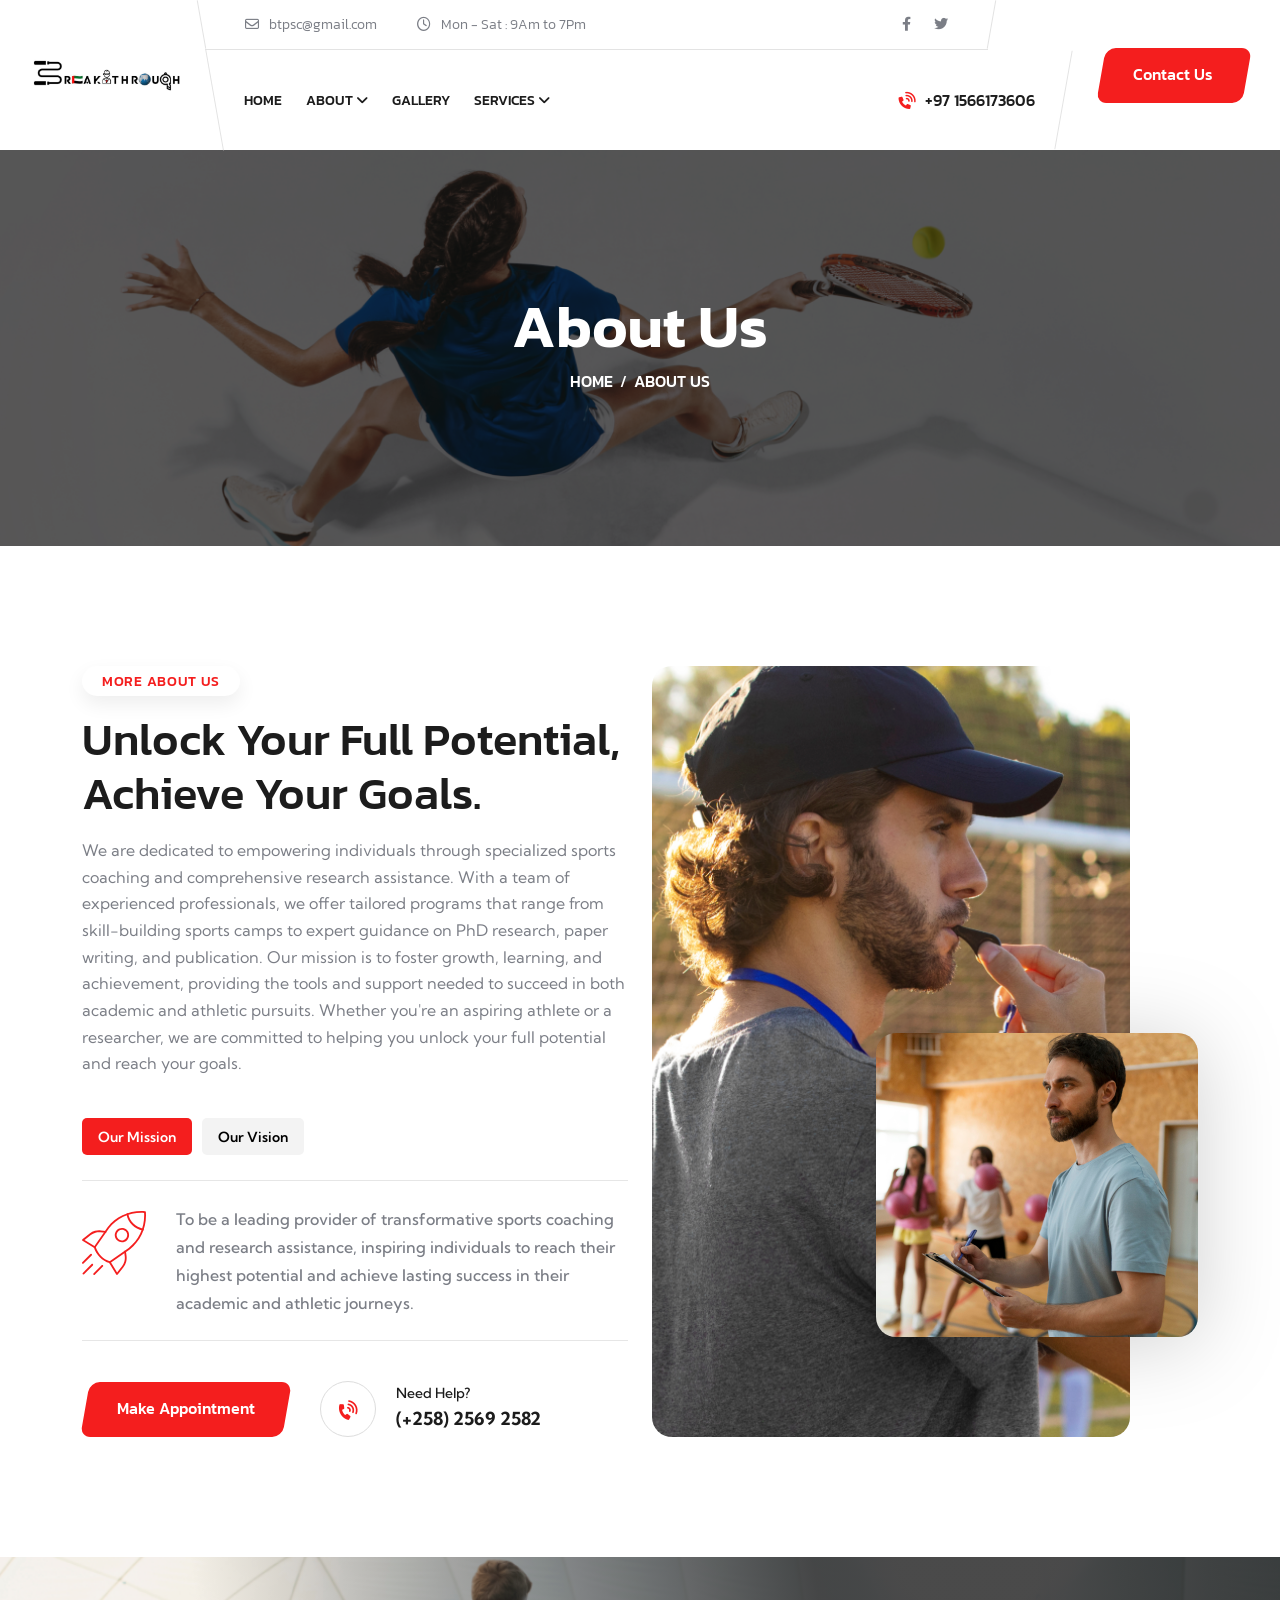
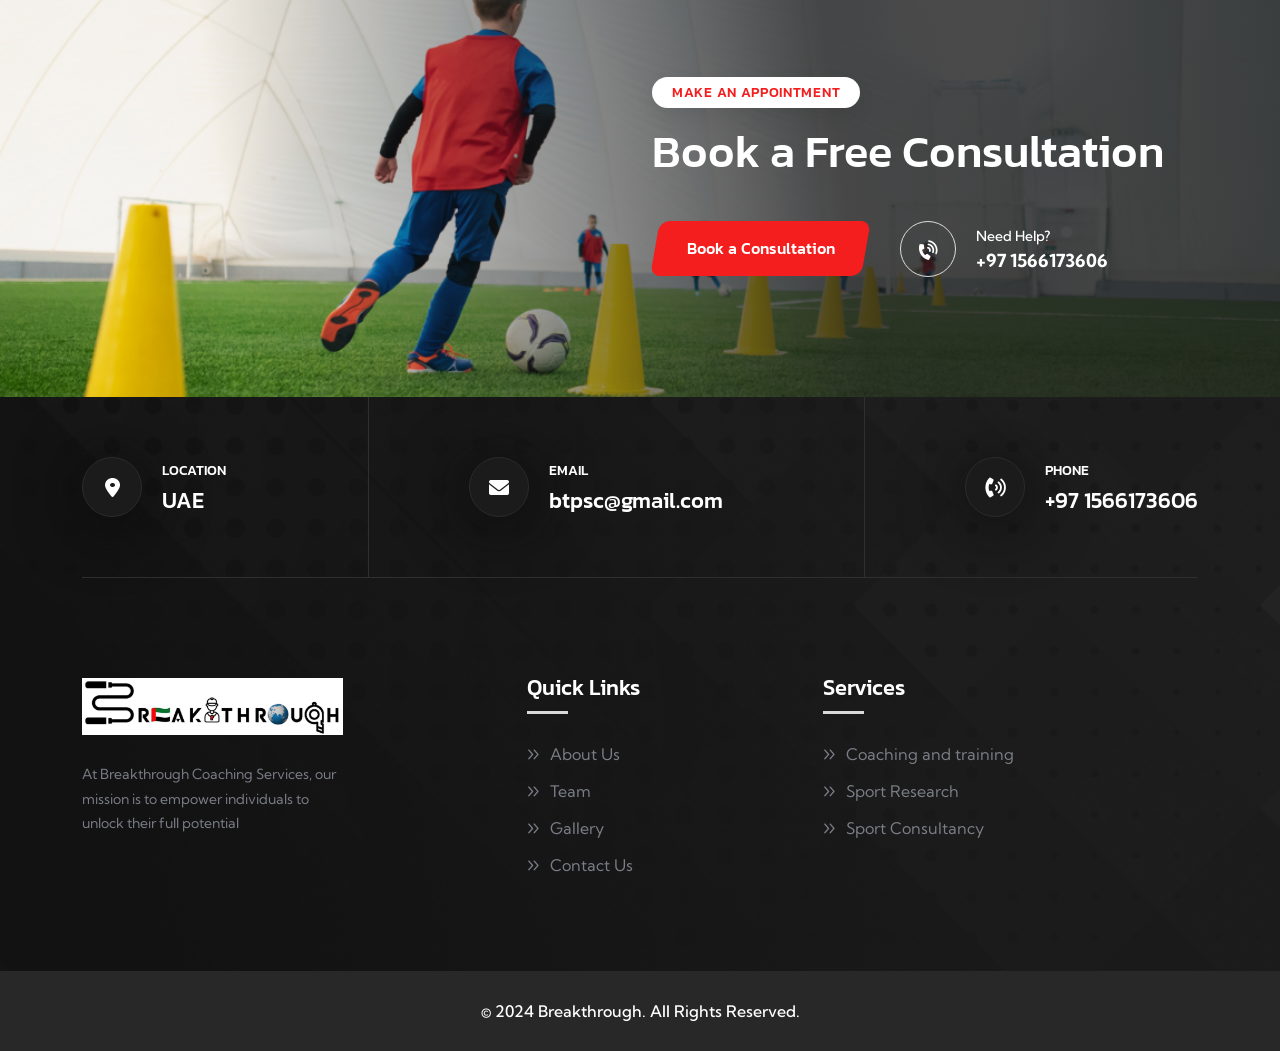
==== about.html @ 169aba91 "galary files" ====
<!doctype html>
<html class="no-js" lang="zxx">

<head>
    <meta charset="utf-8">
    <meta http-equiv="x-ua-compatible" content="ie=edge">
    <title>Breakthrough - Sporting partner</title>
    <meta name="description" content="Fitmas - Gym & Fitness HTML Template">
    <meta name="keywords" content="Fitmas - Gym & Fitness HTML Template">
    <meta name="robots" content="INDEX,FOLLOW">

    <!-- Mobile Specific Metas -->
    <meta name="viewport" content="width=device-width, initial-scale=1, shrink-to-fit=no">

    <!-- Favicons - Place favicon.ico in the root directory -->
    <link rel="icon" type="image/png" sizes="32x32" href="assets/img/favicons/favicon.png">
    <link rel="manifest" href="assets/img/favicons/manifest.json">
    <meta name="msapplication-TileColor" content="#ffffff">
    <meta name="msapplication-TileImage" content="assets/img/favicons/ms-icon-144x144.png">
    <meta name="theme-color" content="#ffffff">

    <!--==============================
	  Google Fonts
	============================== -->
    <link rel="preconnect" href="https://fonts.googleapis.com">
    <link rel="preconnect" href="https://fonts.gstatic.com" crossorigin>
    <link href="https://fonts.googleapis.com/css2?family=Kanit:wght@300;400;500;600;700;800&family=Kumbh+Sans:wght@300;400;500;600;700&display=swap" rel="stylesheet">

    <!--==============================
	    All CSS File
	============================== -->
    <!-- Bootstrap -->
    <link rel="stylesheet" href="assets/css/bootstrap.min.css">
    <!-- Fontawesome Icon -->
    <link rel="stylesheet" href="assets/css/fontawesome.min.css">
    <!-- Magnific Popup -->
    <link rel="stylesheet" href="assets/css/magnific-popup.min.css">
    <!-- Slick Slider -->
    <link rel="stylesheet" href="assets/css/slick.min.css">
    <!-- Theme Custom CSS -->
    <link rel="stylesheet" href="assets/css/style.css">

</head>

<body>
    <!--********************************
   		Code Start From Here 
	******************************** -->





    <!--==============================
     Preloader
    ==============================-->
    <div class="preloader ">
        <div class="preloader-inner">
            <span class="loader"></span>
        </div>
    </div>
    <div class="popup-search-box">
        <button class="searchClose"><i class="fal fa-times"></i></button>
        <form action="#">
            <input type="text" placeholder="Search Here..">
            <button type="submit"><i class="fal fa-search"></i></button>
        </form>
    </div>
    <div class="sidemenu-wrapper">
        <div class="sidemenu-content">
            <button class="closeButton sideMenuCls"><i class="far fa-times"></i></button>
            <div class="widget footer-widget">
                <div class="widget-about">
                    <div class="footer-logo">
                        <a href="index.html"><img src="assets/img/logo-white.svg" alt="Breakthrough"></a>
                    </div>
                     <div class="social-btn style2">
                        <a href="https://www.facebook.com/"><i class="fab fa-facebook"></i></a>
                        <a href="https://instagram.com/"><i class="fab fa-instagram"></i></a>
                    </div>
                </div>
            </div>
            <div class="widget widget_nav_menu footer-widget">
                <ul class="menu">
                    <li><a href="about.html">About Us</a></li>
                    <li><a href="project-details.html">Our Mission</a></li>
                    <li><a href="team.html">Meet The Teams</a></li>
                    <li><a href="project.html">Our Projects</a></li>
                    <li><a href="contact.html">Contact</a></li>
                </ul>
            </div>
        </div>
    </div>
    <!--==============================
    Mobile Menu
    ============================== -->
    <div class="mobile-menu-wrapper">
        <div class="mobile-menu-area text-center">
            <button class="menu-toggle"><i class="fal fa-times"></i></button>
            <div class="mobile-logo">
                <a href="index.html"><img src="image.jpeg" width="200px" alt="Breakthrough"></a>
            </div>
            <div class="mobile-menu">
                <ul>
                    <li>
                        <a href="index.html">Home</a>
                    </li>
                    <li class="menu-item-has-children">
                        <a href="#">About</a>
                        <ul class="sub-menu">
                            <li><a href="about.html">About</a></li>
                            <li><a href="team-details.html">Team</a></li>
                        </ul>
                    </li>
                    <li>
                        <a href="gallery.html">Gallery</a>
                    </li>
                    <li class="menu-item-has-children">
                        <a href="#">Services</a>
                        <ul class="sub-menu">
                            <li><a href="service.html">Coaching and training</a></li>
                            <li><a href="service-sr.html">Sport Research</a></li>
                            <li><a href="service-sc.html">Sport Consultancy</a></li>
                        </ul>
                    </li>
                    <li>
                        <a href="contact.html">Contact</a>
                    </li>
                </ul>
            </div>
        </div>
    </div>
    <!--==============================
	Header Area
    ==============================-->
    <header class="nav-header header-layout1">
        <div class="header-top d-lg-block d-none">
            <div class="container-fluid">
                <div class="row justify-content-center justify-content-lg-between align-items-center gy-2">
                    <div class="col-auto d-none d-lg-block">
                        <div class="header-links">
                            <ul>
                                <li><i class="far fa-envelope"></i><a href="mailto:info@gmail.com">btpsc@gmail.com</a></li>
                                <li><i class="far fa-clock"></i>Mon - Sat : 9Am to 7Pm
                                    </li>
                            </ul>
                        </div>
                    </div>
                    <div class="col-auto">
                        <div class="header-links">
                            <ul>
                                <li>
                                    <div class="social-links">
                                        <span class="me-3">Visit our social pages</span>
                                        <a href="https://www.facebook.com/"><i class="fab fa-facebook-f"></i></a>
                                        <a href="https://www.twitter.com/"><i class="fab fa-twitter"></i></a>
                                    </div>
                                </li>
                            </ul>
                        </div>
                    </div>
                </div>
            </div>
        </div>
        <div class="sticky-wrapper">
            <!-- Main Menu Area -->
            <div class="menu-area">
                <div class="container-fluid">
                    <div class="row align-items-center justify-content-lg-start justify-content-between">
                        <div class="col-auto">
                            <div class="header-logo">
                                <a href="index.html"><img src="image.jpeg" width="200px" alt="logo"></a>
                            </div>
                        </div>
                        <div class="col-auto">
                            <nav class="main-menu d-none d-lg-inline-block">
                                <ul>
                                    <li>
                                        <a href="index.html">Home</a>
                                    </li>
                                    <li class="menu-item-has-children">
                                        <a href="#">About</a>
                                        <ul class="sub-menu">
                                            <li><a href="about.html">About</a></li>
                                            <li><a href="team-details.html">Team</a></li>
                                        </ul>
                                    </li>

                                    <li>
                                        <a href="gallery.html">Gallery</a>
                                    </li>
                                    <li class="menu-item-has-children">
                                        <a href="#">Services</a>
                                        <ul class="sub-menu">
                                            <li><a href="service.html">Coaching and training</a></li>
                                            <li><a href="service-sr.html">Sport Research</a></li>
                                            <li><a href="service-sc.html">Sport Consultancy</a></li>
                                        </ul>
                                    </li>
                                </ul>
                            </nav>
                            <div class="navbar-right d-inline-flex d-lg-none">
                                <button type="button" class="menu-toggle icon-btn"><i class="far fa-bars"></i></button>
                            </div>
                        </div>
                        <div class="col-auto ms-auto d-lg-block d-none">
                            <div class="navbar-right-desc">
                                <i class="fas fa-phone-volume"></i><a href="tel:+2590256215">+97 1566173606</a>
                            </div>
                        </div>
                        <div class="col-auto d-none d-lg-block">
                            <div class="header-button">
                                <a href="contact.html" class="btn d-xl-block d-none">
                                    Contact Us
                                </a>
                                <!-- <button type="button" class="btn btn-border sideMenuToggler">
                                    <i class="far fa-bars"></i>                                         
                                </button> -->
                            </div>
                        </div>
                    </div>
                </div>
            </div>
        </div>
    </header>

    <!--==============================
    Breadcumb
    ============================== -->
    <div class="breadcumb-wrapper" data-bg-src="bgbg.png">
        <!-- bg animated image/ -->   
        <div class="container">
            <div class="row">
                <div class="col-lg-12">
                    <div class="breadcumb-content">
                        <h1 class="breadcumb-title">About Us</h1>
                        <ul class="breadcumb-menu">
                            <li><a href="index.html">HOME</a></li>
                            <li class="active">ABOUT US</li>
                        </ul>
                    </div>
                </div>
            </div>
            
        </div>
    </div>

    <!--==============================
    About Area  
    ==============================-->
    <div class="space">
        <div class="container">
            <div class="row">
                <div class="col-lg-6 order-lg-2 text-lg-end">
                    <div class="about-thumb mb-5 mb-lg-0">  
                        <img class="about-img-1" src="q7.png" alt="img">
                        <img class="about-img-2 jump" src="q8.png" alt="img">
                    </div>
                </div>
                <div class="col-lg-6 order-lg-1">
                    <div class="about-content-wrap">
                        <div class="title-area mb-0">
                            <span class="sub-title">More About Us</span>
                            <h2 class="sec-title">Unlock Your Full Potential,
                                Achieve Your Goals.</h2>
                            <p class="sec-text">We are dedicated to empowering individuals through specialized sports coaching and comprehensive research assistance. With a team of experienced professionals, we offer tailored programs that range from skill-building sports camps to expert guidance on PhD research, paper writing, and publication. Our mission is to foster growth, learning, and achievement, providing the tools and support needed to succeed in both academic and athletic pursuits. Whether you're an aspiring athlete or a researcher, we are committed to helping you unlock your full potential and reach your goals.</p>
                            <div class="about-tab-1">
                                <div class="filter-menu-active">
                                    <button data-filter=".cat1" class="active" type="button">Our Mission</button>
                                    <button data-filter=".cat2" type="button">Our Vision</button>
                                </div>
                                <div class="filter-active-cat1">
                                    <div class="filter-item cat1">
                                        <div class="about-tab-icon">
                                            <img src="assets/img/icon/about-icon.svg" alt="img">
                                        </div>
                                        <p class="about-tab-text">To be a leading provider of transformative sports coaching and research assistance, inspiring individuals to reach their highest potential and achieve lasting success in their academic and athletic journeys.</p>
                                    </div>
                                    <div class="filter-item cat2">
                                        <div class="about-tab-icon">
                                            <img src="assets/img/icon/about-icon.svg" alt="img">
                                        </div>
                                        <p class="about-tab-text">Our mission is to deliver exceptional coaching and research support through personalized programs, expert guidance, and a commitment to excellence. We aim to empower individuals by fostering growth, skill development, and confidence, helping them succeed in both their academic and athletic endeavors.</p>
                                    </div>
                                </div>
                            </div>
                        </div>
                        <div class="btn-wrap mt-40">
                            <a href="about.html" class="btn">Make Appointment</a>
                            <div class="about-info-wrap">
                                <div class="icon"><i class="fas fa-phone-volume"></i></div>
                                <div class="details">
                                    <p class="about-info-title">Need Help?</p>
                                    <a class="about-info-link" href="tel:+25825692582">(+258) 2569 2582</a>
                                </div>
                            </div>
                        </div>
                    </div>                    
                </div>
            </div>
        </div>
    </div>

    <!--==============================
    Service Area 02  
    ==============================-->
    <!-- <div class="service-area-2 space-bottom overflow-hidden">
        <div class="container">
            <div class="title-area text-center">
                <span class="sub-title">Our Services</span>
                <h2 class="sec-title">Service We Provide</h2>
            </div>
        </div>
        <div class="container">
            <div class="row global-carousel service-slider-2 slider-shadow" data-slide-show="3" data-ml-slide-show="3" data-lg-slide-show="3" data-md-slide-show="2" data-sm-slide-show="1" data-xs-slide-show="1" data-dots="false">
                <div class="col-lg-4 col-md-6">
                    <div class="service-card style2">
                        <div class="service-card_icon">
                            <img src="assets/img/icon/service-icon_2-1.svg" alt="img">
                        </div>
                        <div class="service-card_content">
                            <h4 class="service-card_title h5"><a href="service-details.html">Gym Fitness Class</a></h4>
                            <p class="service-card_text">High-intensity workouts that alternate between intense bursts of exercise and
                                short recovery periods...</p>
                            <a href="service-details.html" class="link-btn" tabindex="0"><i class="fas fa-arrow-right"></i> Read More</a>
                        </div>
                    </div>
                </div>
                <div class="col-lg-4 col-md-6">
                    <div class="service-card style2">
                        <div class="service-card_icon">
                            <img src="assets/img/icon/service-icon_2-2.svg" alt="img">
                        </div>
                        <div class="service-card_content">
                            <h4 class="service-card_title h5"><a href="service-details.html">Power Lifting</a></h4>
                            <p class="service-card_text">High-intensity workouts that alternate between intense bursts of exercise and
                                short recovery periods...</p>
                            <a href="service-details.html" class="link-btn" tabindex="0"><i class="fas fa-arrow-right"></i> Read More</a>
                        </div>
                    </div>
                </div>
                <div class="col-lg-4 col-md-6">
                    <div class="service-card style2">
                        <div class="service-card_icon">
                            <img src="assets/img/icon/service-icon_2-3.svg" alt="img">
                        </div>
                        <div class="service-card_content">
                            <h4 class="service-card_title h5"><a href="service-details.html">Body Building</a></h4>
                            <p class="service-card_text">High-intensity workouts that alternate between intense bursts of exercise and
                                short recovery periods...</p>
                            <a href="service-details.html" class="link-btn" tabindex="0"><i class="fas fa-arrow-right"></i> Read More</a>
                        </div>
                    </div>
                </div>
                <div class="col-lg-4 col-md-6">
                    <div class="service-card style2">
                        <div class="service-card_icon">
                            <img src="assets/img/icon/service-icon_2-1.svg" alt="img">
                        </div>
                        <div class="service-card_content">
                            <h4 class="service-card_title h5"><a href="service-details.html">Gym Fitness Class</a></h4>
                            <p class="service-card_text">High-intensity workouts that alternate between intense bursts of exercise and
                                short recovery periods...</p>
                            <a href="service-details.html" class="link-btn" tabindex="0"><i class="fas fa-arrow-right"></i> Read More</a>
                        </div>
                    </div>
                </div>
                <div class="col-lg-4 col-md-6">
                    <div class="service-card style2">
                        <div class="service-card_icon">
                            <img src="assets/img/icon/service-icon_2-2.svg" alt="img">
                        </div>
                        <div class="service-card_content">
                            <h4 class="service-card_title h5"><a href="service-details.html">Power Lifting</a></h4>
                            <p class="service-card_text">High-intensity workouts that alternate between intense bursts of exercise and
                                short recovery periods...</p>
                            <a href="service-details.html" class="link-btn" tabindex="0"><i class="fas fa-arrow-right"></i> Read More</a>
                        </div>
                    </div>
                </div>
                <div class="col-lg-4 col-md-6">
                    <div class="service-card style2">
                        <div class="service-card_icon">
                            <img src="assets/img/icon/service-icon_2-3.svg" alt="img">
                        </div>
                        <div class="service-card_content">
                            <h4 class="service-card_title h5"><a href="service-details.html">Body Building</a></h4>
                            <p class="service-card_text">High-intensity workouts that alternate between intense bursts of exercise and
                                short recovery periods...</p>
                            <a href="service-details.html" class="link-btn" tabindex="0"><i class="fas fa-arrow-right"></i> Read More</a>
                        </div>
                    </div>
                </div>
            </div>
        </div>
    </div> -->

    <!--==============================
    Cta Area  
    ==============================-->
    <section class="cta-area space" data-bg-src="bgbg1.png">
        <div class="container">
            <div class="row justify-content-lg-end justify-content-center">
                <div class="col-xl-6 col-lg-8 col-md-10">
                    <div class="cta-wrap text-center text-lg-start">
                        <div class="title-area">
                            <span class="sub-title">Make An Appointment</span>
                            <h2 class="sec-title text-white">Book a Free Consultation</h2>
                        </div>
                        <div class="btn-wrap mt-40">
                            <a href="contact.html" class="btn style2">Book a Consultation</a>
                            <div class="about-info-wrap style3">
                                <div class="icon"><i class="fas fa-phone-volume"></i></div>
                                <div class="details">
                                    <p class="about-info-title text-white">Need Help?</p>
                                    <a class="about-info-link" href="tel:+97 1566173606">+97 1566173606</a>
                                </div>
                            </div>
                        </div>
                    </div>
                </div>
            </div>
        </div>
    </section>  

    <!--==============================
    Team Area  
    ==============================-->
    <!-- <div class="team-area-1 space">
        <div class="container">
            <div class="title-area text-center">
                <span class="sub-title">Our Trainer</span>
                <h2 class="sec-title">Meet Our Amazing Team</h2>
            </div>
            <div class="row global-carousel team-slider-1 slider-shadow" data-slide-show="4" data-ml-slide-show="4" data-lg-slide-show="3" data-md-slide-show="2" data-sm-slide-show="1" data-xs-slide-show="1" data-center-mode="true">
                <div class="col-lg-4 col-md-6">
                    <div class="team-card">
                        <div class="team-card_img">
                            <img src="assets/img/team/team-1.png" alt="img">
                        </div>
                        <div class="team-card_content">
                            <h4 class="team-card_title"><a href="team-details.html">George Thomas</a>
                            </h4>
                            <span class="team-card_desig">CEO/Founder</span>
                            <div class="social-btn">
                                <a href="https://twitter.com/"><i class="fab fa-twitter"></i></a>
                                <a href="https://linkedin.com/"><i class="fab fa-linkedin-in"></i></a>
                                <a href="https://www.discord.com/"><i class="fab fa-discord"></i></a>
                            </div>
                        </div>
                    </div>
                </div>
                <div class="col-lg-4 col-md-6">
                    <div class="team-card">
                        <div class="team-card_img">
                            <img src="assets/img/team/team-2.png" alt="img">
                        </div>
                        <div class="team-card_content">
                            <h4 class="team-card_title"><a href="team-details.html">Mike Johnson</a>
                            </h4>
                            <span class="team-card_desig">CEO/Founder</span>
                            <div class="social-btn">
                                <a href="https://twitter.com/"><i class="fab fa-twitter"></i></a>
                                <a href="https://linkedin.com/"><i class="fab fa-linkedin-in"></i></a>
                                <a href="https://www.discord.com/"><i class="fab fa-discord"></i></a>
                            </div>
                        </div>
                    </div>
                </div>
                <div class="col-lg-4 col-md-6">
                    <div class="team-card">
                        <div class="team-card_img">
                            <img src="assets/img/team/team-3.png" alt="img">
                        </div>
                        <div class="team-card_content">
                            <h4 class="team-card_title"><a href="team-details.html">Amelia Harper</a>
                            </h4>
                            <span class="team-card_desig">CEO/Founder</span>
                            <div class="social-btn">
                                <a href="https://twitter.com/"><i class="fab fa-twitter"></i></a>
                                <a href="https://linkedin.com/"><i class="fab fa-linkedin-in"></i></a>
                                <a href="https://www.discord.com/"><i class="fab fa-discord"></i></a>
                            </div>
                        </div>
                    </div>
                </div>
                <div class="col-lg-4 col-md-6">
                    <div class="team-card">
                        <div class="team-card_img">
                            <img src="assets/img/team/team-4.png" alt="img">
                        </div>
                        <div class="team-card_content">
                            <h4 class="team-card_title"><a href="team-details.html">Oliver Samuel</a>
                            </h4>
                            <span class="team-card_desig">CEO/Founder</span>
                            <div class="social-btn">
                                <a href="https://twitter.com/"><i class="fab fa-twitter"></i></a>
                                <a href="https://linkedin.com/"><i class="fab fa-linkedin-in"></i></a>
                                <a href="https://www.discord.com/"><i class="fab fa-discord"></i></a>
                            </div>
                        </div>
                    </div>
                </div>
                <div class="col-lg-4 col-md-6">
                    <div class="team-card">
                        <div class="team-card_img">
                            <img src="assets/img/team/team-1.png" alt="img">
                        </div>
                        <div class="team-card_content">
                            <h4 class="team-card_title"><a href="team-details.html">George Thomas</a>
                            </h4>
                            <span class="team-card_desig">CEO/Founder</span>
                            <div class="social-btn">
                                <a href="https://twitter.com/"><i class="fab fa-twitter"></i></a>
                                <a href="https://linkedin.com/"><i class="fab fa-linkedin-in"></i></a>
                                <a href="https://www.discord.com/"><i class="fab fa-discord"></i></a>
                            </div>
                        </div>
                    </div>
                </div>
                <div class="col-lg-4 col-md-6">
                    <div class="team-card">
                        <div class="team-card_img">
                            <img src="assets/img/team/team-2.png" alt="img">
                        </div>
                        <div class="team-card_content">
                            <h4 class="team-card_title"><a href="team-details.html">Mike Johnson</a>
                            </h4>
                            <span class="team-card_desig">CEO/Founder</span>
                            <div class="social-btn">
                                <a href="https://twitter.com/"><i class="fab fa-twitter"></i></a>
                                <a href="https://linkedin.com/"><i class="fab fa-linkedin-in"></i></a>
                                <a href="https://www.discord.com/"><i class="fab fa-discord"></i></a>
                            </div>
                        </div>
                    </div>
                </div>
                <div class="col-lg-4 col-md-6">
                    <div class="team-card">
                        <div class="team-card_img">
                            <img src="assets/img/team/team-3.png" alt="img">
                        </div>
                        <div class="team-card_content">
                            <h4 class="team-card_title"><a href="team-details.html">Amelia Harper</a>
                            </h4>
                            <span class="team-card_desig">CEO/Founder</span>
                            <div class="social-btn">
                                <a href="https://twitter.com/"><i class="fab fa-twitter"></i></a>
                                <a href="https://linkedin.com/"><i class="fab fa-linkedin-in"></i></a>
                                <a href="https://www.discord.com/"><i class="fab fa-discord"></i></a>
                            </div>
                        </div>
                    </div>
                </div>
                <div class="col-lg-4 col-md-6">
                    <div class="team-card">
                        <div class="team-card_img">
                            <img src="assets/img/team/team-4.png" alt="img">
                        </div>
                        <div class="team-card_content">
                            <h4 class="team-card_title"><a href="team-details.html">Oliver Samuel</a>
                            </h4>
                            <span class="team-card_desig">CEO/Founder</span>
                            <div class="social-btn">
                                <a href="https://twitter.com/"><i class="fab fa-twitter"></i></a>
                                <a href="https://linkedin.com/"><i class="fab fa-linkedin-in"></i></a>
                                <a href="https://www.discord.com/"><i class="fab fa-discord"></i></a>
                            </div>
                        </div>
                    </div>
                </div>
            </div>
        </div>
    </div> -->

        <!--==============================
        Footer Area
    ==============================-->
    <footer class="footer-wrapper footer-layout1" data-bg-src="assets/img/bg/footer-1-bg.png">    
        <div class="container">
            <div class="contact-card">
                <div class="info-card">
                    <div class="info-card_icon">
                        <i class="fas fa-location-dot"></i>
                    </div>
                    <div class="info-card_content">
                        <p class="info-card_text">Location</p>
                        <a href="https://www.google.com/maps" class="info-card_link">UAE</a>
                    </div>
                </div>
                <div class="info-card">
                    <div class="info-card_icon">
                        <i class="fas fa-envelope"></i>
                    </div>
                    <div class="info-card_content">
                        <p class="info-card_text">Email</p>
                        <a href="mailto:health@Breakthrough.com" class="info-card_link">btpsc@gmail.com</a>
                    </div>
                </div>
                <div class="info-card">
                    <div class="info-card_icon">
                        <i class="fas fa-phone-volume"></i>
                    </div>
                    <div class="info-card_content">
                        <p class="info-card_text">Phone</p>
                        <a href="tel:+18925382145" class="info-card_link">+97 1566173606</a>
                    </div>
                </div>
            </div>
            <div class="widget-area">
                <div class="row justify-content-between">
                    <div class="col-md-6 col-xl-3">
                        <div class="widget footer-widget">
                            <div class="widget-about">
                                <div class="footer-logo">
                                    <a href="index.html"><img src="image.jpeg" alt="Breakthrough"></a>
                                </div>
                                <p class="about-text">At Breakthrough Coaching Services, our mission is to empower individuals to unlock their full potential</p>
                                <!-- <div class="social-btn">
                                    <a href="https://twitter.com/" tabindex="0"><i class="fab fa-twitter"></i></a>
                                    <a href="https://linkedin.com/" tabindex="0"><i class="fab fa-linkedin-in"></i></a>
                                </div> -->
                            </div>
                        </div>
                    </div>
                    <div class="col-md-6 col-xl-auto">
                        <div class="widget widget_nav_menu footer-widget">
                            <h3 class="widget_title">Quick Links</h3>
                            <div class="menu-all-pages-container">
                                <ul class="menu">
                                    <li><a href="about.html">About Us</a></li>
                                    <li><a href="team-details.html">Team</a></li>
                                    <li><a href="gallery.html">Gallery</a></li>
                                    <li><a href="contact.html">Contact Us</a></li>
                                </ul>
                            </div>
                        </div>
                    </div>
                    <div class="col-md-6 col-xl-auto">
                        <div class="widget widget_nav_menu footer-widget">
                            <h3 class="widget_title">Services</h3>
                            <div class="menu-all-pages-container">
                                <ul class="menu">
                                    <li><a href="service.html">Coaching and training</a></li>
                                    <li><a href="service-sr.html">Sport Research</a></li>
                                    <li><a href="service-sc.html">Sport Consultancy</a></li>
                                </ul>
                            </div>
                        </div>
                    </div>
                    <div class="col-md-6 col-xl-auto">
                    </div>                  
                </div>
            </div>
        </div>
        <div class="copyright-wrap">
            <div class="container">
                <div class="row justify-content-center">
                    <div class="col-auto align-self-center"><p class="copyright-text text-center">© 2024 <a href="#">Breakthrough.</a> All Rights Reserved.</p></div>
                </div>                
            </div>
        </div>
    </footer>

    <!--********************************
			Code End  Here 
	******************************** -->

    <!-- Scroll To Top -->
    <div class="scroll-top">
        <svg class="progress-circle svg-content" width="100%" height="100%" viewBox="-1 -1 102 102">
            <path d="M50,1 a49,49 0 0,1 0,98 a49,49 0 0,1 0,-98" style="transition: stroke-dashoffset 10ms linear 0s; stroke-dasharray: 307.919, 307.919; stroke-dashoffset: 307.919;"></path>
        </svg>
    </div>

    <!--==============================
    All Js File
    ============================== -->
    <!-- Jquery -->
    <script src="assets/js/vendor/jquery-3.6.0.min.js"></script>
    <!-- Slick Slider -->
    <script src="assets/js/slick.min.js"></script>
    <!-- Bootstrap -->
    <script src="assets/js/bootstrap.min.js"></script>
    <!-- Magnific Popup -->
    <script src="assets/js/jquery.magnific-popup.min.js"></script>
    <!-- Counter Up -->
    <script src="assets/js/jquery.counterup.min.js"></script>
    <!-- Range Slider -->
    <script src="assets/js/jquery-ui.min.js"></script>
    <!-- Isotope Filter -->
    <script src="assets/js/imagesloaded.pkgd.min.js"></script>
    <script src="assets/js/isotope.pkgd.min.js"></script>
    
    <!-- Main Js File -->
    <script src="assets/js/main.js"></script>
</body>

</html>
---- assets/css/style.css ----
@charset "UTF-8";
/*=================================
    CSS Index Here
==================================*/
/*

01. Theme Base
    1.1. Mixin
    1.2. Function
    1.3. Variable
    1.4. Typography
    1.5. Extend
    1.7. Wordpress Default
02. Reset
    2.1. Container
    2.2. Grid
    2.3. Input
    2.4. Slick Slider
    2.5. Mobile Menu
03. Utilities
    3.1. Preloader
    3.2. Buttons
    3.3. Titles
    3.4. Common
    3.6. Font
    3.7. Background
    3.8. Text Color
    3.9. Overlay
    3.10. Animation

04. Template Style
    4.1. Widget
    4.2. Header
    4.3. Footer
    4.4. Breadcumb
    4.5. Pagination
    4.6. Blog
    4.7. Comments
    4.8. Hero Area
    4.9. Error    
    4.00. Popup Search
    4.00. Popup Side Menu
    4.00. Wocommerce
    4.00. Subscribe
    4.00. Cart
    4.00. Checkout
    4.00. Wishlist
    4.00. Contact
    4.00. About
    4.00. Team
    4.00. Testimonial
    4.00. Counter
    4.00. Client
    4.00. Simple Sections
    4.00. Video
    4.00. Category
    4.00. Faq
    4.00. feature
    4.00. CTA
    4.00. Service
    4.00. Pricing
    4.00. Why choose Us
    4.00. Project
    4.00. Event
    4.00. Gallery
    4.00. Schedule

05. Spacing

*/
/*=================================
    CSS Index End
==================================*/
/*=================================
   01. Theme Base
==================================*/
/*------------------- 1.1. Mixin -------------------*/
/*------------------- 1.2. Function -------------------*/
/*------------------- 1.3. Variable-------------------*/
:root {
  --theme-color: #F41E1E;
  --title-color: #1C1C1C;
  --body-color: #7B7E86;
  --smoke-color: #F3F3F3;
  --smoke-color2: #F6F6F7;
  --smoke-color3: #F5F5F6;
  --smoke-color4: #F4F4F4;
  --smoke-color5: #F0F2F4;
  --black-color: #202020;
  --gray-color: #303030;
  --white-color: #ffffff;
  --light-color: #9fa2ad;
  --yellow-color: #FFB539;
  --success-color: #28a745;
  --error-color: #dc3545;
  --border-color: #E3E3E3;
  --title-font: "Kanit", sans-serif;
  --body-font: "Kumbh Sans", sans-serif;
  --icon-font: "Font Awesome 6 Pro";
  --main-container: 1220px;
  --container-gutters: 24px;
  --section-space: 120px;
  --section-space-mobile: 80px;
  --section-title-space: 60px;
  --ripple-ani-duration: 5s;
}

/*------------------- 1.5. Typography -------------------*/
html,
body {
  scroll-behavior: smooth !important;
}

body {
  font-family: var(--body-font);
  font-size: 16px;
  font-weight: 400;
  color: var(--body-color);
  line-height: 26px;
  overflow-x: hidden;
  -webkit-font-smoothing: antialiased;
  /***scroll-bar***/
}
body::-webkit-scrollbar {
  width: 10px;
  height: 10px;
}
body::-webkit-scrollbar-track {
  background: rgba(251, 212, 81, 0.1);
}
body::-webkit-scrollbar-thumb {
  background: var(--theme-color);
  border-radius: 0px;
}
body.home-3 {
  background: var(--smoke-color5);
}
body.home-3 .btn {
  font-size: 14px;
  font-weight: 600;
  letter-spacing: 0.05em;
  padding: 20.5px 35px 20.5px;
}

iframe {
  border: none;
  width: 100%;
}

.slick-slide:focus,
button:focus,
a:focus,
a:active,
input,
input:hover,
input:focus,
input:active,
textarea,
textarea:hover,
textarea:focus,
textarea:active {
  outline: none;
}

input:focus {
  outline: none;
  box-shadow: none;
}

img:not([draggable]),
embed,
object,
video {
  max-width: 100%;
  height: auto;
}

ul {
  list-style-type: disc;
}

ol {
  list-style-type: decimal;
}

table {
  margin: 0 0 1.5em;
  width: 100%;
  border-collapse: collapse;
  border-spacing: 0;
  border: 1px solid var(--border-color);
}

th {
  font-weight: 700;
  color: var(--title-color);
}

td,
th {
  border: 1px solid var(--border-color);
  padding: 9px 12px;
}

a {
  color: var(--theme-color);
  text-decoration: none;
  outline: 0;
  transition: all ease 0.4s;
}
a:hover {
  color: var(--title-color);
}
a:active, a:focus, a:hover, a:visited {
  text-decoration: none;
  outline: 0;
}

button {
  transition: all ease 0.4s;
}

img {
  border: none;
  max-width: 100%;
}

ins {
  text-decoration: none;
}

pre {
  font-family: var(--body-font);
  background: #f5f5f5;
  color: #666;
  font-size: 14px;
  margin: 20px 0;
  overflow: auto;
  padding: 20px;
  white-space: pre-wrap;
  word-wrap: break-word;
}

span.ajax-loader:empty,
p:empty {
  display: none;
}

p {
  font-family: var(--body-font);
  margin: 0 0 18px 0;
  color: var(--body-color);
  line-height: 1.75;
}

h1 a,
h2 a,
h3 a,
h4 a,
h5 a,
h6 a,
p a,
span a {
  font-size: inherit;
  font-family: inherit;
  font-weight: inherit;
  line-height: inherit;
}

.h1,
h1,
.h2,
h2,
.h3,
h3,
.h4,
h4,
.h5,
h5,
.h6,
h6 {
  font-family: var(--title-font);
  color: var(--title-color);
  text-transform: none;
  font-weight: 700;
  line-height: 1.4;
  margin: 0 0 15px 0;
}

.h1,
h1 {
  font-size: 80px;
  line-height: 1.167;
}

.h2,
h2 {
  font-size: 48px;
  line-height: 1.227;
}

.h3,
h3 {
  font-size: 36px;
  line-height: 1.278;
}

.h4,
h4 {
  font-size: 24px;
  line-height: 1.333;
}

.h5,
h5 {
  font-size: 20px;
  line-height: 1.417;
}

.h6,
h6 {
  font-size: 18px;
  line-height: 1.5;
}

/* Medium Large devices */
@media (max-width: 1399px) {
  .h1,
  h1 {
    font-size: 48px;
  }
}
/* Large devices */
@media (max-width: 1199px) {
  .h1,
  h1 {
    font-size: 44px;
    line-height: 1.3;
  }
  .h2,
  h2 {
    font-size: 40px;
    line-height: 1.25;
  }
  .h3,
  h3 {
    font-size: 30px;
  }
  .h4,
  h4 {
    font-size: 24px;
  }
  .h5,
  h5 {
    font-size: 20px;
  }
  .h6,
  h6 {
    font-size: 16px;
  }
}
/* Small devices */
@media (max-width: 767px) {
  .h1,
  h1 {
    font-size: 40px;
  }
  .h2,
  h2 {
    font-size: 34px;
    line-height: 1.3;
  }
  .h3,
  h3 {
    font-size: 26px;
  }
  .h4,
  h4 {
    font-size: 22px;
  }
  .h5,
  h5 {
    font-size: 18px;
  }
  .h6,
  h6 {
    font-size: 16px;
  }
}
/* Extra small devices */
@media (max-width: 575px) {
  .h1,
  h1 {
    font-size: 34px;
    line-height: 1.35;
  }
  .h2,
  h2 {
    font-size: 30px;
  }
}
/* Extra small devices */
@media (max-width: 375px) {
  .h1,
  h1 {
    font-size: 32px;
  }
}
/*------------------- 1.6. Extend -------------------*/
/*------------------- 1.7. Wordpress Default -------------------*/
.admin-bar .default-header .sticky-wrapper.sticky {
  top: 32px;
}

.wp-block-search__label {
  position: relative;
  font-size: 24px;
  font-weight: 500 !important;
  font-family: var(--title-font);
  line-height: 1em;
  margin: -0.12em 0 25px 0;
}

p.has-drop-cap {
  margin-bottom: 20px;
}

.page--item p:last-child .alignright {
  clear: right;
}

.blog-title,
.pagi-title,
.breadcumb-title {
  word-break: break-word;
}

.blocks-gallery-caption,
.wp-block-embed figcaption,
.wp-block-image figcaption {
  color: var(--body-color);
}

.bypostauthor,
.gallery-caption {
  display: block;
}

.page-links,
.clearfix {
  clear: both;
}

.page--item {
  margin-bottom: 30px;
}
.page--item p {
  line-height: 1.8;
}
.page--item .th-comment-form {
  padding: 0;
}
.page--item .th-comments-wrap {
  margin-left: 0;
  margin-right: 0;
  margin-top: 30px;
}

.content-none-search {
  margin-top: 30px;
}

.wp-block-button.aligncenter {
  text-align: center;
}

.alignleft {
  display: inline;
  float: left;
  margin-bottom: 10px;
  margin-right: 1.5em;
}

.alignright {
  display: inline;
  float: right;
  margin-bottom: 10px;
  margin-left: 1.5em;
  margin-right: 1em;
}

.aligncenter {
  clear: both;
  display: block;
  margin-left: auto;
  margin-right: auto;
  max-width: 100%;
}

.gallery {
  margin-bottom: 1.5em;
  width: 100%;
}

.gallery-item {
  display: inline-block;
  text-align: center;
  vertical-align: top;
  width: 100%;
  padding: 0 5px;
}

.wp-block-columns {
  margin-bottom: 1em;
}

figure.gallery-item {
  margin-bottom: 10px;
  display: inline-block;
}

figure.wp-block-gallery {
  margin-bottom: 14px;
}

.gallery-columns-2 .gallery-item {
  max-width: 50%;
}

.gallery-columns-3 .gallery-item {
  max-width: 33.33%;
}

.gallery-columns-4 .gallery-item {
  max-width: 25%;
}

.gallery-columns-5 .gallery-item {
  max-width: 20%;
}

.gallery-columns-6 .gallery-item {
  max-width: 16.66%;
}

.gallery-columns-7 .gallery-item {
  max-width: 14.28%;
}

.gallery-columns-8 .gallery-item {
  max-width: 12.5%;
}

.gallery-columns-9 .gallery-item {
  max-width: 11.11%;
}

.gallery-caption {
  display: block;
  font-size: 12px;
  color: var(--body-color);
  line-height: 1.5;
  padding: 0.5em 0;
}

.wp-block-cover p:not(.has-text-color),
.wp-block-cover-image-text,
.wp-block-cover-text {
  color: var(--white-color);
}

.wp-block-cover {
  margin-bottom: 15px;
}

.wp-caption-text {
  text-align: center;
}

.wp-caption {
  margin-bottom: 1.5em;
  max-width: 100%;
}
.wp-caption .wp-caption-text {
  margin: 0.5em 0;
  font-size: 14px;
}

.wp-block-media-text,
.wp-block-media-text.alignwide,
figure.wp-block-gallery {
  margin-bottom: 30px;
}

.wp-block-media-text.alignwide {
  background-color: var(--smoke-color);
}

.editor-styles-wrapper .has-large-font-size,
.has-large-font-size {
  line-height: 1.4;
}

.wp-block-latest-comments a {
  color: inherit;
}

.wp-block-button {
  margin-bottom: 10px;
}
.wp-block-button:last-child {
  margin-bottom: 0;
}
.wp-block-button .wp-block-button__link {
  color: #fff;
}
.wp-block-button .wp-block-button__link:hover {
  color: #fff;
  background-color: var(--theme-color);
}
.wp-block-button.is-style-outline .wp-block-button__link {
  background-color: transparent;
  border-color: var(--title-color);
  color: var(--title-color);
}
.wp-block-button.is-style-outline .wp-block-button__link:hover {
  color: #fff;
  background-color: var(--theme-color);
  border-color: var(--theme-color);
}
.wp-block-button.is-style-squared .wp-block-button__link {
  border-radius: 0;
}

ol.wp-block-latest-comments li {
  margin: 15px 0;
}

ul.wp-block-latest-posts {
  padding: 0;
  margin: 0;
  margin-bottom: 15px;
}
ul.wp-block-latest-posts a {
  color: inherit;
}
ul.wp-block-latest-posts a:hover {
  color: var(--theme-color);
}
ul.wp-block-latest-posts li {
  margin: 15px 0;
}

.wp-block-search {
  display: flex;
  flex-wrap: wrap;
}
.wp-block-search .wp-block-search__inside-wrapper {
  border: 1px solid #EAEBEE;
  border-radius: 10px 0 0 10px;
  overflow: hidden;
}
.wp-block-search .wp-block-search__input {
  width: 100%;
  max-width: 100%;
  padding-left: 20px;
  border: 0;
}
.wp-block-search .wp-block-search__button {
  margin: 0;
  min-width: 110px;
  border: none;
  color: #fff;
  border-radius: 10px;
  background-color: var(--theme-color);
}
.wp-block-search .wp-block-search__button.has-icon {
  min-width: 55px;
}
.wp-block-search .wp-block-search__button:hover {
  background-color: var(--title-color);
}

.wp-block-search.wp-block-search__button-inside .wp-block-search__inside-wrapper {
  padding: 0;
  border: none;
}
.wp-block-search.wp-block-search__button-inside .wp-block-search__inside-wrapper .wp-block-search__input {
  padding: 0 8px 0 25px;
}

ul.wp-block-rss a {
  color: inherit;
}

.wp-block-group.has-background {
  padding: 15px 15px 1px;
  margin-bottom: 30px;
}

.wp-block-table td,
.wp-block-table th {
  border-color: rgba(0, 0, 0, 0.1);
}

.wp-block-table.is-style-stripes {
  border: 1px solid rgba(0, 0, 0, 0.1);
  margin-bottom: 30px;
}

.wp-block-table.is-style-stripes {
  border: 0;
  margin-bottom: 30px;
  border-bottom: 0;
}
.wp-block-table.is-style-stripes th, .wp-block-table.is-style-stripes td {
  border-color: var(--border-color);
}

.logged-in .will-sticky .sticky-active.active,
.logged-in .preloader .btn {
  top: 32px;
}
@media (max-width: 782px) {
  .logged-in .will-sticky .sticky-active.active,
  .logged-in .preloader .btn {
    top: 46px;
  }
}
@media (max-width: 600px) {
  .logged-in .will-sticky .sticky-active.active,
  .logged-in .preloader .btn {
    top: 0;
  }
}

.post-password-form {
  margin-bottom: 30px;
  margin-top: 20px;
}
.post-password-form p {
  display: flex;
  position: relative;
  gap: 15px;
  /* Extra small devices */
}
@media (max-width: 575px) {
  .post-password-form p {
    flex-wrap: wrap;
  }
}
.post-password-form label {
  display: flex;
  align-items: center;
  flex: auto;
  margin-bottom: 0;
  line-height: 1;
  margin-top: 0;
  gap: 15px;
  /* Extra small devices */
}
@media (max-width: 575px) {
  .post-password-form label {
    flex-wrap: wrap;
  }
}
.post-password-form input {
  width: 100%;
  border: none;
  height: 55px;
  padding-left: 25px;
  color: var(--body-color);
  border: 1px solid var(--border-color);
}
.post-password-form input[type=submit] {
  padding-left: 0;
  padding-right: 0;
  margin: 0;
  width: 140px;
  border: none;
  color: #fff;
  background-color: var(--theme-color);
  text-align: center;
}
.post-password-form input[type=submit]:hover {
  background-color: var(--title-color);
}

.page-links {
  clear: both;
  margin: 0 0 1.5em;
  padding-top: 1em;
}
.page-links > .page-links-title {
  margin-right: 10px;
}
.page-links > span:not(.page-links-title):not(.screen-reader-text),
.page-links > a {
  display: inline-block;
  padding: 5px 13px;
  background-color: var(--white-color);
  color: var(--title-color);
  border: 1px solid rgba(0, 0, 0, 0.08);
  margin-right: 10px;
}
.page-links > span:not(.page-links-title):not(.screen-reader-text):hover,
.page-links > a:hover {
  opacity: 0.8;
  color: var(--white-color);
  background-color: var(--theme-color);
  border-color: transparent;
}
.page-links > span:not(.page-links-title):not(.screen-reader-text).current,
.page-links > a.current {
  background-color: var(--theme-color);
  color: var(--white-color);
  border-color: transparent;
}
.page-links span.screen-reader-text {
  display: none;
}

.blog-single .wp-block-archives-dropdown {
  margin-bottom: 30px;
}
.blog-single.format-quote, .blog-single.format-link, .blog-single.tag-sticky-2, .blog-single.sticky {
  position: relative;
}
.blog-single.format-quote .blog-content, .blog-single.format-link .blog-content, .blog-single.tag-sticky-2 .blog-content, .blog-single.sticky .blog-content {
  background-color: var(--smoke-color);
  border: none;
  padding: 40px;
  border-radius: 15px;
}
.blog-single.format-quote .blog-content:before, .blog-single.format-link .blog-content:before, .blog-single.tag-sticky-2 .blog-content:before, .blog-single.sticky .blog-content:before {
  display: none;
}
.blog-single.format-quote:before, .blog-single.format-link:before, .blog-single.tag-sticky-2:before, .blog-single.sticky:before {
  content: "\f0c1";
  position: absolute;
  font-family: "Font Awesome 6 Pro";
  font-size: 5rem;
  opacity: 0.3;
  right: 15px;
  line-height: 1;
  top: 15px;
  color: var(--theme-color);
  z-index: 1;
}
.blog-single.tag-sticky-2::before, .blog-single.sticky::before {
  content: "\f08d";
  position: absolute;
  font-family: var(--icon-font);
  font-size: 16px;
  font-weight: 500;
  opacity: 1;
  right: 0;
  top: 0;
  color: var(--white-color);
  background-color: var(--theme-color);
  z-index: 1;
  height: 44px;
  width: 44px;
  line-height: 44px;
  text-align: center;
  border-radius: 0 15px 0 4px;
}
.blog-single.format-quote blockquote, .blog-single.format-quote .wp-block-quote {
  background: var(--white-color);
  margin-bottom: 0;
}
.blog-single.format-quote:before {
  content: "\f10e";
  top: 0;
}
.blog-single .blog-content .wp-block-categories-dropdown.wp-block-categories,
.blog-single .blog-content .wp-block-archives-dropdown {
  display: block;
  margin-bottom: 30px;
}
.blog-single.format-chat .entry-content > p:nth-child(2n) {
  background: var(--smoke-color);
  padding: 5px 20px;
}

.blog-details .blog-single:before {
  display: none;
}
.blog-details .blog-single .blog-content {
  background-color: transparent;
  overflow: hidden;
}
.blog-details .blog-single .blog-content p:last-child {
  margin-bottom: 0;
}
.blog-details .blog-single.format-chat .blog-meta {
  margin-bottom: 20px;
}
.blog-details .blog-single.format-chat .blog-content > p:nth-child(2n) {
  background: var(--smoke-color);
  padding: 5px 20px;
}
.blog-details .blog-single.tag-sticky-2, .blog-details .blog-single.sticky, .blog-details .blog-single.format-quote, .blog-details .blog-single.format-link {
  box-shadow: none;
  background-color: transparent;
}
.blog-details .blog-single.tag-sticky-2:before, .blog-details .blog-single.sticky:before, .blog-details .blog-single.format-quote:before, .blog-details .blog-single.format-link:before {
  display: none;
}

.blog-single .wp-block-tag-cloud {
  margin-bottom: 20px;
}
.blog-single .wp-block-tag-cloud a {
  background-color: var(--smoke-color);
  color: var(--title-color);
  box-shadow: none;
}

.th-search {
  background-color: #f3f3f3;
  margin-bottom: 30px;
  border: 1px solid #f3f3f3;
}
.th-search .search-grid-content {
  padding: 30px;
  /* Small devices */
}
@media (max-width: 767px) {
  .th-search .search-grid-content {
    padding: 20px;
  }
}
.th-search .search-grid-title {
  font-size: 20px;
  margin-bottom: 5px;
  margin-top: 0;
}
.th-search .search-grid-title a {
  color: inherit;
}
.th-search .search-grid-title a:hover {
  color: var(--theme-color);
}
.th-search .search-grid-meta > * {
  display: inline-block;
  margin-right: 15px;
  font-size: 14px;
}
.th-search .search-grid-meta > *:last-child {
  margin-right: 0;
}
.th-search .search-grid-meta a,
.th-search .search-grid-meta span {
  color: var(--body-color);
}

/* Large devices */
@media (max-width: 1199px) {
  .blog-single.format-quote:before, .blog-single.format-link:before, .blog-single.tag-sticky-2:before, .blog-single.sticky:before {
    font-size: 14px;
    padding: 8px 16px;
  }
  .blog-single.format-quote:before {
    top: 15px;
  }
}
/* Small devices */
@media (max-width: 767px) {
  .blog-single.format-quote:before, .blog-single.format-link:before, .blog-single.tag-sticky-2:before, .blog-single.sticky:before {
    font-size: 14px;
    padding: 8px 16px;
  }
}
@media (max-width: 768px) {
  .wp-block-latest-comments {
    padding-left: 10px;
  }
  .page--content.clearfix + .th-comment-form {
    margin-top: 24px;
  }
}
.site {
  overflow-x: hidden;
}

/*=================================
    02. Reset
==================================*/
/*------------------- 2.1. Container -------------------*/
/* Medium Large devices */
@media (max-width: 1399px) {
  :root {
    --main-container: 1250px;
  }
}
.container2 {
  max-width: 1330px;
  margin: auto;
}

@media (min-width: 1400px) {
  .container, .container-lg, .container-md, .container-sm, .container-xl, .container-xxl {
    max-width: calc(var(--main-container) + var(--container-gutters));
  }
  .container2 {
    max-width: 1330px;
  }
}
@media only screen and (min-width: 1300px) {
  .container2.px-0,
  .container-xxl.px-0,
  .container-xl.px-0,
  .container-lg.px-0,
  .container-md.px-0,
  .container-sm.px-0,
  .container.px-0 {
    max-width: var(--main-container);
  }
  .container2 {
    max-width: 1330px;
  }
}
/* Medium Large devices */
@media (max-width: 1399px) {
  .container2 {
    max-width: 1140px;
  }
}
/* Large devices */
@media (max-width: 1199px) {
  .container2 {
    max-width: 960px;
  }
}
/* Medium devices */
@media (max-width: 991px) {
  .container2 {
    max-width: 720px;
  }
}
/* Small devices */
@media (max-width: 767px) {
  .container2 {
    max-width: 540px;
  }
}
@media only screen and (max-width: 1600px) {
  .container-fluid.px-0 {
    padding-left: 15px !important;
    padding-right: 15px !important;
  }
  .container-fluid.px-0 .row {
    margin-left: 0 !important;
    margin-right: 0 !important;
  }
}
/* Large devices */
@media (max-width: 1199px) {
  .container2 {
    padding-left: 15px !important;
    padding-right: 15px !important;
  }
}
/*------------------- 2.2. Grid -------------------*/
.slick-track > [class*=col] {
  flex-shrink: 0;
  width: 100%;
  max-width: 100%;
  padding-right: calc(var(--bs-gutter-x) / 2);
  padding-left: calc(var(--bs-gutter-x) / 2);
  margin-top: var(--bs-gutter-y);
}

.gy-30 {
  --bs-gutter-y: 30px;
}

.gy-40 {
  --bs-gutter-y: 40px;
}

.gy-50 {
  --bs-gutter-y: 50px;
}

.gy-80 {
  --bs-gutter-y: 80px;
}

.gx-10 {
  --bs-gutter-x: 10px;
}

@media (min-width: 1299px) {
  .gx-60 {
    --bs-gutter-x: 60px;
  }
}
@media (min-width: 1399px) {
  .gx-30 {
    --bs-gutter-x: 30px;
  }
  .gx-25 {
    --bs-gutter-x: 25px;
  }
  .gx-40 {
    --bs-gutter-x: 40px;
  }
}
/* Large devices */
@media (max-width: 1199px) {
  .gy-80 {
    --bs-gutter-y: 40px;
  }
}
/* Medium devices */
@media (max-width: 991px) {
  .gy-50 {
    --bs-gutter-y: 40px;
  }
}
/*------------------- 2.3. Input -------------------*/
select,
.single-select,
.form-control,
.form-select,
textarea,
input {
  height: 60px;
  padding: 0 30px;
  border: 1px solid transparent;
  color: var(--body-color);
  background-color: var(--smoke-color);
  font-size: 16px;
  width: 100%;
  font-family: var(--body-font);
  transition: 0.4s ease-in-out;
  padding-right: 45px;
  border-radius: 5px;
}
select:focus,
.single-select:focus,
.form-control:focus,
.form-select:focus,
textarea:focus,
input:focus {
  outline: 0;
  box-shadow: none;
  border-color: var(--theme-color);
  background-color: var(--smoke-color);
}
select::-moz-placeholder,
.single-select::-moz-placeholder,
.form-control::-moz-placeholder,
.form-select::-moz-placeholder,
textarea::-moz-placeholder,
input::-moz-placeholder {
  color: var(--body-color);
}
select::-webkit-input-placeholder,
.single-select::-webkit-input-placeholder,
.form-control::-webkit-input-placeholder,
.form-select::-webkit-input-placeholder,
textarea::-webkit-input-placeholder,
input::-webkit-input-placeholder {
  color: var(--body-color);
}
select:-ms-input-placeholder,
.single-select:-ms-input-placeholder,
.form-control:-ms-input-placeholder,
.form-select:-ms-input-placeholder,
textarea:-ms-input-placeholder,
input:-ms-input-placeholder {
  color: var(--body-color);
}
select::placeholder,
.single-select::placeholder,
.form-control::placeholder,
.form-select::placeholder,
textarea::placeholder,
input::placeholder {
  color: var(--body-color);
}
select.style2,
.single-select.style2,
.form-control.style2,
.form-select.style2,
textarea.style2,
input.style2 {
  height: auto;
  border: none;
  border: 2px solid var(--theme-color);
  padding: 14.5px 30px;
  background-color: transparent;
  line-height: initial;
}
select.style2 option,
.single-select.style2 option,
.form-control.style2 option,
.form-select.style2 option,
textarea.style2 option,
input.style2 option {
  background-color: var(--title-color);
  color: var(--body-color);
  padding: 2px 15px;
}
select.style2::-moz-placeholder,
.single-select.style2::-moz-placeholder,
.form-control.style2::-moz-placeholder,
.form-select.style2::-moz-placeholder,
textarea.style2::-moz-placeholder,
input.style2::-moz-placeholder {
  color: var(--body-color);
}
select.style2::-webkit-input-placeholder,
.single-select.style2::-webkit-input-placeholder,
.form-control.style2::-webkit-input-placeholder,
.form-select.style2::-webkit-input-placeholder,
textarea.style2::-webkit-input-placeholder,
input.style2::-webkit-input-placeholder {
  color: var(--body-color);
}
select.style2:-ms-input-placeholder,
.single-select.style2:-ms-input-placeholder,
.form-control.style2:-ms-input-placeholder,
.form-select.style2:-ms-input-placeholder,
textarea.style2:-ms-input-placeholder,
input.style2:-ms-input-placeholder {
  color: var(--body-color);
}
select.style2::placeholder,
.single-select.style2::placeholder,
.form-control.style2::placeholder,
.form-select.style2::placeholder,
textarea.style2::placeholder,
input.style2::placeholder {
  color: var(--body-color);
}
select.style-white,
.single-select.style-white,
.form-control.style-white,
.form-select.style-white,
textarea.style-white,
input.style-white {
  background: var(--white-color);
}
select.style-border,
.single-select.style-border,
.form-control.style-border,
.form-select.style-border,
textarea.style-border,
input.style-border {
  background: transparent;
  border: 1px solid #404040;
  border-radius: 0;
  color: var(--white-color);
}
select.style-border2,
.single-select.style-border2,
.form-control.style-border2,
.form-select.style-border2,
textarea.style-border2,
input.style-border2 {
  background: transparent;
  border: 1px solid #E8E8E8;
  border-radius: 0;
  color: var(--title-color);
}
select.style3,
.single-select.style3,
.form-control.style3,
.form-select.style3,
textarea.style3,
input.style3 {
  background: var(--smoke-color3);
}

.form-text {
  font-size: 16px;
}
.form-text a {
  color: var(--title-color);
  font-weight: 500;
}

.single-select,
.form-select,
select {
  display: block;
  width: 100%;
  line-height: 60px;
  cursor: pointer;
  background-image: url("data:image/svg+xml;charset=utf-8,%3Csvg xmlns='http://www.w3.org/2000/svg' viewBox='0 0 16 16'%3E%3Cpath fill='none' stroke='%23343a40' stroke-linecap='round' stroke-linejoin='round' stroke-width='2' d='M2 5l6 6 6-6'/%3E%3C/svg%3E");
  background-position: right 26px center;
  background-repeat: no-repeat;
  background-size: 16px 12px;
  -webkit-appearance: none;
  -moz-appearance: none;
  appearance: none;
}
.single-select:after,
.form-select:after,
select:after {
  right: 30px;
  height: 8px;
  width: 8px;
}
.single-select .list,
.form-select .list,
select .list {
  width: 100%;
}

textarea.form-control,
textarea {
  min-height: 150px;
  padding-top: 16px;
  padding-bottom: 17px;
}
textarea.form-control.style2,
textarea.style2 {
  min-height: 100px;
}

.form-group {
  margin-bottom: 20px;
  position: relative;
}
.form-group > i {
  display: inline-block;
  position: absolute;
  right: 25px;
  top: 21px;
  font-size: 16px;
  color: var(--body-color);
}
.form-group > i.fa-envelope {
  padding-top: 1px;
}
.form-group > i.fa-comment {
  margin-top: -2px;
}
.form-group > i.fa-chevron-down {
  width: 17px;
  background-color: var(--smoke-color);
}
.form-group.has-label > i {
  top: 50px;
}
.form-group.has-icon .form-control {
  padding-left: 70px;
}
.form-group.has-icon .input-icon {
  display: inline-block;
  position: absolute;
  left: 40px;
  top: 18px;
  font-size: 16px;
  color: var(--body-color);
}
.form-group.has-icon .input-icon:hover {
  color: var(--theme-color);
}
.form-group.radius-group input {
  border-radius: 100px;
}
.form-group.style-2 .form-control {
  padding: 0 30px 0 55px;
}
.form-group.style-2 textarea.form-control {
  padding: 16px 30px 30px 55px;
}
.form-group.style-3 .form-control {
  padding: 0 60px 0 30px;
}

[class*=col-].form-group > i {
  right: calc(var(--bs-gutter-x) / 2 + 25px);
}
[class*=col-].form-group .form-icon-left {
  left: calc(var(--bs-gutter-x) / 2 + 30px);
  right: auto;
}

option:checked, option:focus, option:hover {
  background-color: var(--theme-color);
  color: var(--white-color);
}

input::-webkit-outer-spin-button,
input::-webkit-inner-spin-button {
  -webkit-appearance: none;
  margin: 0;
}

/* Firefox */
input[type=number] {
  -moz-appearance: textfield;
}

input[type=checkbox] {
  visibility: hidden;
  opacity: 0;
  display: inline-block;
  vertical-align: middle;
  width: 0;
  height: 0;
  display: none;
  border-radius: 10px;
}
input[type=checkbox]:checked ~ label:before {
  content: "\f00c";
  color: var(--white-color);
  background-color: var(--theme-color);
  border-color: var(--theme-color);
}
input[type=checkbox] ~ label {
  position: relative;
  padding-left: 30px;
  cursor: pointer;
  display: block;
}
input[type=checkbox] ~ label:before {
  content: "";
  font-family: var(--icon-font);
  font-weight: 700;
  position: absolute;
  left: 0px;
  top: 3.5px;
  background-color: var(--white-color);
  border: 1px solid var(--theme-color);
  height: 18px;
  width: 18px;
  line-height: 18px;
  text-align: center;
  font-size: 12px;
}
input[type=checkbox].style2 ~ label {
  color: #8B929C;
  padding-left: 23px;
  margin-bottom: -0.5em;
}
input[type=checkbox].style2 ~ label:before {
  background-color: white;
  border: 1px solid rgb(247, 204, 215);
  height: 14px;
  width: 14px;
  line-height: 14px;
  border-radius: 3px;
  top: 6px;
}
input[type=checkbox].style2:checked ~ label:before {
  color: var(--theme-color);
}

input[type=radio] {
  visibility: hidden;
  opacity: 0;
  display: inline-block;
  vertical-align: middle;
  width: 0;
  height: 0;
  display: none;
}
input[type=radio] ~ label {
  position: relative;
  padding-left: 30px;
  cursor: pointer;
  line-height: 1;
  display: inline-block;
  font-weight: 600;
  margin-bottom: 0;
}
input[type=radio] ~ label::before {
  content: "\f111";
  position: absolute;
  font-family: var(--icon-font);
  left: 0;
  top: -2px;
  width: 20px;
  height: 20px;
  padding-left: 0;
  font-size: 0.6em;
  line-height: 19px;
  text-align: center;
  border: 1px solid var(--theme-color);
  border-radius: 100%;
  font-weight: 700;
  background: var(--white-color);
  color: transparent;
  transition: all 0.2s ease;
}
input[type=radio]:checked ~ label::before {
  border-color: var(--theme-color);
  background-color: var(--theme-color);
  color: var(--white-color);
}

label {
  margin-bottom: 0.5em;
  margin-top: -0.3em;
  display: block;
  color: var(--title-color);
  font-family: var(--body-font);
  font-size: 16px;
}

textarea.is-invalid,
select.is-invalid,
input.is-invalid,
.was-validated input:invalid {
  border: 1px solid var(--error-color) !important;
  background-position: right calc(0.375em + 0.8875rem) center;
  background-image: none;
}
textarea.is-invalid:focus,
select.is-invalid:focus,
input.is-invalid:focus,
.was-validated input:invalid:focus {
  outline: 0;
  box-shadow: none;
}

textarea.is-invalid {
  background-position: top calc(0.375em + 0.5875rem) right calc(0.375em + 0.8875rem);
}

.row.no-gutters > .form-group {
  margin-bottom: 0;
}

.form-messages {
  display: none;
}
.form-messages.mb-0 * {
  margin-bottom: 0;
}
.form-messages.success {
  color: var(--success-color);
  display: block;
}
.form-messages.error {
  color: var(--error-color);
  display: block;
}
.form-messages pre {
  padding: 0;
  background-color: transparent;
  color: inherit;
}

/*------------------- 2.4. Slick Slider -------------------*/
.slick-track > [class*=col] {
  flex-shrink: 0;
  width: 100%;
  max-width: 100%;
  padding-right: calc(var(--bs-gutter-x) / 2);
  padding-left: calc(var(--bs-gutter-x) / 2);
  margin-top: var(--bs-gutter-y);
}

.slick-track {
  min-width: 100%;
}

.slick-list {
  padding-left: 0;
  padding-right: 0;
  overflow: hidden;
}

.slick-slide img {
  display: inline-block;
}

.slick-dots {
  list-style-type: none;
  padding: 0;
  margin: 40px 0 0px 0;
  line-height: 0;
  text-align: center;
  height: max-content;
}
.slick-dots li {
  display: inline-block;
  margin-right: 20px;
}
.slick-dots li:last-child {
  margin-right: 0;
}
.slick-dots button {
  font-size: 0;
  padding: 0;
  width: 8px;
  height: 8px;
  line-height: 0;
  border-radius: 9999px;
  border: none;
  background-color: var(--theme-color);
  transition: all ease 0.4s;
  position: relative;
}
.slick-dots button:hover {
  border-color: var(--theme-color);
}
.slick-dots button:before {
  content: "";
  position: absolute;
  left: 50%;
  top: 50%;
  width: 20px;
  height: 20px;
  margin: -10px 0 0 -10px;
  border: 1px solid var(--theme-color);
  border-radius: 50%;
  transition: all ease 0.4s;
  opacity: 0;
  visibility: hidden;
}
.slick-dots .slick-active button {
  background-color: var(--theme-color);
}
.slick-dots .slick-active button::before {
  opacity: 1;
  visibility: visible;
}

.slick-arrow {
  --pos-x: 362px;
  display: inline-block;
  padding: 0;
  background-color: var(--white-color);
  color: var(--title-color);
  position: absolute;
  top: 50%;
  border: none;
  border-radius: 50%;
  right: var(--pos-x, 120px);
  width: var(--icon-size, 53px);
  height: var(--icon-size, 53px);
  line-height: var(--icon-size, 55px);
  font-size: var(--icon-font-size, 18px);
  margin-top: calc(var(--icon-size, 53px) / -1);
  z-index: 2;
  opacity: 0.2;
}
.slick-arrow.default {
  position: relative;
  --pos-x: 0;
  margin-top: 0;
}
.slick-arrow.slick-next {
  margin-top: 20px;
}
.slick-arrow:hover {
  opacity: 1;
}

.arrow-margin .slick-arrow {
  top: calc(50% - 30px);
}

.arrow-wrap .slick-arrow {
  opacity: 0;
  visibility: hidden;
}
.arrow-wrap:hover .slick-arrow {
  opacity: 1;
  visibility: visible;
}

/* Hight Resoulation devices */
@media (min-width: 1922px) {
  .slick-arrow {
    --pos-x: 362px;
  }
}
@media (max-width: 1600px) {
  .slick-arrow {
    --pos-x: 212px;
  }
}
/* Extra large devices */
@media (max-width: 1500px) {
  .slick-arrow {
    --pos-x: 132px;
  }
}
/* Medium Large devices */
@media (max-width: 1399px) {
  .slick-arrow {
    --pos-x: 120px;
  }
}
@media (max-width: 1200px) {
  .slick-arrow {
    --pos-x: 42px;
  }
}
/* Medium devices */
@media (max-width: 991px) {
  .slick-arrow {
    display: none;
  }
  .slick-dots {
    margin: 40px 0 0 0;
  }
  .icon-box .slick-arrow {
    margin-right: 0;
  }
}
.slick-3d-active {
  margin-left: -12%;
  margin-right: -12%;
}
.slick-3d-active .slick-list {
  padding-left: 30% !important;
  padding-right: 30% !important;
}
.slick-3d-active .slick-track {
  max-width: 100% !important;
  transform: translate3d(0, 0, 0) !important;
  perspective: 100px;
}
.slick-3d-active .slick-slide {
  position: absolute;
  top: 0;
  left: 0;
  right: 0;
  bottom: 0;
  margin: auto;
  opacity: 0;
  width: 100% !important;
  transform: translate3d(0, 0, 0);
  transition: transform 1s, opacity 1s;
}
.slick-3d-active .slick-3d-next,
.slick-3d-active .slick-3d-prev,
.slick-3d-active .slick-3d-next2,
.slick-3d-active .slick-3d-prev2 {
  display: block;
}
.slick-3d-active .slick-current {
  opacity: 1;
  position: relative;
  display: block;
  z-index: 2;
}
.slick-3d-active .slick-3d-next {
  opacity: 1;
  transform: translate3d(50%, 0, -21px);
  z-index: 1;
  perspective: 1000px;
}
.slick-3d-active .slick-3d-next2 {
  opacity: 1;
  transform: translate3d(40%, 0, -23px);
  z-index: 0;
  perspective: 1000px;
}
.slick-3d-active .slick-3d-prev {
  opacity: 1;
  transform: translate3d(-50%, 0, -21px);
}
.slick-3d-active .slick-3d-prev .testi-card {
  box-shadow: none;
}
.slick-3d-active .slick-3d-prev2 {
  opacity: 1;
  transform: translate3d(-40%, 0, -23px);
}

/*------------------- 2.5. Mobile Menu -------------------*/
.mobile-menu-wrapper {
  position: fixed;
  top: 0;
  left: 0;
  bottom: 0;
  background-color: rgba(0, 0, 0, 0.6);
  z-index: 999999;
  width: 0;
  width: 100%;
  height: 100%;
  transition: all ease 0.8s;
  opacity: 0;
  visibility: hidden;
}
.mobile-menu-wrapper .mobile-logo {
  padding-bottom: 30px;
  padding-top: 40px;
  display: block;
  text-align: center;
  background-color: var(--smoke-color2);
}
.mobile-menu-wrapper .mobile-logo svg {
  max-width: 185px;
}
.mobile-menu-wrapper .menu-toggle {
  border: none;
  font-size: 22px;
  position: absolute;
  right: -16.5px;
  top: 25px;
  padding: 0;
  line-height: 1;
  width: 33px;
  height: 33px;
  line-height: 36px;
  font-size: 18px;
  z-index: 1;
  color: var(--white-color);
  background-color: var(--theme-color);
  border-radius: 50%;
}
.mobile-menu-wrapper .menu-toggle:hover {
  background-color: var(--title-color);
  color: var(--white-color);
}
.mobile-menu-wrapper .mobile-menu-area {
  width: 100%;
  max-width: 310px;
  background-color: #fff;
  border-right: 3px solid var(--theme-color);
  height: 100%;
  position: relative;
  left: -110%;
  opacity: 0;
  visibility: hidden;
  transition: all ease 1s;
  z-index: 1;
}
.mobile-menu-wrapper.body-visible {
  opacity: 1;
  visibility: visible;
}
.mobile-menu-wrapper.body-visible .mobile-menu-area {
  left: 0;
  opacity: 1;
  visibility: visible;
}

.mobile-menu {
  overflow-y: scroll;
  max-height: calc(100vh - 200px);
  padding-bottom: 40px;
  margin-top: 33px;
  text-align: left;
}
.mobile-menu ul {
  margin: 0;
  padding: 0 0;
}
.mobile-menu ul li {
  border-bottom: 1px solid #fdedf1;
  list-style-type: none;
}
.mobile-menu ul li li:first-child {
  border-top: 1px solid #fdedf1;
}
.mobile-menu ul li a {
  display: block;
  position: relative;
  padding: 12px 0;
  line-height: 1.4;
  font-size: 16px;
  text-transform: capitalize;
  color: var(--title-color);
  padding-left: 18px;
}
.mobile-menu ul li a:before {
  content: "\f105";
  font-family: var(--icon-font);
  position: absolute;
  left: 0;
  top: 12px;
  margin-right: 10px;
  display: inline-block;
}
.mobile-menu ul li.active-class > a {
  color: var(--theme-color);
}
.mobile-menu ul li.active-class > a:before {
  transform: rotate(90deg);
}
.mobile-menu ul li ul li {
  padding-left: 20px;
}
.mobile-menu ul li ul li:last-child {
  border-bottom: none;
}
.mobile-menu ul .submenu-item-has-children > a .mean-expand-class {
  position: absolute;
  right: 0;
  top: 50%;
  font-weight: 400;
  font-size: 12px;
  width: 25px;
  height: 25px;
  line-height: 25px;
  margin-top: -12.5px;
  display: inline-block;
  text-align: center;
  background-color: var(--smoke-color);
  color: var(--title-color);
  box-shadow: 0 0 20px -8px rgba(173, 136, 88, 0.5);
  border-radius: 50%;
}
.mobile-menu ul .submenu-item-has-children > a .mean-expand-class:before {
  content: "\f067";
  font-family: var(--icon-font);
}
.mobile-menu ul .submenu-item-has-children > a:after {
  content: "\f067";
  font-family: var(--icon-font);
  width: 22px;
  height: 22px;
  line-height: 22px;
  display: inline-block;
  text-align: center;
  font-size: 12px;
  border-radius: 50px;
  background-color: var(--smoke-color);
  float: right;
  margin-top: 1px;
}
.mobile-menu ul .submenu-item-has-children.active-class > a .mean-expand-class:before {
  content: "\f068";
}
.mobile-menu ul .submenu-item-has-children.active-class > a:after {
  content: "\f068";
}
.mobile-menu > ul {
  padding: 0 40px;
}
.mobile-menu > ul > li:last-child {
  border-bottom: none;
}

@media (max-width: 400px) {
  .mobile-menu-wrapper .mobile-menu-area {
    width: 100%;
    max-width: 270px;
  }
  .mobile-menu > ul {
    padding: 0 20px;
  }
}
/*=================================
    03. Utilities
==================================*/
/*------------------- 3.1. Preloader -------------------*/
.preloader {
  position: fixed;
  left: 0;
  right: 0;
  top: 0;
  bottom: 0;
  z-index: 999;
  background-color: var(--title-color);
}
.preloader .btn {
  padding: 15px 20px;
  border-radius: 0;
  font-size: 14px;
  text-transform: capitalize;
}
.preloader .btn:after {
  border-radius: 0;
}

.preloader-inner {
  text-align: center;
  position: absolute;
  left: 50%;
  top: 50%;
  transform: translate(-50%, -50%);
  text-align: center;
  line-height: 1;
}
.preloader-inner img {
  display: block;
  margin: 0 auto 10px auto;
}

.loader {
  width: 48px;
  height: 48px;
  border-radius: 50%;
  display: inline-block;
  border-top: 4px solid #FFF;
  border-right: 4px solid transparent;
  box-sizing: border-box;
  animation: rotation 1s linear infinite;
}

.loader::after {
  content: "";
  box-sizing: border-box;
  position: absolute;
  left: 0;
  top: 0;
  width: 48px;
  height: 48px;
  border-radius: 50%;
  border-left: 4px solid var(--theme-color);
  border-bottom: 4px solid transparent;
  animation: rotation 0.5s linear infinite reverse;
}

@keyframes rotation {
  0% {
    transform: rotate(0deg);
  }
  100% {
    transform: rotate(360deg);
  }
}
/*------------------- 3.2. Buttons -------------------*/
.btn {
  position: relative;
  z-index: 2;
  vertical-align: middle;
  display: inline-block;
  border: none;
  text-align: center;
  background-color: transparent;
  color: var(--white-color);
  font-family: var(--title-font);
  font-size: 16px;
  font-weight: 500;
  line-height: 1;
  padding: 18.5px 35px 20.5px;
}
.btn::before {
  position: absolute;
  content: "";
  left: 3px;
  top: 0;
  width: 97%;
  height: 100%;
  background: var(--theme-color);
  border: none;
  z-index: -1;
  transition: 0.4s;
  border-radius: 10px;
  transform: skewX(-10deg);
}
.btn:focus, .btn:hover, .btn:active {
  color: var(--white-color);
  box-shadow: none;
}
.btn:focus:before, .btn:hover:before, .btn:active:before {
  background: var(--black-color);
  width: 97%;
  transform: skewX(10deg);
}
.btn.style2:hover {
  color: var(--title-color);
}
.btn.style2:hover:before {
  background-color: var(--white-color);
}
.btn.style3 {
  border-radius: 0;
  background: var(--theme-color);
}
.btn.style3:before {
  border-radius: 0;
  transform: none;
  left: 0;
  width: 0;
}
.btn.style3:hover {
  color: var(--title-color);
}
.btn.style3:hover:before {
  background-color: var(--white-color);
  width: 100%;
}
.btn.style4:before {
  background: var(--title-color);
}
.btn.style4:hover {
  color: var(--white-color);
}
.btn.style4:hover:before {
  background-color: var(--theme-color);
}
.btn.style5 {
  border-radius: 0;
  padding: 21px 34px 23px;
  background: var(--title-color);
}
.btn.style5:before {
  border-radius: 0;
  transform: none;
  left: 0;
  width: 0;
}
.btn.style5:hover:before {
  background-color: var(--theme-color);
  width: 100%;
}
.btn.style6 {
  border-radius: 0;
  background: var(--theme-color);
  font-weight: 600;
  font-size: 14px;
  letter-spacing: 0.05em;
}
.btn.style6:before {
  border-radius: 0;
  transform: none;
  left: 0;
  width: 0;
}
.btn.style6:hover:before {
  width: 100%;
}
.btn.btn-border {
  color: var(--title-color);
  padding: 19.5px 21px 19.5px 25px;
}
.btn.btn-border:before {
  background: transparent;
  border: 1px solid var(--black-color);
}
.btn.btn-border:active, .btn.btn-border:focus, .btn.btn-border:hover {
  color: var(--white-color);
}
.btn.btn-border:active:before, .btn.btn-border:focus:before, .btn.btn-border:hover:before {
  background-color: var(--black-color);
}
.btn.btn-border2 {
  color: var(--theme-color);
  padding: 19.5px 40px 19.5px 40px;
}
.btn.btn-border2:before {
  background: transparent;
  border: 1px solid var(--theme-color);
}
.btn.btn-border2:active, .btn.btn-border2:focus, .btn.btn-border2:hover {
  color: var(--white-color);
}
.btn.btn-border2:active:before, .btn.btn-border2:focus:before, .btn.btn-border2:hover:before {
  background-color: var(--theme-color);
}
.btn.btn-border3 {
  color: var(--white-color);
  padding: 19.5px 21px 19.5px 25px;
}
.btn.btn-border3:before {
  background: transparent;
  border: 1px solid var(--white-color);
}
.btn.btn-border3:active, .btn.btn-border3:focus, .btn.btn-border3:hover {
  color: var(--theme-color);
}
.btn.btn-border3:active:before, .btn.btn-border3:focus:before, .btn.btn-border3:hover:before {
  background-color: var(--white-color);
}
.btn.btn-border4 {
  color: var(--title-color);
  border: 1px solid var(--title-color);
  border-radius: 0;
  font-family: var(--title-font);
}
.btn.btn-border4:before {
  display: none;
}
.btn.btn-border4:active, .btn.btn-border4:focus, .btn.btn-border4:hover {
  color: var(--white-color);
  background: var(--title-color);
}
.btn.style-r0:before {
  border-radius: 0;
}
.btn.btn-fw {
  width: 100%;
}
.btn.btn-fw:before, .btn.btn-fw:after {
  display: none;
}
.btn.btn-fw:hover {
  background-color: var(--title-color);
}

.icon-btn {
  display: inline-block;
  width: var(--btn-size, 46px);
  height: var(--btn-size, 46px);
  line-height: var(--btn-size, 46px);
  font-size: var(--btn-font-size, 16px);
  background-color: var(--theme-color);
  color: var(--white-color);
  text-align: center;
  border-radius: 6px;
  border: none;
  transition: 0.4s ease-in-out;
}
.icon-btn:hover {
  background-color: var(--title-color);
  color: var(--white-color);
}
.icon-btn.btn-border {
  background: transparent;
  border: 2px solid var(--theme-color);
  color: var(--theme-color);
}
.icon-btn.btn-border:hover {
  background: var(--theme-color);
  color: var(--white-color);
}

.play-btn {
  display: inline-block;
  position: relative;
  z-index: 1;
}
.play-btn > i {
  display: inline-block;
  width: var(--icon-size, 100px);
  height: var(--icon-size, 100px);
  line-height: var(--icon-size, 100px);
  text-align: center;
  background-color: var(--theme-color);
  color: var(--white-color);
  font-size: var(--icon-font-size, 30px);
  border-radius: 50%;
  z-index: 1;
  transition: all ease 0.4s;
}
.play-btn > i.fa-play {
  padding-right: 0.18em;
}
.play-btn:after, .play-btn:before {
  content: "";
  position: absolute;
  left: 0;
  top: 0;
  right: 0;
  bottom: 0;
  background-color: transparent;
  border: 1px solid rgba(255, 255, 255, 0.1);
  z-index: -1;
  border-radius: 50%;
  transition: all ease 0.4s;
}
.play-btn:after {
  animation-delay: 2s;
}
.play-btn:hover i {
  background-color: var(--theme-color);
}
.play-btn.style2:before, .play-btn.style2:after {
  background-color: transparent;
  border: 1px solid var(--white-color);
}
.play-btn.style3 > i {
  background-color: var(--theme-color);
  color: var(--white-color);
  font-size: 20px;
}
.play-btn.style3:before, .play-btn.style3:after {
  background-color: var(--white-color);
}
.play-btn.style3:hover > i {
  background-color: var(--white-color);
  color: var(--theme-color);
}

.link-btn {
  font-size: 14px;
  font-weight: 600;
  display: inline-block;
  line-height: 0.8;
  position: relative;
  padding-bottom: 2px;
  margin-bottom: -2px;
  text-transform: uppercase;
  color: var(--theme-color);
}
.link-btn i {
  margin-left: 5px;
  font-size: 0.9rem;
}
.link-btn:before {
  content: "";
  position: absolute;
  left: 0;
  bottom: 0;
  width: 0;
  height: 2px;
  background-color: var(--theme-color);
  transition: all ease 0.4s;
}
.link-btn:hover {
  color: var(--theme-color);
}
.link-btn:hover::before {
  width: 100%;
}
.link-btn.style2 {
  font-weight: 500;
  font-family: var(--title-font);
  color: var(--title-color);
}
.link-btn.style2 i {
  height: 45px;
  width: 45px;
  line-height: 44px;
  border-radius: 50%;
  background: var(--white-color);
  border: 1px solid rgba(237, 237, 237, 0.89);
  box-shadow: 0px 16px 51px rgba(0, 0, 0, 0.07);
  text-align: center;
  color: var(--title-color);
  margin-right: 7px;
  margin-left: 0;
  transition: 0.4s;
}
.link-btn.style2:before {
  background-color: var(--theme-color);
  bottom: 12px;
  left: 55px;
}
.link-btn.style2:hover {
  color: var(--theme-color);
}
.link-btn.style2:hover i {
  background: var(--theme-color);
  color: var(--white-color);
}
.link-btn.style2:hover:before {
  width: calc(100% - 55px);
}

.line-btn {
  font-size: 14px;
  font-weight: 600;
  display: inline-block;
  line-height: 0.8;
  position: relative;
  padding-bottom: 4px;
  margin-bottom: -1px;
  text-transform: uppercase;
  color: var(--theme-color);
}
.line-btn i {
  margin-left: 5px;
  font-size: 0.9rem;
}
.line-btn:before {
  content: "";
  position: absolute;
  left: 0;
  bottom: 0;
  width: 100%;
  height: 1px;
  background-color: var(--theme-color);
  transition: all ease 0.4s;
}
.line-btn:hover {
  color: var(--title-color);
}
.line-btn:hover::before {
  background-color: var(--title-color);
  width: 45px;
}

.scroll-top {
  position: fixed;
  right: 30px;
  bottom: 30px;
  height: 50px;
  width: 50px;
  cursor: pointer;
  display: block;
  border-radius: 50px;
  z-index: 10000;
  opacity: 1;
  visibility: hidden;
  transform: translateY(45px);
  transition: all 300ms linear;
}
.scroll-top:after {
  content: "\f062";
  font-family: var(--icon-font);
  position: absolute;
  text-align: center;
  line-height: 50px;
  font-size: 20px;
  color: var(--theme-color);
  left: 0;
  top: 0;
  height: 50px;
  width: 50px;
  cursor: pointer;
  display: block;
  z-index: 1;
  border: 2px solid var(--theme-color);
  box-shadow: none;
  border-radius: 50%;
}
.scroll-top svg {
  color: var(--theme-color);
  border-radius: 50%;
  background: var(--white-color);
}
.scroll-top svg path {
  fill: none;
}
.scroll-top .progress-circle path {
  stroke: var(--theme-color);
  stroke-width: 20px;
  box-sizing: border-box;
  transition: all 400ms linear;
}
.scroll-top.show {
  opacity: 1;
  visibility: visible;
  transform: translateY(0);
}

/* Small devices */
@media (max-width: 767px) {
  .play-btn {
    --icon-size: 70px;
    --icon-font-size: 24px;
  }
  .btn {
    font-size: 14px;
    font-weight: 600;
    line-height: 1;
    padding: 17px 25px;
  }
  .scroll-btn img {
    width: 70px;
  }
  .scroll-btn.show {
    bottom: -50px;
  }
}
/*------------------- 3.3. Titles -------------------*/
.sec-title {
  margin-bottom: calc(var(--section-title-space) - 43px);
  margin-top: -0.23em;
  font-weight: 500;
  line-height: 58px;
}

.sub-title {
  display: inline-block;
  line-height: 1.2;
  color: var(--theme-color);
  text-transform: uppercase;
  font-size: 14px;
  position: relative;
  padding: 8px 20px 6px;
  font-weight: 500;
  font-family: var(--title-font);
  margin-bottom: 26px;
  letter-spacing: 0.05em;
  background: var(--white-color);
  box-shadow: 0px 8px 19px rgba(0, 0, 0, 0.07);
  border-radius: 50px;
}
.sub-title.style2 {
  background: transparent;
  box-shadow: none;
  padding: 0;
  margin-top: -0.2em;
  display: block;
}

.box-title {
  font-size: 24px;
  line-height: 1.417;
  font-weight: 600;
  margin-top: -0.3em;
}
.box-title a {
  color: inherit;
}
.box-title a:hover {
  color: var(--theme-color);
}

.sec-text {
  font-size: 16px;
  margin-top: 30px;
  line-height: 1.667;
  margin-bottom: 0;
}

.title-area {
  margin-bottom: calc(var(--section-title-space) - 17px);
  position: relative;
  z-index: 2;
}
.title-area.mb-0 .sec-title {
  margin-bottom: 17px;
}
.title-area .btn {
  margin-top: 36px;
}
.title-area .checklist {
  margin-top: 30px;
}

.white-title {
  color: #fff;
  font-weight: 700;
  position: relative;
  padding-bottom: 9px;
  margin-bottom: 19px;
}
.white-title:after {
  content: "";
  position: absolute;
  left: 0;
  bottom: 0;
  background: #fff;
  height: 2px;
  width: 50px;
}

.page-title {
  font-size: 40px;
  font-weight: 500;
  margin-top: -0.3em;
}

.page-subtitle {
  font-size: 30px;
  font-weight: 500;
}

/* Medium Large devices */
@media (max-width: 1399px) {
  .sec-title {
    font-size: 45px;
    line-height: 1.2;
  }
  .sec-text {
    margin-top: 0px;
  }
}
/* Large devices */
@media (max-width: 1199px) {
  .title-area,
  .sec-title {
    --section-title-space: 60px;
  }
  .title-area.mb-45,
  .sec-title.mb-45 {
    margin-bottom: 36px;
  }
  .title-area.mb-50,
  .sec-title.mb-50 {
    margin-bottom: 40px;
  }
  .sec-btn,
  .title-line {
    --section-title-space: 55px;
  }
  .sec-text {
    font-size: 16px;
  }
}
/* Medium devices */
@media (max-width: 991px) {
  .title-area,
  .sec-title {
    --section-title-space: 50px;
  }
  .title-area.mb-45,
  .sec-title.mb-45 {
    margin-bottom: 35px;
  }
  .sec-btn,
  .title-line {
    --section-title-space: 50px;
  }
  .sub-title {
    font-size: 14px;
  }
}
/* Small devices */
@media (max-width: 767px) {
  .sec-title {
    font-size: 34px;
  }
}
@media (max-width: 390px) {
  .sec-title {
    font-size: 30px;
  }
}
/*------------------- 3.4. Common -------------------*/
.shape-mockup-wrap {
  z-index: 2;
  position: relative;
}

.shape-mockup {
  position: absolute;
  z-index: -1;
}
.shape-mockup.z-index-3 {
  z-index: 3;
}

.z-index-step1 {
  position: relative;
  z-index: 4 !important;
}

.z-index-common {
  position: relative;
  z-index: 3;
}

.z-index-3 {
  z-index: 3;
}

.z-index-n1 {
  z-index: -1;
}

.media-body {
  flex: 1;
}

.badge {
  position: absolute;
  width: -webkit-fit-content;
  width: -moz-fit-content;
  width: fit-content;
  display: inline-block;
  text-align: center;
  background-color: var(--theme-color);
  color: var(--white-color);
  padding: 0.2em 0.45em;
  font-size: 0.6em;
  border-radius: 50%;
  top: 7px;
  left: 12px;
  font-weight: 400;
  transition: 0.3s ease-in-out;
}

.social-btn {
  display: flex;
  gap: 10px;
}
.social-btn a {
  height: 35px;
  width: 35px;
  line-height: 35px;
  border-radius: 7px;
  display: inline-block;
  background-color: var(--smoke-color4);
  color: var(--title-color);
  text-align: center;
  font-size: 12px;
}
.social-btn a:hover {
  background: var(--theme-color);
  color: var(--white-color);
}
.social-btn.style2 a {
  --icon-size: 40px;
  font-size: 16px;
  color: var(--white-color);
  background: var(--theme-color);
  border-radius: 6px;
}
.social-btn.style2 a:hover {
  border-color: var(--theme-color);
  color: var(--white-color);
  background-color: var(--theme-color);
}
.social-btn.style3 a {
  background: var(--smoke-color3);
  color: var(--title-color);
}
.social-btn.style3 a:hover {
  background: var(--theme-color);
  color: var(--white-color);
}
.social-btn.color-theme a {
  color: var(--body-color);
  border-color: var(--theme-color);
}

.global-carousel.slider-shadow .slick-list {
  padding: 30px 0px 40px 0px !important;
  margin: -30px 0px -40px 0px;
}

.btn-group {
  display: flex;
  flex-wrap: wrap;
  align-items: center;
  gap: 20px;
}
.btn-group .btn {
  border-radius: 25px !important;
  flex: none;
}
.btn-group.style2 {
  gap: 20px 70px;
  /* Small devices */
}
@media (max-width: 767px) {
  .btn-group.style2 {
    gap: 20px 30px;
  }
}

/*******Magnific Image*******/
.mfp-zoom-in .mfp-content {
  opacity: 0;
  -webkit-transition: all 0.4s ease;
  -moz-transition: all 0.4s ease;
  -o-transition: all 0.4s ease;
  transition: all 0.4s ease;
  -webkit-transform: scale(0.7);
  -ms-transform: scale(0.7);
  transform: scale(0.7);
}

.mfp-zoom-in.mfp-bg {
  opacity: 0;
  -webkit-transition: all 0.4s ease;
  -moz-transition: all 0.4s ease;
  -o-transition: all 0.4s ease;
  transition: all 0.4s ease;
}

.mfp-zoom-in.mfp-ready .mfp-content {
  opacity: 1;
  -webkit-transform: scale(1);
  -ms-transform: scale(1);
  transform: scale(1);
}

.mfp-zoom-in.mfp-ready.mfp-bg {
  opacity: 0.7;
}

.mfp-zoom-in.mfp-removing .mfp-content {
  -webkit-transform: scale(0.7);
  -ms-transform: scale(0.7);
  transform: scale(0.7);
  opacity: 0;
}

.mfp-zoom-in.mfp-removing.mfp-bg {
  opacity: 0;
}

/*------------------- 3.6. Font -------------------*/
.font-icon {
  font-family: var(--icon-font);
}

.font-title {
  font-family: var(--title-font);
}

.font-body {
  font-family: var(--body-font);
}

.fw-extralight {
  font-weight: 100;
}

.fw-light {
  font-weight: 300;
}

.fw-normal {
  font-weight: 400;
}

.fw-medium {
  font-weight: 500 !important;
}

.fw-semibold {
  font-weight: 600 !important;
}

.fw-bold {
  font-weight: 700;
}

.fw-extrabold {
  font-weight: 800;
}

.fs-md {
  font-size: 18px;
}

.fs-xs {
  font-size: 14px;
}

.text-underline {
  text-decoration: underline;
}

/*------------------- 3.7. Background -------------------*/
.bg-theme {
  background-color: var(--theme-color) !important;
}

.bg-theme2 {
  background-color: var(--theme-color) !important;
}

.bg-smoke {
  background-color: var(--smoke-color) !important;
}

.bg-smoke2 {
  background-color: var(--smoke-color2) !important;
}

.bg-smoke3 {
  background-color: var(--smoke-color3) !important;
}

.bg-smoke4 {
  background-color: var(--smoke-color4) !important;
}

.bg-smoke5 {
  background-color: var(--smoke-color5) !important;
}

.bg-white {
  background-color: var(--white-color) !important;
}

.bg-black {
  background-color: var(--black-color) !important;
}

.bg-title {
  background-color: var(--title-color) !important;
}

.background-image,
[data-bg-src] {
  background-repeat: no-repeat;
  background-size: cover;
  background-position: center center;
}

.bg-fluid {
  background-repeat: no-repeat;
  background-size: 100% 100%;
  background-position: center center;
}

.bg-auto {
  background-size: auto auto;
}

.bg-top-center {
  background-size: auto;
  background-position: top center;
}

.bg-repeat {
  background-size: auto;
  background-repeat: repeat;
}

/*------------------- 3.8. Text Color -------------------*/
.text-theme {
  color: var(--theme-color) !important;
}

.text-theme2 {
  color: var(--theme-color) !important;
}

.text-title {
  color: var(--title-color) !important;
}

.text-body {
  color: var(--body-color) !important;
}

.text-white {
  color: var(--white-color) !important;
}

.text-light {
  color: var(--light-color) !important;
}

.text-yellow {
  color: var(--yellow-color) !important;
}

.text-success {
  color: var(--success-color) !important;
}

.text-error {
  color: var(--error-color) !important;
}

.text-inherit {
  color: inherit;
}
.text-inherit:hover {
  color: var(--theme-color);
}

a.text-theme:hover,
.text-reset:hover {
  text-decoration: underline;
}

/*------------------- 3.9. Overlay -------------------*/
.overlay {
  position: absolute;
  top: 0;
  left: 0;
  height: 100%;
  width: 100%;
}

.position-center {
  position: absolute;
  left: 50%;
  top: 50%;
  transform: translate(-50%, -50%);
}

[data-overlay] {
  position: relative;
  z-index: 2;
}
[data-overlay] [class^=col-],
[data-overlay] [class*=col-] {
  z-index: 1;
}

[data-overlay]:before {
  content: "";
  position: absolute;
  left: 0;
  top: 0;
  right: 0;
  bottom: 0;
  z-index: 1;
}

[data-overlay=theme]:before {
  background-color: var(--theme-color);
}

[data-overlay=title]:before {
  background-color: var(--title-color);
}

[data-overlay=white]:before {
  background-color: var(--white-color);
}

[data-overlay=black]:before {
  background-color: var(--black-color);
}

[data-overlay=overlay1]:before {
  background-color: #131B23;
}

[data-opacity="1"]:before {
  opacity: 0.1;
}

[data-opacity="2"]:before {
  opacity: 0.2;
}

[data-opacity="3"]:before {
  opacity: 0.3;
}

[data-opacity="4"]:before {
  opacity: 0.4;
}

[data-opacity="5"]:before {
  opacity: 0.5;
}

[data-opacity="6"]:before {
  opacity: 0.6;
}

[data-opacity="7"]:before {
  opacity: 0.7;
}

[data-opacity="8"]:before {
  opacity: 0.8;
}

[data-opacity="9"]:before {
  opacity: 0.9;
}

[data-opacity="10"]:before {
  opacity: 1;
}

/*------------------- 3.10. Animation -------------------*/
.ripple-animation, .play-btn:after, .play-btn:before {
  animation-duration: var(--ripple-ani-duration);
  animation-timing-function: ease-in-out;
  animation-iteration-count: infinite;
  animation-name: ripple;
}

@keyframes ripple {
  0% {
    transform: scale(1);
    opacity: 0;
  }
  30% {
    opacity: 1;
  }
  100% {
    transform: scale(2.1);
    opacity: 0;
  }
}
.movingX {
  animation: movingX 8s linear infinite;
}

@keyframes movingX {
  0% {
    transform: translateX(0);
  }
  50% {
    transform: translateX(50px);
  }
  100% {
    transform: translateX(0);
  }
}
.moving {
  animation: moving 8s linear infinite;
}

@keyframes moving {
  0% {
    transform: translateX(0);
  }
  50% {
    transform: translateX(-50px);
  }
  100% {
    transform: translateX(0);
  }
}
.jump {
  animation: jumpAni 7s linear infinite;
}

.jump1 {
  animation: jumpAni 6s linear infinite;
}

.jump2 {
  animation: jumpAni 5s linear infinite;
}

.jump3 {
  animation: jumpAni 4s linear infinite;
}

@keyframes jumpAni {
  0% {
    transform: translateY(0);
  }
  40% {
    transform: translateY(-30px);
  }
  100% {
    transform: translateY(0);
  }
}
.jump-reverse {
  animation: jumpReverseAni 7s linear infinite;
}

@keyframes jumpReverseAni {
  0% {
    transform: translateY(0);
  }
  50% {
    transform: translateY(30px);
  }
  100% {
    transform: translateY(0);
  }
}
.spin {
  animation: spin 15s linear infinite;
}

.spin-slow {
  animation: spin 50s linear infinite;
}

@keyframes spin {
  0% {
    transform: rotate(0);
  }
  100% {
    transform: rotate(360deg);
  }
}
@keyframes animate-positive {
  0% {
    width: 0;
  }
}
.scalein.slider-animated {
  --animation-name: scalein;
}

.slidetopleft.slider-animated {
  --animation-name: slidetopleft;
}

.slidebottomright.slider-animated {
  --animation-name: slidebottomright;
}

.slideinleft.slider-animated {
  --animation-name: slideinleft;
}

.slideinright.slider-animated {
  --animation-name: slideinright;
}

.slideinup.slider-animated {
  --animation-name: slideinup;
}

.slideindown.slider-animated {
  --animation-name: slideindown;
}

.rollinleft.slider-animated {
  --animation-name: rollinleft;
}

.rollinright.slider-animated {
  --animation-name: rollinright;
}

.scalein,
.slidetopleft,
.slidebottomright,
.slideinleft,
.slideinright,
.slideindown,
.slideinup,
.rollinleft,
.rollinright {
  opacity: 0;
  animation-fill-mode: both;
  animation-iteration-count: 1;
  animation-duration: 1s;
  animation-delay: 0.3s;
  animation-name: var(--animation-name);
}

.slider-animated {
  opacity: 1;
}

@keyframes slideinup {
  0% {
    opacity: 0;
    transform: translateY(70px);
  }
  100% {
    transform: translateY(0);
  }
}
@keyframes slideinright {
  0% {
    opacity: 0;
    transform: translateX(70px);
  }
  100% {
    transform: translateX(0);
  }
}
@keyframes slideindown {
  0% {
    opacity: 0;
    transform: translateY(-70px);
  }
  100% {
    transform: translateY(0);
  }
}
@keyframes slideinleft {
  0% {
    opacity: 0;
    transform: translateX(-70px);
  }
  100% {
    transform: translateX(0);
  }
}
@keyframes slidebottomright {
  0% {
    opacity: 0;
    transform: translateX(100px) translateY(100px);
  }
  100% {
    transform: translateX(0) translateY(0);
  }
}
@keyframes slidetopleft {
  0% {
    opacity: 0;
    transform: translateX(-100px) translateY(-100px);
  }
  100% {
    transform: translateX(0) translateY(0);
  }
}
@keyframes rotate {
  from {
    transform: rotate(0deg);
  }
  to {
    transform: rotate(360deg);
  }
  0% {
    border-right-color: transparent;
    border-bottom-color: transparent;
    border-top-color: transparent;
    border-left-color: transparent;
  }
  75% {
    border-top-color: #fff;
    border-left-color: #fff;
    border-right-color: #fff;
    border-bottom-color: transparent;
  }
  100% {
    border-right-color: transparent;
    border-bottom-color: transparent;
    border-top-color: transparent;
    border-left-color: transparent;
  }
}
/*=================================
    04. Template Style
==================================*/
/*------------------- 4.1. Widget  -------------------*/
.widget_nav_menu ul,
.widget_meta ul,
.widget_pages ul,
.widget_archive ul,
.wp-block-page-list ul,
.widget_categories ul {
  list-style: none;
  padding: 0;
  margin: 0 0 0 0;
}
.widget_nav_menu .menu,
.widget_nav_menu > ul,
.widget_meta .menu,
.widget_meta > ul,
.widget_pages .menu,
.widget_pages > ul,
.widget_archive .menu,
.widget_archive > ul,
.wp-block-page-list .menu,
.wp-block-page-list > ul,
.widget_categories .menu,
.widget_categories > ul {
  margin: -3px 0 0px 0;
}
.widget_nav_menu a,
.widget_meta a,
.widget_pages a,
.widget_archive a,
.wp-block-page-list a,
.widget_categories a {
  display: block;
  border: none;
  border-bottom: 1px solid #E6E6E6;
  margin: 0 0px 19px 0px;
  padding: 0px 0px 20px;
  font-size: 16px;
  font-weight: 400;
  font-family: var(--title-font);
  line-height: 1.313;
  color: var(--body-color);
  position: relative;
  display: flex;
  align-items: center;
}
.widget_nav_menu a i,
.widget_meta a i,
.widget_pages a i,
.widget_archive a i,
.wp-block-page-list a i,
.widget_categories a i {
  margin-right: 12px;
  transition: 0.4s all;
}
.widget_nav_menu a.active, .widget_nav_menu a:hover,
.widget_meta a.active,
.widget_meta a:hover,
.widget_pages a.active,
.widget_pages a:hover,
.widget_archive a.active,
.widget_archive a:hover,
.wp-block-page-list a.active,
.wp-block-page-list a:hover,
.widget_categories a.active,
.widget_categories a:hover {
  color: var(--theme-color);
}
.widget_nav_menu a.active i, .widget_nav_menu a:hover i,
.widget_meta a.active i,
.widget_meta a:hover i,
.widget_pages a.active i,
.widget_pages a:hover i,
.widget_archive a.active i,
.widget_archive a:hover i,
.wp-block-page-list a.active i,
.wp-block-page-list a:hover i,
.widget_categories a.active i,
.widget_categories a:hover i {
  color: var(--theme-color);
  opacity: 1;
}
.widget_nav_menu a.active ~ span, .widget_nav_menu a:hover ~ span,
.widget_meta a.active ~ span,
.widget_meta a:hover ~ span,
.widget_pages a.active ~ span,
.widget_pages a:hover ~ span,
.widget_archive a.active ~ span,
.widget_archive a:hover ~ span,
.wp-block-page-list a.active ~ span,
.wp-block-page-list a:hover ~ span,
.widget_categories a.active ~ span,
.widget_categories a:hover ~ span {
  color: var(--theme-color);
}
.widget_nav_menu li,
.widget_meta li,
.widget_pages li,
.widget_archive li,
.wp-block-page-list li,
.widget_categories li {
  display: block;
  position: relative;
}
.widget_nav_menu li > span,
.widget_meta li > span,
.widget_pages li > span,
.widget_archive li > span,
.wp-block-page-list li > span,
.widget_categories li > span {
  font-size: 16px;
  position: absolute;
  right: 0;
  top: 0px;
  background: transparent;
  border-radius: 0;
  height: auto;
  width: auto;
  line-height: initial;
  text-align: center;
  color: var(--body-color);
  transition: all ease 0.4s;
}
.widget_nav_menu li:last-child a,
.widget_meta li:last-child a,
.widget_pages li:last-child a,
.widget_archive li:last-child a,
.wp-block-page-list li:last-child a,
.widget_categories li:last-child a {
  margin-bottom: -5px;
  padding-bottom: 0;
  border-bottom: 0;
}
.widget_nav_menu .wp-block-navigation__submenu-container,
.widget_nav_menu .sub-menu,
.widget_nav_menu .children,
.widget_meta .wp-block-navigation__submenu-container,
.widget_meta .sub-menu,
.widget_meta .children,
.widget_pages .wp-block-navigation__submenu-container,
.widget_pages .sub-menu,
.widget_pages .children,
.widget_archive .wp-block-navigation__submenu-container,
.widget_archive .sub-menu,
.widget_archive .children,
.wp-block-page-list .wp-block-navigation__submenu-container,
.wp-block-page-list .sub-menu,
.wp-block-page-list .children,
.widget_categories .wp-block-navigation__submenu-container,
.widget_categories .sub-menu,
.widget_categories .children {
  margin-left: 10px;
}
.widget_nav_menu .wp-block-navigation__submenu-container li a,
.widget_nav_menu .sub-menu li a,
.widget_nav_menu .children li a,
.widget_meta .wp-block-navigation__submenu-container li a,
.widget_meta .sub-menu li a,
.widget_meta .children li a,
.widget_pages .wp-block-navigation__submenu-container li a,
.widget_pages .sub-menu li a,
.widget_pages .children li a,
.widget_archive .wp-block-navigation__submenu-container li a,
.widget_archive .sub-menu li a,
.widget_archive .children li a,
.wp-block-page-list .wp-block-navigation__submenu-container li a,
.wp-block-page-list .sub-menu li a,
.wp-block-page-list .children li a,
.widget_categories .wp-block-navigation__submenu-container li a,
.widget_categories .sub-menu li a,
.widget_categories .children li a {
  border-bottom: 1px solid #E6E6E6;
  margin: 0 0px 19px 0px;
  padding: 0px 0px 20px;
}

.widget_nav_menu a,
.widget_meta a,
.widget_pages a {
  padding-right: 20px;
}

.widget_nav_menu .sub-menu {
  margin-left: 10px;
}

.wp-block-page-list {
  padding: 0;
  margin: -3px 0 0px 0;
}

.product_list_widget .star-rating {
  width: auto;
  font-size: 12px;
}
.product_list_widget li a {
  color: var(--title-color);
}
.product_list_widget li a:hover {
  color: var(--theme-color);
}
.product_list_widget li:last-child {
  padding-bottom: 0 !important;
}

.wp-block-archives {
  list-style: none;
  margin: 0;
  padding: 0;
  margin-bottom: 20px;
}
.wp-block-archives a:not(:hover) {
  color: inherit;
}

.blog-single ul.wp-block-archives li {
  margin: 5px 0;
}

.widget {
  margin-bottom: 30px;
  position: relative;
  padding: var(--widget-padding-x, 40px);
  background: var(--smoke-color2);
  border-radius: 20px;
}
.widget[data-overlay]:before {
  z-index: -1;
}

.widget_title {
  position: relative;
  font-size: 24px;
  font-weight: 500;
  font-family: var(--title-font);
  line-height: 1em;
  margin: -0.12em 0 25px 0;
}

.widget .search-form {
  position: relative;
  display: flex;
}
.widget .search-form input {
  background: var(--white-color);
  border: 1px solid #EAEBEE;
  flex: 1;
  color: var(--body-color);
  font-size: 16px;
  font-weight: 400;
  border-radius: 10px;
  padding: 0 80px 0 30px;
}
.widget .search-form input::placeholder {
  color: var(--body-color);
}
.widget .search-form button {
  position: absolute;
  right: 0px;
  top: 0px;
  border: none;
  font-size: 16px;
  background-color: var(--theme-color);
  color: var(--white-color);
  display: inline-block;
  height: 60px;
  width: 60px;
  line-height: 60px;
  border-radius: 10px;
}
.widget .search-form button:hover {
  background: var(--title-color);
  color: var(--white-color);
}

.wp-block-tag-cloud,
.tagcloud {
  margin-right: -3px;
  margin-bottom: -10px;
}
.wp-block-tag-cloud a,
.tagcloud a {
  display: inline-block;
  border: 1px solid #EDEDED;
  font-size: 12px !important;
  font-weight: 500;
  font-family: var(--title-font);
  text-transform: uppercase;
  height: 35px;
  line-height: 34px;
  padding: 0px 15px;
  margin-right: 5px;
  margin-bottom: 10px;
  color: var(--body-color);
  background-color: var(--white-color);
  box-shadow: 0px 16px 51px rgba(0, 0, 0, 0.07);
  border-radius: 5px;
}
.wp-block-tag-cloud a:hover,
.tagcloud a:hover {
  background-color: var(--theme-color);
  color: var(--white-color) !important;
  border-color: var(--theme-color);
}

.widget_gallery .insta-feed {
  margin-bottom: -10px;
  margin-left: -4px;
  margin-right: -4px;
}
.widget_gallery a {
  width: 95px;
  height: 95px;
  position: relative;
  border-radius: 10px;
  display: inline-block;
  flex: none;
  margin: 0 4px 10px;
}
.widget_gallery a img {
  border-radius: 10px;
}
.widget_gallery a:after {
  content: "";
  position: absolute;
  left: 0;
  top: 0;
  height: 100%;
  width: 100%;
  background-color: var(--theme-color);
  border-radius: 10px;
  transition: 0.4s;
  opacity: 0;
}
.widget_gallery a i {
  position: absolute;
  left: 50%;
  top: 50%;
  transform: translate(-50%, -50%);
  z-index: 1;
  opacity: 0;
  transition: 0.4s;
  color: var(--white-color);
  font-size: 20px;
}
.widget_gallery a:hover i {
  opacity: 1;
}
.widget_gallery a:hover:after {
  opacity: 0.7;
}

.base {
  border-radius: 6px;
  position: absolute;
  left: 1302px;
  top: 2098px;
  width: 80px;
  height: 78px;
  z-index: 209;
}

.recent-post {
  display: flex;
  align-items: center;
  margin-bottom: 20px;
  background: transparent;
  border-radius: 6px;
  transition: 0.4s;
}
.recent-post:last-child {
  margin-bottom: 0px;
  border: 0;
}
.recent-post .media-img {
  margin-right: 20px;
  width: 80px;
  overflow: hidden;
  border-radius: 10px;
}
.recent-post .media-img img {
  width: 100%;
  border-radius: 10px;
  transition: 0.4s ease-in-out;
}
.recent-post .post-title {
  font-weight: 500;
  font-size: 18px;
  margin: 0 0 5px;
  font-family: var(--title-font);
  text-transform: capitalize;
}
.recent-post .recent-post-meta {
  margin-bottom: -2px;
}
.recent-post .recent-post-meta a {
  font-size: 14px;
  font-weight: 400;
  text-transform: uppercase;
  font-family: var(--title-font);
  color: var(--body-color);
  margin-bottom: 0px;
  display: block;
}
.recent-post .recent-post-meta a i {
  margin-right: 6px;
  color: var(--theme-color);
  transition: 0.4s;
}
.recent-post .recent-post-meta a:hover {
  color: var(--theme-color);
}
.recent-post .recent-post-meta a:hover i {
  color: var(--theme-color);
}
.recent-post:hover .media-img img {
  transform: scale(1.1);
}

.sidebar-area select,
.sidebar-area input {
  background-color: var(--white-color);
  border: 1px solid var(--border-color);
}

.widget_shopping_cart .widget_title {
  margin-bottom: 30px;
  border-bottom: none;
}
.widget_shopping_cart ul {
  margin: 0;
  padding: 0;
}
.widget_shopping_cart ul li {
  list-style-type: none;
}
.widget_shopping_cart .mini_cart_item {
  position: relative;
  padding: 30px 30px 30px 90px;
  border-bottom: 1px solid rgba(0, 0, 0, 0.1);
  margin-bottom: 0;
  text-align: left;
}
.widget_shopping_cart .mini_cart_item:first-child {
  border-top: 1px solid rgba(0, 0, 0, 0.1);
}
.widget_shopping_cart .cart_list a:not(.remove) {
  display: block;
  color: var(--body-color);
  font-size: 16px;
  font-weight: 500;
  font-family: var(--title-font);
  font-weight: 600;
  color: var(--title-color);
}
.widget_shopping_cart .cart_list a:not(.remove):hover {
  color: var(--theme-color);
}
.widget_shopping_cart .cart_list a.remove {
  position: absolute;
  top: 50%;
  left: 95%;
  transform: translateY(-50%);
  color: var(--body-color);
}
.widget_shopping_cart .cart_list a.remove:hover {
  color: var(--theme-color);
}
.widget_shopping_cart .cart_list img {
  width: 75px;
  height: 75px;
  position: absolute;
  left: 0;
  top: 18px;
}
.widget_shopping_cart .quantity {
  display: inline-flex;
  white-space: nowrap;
  vertical-align: top;
  margin-right: 20px;
  font-size: 14px;
  font-weight: 500;
}
.widget_shopping_cart .total {
  margin-top: 20px;
  font-size: 18px;
  color: var(--title-color);
  font-family: var(--body-font);
}
.widget_shopping_cart .total strong {
  font-family: var(--title-font);
}
.widget_shopping_cart .amount {
  padding-left: 5px;
}

.widget_schedule ul {
  padding: 0;
  margin: 0;
  margin-bottom: -10px;
}
.widget_schedule ul li {
  list-style: none;
  background: #FFFFFF;
  border: 1px solid rgba(237, 237, 237, 0.89);
  box-shadow: 0px 16px 51px rgba(0, 0, 0, 0.07);
  border-radius: 15px;
  margin-bottom: 15px;
  height: 55px;
  line-height: 55px;
  padding: 0 20px;
}
.widget_schedule ul li i {
  margin-right: 6px;
}
.widget_schedule ul li.unavailable {
  color: var(--theme-color);
}

.wp-block-calendar tbody td,
.wp-block-calendar th {
  padding: 10px;
}

.wp-block-calendar,
.calendar_wrap {
  position: relative;
  background-color: #fff;
  padding-bottom: 0;
  border: none;
}
.wp-block-calendar span[class*=wp-calendar-nav],
.calendar_wrap span[class*=wp-calendar-nav] {
  position: absolute;
  top: 9px;
  left: 20px;
  font-size: 14px;
  color: var(--white-color);
  font-weight: 400;
  z-index: 1;
  line-height: 1.7;
}
.wp-block-calendar span[class*=wp-calendar-nav] a,
.calendar_wrap span[class*=wp-calendar-nav] a {
  color: inherit;
}
.wp-block-calendar span.wp-calendar-nav-next,
.calendar_wrap span.wp-calendar-nav-next {
  left: auto;
  right: 20px;
}
.wp-block-calendar caption,
.calendar_wrap caption {
  caption-side: top;
  text-align: center;
  color: var(--white-color);
  background-color: var(--theme-color);
}
.wp-block-calendar th,
.calendar_wrap th {
  font-size: 14px;
  padding: 5px 5px;
  border: none;
  text-align: center;
  border-right: 1px solid #eee;
  color: var(--title-color);
  font-weight: 500;
}
.wp-block-calendar th:first-child,
.calendar_wrap th:first-child {
  border-left: 1px solid #eee;
}
.wp-block-calendar th:last-child,
.calendar_wrap th:last-child {
  border-right: 1px solid #eee;
}
.wp-block-calendar table th,
.calendar_wrap table th {
  font-weight: 500;
}
.wp-block-calendar td,
.calendar_wrap td {
  font-size: 14px;
  padding: 5px 5px;
  color: #01133c;
  border: 1px solid #eee;
  text-align: center;
  background-color: transparent;
  transition: all ease 0.4s;
}
.wp-block-calendar #today,
.calendar_wrap #today {
  color: var(--theme-color);
  background-color: var(--white-color);
  border-color: #ededed;
}
.wp-block-calendar thead,
.calendar_wrap thead {
  background-color: #fff;
}
.wp-block-calendar .wp-calendar-table,
.calendar_wrap .wp-calendar-table {
  margin-bottom: 0;
}
.wp-block-calendar .wp-calendar-nav .pad,
.calendar_wrap .wp-calendar-nav .pad {
  display: none;
}
.wp-block-calendar a,
.calendar_wrap a {
  color: inherit;
  text-decoration: none;
}
.wp-block-calendar a:hover,
.calendar_wrap a:hover {
  color: var(--title-color);
}

/***wp-calender***/
.wp-block-calendar {
  margin-bottom: 30px;
  border: none;
  padding-bottom: 0;
}
.wp-block-calendar table caption {
  color: var(--white-color);
}

/********widget_recent_comments********/
.widget_recent_comments ul,
.wp-block-latest-comments ul {
  list-style-type: none;
  padding-left: 0;
}

ul.widget_recent_comments,
ol.widget_recent_comments,
.wp-block-latest-comments {
  margin-top: -0.11em;
  padding-left: 0;
}

.widget_recent_comments ol,
.widget_recent_comments ul,
.wp-block-latest-comments ol,
.wp-block-latest-comments ul {
  margin-bottom: 0;
}
.widget_recent_comments li,
.wp-block-latest-comments li {
  margin-bottom: 0;
  color: var(--body-color);
  padding-left: 30px;
  position: relative;
}
.widget_recent_comments li:before,
.wp-block-latest-comments li:before {
  content: "\f086";
  position: absolute;
  left: 0;
  top: -1px;
  color: var(--theme-color);
  font-family: var(--icon-font);
}
.widget_recent_comments.has-avatars li,
.wp-block-latest-comments.has-avatars li {
  padding-left: 0;
  padding-bottom: 0 !important;
}
.widget_recent_comments.has-avatars li:before,
.wp-block-latest-comments.has-avatars li:before {
  display: none;
}
.widget_recent_comments .avatar,
.wp-block-latest-comments .avatar {
  margin-top: 0.4em;
}
.widget_recent_comments li:not(:last-child),
.wp-block-latest-comments li:not(:last-child) {
  padding-bottom: 12px;
}
.widget_recent_comments article,
.wp-block-latest-comments article {
  line-height: 1.5;
}
.widget_recent_comments a,
.wp-block-latest-comments a {
  color: inherit;
}
.widget_recent_comments a:hover,
.wp-block-latest-comments a:hover {
  color: var(--theme-color);
}

/******widget_recent_entries******/
.widget_recent_entries ul {
  margin: -0.3em 0 0 0;
  padding: 0;
  list-style: none;
}
.widget_recent_entries ul li > a {
  color: var(--body-color);
  font-weight: 500;
  display: inline-block;
}
.widget_recent_entries ul li > a:hover {
  color: var(--theme-color);
}
.widget_recent_entries ul li span.post-date {
  font-size: 14px;
}
.widget_recent_entries ul li:not(:last-child) {
  border-bottom: 1px solid #E6E6E6;
  padding-bottom: 12px;
  margin-bottom: 12px;
}

/*******widget_rss*******/
ul.widget_rss, ul.wp-block-rss,
ol.widget_rss,
ol.wp-block-rss {
  padding-left: 0;
}

.widget_rss,
.wp-block-rss {
  list-style-type: none;
}
.widget_rss ul,
.wp-block-rss ul {
  margin: -0.2em 0 -0.5em 0;
  padding: 0;
  list-style: none;
}
.widget_rss ul .rsswidget,
.wp-block-rss ul .rsswidget {
  color: var(--title-color);
  font-family: var(--theme-font);
  font-size: 18px;
  display: block;
  margin-bottom: 10px;
}
.widget_rss ul .rssSummary,
.wp-block-rss ul .rssSummary {
  font-size: 14px;
  margin-bottom: 7px;
  line-height: 1.5;
}
.widget_rss ul a,
.wp-block-rss ul a {
  display: block;
  font-weight: 600;
  color: inherit;
}
.widget_rss ul a:hover,
.wp-block-rss ul a:hover {
  color: var(--theme-color);
}
.widget_rss ul .rss-date,
.wp-block-rss ul .rss-date {
  font-size: 14px;
  display: inline-block;
  margin-bottom: 5px;
  font-weight: 400;
  color: var(--title-color);
}
.widget_rss ul .rss-date:before,
.wp-block-rss ul .rss-date:before {
  content: "\f073";
  font-family: var(--icon-font);
  margin-right: 10px;
  font-weight: 300;
  color: var(--theme-color);
}
.widget_rss ul cite,
.wp-block-rss ul cite {
  font-weight: 500;
  color: var(--title-color);
  font-family: var(--body-font);
  font-size: 14px;
}
.widget_rss ul cite:before,
.wp-block-rss ul cite:before {
  content: "";
  position: relative;
  top: -1px;
  left: 0;
  width: 20px;
  height: 2px;
  display: inline-block;
  vertical-align: middle;
  margin-right: 8px;
  background-color: var(--theme-color);
}
.widget_rss li:not(:last-child),
.wp-block-rss li:not(:last-child) {
  margin-bottom: 16px;
  border-bottom: 1px solid rgba(0, 0, 0, 0.1);
  padding-bottom: 16px;
}
.widget_rss a:hover,
.wp-block-rss a:hover {
  color: var(--theme-color);
}

.wp-block-latest-comments__comment:first-child {
  margin-top: 0;
}
.wp-block-latest-comments__comment:last-child {
  margin-bottom: 0;
}
.wp-block-latest-comments__comment:last-child .wp-block-latest-comments__comment-excerpt p {
  margin-bottom: -0.3em;
}

ul.wp-block-latest-posts li:first-child {
  margin-top: 0;
}
ul.wp-block-latest-posts li:last-child {
  margin-bottom: -0.3em;
}

/* Large devices */
@media (max-width: 1199px) {
  .widget {
    --widget-padding-y: 30px;
    --widget-padding-x: 30px;
  }
  .widget_title {
    font-size: 22px;
    margin: -0.12em 0 24px 0;
  }
  .author-widget-wrap .name {
    font-size: 22px;
  }
}
/* Medium devices */
@media (max-width: 991px) {
  .sidebar-area {
    padding-top: 40px;
  }
  .widget {
    --widget-padding-y: 40px;
    --widget-padding-x: 40px;
  }
}
/* Small devices */
@media (max-width: 767px) {
  .widget_info {
    padding: 0;
  }
  .author-widget-wrap {
    padding: 0;
  }
  .widget_info .widget_title {
    padding: 24px 30px 19px 28px;
  }
  .info-list {
    padding: 0 30px 30px;
  }
  .widget {
    padding: 30px;
  }
  .widget_banner {
    padding: 0;
  }
  .widget_estimate .estimate-wrap span {
    margin-bottom: 16px;
  }
  .widget_estimate .content p {
    margin-bottom: 25px;
  }
  .widget_estimate .content h5 {
    margin-bottom: 23px;
  }
  .widget_estimate .content .checklist {
    margin-bottom: 30px;
  }
}
/* Extra small devices */
@media (max-width: 375px) {
  .widget_schedule ul li {
    font-size: 14px;
  }
}
@media (max-width: 330px) {
  .recent-post .post-title {
    font-size: 16px;
    line-height: 24px;
  }
  .recent-post .recent-post-meta a {
    font-size: 12px;
  }
  .recent-post .media-img {
    width: 67px;
  }
  .recent-post .media-img {
    margin-right: 15px;
  }
  .widget_schedule ul li {
    font-size: 12px;
    padding: 0 15px;
  }
}
.footer-widget {
  margin-bottom: 50px !important;
}
.footer-widget,
.footer-widget .widget {
  padding: 0;
  border: none;
  padding-bottom: 0;
  background-color: transparent;
  box-shadow: none;
}
.footer-widget .wp-block-search__label,
.footer-widget .widget_title {
  max-width: 270px;
  color: var(--white-color);
  border-bottom: none;
  margin: -0.04em 0 50px 0;
  font-size: 22px;
  font-weight: 500;
  position: relative;
}
.footer-widget .wp-block-search__label:after,
.footer-widget .widget_title:after {
  content: "";
  position: absolute;
  left: 0;
  bottom: -15px;
  height: 3px;
  width: 41px;
  background: #D9D9D9;
}
.footer-widget.widget_meta ul, .footer-widget.widget_pages ul, .footer-widget.widget_archive ul, .footer-widget.widget_recent_entries ul, .footer-widget.widget_categories ul, .footer-widget.widget_nav_menu ul {
  margin-top: -5px;
}
.footer-widget.widget_meta .menu,
.footer-widget.widget_meta > ul, .footer-widget.widget_pages .menu,
.footer-widget.widget_pages > ul, .footer-widget.widget_archive .menu,
.footer-widget.widget_archive > ul, .footer-widget.widget_recent_entries .menu,
.footer-widget.widget_recent_entries > ul, .footer-widget.widget_categories .menu,
.footer-widget.widget_categories > ul, .footer-widget.widget_nav_menu .menu,
.footer-widget.widget_nav_menu > ul {
  margin-bottom: -5px;
}
.footer-widget.widget_meta a, .footer-widget.widget_pages a, .footer-widget.widget_archive a, .footer-widget.widget_recent_entries a, .footer-widget.widget_categories a, .footer-widget.widget_nav_menu a {
  font-size: 16px;
  font-weight: 400;
  padding: 0 0 0 23px;
  margin-bottom: 16px;
  font-family: var(--body-font);
  color: var(--body-color);
  display: block;
  max-width: 100%;
  width: max-content;
  background-color: transparent;
  border: none;
  position: relative;
}
.footer-widget.widget_meta a:before, .footer-widget.widget_pages a:before, .footer-widget.widget_archive a:before, .footer-widget.widget_recent_entries a:before, .footer-widget.widget_categories a:before, .footer-widget.widget_nav_menu a:before {
  content: "\f101";
  font-weight: 500;
  left: 0;
  top: 2px;
  transform: translateY(0);
  font-size: 0.9em;
  background-color: transparent;
  border: none;
  color: inherit;
  transition: 0.2s;
  font-family: var(--icon-font);
  position: absolute;
  opacity: 1;
}
.footer-widget.widget_meta a:hover, .footer-widget.widget_pages a:hover, .footer-widget.widget_archive a:hover, .footer-widget.widget_recent_entries a:hover, .footer-widget.widget_categories a:hover, .footer-widget.widget_nav_menu a:hover {
  background-color: transparent;
  color: var(--theme-color);
}
.footer-widget.widget_meta a:hover:before, .footer-widget.widget_pages a:hover:before, .footer-widget.widget_archive a:hover:before, .footer-widget.widget_recent_entries a:hover:before, .footer-widget.widget_categories a:hover:before, .footer-widget.widget_nav_menu a:hover:before {
  color: var(--theme-color);
}
.footer-widget.widget_meta li, .footer-widget.widget_pages li, .footer-widget.widget_archive li, .footer-widget.widget_recent_entries li, .footer-widget.widget_categories li, .footer-widget.widget_nav_menu li {
  border: 0 !important;
  padding-bottom: 0 !important;
}
.footer-widget.widget_meta li:last-child a, .footer-widget.widget_pages li:last-child a, .footer-widget.widget_archive li:last-child a, .footer-widget.widget_recent_entries li:last-child a, .footer-widget.widget_categories li:last-child a, .footer-widget.widget_nav_menu li:last-child a {
  margin-bottom: 0;
}
.footer-widget.widget_meta .wp-block-navigation__submenu-container,
.footer-widget.widget_meta .sub-menu,
.footer-widget.widget_meta .children, .footer-widget.widget_pages .wp-block-navigation__submenu-container,
.footer-widget.widget_pages .sub-menu,
.footer-widget.widget_pages .children, .footer-widget.widget_archive .wp-block-navigation__submenu-container,
.footer-widget.widget_archive .sub-menu,
.footer-widget.widget_archive .children, .footer-widget.widget_recent_entries .wp-block-navigation__submenu-container,
.footer-widget.widget_recent_entries .sub-menu,
.footer-widget.widget_recent_entries .children, .footer-widget.widget_categories .wp-block-navigation__submenu-container,
.footer-widget.widget_categories .sub-menu,
.footer-widget.widget_categories .children, .footer-widget.widget_nav_menu .wp-block-navigation__submenu-container,
.footer-widget.widget_nav_menu .sub-menu,
.footer-widget.widget_nav_menu .children {
  margin-left: 10px;
}
.footer-widget.widget_meta .wp-block-navigation__submenu-container li a,
.footer-widget.widget_meta .sub-menu li a,
.footer-widget.widget_meta .children li a, .footer-widget.widget_pages .wp-block-navigation__submenu-container li a,
.footer-widget.widget_pages .sub-menu li a,
.footer-widget.widget_pages .children li a, .footer-widget.widget_archive .wp-block-navigation__submenu-container li a,
.footer-widget.widget_archive .sub-menu li a,
.footer-widget.widget_archive .children li a, .footer-widget.widget_recent_entries .wp-block-navigation__submenu-container li a,
.footer-widget.widget_recent_entries .sub-menu li a,
.footer-widget.widget_recent_entries .children li a, .footer-widget.widget_categories .wp-block-navigation__submenu-container li a,
.footer-widget.widget_categories .sub-menu li a,
.footer-widget.widget_categories .children li a, .footer-widget.widget_nav_menu .wp-block-navigation__submenu-container li a,
.footer-widget.widget_nav_menu .sub-menu li a,
.footer-widget.widget_nav_menu .children li a {
  border-bottom: 0;
  margin: 0 0px 19px 0px;
  padding: 0 0 0 23px;
}
.footer-widget .recent-post {
  max-width: 300px;
  margin-top: -0.3em;
  margin-bottom: 17px;
  padding: 0;
  border: 0;
}
.footer-widget .recent-post .post-title {
  color: var(--white-color);
  font-weight: 600;
  margin: 5px 0 0 0;
}
.footer-widget .recent-post:last-child {
  margin-bottom: 0;
  padding-bottom: 0;
  border-bottom: 0;
}
.footer-widget .recent-post .recent-post-meta a {
  font-weight: 400;
  line-height: 1.2;
  color: var(--light-color);
  font-size: 12px;
}
.footer-widget .recent-post .recent-post-meta i {
  color: var(--light-color);
  transition: 0.4s;
}
.footer-widget .recent-post .recent-post-meta a:hover {
  color: var(--theme-color);
}
.footer-widget .recent-post .recent-post-meta a:hover i {
  color: var(--theme-color);
}
.footer-widget.widget_shopping_cart .total, .footer-widget.widget_rss ul .rss-date, .footer-widget.widget_rss ul cite, .footer-widget.widget_rss ul .rsswidget,
.footer-widget .product_list_widget li a, .footer-widget.widget_shopping_cart .cart_list a:not(.remove) {
  color: var(--white-color);
}
.footer-widget blockquote:before, .footer-widget .wp-block-quote:before {
  left: 40px;
  top: 40px;
}
.footer-widget .wp-block-search .wp-block-search__inside-wrapper {
  border: 0;
  border-radius: 0;
}
.footer-widget .wp-block-search .wp-block-search__inside-wrapper .wp-block-search__button {
  margin-left: 10px;
}
.footer-widget .wp-block-search .wp-block-search__inside-wrapper .wp-block-search__button:hover {
  background: var(--white-color);
  color: var(--theme-color);
}
.footer-widget .widget_nav_menu a,
.footer-widget .widget_meta a,
.footer-widget .widget_pages a,
.footer-widget .widget_archive a,
.footer-widget .wp-block-page-list a,
.footer-widget .widget_categories a {
  border-bottom: 1px solid #363636;
}
.footer-widget .widget_nav_menu .wp-block-navigation__submenu-container li a, .footer-widget .widget_nav_menu .sub-menu li a, .footer-widget .widget_nav_menu .children li a, .footer-widget .widget_meta .wp-block-navigation__submenu-container li a, .footer-widget .widget_meta .sub-menu li a, .footer-widget .widget_meta .children li a, .footer-widget .widget_pages .wp-block-navigation__submenu-container li a, .footer-widget .widget_pages .sub-menu li a, .footer-widget .widget_pages .children li a, .footer-widget .widget_archive .wp-block-navigation__submenu-container li a, .footer-widget .widget_archive .sub-menu li a, .footer-widget .widget_archive .children li a, .footer-widget .wp-block-page-list .wp-block-navigation__submenu-container li a, .footer-widget .wp-block-page-list .sub-menu li a, .footer-widget .wp-block-page-list .children li a, .footer-widget .widget_categories .wp-block-navigation__submenu-container li a, .footer-widget .widget_categories .sub-menu li a, .footer-widget .widget_categories .children li a {
  border-bottom: 1px solid #363636;
}
.footer-widget.woocommerce .widget_shopping_cart .total, .footer-widget.woocommerce.widget_shopping_cart .total {
  border-top: 3px double #363636;
}

.widget-about .footer-logo {
  margin-bottom: 37px;
}
.widget-about .about-text {
  max-width: 350px;
  margin-top: -0.65em;
  margin-bottom: 27px;
}

.footer-text {
  margin-top: -0.45em;
  margin-bottom: 16px;
  color: var(--body-color);
}

.sidebar-gallery {
  display: grid;
  grid-template-columns: repeat(3, 1fr);
  gap: 10px;
}
.sidebar-gallery .gallery-btn {
  position: absolute;
  top: 50%;
  left: 50%;
  color: var(--white-color);
  visibility: hidden;
  opacity: 0;
  transform: translate(-50%, 20px);
}
.sidebar-gallery .gallery-btn:hover {
  color: var(--theme-color);
}
.sidebar-gallery .gallery-thumb {
  overflow: hidden;
  position: relative;
  border-radius: 10px;
}
.sidebar-gallery .gallery-thumb:before {
  content: "";
  height: calc(100% - 14px);
  width: calc(100% - 14px);
  background-color: var(--title-color);
  opacity: 0.8;
  position: absolute;
  top: 7px;
  left: 7px;
  border-radius: 10px;
  transform: scaleX(0);
  transition: 0.4s ease-in-out;
}
.sidebar-gallery .gallery-thumb img {
  width: 100%;
  border-radius: 10px;
}
.sidebar-gallery .gallery-thumb:hover:before {
  transform: scaleX(1);
}
.sidebar-gallery .gallery-thumb:hover .gallery-btn {
  visibility: visible;
  opacity: 1;
  transform: translate(-50%, -50%);
}

.newsletter-form {
  position: relative;
}
.newsletter-form .form-group {
  margin-bottom: 15px;
}
.newsletter-form .form-group > i {
  right: auto;
  left: 24px;
  top: 19px;
}
.newsletter-form .form-group input {
  height: 55px;
  padding: 0 25px 0 55px;
  background: var(--white-color);
  border-radius: 5px;
}

/* Medium Large devices */
@media (max-width: 1299px) {
  .footer-text,
  .widget-about .about-text {
    font-size: 14px;
  }
}
/* Large devices */
@media (max-width: 1199px) {
  .footer-widget.widget_meta a, .footer-widget.widget_pages a, .footer-widget.widget_archive a, .footer-widget.widget_categories a, .footer-widget.widget_nav_menu a {
    margin-bottom: 16px;
  }
  .footer-info-list li:not(:last-child) {
    margin-bottom: 15px;
  }
  .sidebar-gallery {
    max-width: 350px;
  }
}
/* Small devices */
@media (max-width: 767px) {
  .footer-widget .widget_title {
    margin-bottom: 35px;
  }
  .widget-about .about-text {
    margin-bottom: 20px;
  }
  .social-box.mb-30 {
    margin-bottom: 25px;
  }
  .widget_event-location {
    padding: 30px;
  }
}
/*------------------- 4.2. Header  -------------------*/
.nav-header {
  position: relative;
  z-index: 41;
}

.sticky-wrapper {
  transition: 0.4s ease-in-out;
}
.sticky-wrapper.sticky {
  position: fixed;
  top: 0;
  right: 0;
  left: 0;
  background-color: var(--white-color);
  box-shadow: 0 0 10px 0 rgba(0, 0, 0, 0.07);
  animation: stickyAni 0.4s ease-in-out;
}

@keyframes stickyAni {
  0% {
    transform: translate3d(0, -40px, 0) scaleY(0.8);
    opacity: 0.7;
  }
  100% {
    transform: translate3d(0, 0, 0) scaleY(1);
    opacity: 1;
  }
}
.header-button {
  height: 100%;
  display: flex;
  align-items: center;
  gap: 15px;
}

.main-menu a {
  display: block;
  position: relative;
  font-weight: 600;
  font-size: 18px;
  color: var(--body-color);
  font-family: var(--title-font);
}
.main-menu a:hover {
  color: var(--title-color);
}
.main-menu > ul > li {
  margin: 0 27px;
}
.main-menu > ul > li > a {
  padding: 36px 0;
}
.main-menu > ul > li > a:hover {
  color: var(--title-color);
}
.main-menu ul {
  margin: 0;
  padding: 0;
}
.main-menu ul li {
  list-style-type: none;
  display: inline-block;
  position: relative;
}
.main-menu ul li.menu-item-has-children > a:after {
  content: "\f078";
  position: relative;
  font-family: var(--icon-font);
  margin-left: 4px;
  font-weight: 700;
  top: 0;
  font-size: 12px;
}
.main-menu ul li:last-child {
  margin-right: 0 !important;
}
.main-menu ul li:first-child {
  margin-left: 0 !important;
}
.main-menu ul li:hover > ul.sub-menu {
  visibility: visible;
  opacity: 1;
  transform: scaleY(1);
  z-index: 9;
}
.main-menu ul.sub-menu {
  position: absolute;
  text-align: left;
  top: 100%;
  left: 0;
  background-color: var(--white-color);
  visibility: hidden;
  min-width: 190px;
  width: max-content;
  padding: 7px;
  left: -14px;
  opacity: 0;
  z-index: -1;
  border: 0;
  box-shadow: 0px 4px 15px rgba(1, 15, 28, 0.06);
  border-radius: 0;
  transform: scaleY(0);
  transform-origin: top center;
  transition: all 0.4s ease 0s;
}
.main-menu ul.sub-menu a {
  font-size: 16px;
  line-height: 30px;
}
.main-menu ul.sub-menu {
  padding: 18px 20px 18px 18px;
  left: -27px;
}
.main-menu ul.sub-menu li {
  display: block;
  margin: 0 0;
  padding: 0px 9px;
}
.main-menu ul.sub-menu li.menu-item-has-children > a:after {
  content: "\f105";
  float: right;
  top: 1px;
}
.main-menu ul.sub-menu li a {
  position: relative;
  padding-left: 23px;
  text-transform: capitalize;
}
/* .main-menu ul.sub-menu li a:before {
  content: "\f105";
  position: absolute;
  top: 8px;
  left: 0;
  font-family: var(--icon-font);
  width: 11px;
  height: 11px;
  text-align: center;
  border-radius: 50%;
  display: inline-block;
  font-size: 1em;
  line-height: 1;
  color: var(--title-color);
  font-weight: 500;
} */
.main-menu ul.sub-menu li ul.sub-menu {
  left: 100%;
  right: auto;
  top: 0;
  margin: 0 0;
  margin-left: 20px;
}
.main-menu ul.sub-menu li ul.sub-menu li ul {
  left: 100%;
  right: auto;
}

/****header-top*****/
.main-menu a {
  display: block;
  position: relative;
  font-weight: 500;
  font-size: 16px;
  color: var(--title-color);
  text-transform: uppercase;
}
.main-menu a:hover {
  color: var(--theme-color);
}
.main-menu > ul > li {
  margin: 0 14px;
}
.main-menu > ul > li > a {
  padding: 31.5px 0;
}
.main-menu > ul > li > a:hover {
  color: var(--theme-color);
}
.main-menu ul {
  margin: 0;
  padding: 0;
}
.main-menu ul li {
  list-style-type: none;
  display: inline-block;
  position: relative;
}
.main-menu ul li.menu-item-has-children > a:after {
  content: "\f107";
  position: relative;
  font-family: var(--icon-font);
  margin-left: 4px;
  font-weight: 600;
  top: 0;
  font-size: 1em;
  display: inline-block;
  transition: 0.4s;
  transform: rotate(0deg);
}
.main-menu ul li.menu-item-has-children:hover > a:after {
  transform: rotate(180deg);
}
.main-menu ul li:last-child {
  margin-right: 0 !important;
}
.main-menu ul li:first-child {
  margin-left: 0 !important;
}
.main-menu ul li:hover > ul.sub-menu {
  visibility: visible;
  opacity: 1;
  transform: scaleY(1);
  z-index: 9;
}
.main-menu ul.sub-menu {
  position: absolute;
  text-align: left;
  top: 100%;
  left: 0;
  background-color: var(--white-color);
  visibility: hidden;
  min-width: 190px;
  width: max-content;
  padding: 7px;
  left: -14px;
  opacity: 0;
  z-index: -1;
  border: 0;
  box-shadow: 0px 4px 15px rgba(1, 15, 28, 0.06);
  border-radius: 0;
  transform: scaleY(0);
  transform-origin: top center;
  transition: all 0.4s ease 0s;
}
.main-menu ul.sub-menu a {
  font-size: 16px;
  line-height: 30px;
}
.main-menu ul.sub-menu a span {
  font-size: 12px;
  padding: 0px 5px;
  margin-left: 4px;
  background-color: var(--theme-color);
  color: var(--white-color);
  padding: 2px 5px;
  border-radius: 4px;
  position: relative;
  top: -1px;
}
.main-menu ul.sub-menu {
  padding: 18px 20px 18px 18px;
  left: -27px;
}
.main-menu ul.sub-menu li {
  display: block;
  margin: 0 0;
  padding: 0px 9px;
}
.main-menu ul.sub-menu li.menu-item-has-children > a:after {
  content: "+";
  float: right;
  top: 1px;
}
.main-menu ul.sub-menu li.menu-item-has-children:hover > a:after {
  content: "\f068";
}
.main-menu ul.sub-menu li a {
  position: relative;
  padding-left: 0px;
  text-transform: capitalize;
}
/* .main-menu ul.sub-menu li a:before {
  content: "";
  position: absolute;
  top: 8px;
  left: 10px;
  font-family: var(--icon-font);
  width: 11px;
  height: 11px;
  text-align: center;
  border-radius: 50%;
  display: inline-block;
  font-size: 15px;
  line-height: 1;
  color: var(--theme-color);
  font-weight: 400;
  opacity: 0;
  transition: 0.4s;
} */
/* .main-menu ul.sub-menu li a:hover {
  padding-left: 25px;
} */
.main-menu ul.sub-menu li a:hover:before {
  opacity: 1;
  left: 0;
}
.main-menu ul.sub-menu li ul.sub-menu {
  left: 100%;
  right: auto;
  top: 0;
  margin: 0 0;
  margin-left: 20px;
}
.main-menu ul.sub-menu li ul.sub-menu li ul {
  left: 100%;
  right: auto;
}

.simple-icon {
  border: none;
  background-color: transparent;
  color: var(--title-color);
  padding: 0;
  font-size: 22px;
  position: relative;
}
.simple-icon .badge {
  padding: 0.2em 0.4em;
  font-size: 0.5em;
  top: -5px;
  right: 0px;
}
.simple-icon:has(.badge) {
  padding-right: 8px;
}

.header-button {
  height: 100%;
  display: flex;
  align-items: center;
  gap: 20px;
}
.header-button .th-btn {
  margin-left: 10px;
}

.social-links .social-title {
  font-weight: 500;
  font-size: 16px;
  display: inline-block;
  margin: 0 10px 0 0;
  color: var(--body-color);
}
.social-links a {
  font-size: 14px;
  display: inline-block;
  color: var(--body-color);
  margin: 0 20px 0 0;
}
.social-links a:last-child {
  margin-right: 0;
}
.social-links a:hover {
  color: var(--theme-color);
}

.header-logo {
  padding-top: 15px;
  padding-bottom: 15px;
}

.header-links > ul {
  margin: 0;
  padding: 0;
  list-style-type: none;
  display: flex;
  align-items: center;
}
.header-links li {
  display: inline-block;
  position: relative;
  font-size: 14px;
  font-weight: 400;
}
.header-links li:not(:last-child) {
  margin: 0 40px 0 0;
}
.header-links li > i {
  margin-right: 10px;
}
.header-links li,
.header-links span,
.header-links p,
.header-links a {
  color: var(--body-color);
  font-family: var(--title-font);
}
.header-links a:hover {
  color: var(--theme-color);
}
.header-links b,
.header-links strong {
  font-weight: 600;
  margin-right: 6px;
}

.header-info {
  display: flex;
  gap: 12px;
  align-items: center;
  --body-color: #6F6E77;
}
.header-info .icon {
  font-size: 35px;
  color: var(--theme-color);
}
.header-info .header-info-title {
  font-size: 16px;
  font-weight: 500;
  margin-bottom: 0;
  color: var(--white-color);
}
.header-info .header-info-link {
  font-size: 14px;
  font-weight: 500;
  color: var(--border-color);
}

/* Header 1 ---------------------------------- */
.header-layout1 .sticky-wrapper {
  padding: 50px 108px 0;
}
.header-layout1 .sticky-wrapper.sticky {
  top: -50px;
}
.header-layout1 .sticky-wrapper.sticky .header-button,
.header-layout1 .sticky-wrapper.sticky .header-logo {
  margin-top: 0;
}
.header-layout1 .header-top {
  background: transparent;
  border-bottom: 1px solid var(--border-color);
  position: absolute;
  top: 0;
  left: 0;
  right: 0;
  padding: 11.5px 38px 11.5px 48px;
  margin-left: 345px;
  margin-right: 300px;
}
.header-layout1 .header-top:before, .header-layout1 .header-top:after {
  content: "";
  position: absolute;
  top: 0;
  left: -4px;
  background: var(--border-color);
  height: 100%;
  width: 1px;
  transform: rotate(-10deg);
}
.header-layout1 .header-top:before {
  right: -4px;
  left: auto;
  transform: rotate(10deg);
}
.header-layout1 .header-logo {
  margin-top: -50px;
}
.header-layout1 .main-menu {
  margin-left: 28px;
  padding-left: 50px;
  position: relative;
}
.header-layout1 .main-menu:after {
  content: "";
  position: absolute;
  left: 0;
  top: -2px;
  height: calc(100% + 3px);
  width: 1px;
  background: var(--border-color);
  transform: rotate(-10deg);
}
.header-layout1 .main-menu > ul > li > a {
  padding: 36.5px 0;
}
.header-layout1 .navbar-right-desc {
  font-size: 18px;
  font-weight: 500;
  font-family: var(--title-font);
  color: var(--theme-color);
  position: relative;
  padding: 37px 35px 37px 0;
}
.header-layout1 .navbar-right-desc i {
  margin-right: 10px;
  transform: rotate(-45deg);
}
.header-layout1 .navbar-right-desc a {
  color: var(--title-color);
}
.header-layout1 .navbar-right-desc a:hover {
  color: var(--theme-color);
}
.header-layout1 .navbar-right-desc:after {
  content: "";
  position: absolute;
  top: 0;
  right: -4px;
  background: var(--border-color);
  height: 100%;
  width: 1px;
  transform: rotate(10deg);
}
.header-layout1 .header-button {
  height: 100px;
  padding-left: 34px;
  margin-top: -50px;
}
.header-layout1 .header-links li {
  font-weight: 300;
}
.header-layout1 .header-links li:not(:last-child):after {
  width: 1px;
}

@media (max-width: 1600px) {
  .header-layout1 .sticky-wrapper {
    padding: 50px 50px 0;
  }
  .header-layout1 .header-top {
    margin-left: 288px;
    margin-right: 220px;
  }
}
/* Extra large devices */
@media (max-width: 1500px) {
  .header-layout1 .sticky-wrapper {
    padding: 50px 30px 0;
  }
  .header-layout1 .header-top {
    padding: 11.5px 38px 11.5px 38px;
    margin-left: 258px;
    margin-right: 215px;
  }
  .header-layout1 .header-button {
    padding-left: 14px;
  }
  .header-layout1 .main-menu {
    margin-left: 18px;
    padding-left: 40px;
  }
}
/* Medium Large devices */
@media (max-width: 1399px) {
  .header-layout1 .main-menu {
    margin-left: 18px;
    padding-left: 30px;
  }
  .header-layout1 .navbar-right-desc {
    padding: 37px 25px 37px 0;
  }
  .header-layout1 .header-top {
    padding: 11.5px 28px 11.5px 28px;
  }
}
/* Medium Large devices */
@media (max-width: 1299px) {
  .header-layout1 .sticky-wrapper {
    padding: 50px 20px 0;
  }
  .header-layout1 .main-menu {
    margin-left: 8px;
  }
  .header-layout1 .header-logo img {
    max-width: 150px;
  }
  .header-layout1 .navbar-right-desc {
    font-size: 16px;
  }
  .main-menu a {
    font-size: 14px;
  }
  .main-menu > ul > li {
    margin: 0 10px;
  }
  .header-layout1 .header-links li .social-links span {
    display: none;
  }
  .header-layout1 .header-top {
    margin-left: 205px;
    margin-right: 292px;
  }
}
/* Large devices */
@media (max-width: 1199px) {
  .header-layout1 .header-top {
    margin-left: 205px;
    margin-right: 117px;
  }
}
/* Medium devices */
@media (max-width: 991px) {
  .header-layout1 .sticky-wrapper {
    padding: 0px 20px 0;
  }
  .header-layout1 .header-logo {
    margin-top: 0;
  }
  .header-layout1 .header-logo img {
    max-width: none;
  }
  .header-layout1 .sticky-wrapper.sticky {
    top: 0;
  }
}
/* Extra small devices */
@media (max-width: 575px) {
  .header-layout1 .sticky-wrapper {
    padding: 0;
  }
}
/* Header 2 ---------------------------------- */
.header-layout2 .sticky-wrapper {
  padding: 50px 108px 0;
  position: absolute;
  left: 0;
  right: 0;
}
.header-layout2 .sticky-wrapper.sticky {
  top: -50px;
  position: fixed;
  background: rgba(28, 28, 28, 0.9);
  backdrop-filter: blur(10px);
}
.header-layout2 .sticky-wrapper.sticky .header-button,
.header-layout2 .sticky-wrapper.sticky .header-logo {
  margin-top: 0;
}
.header-layout2 .header-top {
  background: rgba(255, 255, 255, 0.11);
  backdrop-filter: blur(10px);
  position: absolute;
  top: 0;
  left: 0;
  right: 0;
  padding: 11.5px 108px;
  z-index: 1;
  --body-color: #fff;
}
.header-layout2 .main-menu {
  margin-left: 0px;
  padding-left: 0px;
  position: relative;
}
.header-layout2 .main-menu > ul > li > a {
  padding: 43.5px 0;
  color: var(--white-color);
}
.header-layout2 .navbar-right-desc {
  font-size: 18px;
  font-weight: 500;
  font-family: var(--title-font);
  color: var(--theme-color);
  position: relative;
  padding: 37px 18px 37px 0;
}
.header-layout2 .navbar-right-desc i {
  margin-right: 10px;
  transform: rotate(-45deg);
}
.header-layout2 .navbar-right-desc a {
  color: var(--white-color);
}
.header-layout2 .navbar-right-desc a:hover {
  color: var(--theme-color);
}
.header-layout2 .header-button {
  height: 100px;
}
.header-layout2 .header-links li {
  font-weight: 300;
}
.header-layout2 .header-links li:not(:last-child):after {
  width: 1px;
}

/* Extra large devices */
@media (max-width: 1500px) {
  .header-layout2 .navbar-right-desc {
    padding: 37px 0px 37px 0;
  }
}
/* Medium Large devices */
@media (max-width: 1299px) {
  .header-layout2 .sticky-wrapper {
    padding: 50px 38px 0;
  }
  .header-layout2 .header-top {
    padding: 11.5px 38px;
  }
}
/* Medium devices */
@media (max-width: 991px) {
  .header-layout2 .sticky-wrapper {
    padding: 10px 28px 10px;
  }
  .header-layout2 .sticky-wrapper.sticky {
    top: 0;
  }
}
/* Extra small devices */
@media (max-width: 575px) {
  .header-layout2 .sticky-wrapper {
    padding: 0;
  }
}
/* Header 3 ---------------------------------- */
.header-layout3 {
  height: 120px;
}
.header-layout3 .sticky-wrapper2 {
  padding: 0px 108px 0;
  background: var(--smoke-color);
  border-bottom: 1px solid var(--title-color);
  position: absolute;
  right: 0;
  left: 0;
}
.header-layout3 .sticky-wrapper2.sticky {
  position: fixed;
  top: 0;
  animation: stickyAni 0.4s ease-in-out;
}
.header-layout3 .sticky-wrapper2.sticky .header-logo {
  transform: none;
  margin-bottom: 0;
  /* Extra large devices */
}
@media (max-width: 1500px) {
  .header-layout3 .sticky-wrapper2.sticky .header-logo {
    padding: 0 48px;
  }
}
.header-layout3 .sticky-wrapper2.sticky .header-logo:after {
  clip-path: polygon(8% 0%, 92% 0%, 100% 100%, 0% 100%);
}
.header-layout3 .sticky-wrapper2.sticky .header-logo a {
  display: none;
}
.header-layout3 .sticky-wrapper2.sticky .header-logo a.sticky-logo {
  display: block;
}
.header-layout3 .sticky-wrapper2.sticky .main-menu ul .header-logo {
  transform: none;
  margin-bottom: 0;
}
.header-layout3 .sticky-wrapper2.sticky .main-menu ul li {
  transform: none;
  margin-bottom: 0;
}
.header-layout3 .sticky-wrapper2.sticky .main-menu ul .header-logo:after {
  clip-path: polygon(7% 0%, 94% 0%, 100% 100%, 0% 100%);
}
.header-layout3 .sticky-wrapper2 .header-logo {
  padding: 0 58px;
  position: relative;
  z-index: 0;
  transform: translateY(-33px);
  margin-bottom: -33px;
}
.header-layout3 .sticky-wrapper2 .header-logo a {
  padding: 37.5px 0;
  display: block;
}
.header-layout3 .sticky-wrapper2 .header-logo .sticky-logo {
  display: none;
}
.header-layout3 .sticky-wrapper2 .header-logo:after {
  content: "";
  position: absolute;
  left: 0;
  top: 0px;
  height: 100%;
  width: 100%;
  background: var(--white-color);
  clip-path: polygon(10% 0%, 90% 0%, 100% 100%, 0% 100%);
  z-index: -1;
}
.header-layout3 .sticky-wrapper2 .header-logo .border-left,
.header-layout3 .sticky-wrapper2 .header-logo .border-right {
  position: absolute;
  left: 10px;
  top: 0;
  height: calc(100% + 2px);
  width: 1px;
  background: var(--title-color);
  transform: rotate(10deg);
}
.header-layout3 .sticky-wrapper2 .header-logo .border-right {
  right: 10px;
  left: auto;
  transform: rotate(-10deg);
}
.header-layout3 .btn {
  padding: 19.5px 35px 19.5px !important;
}
.header-layout3 .header-button {
  gap: 28px;
}
.header-layout3 .header-button .btn {
  width: 55px;
  height: 55px;
  line-height: 55px;
  padding: 0 !important;
  font-size: 18px;
}
.header-layout3 .search-btn {
  border: 0;
  text-transform: uppercase;
  font-size: 16px;
  font-weight: 500;
  font-family: var(--title-font);
  color: var(--title-color);
}
.header-layout3 .search-btn i {
  margin-right: 8px;
}
.header-layout3 .main-menu > ul > li > a {
  padding: 37.5px 0;
}
.header-layout3 .main-menu ul.sub-menu li {
  transform: none;
  margin-bottom: 0;
}

/* Extra large devices */
@media (max-width: 1500px) {
  .header-layout3 .sticky-wrapper2 {
    padding: 0px 78px 0;
  }
  .header-layout3 .sticky-wrapper2.sticky .main-menu ul .header-logo {
    padding: 0 48px;
  }
}
/* Medium Large devices */
@media (max-width: 1399px) {
  .header-layout3 .search-btn {
    display: none;
  }
}
/* Medium Large devices */
@media (max-width: 1299px) {
  .header-layout3 .sticky-wrapper2 {
    padding: 0px 30px 0;
  }
}
/* Medium devices */
@media (max-width: 991px) {
  .header-layout3 {
    position: absolute;
    top: 0;
    left: 0;
    right: 0;
    height: auto;
  }
  .header-logo {
    padding-top: 19px;
    padding-bottom: 19px;
  }
  .header-layout3 .sticky-wrapper2 .header-logo {
    transform: none;
    margin: 0;
    padding: 19px 0;
  }
  .header-layout3 .sticky-wrapper2 .header-logo::after {
    display: none;
  }
  .header-layout3 .sticky-wrapper2 .header-logo a {
    padding: 0;
  }
  .header-layout3 .sticky-wrapper2.sticky .header-logo {
    padding: 19px 0;
  }
  .header-layout3 .sticky-wrapper2.sticky .header-logo a {
    display: block;
  }
}
/* Small devices */
@media (max-width: 767px) {
  .header-layout3 .sticky-wrapper2 {
    padding: 0px 20px 0;
  }
}
/* Extra small devices */
@media (max-width: 575px) {
  .header-layout3 .sticky-wrapper2 {
    padding: 0;
  }
}
/*------------------- 4.3. Footer  -------------------*/
.copyright-wrap {
  padding: 26px 0;
  background: #282828;
}

.widget-area {
  padding: 100px 0 50px;
}

.copyright-text {
  margin: 0;
  color: var(--white-color);
  font-weight: 500;
}
.copyright-text a {
  color: var(--white-color);
}
.copyright-text a:hover {
  color: var(--theme-color);
}

.footer-layout1 {
  position: relative;
  background-color: var(--title-color);
}

/* Medium devices */
@media (max-width: 991px) {
  .widget-area {
    padding: 60px 0 30px;
  }
}
/*------------------- 4.4. Breadcumb  -------------------*/
.breadcumb-menu {
  max-width: 100%;
  padding: 0;
  list-style-type: none;
  position: relative;
  margin: 21px 0 -0.4em;
}
.breadcumb-menu li {
  display: inline-block;
  padding-right: 3px;
  list-style: none;
  position: relative;
}
.breadcumb-menu li:after {
  content: "/";
  position: relative;
  margin-left: 7px;
  font-weight: 400;
  font-size: 16px;
  color: var(--white-color);
}
.breadcumb-menu li:last-child {
  padding-right: 0;
  margin-right: 0;
}
.breadcumb-menu li:last-child:after {
  display: none;
}
.breadcumb-menu li,
.breadcumb-menu a,
.breadcumb-menu span {
  white-space: normal;
  color: inherit;
  word-break: break-word;
  font-weight: 500;
  font-size: 16px;
  font-family: var(--title-font);
  color: var(--white-color);
}
.breadcumb-menu a:hover {
  color: var(--theme-color);
}

.breadcumb-title {
  color: var(--white-color);
  margin: -0.25em 0 -0.2em 0;
  line-height: 1.1;
  font-size: 60px;
  font-weight: 600;
  z-index: 1;
  position: relative;
}

.breadcumb-wrapper {
  background-size: cover;
  padding: 158px 0;
  overflow: hidden;
  text-align: center;
  position: relative;
  z-index: auto;
}
.breadcumb-wrapper:before {
  content: "";
  position: absolute;
  left: 0;
  top: 0;
  height: 100%;
  width: 100%;
  background: rgba(14, 9, 9, 0.55);
}

/* Medium devices */
@media (max-width: 991px) {
  .breadcumb-wrapper {
    padding: 120px 0;
  }
}
/* Extra small devices */
@media (max-width: 575px) {
  .breadcumb-title {
    font-size: 40px;
  }
  .breadcumb-menu {
    text-align: center;
    margin: 22px 0 -0.45em 0;
  }
  .breadcumb-menu li, .breadcumb-menu a, .breadcumb-menu span {
    font-size: 14px;
  }
  .breadcumb-wrapper {
    padding: 115px 0 115px;
  }
}
/*------------------- 4.5. Pagination  -------------------*/
.pagination {
  margin-bottom: 30px;
  margin-top: 60px;
}
.pagination ul {
  margin: 0;
  padding: 0;
}
.pagination li {
  display: inline-block;
  margin: 0 3px;
  list-style-type: none;
}
.pagination li:last-child {
  margin-right: 0;
}
.pagination li:first-child {
  margin-left: 0;
}
.pagination span,
.pagination a {
  display: inline-block;
  text-align: center;
  position: relative;
  color: var(--title-color);
  background-color: var(--smoke-color3);
  width: 50px;
  height: 50px;
  line-height: 50px;
  z-index: 1;
  font-size: 16px;
  font-weight: 700;
  border-radius: 50%;
}
.pagination span i,
.pagination a i {
  font-size: 14px;
}
.pagination span.active, .pagination span:hover,
.pagination a.active,
.pagination a:hover {
  color: var(--white-color);
  background-color: var(--theme-color);
  border-color: var(--theme-color);
  box-shadow: none;
}

.fitmas-post-navication-thum {
  margin-top: 30px;
}
.fitmas-post-navication-thum .nav-links .nav-previous a,
.fitmas-post-navication-thum .nav-links .nav-next a {
  padding: 15px 30px;
  background-color: var(--white-color);
  color: var(--title-color);
  display: inline-block;
  border: 1px solid #EDEDED;
  box-shadow: 0px 16px 51px rgba(0, 0, 0, 0.07);
  border-radius: 5px;
}
.fitmas-post-navication-thum .nav-links .nav-previous a:hover,
.fitmas-post-navication-thum .nav-links .nav-next a:hover {
  background: var(--theme-color);
  color: var(--white-color);
}
.fitmas-post-navication-thum .nav-links {
  display: flex;
  justify-content: space-between;
}
.fitmas-post-navication-thum .nav-links .nav-thumb a {
  padding: 0;
  box-shadow: none;
  border: 0;
}

/* Small devices */
@media (max-width: 767px) {
  .pagination {
    margin-top: 40px;
  }
  .pagination span,
  .pagination a {
    width: 40px;
    height: 40px;
    line-height: 40px;
    font-size: 14px;
  }
}
@media (max-width: 330px) {
  .pagination li {
    margin: 0 2px;
  }
  .pagination span, .pagination a {
    width: 35px;
    height: 35px;
    line-height: 34px;
    font-size: 14px;
  }
}
.post-footer {
  clear: both;
  margin-top: 30px;
}

/*------------------- 4.6. Blog  -------------------*/
blockquote,
.wp-block-quote {
  font-size: 18px;
  line-height: 1.56;
  padding: 170px 60px 60px 60px;
  font-weight: 500;
  display: block;
  position: relative;
  background-color: var(--smoke-color2);
  overflow: hidden;
  margin: 35px 0;
  color: var(--title-color);
  font-style: italic;
  border-radius: 15px;
  border: 0;
}
blockquote p,
.wp-block-quote p {
  font-size: 24px;
  font-weight: 600;
  font-style: normal;
  margin-top: -0.3em;
  margin-bottom: 20px;
  line-height: 34px;
  color: var(--title-color);
  width: 100%;
  position: relative;
  z-index: 3;
}
blockquote p a,
.wp-block-quote p a {
  color: inherit;
}
blockquote p cite,
.wp-block-quote p cite {
  margin-top: 20px;
}
blockquote:before,
.wp-block-quote:before {
  content: "\f10e";
  font-family: var(--icon-font);
  position: absolute;
  left: 60px;
  top: 60px;
  font-size: 35px;
  font-weight: 300;
  opacity: 1;
  color: var(--white-color);
  font-style: normal;
  background: var(--theme-color);
  height: 80px;
  width: 80px;
  line-height: 80px;
  border-radius: 50%;
  text-align: center;
}
blockquote cite,
.wp-block-quote cite {
  display: block;
  font-size: 18px;
  position: relative;
  border-color: inherit;
  line-height: 1;
  font-weight: 500;
  margin-top: 0;
  margin-bottom: -0.1em;
  font-style: normal;
  color: var(--theme-color);
  font-family: var(--title-font);
}
blockquote cite span,
.wp-block-quote cite span {
  font-size: 12px;
  font-weight: 400;
  display: block;
  margin-bottom: 8px;
}
blockquote .desig,
.wp-block-quote .desig {
  font-size: 12px;
  font-weight: 500;
  font-family: var(--title-font);
  font-style: initial;
  text-transform: uppercase;
  color: var(--body-color);
  margin-top: 8px;
  margin-bottom: -0.4em;
  display: block;
}
blockquote .quote-icon,
.wp-block-quote .quote-icon {
  position: absolute;
  right: 50px;
  bottom: 50px;
  width: 150px;
}
blockquote.style-left-icon, blockquote.is-large, blockquote.is-style-large, blockquote.has-text-align-right,
.wp-block-quote.style-left-icon,
.wp-block-quote.is-large,
.wp-block-quote.is-style-large,
.wp-block-quote.has-text-align-right {
  padding: 170px 50px 50px;
}
blockquote.style-left-icon,
.wp-block-quote.style-left-icon {
  font-size: 18px;
  color: var(--body-color);
  font-weight: 400;
  line-height: 1.556;
  background-color: var(--smoke-color);
  padding-left: 160px;
}
blockquote.style-left-icon:before,
.wp-block-quote.style-left-icon:before {
  right: unset;
  left: 56px;
  top: 60px;
  font-size: 6rem;
  font-weight: 400;
  line-height: 4rem;
  color: var(--theme-color);
  text-shadow: none;
}
blockquote.style-left-icon cite,
.wp-block-quote.style-left-icon cite {
  color: var(--title-color);
}
blockquote.style-left-icon cite:before,
.wp-block-quote.style-left-icon cite:before {
  background-color: var(--title-color);
  top: 8px;
}
blockquote.is-large cite:before, blockquote.is-style-large cite:before,
.wp-block-quote.is-large cite:before,
.wp-block-quote.is-style-large cite:before {
  top: unset;
  bottom: 13px;
}
blockquote.has-text-align-right,
.wp-block-quote.has-text-align-right {
  border: 0;
}
blockquote.has-text-align-right:before,
.wp-block-quote.has-text-align-right:before {
  right: 50px;
  left: unset;
}

.wp-block-pullquote {
  padding: 0;
}

.wp-block-pullquote.is-style-solid-color blockquote p {
  margin-bottom: 20px;
}

.wp-block-pullquote blockquote:before,
.wp-block-pullquote.is-style-solid-color blockquote:before {
  left: 50%;
  transform: translate(-50%, 0px);
}

.wp-block-column blockquote,
.wp-block-column .wp-block-quote {
  padding: 100px 15px 30px 15px;
}
.wp-block-column blockquote:before,
.wp-block-column .wp-block-quote:before {
  width: 50px;
  height: 50px;
  line-height: 50px;
  top: 30px;
  left: 30px;
  font-size: 30px;
}
.wp-block-column blockquote.style-left-icon, .wp-block-column blockquote.is-large:not(.is-style-plain), .wp-block-column blockquote.is-style-large:not(.is-style-plain), .wp-block-column blockquote.has-text-align-right,
.wp-block-column .wp-block-quote.style-left-icon,
.wp-block-column .wp-block-quote.is-large:not(.is-style-plain),
.wp-block-column .wp-block-quote.is-style-large:not(.is-style-plain),
.wp-block-column .wp-block-quote.has-text-align-right {
  padding: 100px 15px 30px 15px;
}

.blog-meta {
  display: block;
}
.blog-meta span,
.blog-meta a {
  display: inline-block;
  font-size: 16px;
  font-weight: 400;
  color: var(--title-color);
  position: relative;
  margin-right: 31px;
}
.blog-meta span:after,
.blog-meta a:after {
  content: "";
  height: 6px;
  width: 6px;
  background-color: var(--body-color);
  position: absolute;
  top: 50%;
  right: 0;
  margin-top: -3px;
}
.blog-meta span i,
.blog-meta a i {
  margin-right: 8px;
  color: var(--theme-color);
}
.blog-meta span:last-child,
.blog-meta a:last-child {
  margin-right: 0 !important;
  padding-right: 0;
}
.blog-meta span:last-child:after,
.blog-meta a:last-child:after {
  display: none;
}
.blog-meta span a {
  margin-right: 0 !important;
}
.blog-meta a:hover {
  color: var(--theme-color);
}

.blog-audio img,
.blog-img img,
.blog-video img {
  transition: 0.4s ease-in-out;
  border-radius: 30px 30px 0 0;
}

.blog-title a {
  color: inherit;
}
.blog-title a:hover {
  color: var(--theme-color);
}

.blog-inner-title {
  margin-top: -0.25em;
  margin-bottom: 25px;
}
.blog-inner-title i {
  color: var(--theme-color);
  margin-right: 4px;
}

.blog-single {
  position: relative;
  margin-bottom: var(--blog-space-y, 40px);
}
.blog-single .blog-thumb {
  position: relative;
  border-radius: 20px;
  overflow: hidden;
  margin-bottom: 30px;
}
.blog-single .blog-thumb img {
  max-width: 100%;
  border-radius: 20px;
}
.blog-single .thumb {
  border-radius: 15px;
  overflow: hidden;
  margin-bottom: 30px;
}
.blog-single .thumb img {
  width: 100%;
  border-radius: 20px;
}
.blog-single .blog-title {
  margin-bottom: 15px;
  font-size: 36px;
  line-height: 1.4;
  font-weight: 500;
}
.blog-single .blog-text {
  margin-bottom: 24px;
}
.blog-single .social-links {
  margin: 0;
  padding: 0;
  list-style-type: none;
  display: inline-block;
}
.blog-single .social-links li {
  display: inline-block;
  margin-right: 3px;
}
.blog-single .social-links li:last-child {
  margin-right: 0;
}
.blog-single .social-links a {
  display: inline-block;
  width: 40px;
  height: 40px;
  line-height: 40px;
  background-color: var(--smoke-color);
  font-size: 14px;
  color: var(--body-color);
  text-align: center;
}
.blog-single .social-links a:hover {
  color: var(--white-color);
  background-color: var(--theme-color);
}
.blog-single .blog-meta {
  margin: -0.35em 0 4px 0;
}
.blog-single .blog-meta a, .blog-single .blog-meta span {
  font-weight: 400;
  font-size: 14px;
  margin-right: 15px;
  color: var(--title-color);
  font-family: var(--title-font);
}
.blog-single .blog-meta a:hover i, .blog-single .blog-meta span:hover i {
  color: var(--theme-color);
}
.blog-single .blog-meta a i, .blog-single .blog-meta span i {
  font-size: 14px;
  color: var(--title-color);
  transition: 0.4s;
}
.blog-single .blog-meta a:after, .blog-single .blog-meta span:after {
  display: none;
}
.blog-single .blog-meta a ~ a, .blog-single .blog-meta span ~ a {
  margin-left: 10px;
}
.blog-single .blog-content {
  margin: 0 0 0 0;
  position: relative;
  padding-top: 0px;
}
.blog-single .blog-audio {
  line-height: 1;
}
.blog-single .blog-audio,
.blog-single .blog-img,
.blog-single .blog-video {
  position: relative;
  overflow: hidden;
  background-color: var(--smoke-color);
}
.blog-single .blog-img .slick-arrow {
  --pos-x: 30px;
  --icon-size: 45px;
  border: none;
  background-color: var(--white-color);
  color: var(--theme-color);
  border-radius: 5px;
}
.blog-single .blog-img .slick-arrow:hover {
  background-color: var(--theme-color);
  color: var(--white-color);
}
.blog-single .blog-img .play-btn {
  --icon-size: 60px;
  position: absolute;
  left: 50%;
  top: 50%;
  margin: calc(var(--icon-size) / -2) 0 0 calc(var(--icon-size) / -2);
}
.blog-single .blog-img .play-btn i {
  --icon-size: 100px;
  background: rgba(255, 255, 255, 0.102);
  font-size: 24px;
  width: var(--icon-size, 120px);
  height: var(--icon-size, 120px);
  line-height: var(--icon-size, 120px);
}
.blog-single .blog-img .play-btn i:after {
  content: "";
  position: absolute;
  left: 0;
  top: 0;
  height: 100%;
  width: 100%;
  border: solid 2px #fff;
  border-radius: 50%;
  animation: rotate 5s infinite linear;
}
.blog-single .blog-img .play-btn:before, .blog-single .blog-img .play-btn:after {
  background: transparent;
  border: 1px solid rgba(255, 255, 255, 0.18);
}
.blog-single .blog-img:after {
  content: "";
  position: absolute;
  left: 0;
  top: 0;
  border-radius: 30px 30px 0 0;
  background-color: rgba(16, 55, 65, 0.149);
  width: 100%;
  height: 100%;
}
.blog-single .read-more-btn,
.blog-single .line-btn {
  display: block;
  max-width: fit-content;
  margin-bottom: -1px;
}
.blog-single .read-more-btn {
  margin-bottom: -8px;
  color: var(--theme-color);
}
.blog-single .blog-post-wrap {
  background: var(--smoke-color3);
  border-radius: 6px;
  padding: 60px;
  cursor: pointer;
  transition: 0.4s;
}
.blog-single .blog-post-wrap:hover {
  background: var(--theme-color);
}
.blog-single .blog-post-wrap:hover h5 {
  color: var(--white-color);
}
.blog-single .blog-post-wrap h5 {
  margin-bottom: 0;
  transition: 0.4s;
}
.blog-single:hover .blog-img .slick-arrow {
  opacity: 1;
  visibility: visible;
}

.blog-author {
  border-radius: 15px;
  padding: 30px;
  display: flex;
  align-items: center;
  gap: 30px;
  margin-top: var(--blog-space-y, 80px);
}
.blog-author .auhtor-img {
  border-radius: 15px;
  overflow: hidden;
}
.blog-author .author-name {
  font-size: 24px;
  font-weight: 500;
  margin-bottom: -0.1em;
}
.blog-author .author-name a {
  color: var(--title-color);
}
.blog-author .author-desig {
  font-size: 14px;
  font-weight: 500;
  color: var(--theme-color);
  text-transform: uppercase;
  font-family: var(--title-font);
}
.blog-author .author-text {
  margin-top: 9px;
  margin-bottom: -0.3em;
}

.share-links-title {
  font-size: 18px;
  color: var(--title-color);
  font-family: var(--title-font);
  font-weight: 500;
  margin: 0 20px 0 0;
}

.share-links {
  border-bottom: 1px solid var(--border-color);
  padding: 13px 0 40px;
}
.share-links > .row {
  align-items: center;
  --bs-gutter-y: 20px;
}
.share-links .wp-block-tag-cloud,
.share-links .tagcloud {
  display: inline-block;
}

/* Medium Large devices */
@media (max-width: 1399px) {
  .blog-single .blog-title {
    font-size: 28px;
  }
  .blog-single .blog-post-wrap {
    padding: 30px;
  }
  .share-links {
    --blog-space-x: 20px;
  }
  .blog-meta span, .blog-meta a {
    margin-right: 23px;
  }
}
/* Large devices */
@media (max-width: 1199px) {
  .blog-meta span,
  .blog-meta a {
    font-size: 14px;
    margin-right: 20px;
  }
  .blog-single .blog-post-wrap {
    padding: 20px;
  }
  .blog-single .blog-post-wrap h5 {
    font-size: 18px;
  }
  blockquote, .wp-block-quote {
    padding: 150px 40px 40px 40px;
  }
  blockquote:before, .wp-block-quote:before {
    left: 40px;
    top: 40px;
  }
}
/* Medium devices */
/* Small devices */
@media (max-width: 767px) {
  blockquote cite,
  .wp-block-quote cite {
    font-size: 18px;
  }
  .blog-meta span,
  .blog-meta a {
    margin-right: 6px;
    padding-right: 6px;
  }
  .blog-meta span:after,
  .blog-meta a:after {
    display: none;
  }
  .blog-single .blog-title {
    font-size: 24px;
    line-height: 1.3;
  }
  .blog-single .blog-text {
    margin-bottom: 22px;
  }
  .blog-single .blog-bottom {
    padding-top: 15px;
  }
  .blog-single .blog-content {
    padding-top: 30px;
  }
}
/* Extra small devices */
@media (max-width: 575px) {
  .blog-meta span,
  .blog-meta a {
    margin-right: 5px;
    padding-right: 5px;
  }
  .blog-meta span:after,
  .blog-meta a:after {
    display: none;
  }
  .share-links-title {
    display: block;
    margin-bottom: 10px;
  }
  .blog-author {
    display: block;
  }
  .blog-author .auhtor-img {
    margin-bottom: 20px;
    display: inline-block;
  }
  blockquote p, .wp-block-quote p {
    font-size: 18px;
    line-height: inherit;
  }
  blockquote, .wp-block-quote {
    padding: 140px 30px 30px 30px;
  }
  blockquote:before, .wp-block-quote:before {
    left: 30px;
    top: 30px;
  }
}
/*------------------- 4.7. Comments  -------------------*/
.comment-form {
  margin-top: var(--blog-space-y, 20px);
  position: relative;
  padding: 60px;
  border-radius: 15px;
  background: var(--smoke-color2);
}
.comment-form .row {
  --bs-gutter-x: 20px;
}
.comment-form .form-title {
  margin-top: -0.35em;
  margin-bottom: 30px;
}
.comment-form .form-title a#cancel-comment-reply-link {
  font-size: 0.7em;
  text-decoration: underline;
}
.comment-form .form-text {
  margin-bottom: 25px;
}
.comment-form .form-group {
  margin-bottom: 30px;
}

.blog-comment-area {
  margin-bottom: 25px;
}

.blog-inner-title {
  font-size: 30px;
  font-weight: 500;
  margin-bottom: 26px;
}

.comments-wrap {
  margin-top: var(--blog-space-y, 80px);
  margin-bottom: 30px;
}
.comments-wrap .description p:last-child {
  margin-bottom: -0.5em;
}
.comments-wrap .comment-respond {
  margin: 30px 0;
}
.comments-wrap pre {
  background: #ededed;
  color: #666;
  font-size: 14px;
  margin: 20px 0;
  overflow: auto;
  padding: 20px;
  white-space: pre-wrap;
  word-wrap: break-word;
}
.comments-wrap li {
  margin: 0;
}
.comments-wrap .post-comment {
  padding: 0;
  position: relative;
  display: flex;
  margin-bottom: 30px;
  padding-bottom: 30px;
  position: relative;
  border-bottom: 1px solid var(--border-color);
}
.comments-wrap .post-comment ol,
.comments-wrap .post-comment ul,
.comments-wrap .post-comment dl {
  margin-bottom: 1rem;
}
.comments-wrap .post-comment ol ol,
.comments-wrap .post-comment ol ul,
.comments-wrap .post-comment ul ol,
.comments-wrap .post-comment ul ul {
  margin-bottom: 0;
}
.comments-wrap ul.comment-list {
  list-style: none;
  margin: 0;
  padding: 0;
  margin-bottom: var(--blog-space-y, 80px);
}
.comments-wrap ul.comment-list ul ul,
.comments-wrap ul.comment-list ul ol,
.comments-wrap ul.comment-list ol ul,
.comments-wrap ul.comment-list ol ol {
  margin-bottom: 0;
}
.comments-wrap .comment-avater {
  margin-right: 25px;
  overflow: hidden;
  border-radius: 15px;
  height: fit-content;
}
.comments-wrap .comment-avater img {
  width: 100%;
}
.comments-wrap .comment-content {
  flex: 1;
  margin-top: -6px;
  position: relative;
}
.comments-wrap .commented-on {
  font-size: 12px;
  display: inline-block;
  margin-bottom: 2px;
  font-weight: 500;
  color: var(--body-color);
  font-family: var(--title-font);
}
.comments-wrap .commented-on i {
  margin-right: 7px;
  font-size: 0.9rem;
}
.comments-wrap .name {
  margin-bottom: 7px;
  font-size: 20px;
  font-weight: 500;
}
.comments-wrap .comment-top {
  display: flex;
  justify-content: space-between;
}
.comments-wrap .text {
  margin-bottom: -0.3em;
}
.comments-wrap .children {
  margin: 0;
  padding: 0;
  list-style-type: none;
  margin-left: 135px;
}
.comments-wrap .reply_and_edit {
  margin-bottom: -0.46em;
  position: absolute;
  right: 0;
  top: 20px;
}
.comments-wrap .reply_and_edit a {
  margin-right: 10px;
  color: var(--theme-color);
  padding: 0;
  font-size: 16px;
  font-weight: 600;
  font-family: var(--body-font);
}
.comments-wrap .reply_and_edit a:hover {
  color: var(--title-color);
}
.comments-wrap .reply_and_edit a i {
  margin-left: 3px;
  margin-right: 0;
}
.comments-wrap .reply_and_edit a:last-child {
  margin-right: 0;
}
.comments-wrap .reply-btn {
  font-weight: 700;
  font-size: 12px;
  color: var(--body-color);
  font-family: var(--title-font);
  display: inline-block;
}
.comments-wrap .reply-btn i {
  margin-right: 7px;
}
.comments-wrap .reply-btn:hover {
  color: var(--theme-color);
}
.comments-wrap .star-rating {
  font-size: 12px;
  margin-bottom: 10px;
  position: absolute;
  top: 5px;
  right: 0;
  width: 80px;
}

ul.comment-list .comment-item:last-child:not(.children .comment-item) > .post-comment {
  border-bottom: none;
  padding-bottom: 0;
}
ul.comment-list .comment-item:first-child:not(.children .comment-item) > .post-comment {
  padding-bottom: 30px;
  border-bottom: 1px solid var(--border-color);
}

.comments-wrap.comment-form {
  margin: 0;
}

/* Large devices */
@media (max-width: 1199px) {
  .blog-single {
    --blog-space-y: 40px;
  }
  .comments-wrap {
    margin-top: 40px;
  }
  .comments-wrap .children {
    margin-left: 40px;
  }
  .blog-inner-title {
    margin-bottom: 30px;
  }
  .comment-form {
    padding: 40px;
    --blog-space-y: 40px;
  }
  .comments-wrap .comment-avater {
    margin-right: 35px;
  }
  ul.comment-list .comment-item:first-child:not(.children .comment-item) > .post-comment {
    padding-bottom: 30px;
  }
  .comments-wrap .post-comment {
    margin-bottom: 30px;
  }
}
/* Medium devices */
@media (max-width: 991px) {
  .comment-form .btn {
    padding: 20px 40px;
  }
}
/* Small devices */
@media (max-width: 767px) {
  .comments-wrap .post-comment {
    display: block;
  }
  .comments-wrap .comment-avater {
    height: 100px;
    width: 100px;
    margin-bottom: 30px;
  }
}
/*--------------------------------------------------------------
# Comment Css
--------------------------------------------------------------*/
.comments-title {
  font-size: 27px;
  border-bottom: 2px solid var(--border-color);
  padding-bottom: 15px;
  margin-bottom: 30px;
}

ol.comment-list {
  margin: 0;
  padding: 0;
  list-style: none;
}

.comment ol.children {
  list-style: none;
  padding-left: 50px;
}

.comment span.says {
  display: none;
}

.comment-author.vcard,
footer.comment-meta {
  position: relative;
}

.comment-author.vcard img {
  border-radius: 50%;
  height: 90px;
  width: 90px;
  margin-top: -5px;
}

.comment-author.vcard .fn {
  font-size: 20px;
  position: absolute;
  left: 110px;
  top: -10px;
  text-transform: capitalize;
  font-family: "Poppins", sans-serif;
  font-weight: 600;
}

.comment-author.vcard .fn a {
  font-weight: 600;
}

.bypostauthor {
  display: block;
}

.bypostauthor .comment-author.vcard .fn:after {
  content: "\f02e";
  font-family: "Font Awesome 5 Free";
  font-size: 13px;
  top: 0;
  margin-left: 10px;
  position: relative;
  line-height: 1;
  font-weight: 900;
}

.comment-metadata {
  position: absolute;
  left: 110px;
  top: 20px;
}

.comment-metadata time {
  text-transform: uppercase;
  font-weight: 500;
  font-size: 14px;
}

em.comment-awaiting-moderation {
  font-weight: 500;
  color: #1d1d1d;
  display: block;
  padding-left: 110px;
  margin-top: -25px;
  margin-bottom: 35px;
}

.comment-metadata span.edit-link,
span.edit-link {
  display: none;
}

.comment .comment-content {
  position: relative;
  padding-left: 110px;
  margin-top: -25px;
}

.comment article {
  margin-top: 15px;
  padding: 15px 15px 15px 0;
  border-bottom: 2px solid var(--border-color);
  position: relative;
}

.comment-list li:last-child .comment-body {
  border-bottom: 0;
}

.comment-list li .children .comment-body {
  border-bottom: 2px solid var(--border-color);
}

.comment-content img {
  margin-top: 30px;
  margin-bottom: 30px;
}

.comment-body .reply {
  position: absolute;
  right: 0;
  top: 8px;
}

.comments-area .reply a {
  position: relative;
  padding-left: 25px;
  color: var(--black-color);
  font-weight: 600;
}
.comments-area .reply a:hover {
  color: var(--theme-color);
}

.comment-body .reply a:before {
  content: "\f3e5";
  font-family: Font Awesome\ 6 Pro;
  position: absolute;
  left: 3px;
  top: 0;
}

.comment-content a,
.comment-body a {
  word-wrap: break-word;
  font-weight: 500;
}

.comment-content li {
  font-weight: 500;
  margin: 8px 0;
}

/*--------------------------------------------------------------
# Comment Respond Form
--------------------------------------------------------------*/
.comments-heading {
  font-size: 25px;
  margin-bottom: 5px;
}

#cancel-comment-reply-link {
  margin-left: 10px;
  font-size: 20px;
  font-weight: 700;
}

#cancel-comment-reply-link:hover {
  text-decoration: underline;
}

.comment-respond {
  margin-top: 30px;
  padding: 35px 45px 30px 45px;
  background-color: var(--smoke-color2);
  color: var(--black-color);
  border-radius: 10px;
}
.comment-respond .comment-form {
  padding: 0;
}

.tp-comment-input {
  position: relative;
  margin-bottom: 30px;
}

.tp-comment-input input,
.tp-comment-input textarea {
  margin-bottom: 0;
}

.tp-comment-input i {
  position: absolute;
  right: 20px;
  font-size: 18px;
  top: 50%;
  transform: translateY(-50%);
  pointer-events: none;
  color: #647589;
}

.comment-message.tp-comment-input i {
  top: 30px;
}

li.comment .comment-respond {
  margin-bottom: 45px;
  margin-top: 45px;
}

.comment-form .comment-form-wrap {
  margin: 25px -45px 0 -45px;
  border-top: 2px solid var(--border-color);
  padding: 35px 30px 0 30px;
}

.comment-form input,
.comment-form textarea {
  background: var(--white-color);
  border-color: var(--border-color);
  color: var(--black-color);
  border-radius: 15px;
}

.comment-message textarea {
  height: auto;
  border-radius: 15px;
}

.comment-form-cookies-consent label {
  display: inline;
  margin-left: 10px;
}

.comment-form .comment-message {
  margin-top: 10px;
}

.comment-form-wrap ::-webkit-input-placeholder {
  /* WebKit, Blink, Edge */
  color: #647589;
}

.comment-form-wrap :-moz-placeholder {
  /* Mozilla Firefox 4 to 18 */
  color: #647589;
  opacity: 1;
}

.comment-form-wrap ::-moz-placeholder {
  /* Mozilla Firefox 19+ */
  color: #647589;
  opacity: 1;
}

.comment-form-wrap :-ms-input-placeholder {
  /* Internet Explorer 10-11 */
  color: #647589;
}

.comment-form-wrap ::-ms-input-placeholder {
  /* Microsoft Edge */
  color: #647589;
}

.comment-form-wrap ::placeholder {
  /* Most modern browsers support this now. */
  color: #647589;
}

#message-cmt::placeholder {
  /* Most modern browsers support this now. */
  color: #647589;
}

.comments-area button.tp-button i {
  font-size: 14px;
}

@media (min-width: 500px) {
  .comment-metadata time {
    margin-top: 15px;
    display: inline-block;
  }
}
li.pingback,
li.trackback {
  border: 2px solid var(--border-color);
  padding: 10px;
  margin-bottom: 20px;
}

/*------------------- 4.8. Hero Area  -------------------*/
/* Hero Global ---------------------------------- */
.hero-wrapper {
  position: relative;
  z-index: 2;
  overflow: hidden;
}

/******here slider******/
.hero-slider {
  position: relative;
  background-position: bottom;
}
.hero-slider .hero-shape1 {
  mix-blend-mode: soft-light;
}

/* Hero 1 ---------------------------------- */
.hero-wrapper .slick-arrow {
  --icon-size: 110px;
  --pos-x: 1;
  margin-left: -55px;
  line-height: 155px;
  opacity: 1;
  letter-spacing: 0.2em;
  text-transform: uppercase;
  font-size: 16px;
  font-weight: 500;
  font-family: var(--title-font);
  color: var(--theme-color);
  transform: rotate(270deg);
  margin-top: calc(var(--icon-size, 110px) / -1);
}
.hero-wrapper .slick-arrow.slick-next {
  --pos-x: 0;
  margin-left: 0;
  margin-right: -55px;
  transform: rotate(90deg);
}

.hero-subtitle {
  font-size: 14px;
  font-family: var(--body-font);
  font-weight: 600;
  color: var(--white-color);
  display: inline-block;
  margin-bottom: 24px;
  text-transform: uppercase;
  letter-spacing: 0.05em;
  padding-left: 23px;
  position: relative;
}
.hero-subtitle:after {
  content: "";
  position: absolute;
  left: 0;
  top: 50%;
  height: 8px;
  width: 8px;
  transform: translate(0, -50%);
  background: var(--theme-color);
  border-radius: 1px;
}

.hero-title {
  font-size: 80px;
  line-height: 87px;
  margin-bottom: 0;
  color: var(--title-color);
  font-weight: 700;
  letter-spacing: 0.02em;
}
.hero-title span {
  color: transparent;
  -webkit-text-stroke: 2px var(--white-color);
}

.hero-text {
  font-size: 20px;
  margin-bottom: 42px;
}

.hero-style1 {
  position: relative;
  z-index: 6;
  padding: 180px 0 255px;
}
.hero-style1 .btn-group {
  margin-top: 53px;
}

/* Medium Large devices */
@media (max-width: 1399px) {
  .hero-style1 {
    padding: 150px 0 215px;
  }
  .hero-title {
    font-size: 70px;
    line-height: 77px;
  }
  .hero-style1 .btn-group {
    margin-top: 43px;
  }
}
/* Medium Large devices */
@media (max-width: 1299px) {
  .hero-style1 {
    padding: 150px 0 215px 50px;
  }
  .hero-shape1 {
    max-width: 600px;
  }
}
/* Medium devices */
@media (max-width: 991px) {
  .hero-style1 {
    padding: 150px 0 215px 0px;
  }
}
/* Extra small devices */
@media (max-width: 575px) {
  .hero-title {
    font-size: 56px;
    line-height: 67px;
  }
  .hero-style1 {
    padding: 120px 0 185px 0px;
  }
}
/* Extra small devices */
@media (max-width: 375px) {
  .hero-title {
    font-size: 46px;
    line-height: 57px;
  }
  .hero-style1 {
    padding: 120px 0 165px 0px;
  }
}
@media (max-width: 320px) {
  .hero-title {
    font-size: 38px;
    line-height: 47px;
  }
}
/* Hero 2 ---------------------------------- */
.hero-2 {
  clip-path: ellipse(105% 93% at 50% 6.9%);
}
.hero-2 .hero-slider {
  background-position: bottom;
}
.hero-2 .slick-arrow {
  margin-top: calc(var(--icon-size, 110px) / -2);
}
.hero-2 .hero-shape2-3,
.hero-2 .hero-shape2-2,
.hero-2 .hero-shape2-1 {
  mix-blend-mode: multiply;
}
.hero-2 .hero-shape2-2 {
  opacity: 0.7;
}

.hero-style2 {
  position: relative;
  z-index: 6;
  padding: 398px 0 230px;
}
.hero-style2 .btn-group {
  margin-top: 62px;
}
.hero-style2 .hero-subtitle {
  padding-left: 0;
  font-size: 48px;
  font-family: var(--title-font);
  text-transform: none;
  margin-bottom: 0;
  letter-spacing: normal;
}
.hero-style2 .hero-subtitle:after {
  display: none;
}
.hero-style2 .hero-title {
  font-size: 160px;
  line-height: 1.167;
  margin-top: -0.08em;
  text-transform: uppercase;
  margin-bottom: 15px;
}

@media (max-width: 1600px) {
  .hero-style2 .hero-title {
    font-size: 130px;
  }
}
/* Extra large devices */
@media (max-width: 1500px) {
  .hero-style2 .hero-title {
    font-size: 100px;
    margin-bottom: 25px;
    margin-top: 10px;
  }
  .hero-style2 .btn-group {
    margin-top: 52px;
  }
  .hero-style2 {
    padding: 368px 0 200px;
  }
}
/* Medium Large devices */
@media (max-width: 1299px) {
  .hero-style2 {
    padding: 338px 0 170px;
  }
  .hero-style2 .hero-title {
    font-size: 90px;
  }
  .hero-style2 .hero-subtitle {
    font-size: 38px;
  }
  .hero-2 .hero-shape2-2, .hero-2 .hero-shape2-1 {
    width: 400px;
  }
  .hero-2 .hero-shape2-3 {
    width: 700px;
  }
}
/* Medium devices */
@media (max-width: 991px) {
  .hero-style2 {
    padding: 218px 0 160px;
    text-align: center;
  }
  .hero-style2 .hero-title {
    font-size: 80px;
  }
  .hero-style2 .btn-group {
    justify-content: center;
  }
  .hero-2 .hero-shape2-2, .hero-2 .hero-shape2-1 {
    width: 270px;
  }
  .hero-2 .hero-shape2-3 {
    width: 560px;
  }
}
/* Small devices */
@media (max-width: 767px) {
  .hero-style2 .hero-title {
    font-size: 70px;
  }
  .hero-style2 .hero-subtitle {
    font-size: 28px;
  }
  .hero-style2 .btn-group {
    margin-top: 42px;
  }
}
/* Extra small devices */
@media (max-width: 575px) {
  .hero-style2 {
    padding: 158px 0 130px;
  }
  .hero-style2 .hero-title {
    font-size: 60px;
  }
  .hero-2 {
    clip-path: ellipse(155% 93% at 50% 6.9%);
  }
}
/* Extra small devices */
@media (max-width: 375px) {
  .hero-style2 .hero-title {
    font-size: 50px;
  }
  .hero-style2 .hero-subtitle {
    font-size: 24px;
  }
}
/* Hero 3 ---------------------------------- */
.hero-3 {
  padding: 198px 0;
}
.hero-3:after {
  content: "";
  position: absolute;
  left: 0;
  top: 0;
  bottom: 0;
  right: 0;
  background: #1C1C1C;
  mix-blend-mode: hard-light;
}

.hero-style3 {
  position: relative;
  z-index: 6;
}
.hero-style3 .hero-title {
  font-size: 80px;
  line-height: 90px;
  margin-top: -0.26em;
  margin-bottom: -0.2em;
}

.appointment-form {
  position: relative;
  z-index: 6;
  padding: 50px;
}
.appointment-form .form-title {
  margin-top: -0.3em;
  margin-bottom: 22px;
}
.appointment-form .form-group {
  margin-bottom: 10px;
}
.appointment-form .btn {
  padding: 24px 34px 22px !important;
}

/* Medium Large devices */
@media (max-width: 1399px) {
  .hero-style3 .hero-title {
    font-size: 70px;
    line-height: 80px;
  }
}
/* Large devices */
@media (max-width: 1199px) {
  .hero-3 {
    padding: 150px 0;
  }
  .hero-style3 .hero-title {
    font-size: 65px;
    line-height: 1.3;
  }
}
/* Medium devices */
@media (max-width: 991px) {
  .hero-3 {
    padding: 195px 0 120px;
  }
  .hero-style3 {
    text-align: center;
    margin-bottom: 80px;
  }
}
/* Small devices */
@media (max-width: 767px) {
  .hero-style3 .hero-title {
    font-size: 60px;
  }
}
/* Extra small devices */
@media (max-width: 575px) {
  .hero-style3 .hero-title {
    font-size: 46px;
  }
  .appointment-form {
    padding: 40px;
  }
}
/* Extra small devices */
@media (max-width: 375px) {
  .hero-style3 .hero-title {
    font-size: 42px;
  }
}
/*------------------- 4.9. Error  -------------------*/
.error-area .error-thumb {
  margin-bottom: 55px;
}
.error-area .error-content {
  margin-bottom: 45px;
}

.not-found-text-wrapper .text-404 h4 {
  font-size: 48px;
  margin-top: -0.35em;
}
.not-found-text-wrapper .error-dec {
  margin-bottom: 45px;
}

/*------------------- 4.00. Popup Search  -------------------*/
.popup-search-box {
  position: fixed;
  top: 0;
  left: 50%;
  background-color: rgba(0, 0, 0, 0.95);
  height: 0;
  width: 0;
  overflow: hidden;
  z-index: 99999;
  opacity: 0;
  visibility: hidden;
  border-radius: 50%;
  transform: translateX(-50%);
  transition: all ease 0.4s;
}
.popup-search-box button.searchClose {
  width: 50px;
  height: 50px;
  line-height: 52px;
  position: absolute;
  top: 40px;
  right: 40px;
  background-color: var(--theme-color);
  font-size: 22px;
  border-radius: 10px;
  transform: rotate(0);
  transition: all ease 0.4s;
  color: var(--white-color);
  border: 0;
}
.popup-search-box button.searchClose:hover {
  color: var(--body-color);
  background-color: #fff;
  border-color: transparent;
  border-color: transparent;
  transform: rotate(90deg);
}
.popup-search-box form {
  position: absolute;
  top: 50%;
  left: 50%;
  display: inline-block;
  padding-bottom: 40px;
  cursor: auto;
  width: 100%;
  max-width: 700px;
  transform: translate(-50%, 50%) scale(0);
  transition: transform ease 0.4s;
  /* Large devices */
}
@media (max-width: 1199px) {
  .popup-search-box form {
    max-width: 600px;
  }
}
.popup-search-box form input {
  font-size: 18px;
  height: 70px;
  width: 100%;
  border: none;
  background-color: var(--white-color);
  border: 2px solid var(--theme-color);
  padding: 0 80px 0 30px;
  color: var(--title-color);
  border-radius: 50px;
}
.popup-search-box form input::-moz-placeholder {
  color: var(--theme-color);
}
.popup-search-box form input::-webkit-input-placeholder {
  color: var(--theme-color);
}
.popup-search-box form input:-ms-input-placeholder {
  color: var(--theme-color);
}
.popup-search-box form input::placeholder {
  color: var(--theme-color);
}
.popup-search-box form button {
  position: absolute;
  top: 0px;
  background-color: transparent;
  border: none;
  color: var(--theme-color);
  font-size: 24px;
  right: 12px;
  cursor: pointer;
  width: 70px;
  height: 70px;
  transition: all ease 0.4s;
  transform: scale(1.001);
}
.popup-search-box form button:hover {
  transform: scale(1.1);
}
.popup-search-box.show {
  opacity: 1;
  visibility: visible;
  width: 100.1%;
  height: 100%;
  transition: all ease 0.4s;
  border-radius: 0;
}
.popup-search-box.show form {
  transition-delay: 0.5s;
  transform: translate(-50%, -50%) scale(1);
}

/* Small devices */
@media (max-width: 767px) {
  .popup-search-box form {
    width: 80%;
  }
  .popup-search-box form input {
    height: 60px;
  }
  .popup-search-box form button {
    width: 60px;
    line-height: 62px;
    height: 60px;
  }
}
/*------------------- 4.00. Popup Side Menu  -------------------*/
.sidemenu-wrapper {
  position: fixed;
  z-index: 99999;
  right: 0;
  top: 0;
  height: 100%;
  width: 0;
  background-color: rgba(0, 0, 0, 0.75);
  opacity: 0;
  visibility: hidden;
  transition: all ease 0.8s;
}
.sidemenu-wrapper .closeButton {
  display: inline-block;
  border: 2px solid;
  width: 50px;
  height: 50px;
  line-height: 50px;
  font-size: 24px;
  padding: 0;
  position: absolute;
  top: 20px;
  right: 20px;
  background-color: var(--white-color);
  border-radius: 50%;
  transform: rotate(0);
  transition: all ease 0.4s;
}
.sidemenu-wrapper .closeButton:hover {
  color: var(--theme-color);
  border-color: var(--theme-color);
  transform: rotate(90deg);
}
.sidemenu-wrapper .sidemenu-content {
  background-color: var(--title-color);
  width: 450px;
  margin-left: auto;
  padding: 80px 30px;
  height: 100%;
  overflow-y: scroll;
  position: relative;
  right: -500px;
  cursor: auto;
  transition-delay: 1s;
  transition: right ease 1s;
}
.sidemenu-wrapper .sidemenu-content::-webkit-scrollbar-track {
  -webkit-box-shadow: inset 0 0 1px rgba(0, 0, 0, 0.1);
  box-shadow: inset 0 0 1px rgba(0, 0, 0, 0.1);
  background-color: #F5F5F5;
}
.sidemenu-wrapper .sidemenu-content::-webkit-scrollbar {
  width: 2px;
  background-color: #F5F5F5;
}
.sidemenu-wrapper .widget {
  padding: 0;
  border: none;
  background-color: transparent;
}
.sidemenu-wrapper.show {
  opacity: 1;
  visibility: visible;
  width: 100%;
  transition: all ease 0.8s;
}
.sidemenu-wrapper.show .sidemenu-content {
  right: 0;
  opacity: 1;
  visibility: visible;
}

/* Small devices */
@media (max-width: 767px) {
  .sidemenu-wrapper .sidemenu-content {
    width: 320px;
    padding: 80px 20px;
  }
}
/*------------------- 4.00. Wocommerce  -------------------*/
.woocommerce-message,
.woocommerce-info {
  position: relative;
  padding: 11px 20px 11px 50px;
  background-color: var(--theme-color);
  color: var(--white-color);
  font-size: 14px;
  font-weight: 600;
  margin-bottom: 15px;
  border-radius: 0;
}
.woocommerce-message a,
.woocommerce-info a {
  color: var(--white-color);
  text-decoration: underline;
}
.woocommerce-message a:hover,
.woocommerce-info a:hover {
  color: var(--title-color);
}
.woocommerce-message:before,
.woocommerce-info:before {
  content: "\f06a";
  font-family: var(--icon-font);
  font-weight: 400;
  margin-right: 10px;
  font-size: 18px;
  position: absolute;
  left: 20px;
  top: 11px;
}

.woocommerce-notices-wrapper .woocommerce-message {
  background-color: var(--theme-color);
  color: var(--white-color);
}
.woocommerce-notices-wrapper .woocommerce-message:before {
  content: "\f14a";
  font-weight: 300;
}

.woocommerce-form-login-toggle .woocommerce-info {
  background-color: var(--theme-color);
  color: var(--white-color);
}
.woocommerce-form-login-toggle .woocommerce-info a {
  color: inherit;
}
.woocommerce-form-login-toggle .woocommerce-info a:hover {
  color: var(--title-color);
}

.woocommerce-form-register,
.woocommerce-form-coupon,
.woocommerce-form-login {
  padding: 35px 40px 35px 40px;
  background-color: var(--white-color);
  box-shadow: 0px 6px 30px rgba(1, 15, 28, 0.1);
  margin-bottom: 0;
  /* Extra small devices */
}
@media (max-width: 575px) {
  .woocommerce-form-register,
  .woocommerce-form-coupon,
  .woocommerce-form-login {
    padding: 40px 20px;
  }
}
.woocommerce-form-register .form-group,
.woocommerce-form-coupon .form-group,
.woocommerce-form-login .form-group {
  margin-bottom: 20px;
}
.woocommerce-form-register .form-group:last-child,
.woocommerce-form-coupon .form-group:last-child,
.woocommerce-form-login .form-group:last-child {
  margin-bottom: 0;
}

.woocommerce-form-login {
  margin-bottom: 30px;
}

.woocommerce-error {
  background-color: var(--error-color);
  color: #fff;
  list-style: none;
  padding: 10px 26px;
  margin: 0 0 30px 0;
  border-radius: 5px;
  font-weight: 700;
  font-size: 14px;
}

nav.woocommerce-MyAccount-navigation li {
  border: 1px solid #ddd;
  margin: 0;
  border-top: none;
}
nav.woocommerce-MyAccount-navigation li:first-child {
  border-top: 1px solid #ddd;
}
nav.woocommerce-MyAccount-navigation li a {
  color: var(--title-color);
  font-weight: 700;
  padding: 7px 17px;
  display: block;
}
nav.woocommerce-MyAccount-navigation li.is-active a,
nav.woocommerce-MyAccount-navigation li a:hover {
  color: var(--white-color);
  background-color: var(--theme-color);
}

.woocommerce-MyAccount-content h3 {
  margin-top: -0.3em;
}
.woocommerce-MyAccount-content .btn {
  background-color: var(--theme-color);
  color: var(--white-color);
  font-size: 14px;
  padding: 10px 25px;
  font-weight: 700;
}
.woocommerce-MyAccount-content .btn:hover {
  background-color: var(--title-color);
  color: var(--white-color);
}

table.variations,
.woocommerce-grouped-product-list-item {
  border-collapse: separate;
  border-spacing: 0 15px;
  margin-bottom: 5px;
  align-items: center;
  border: none;
}
table.variations td,
.woocommerce-grouped-product-list-item td {
  border: none;
  vertical-align: middle;
  padding: 0 5px;
}
table.variations td:first-child,
.woocommerce-grouped-product-list-item td:first-child {
  padding: 0;
}
table.variations label,
.woocommerce-grouped-product-list-item label {
  margin: 0;
  font-size: 14px;
  text-transform: capitalize;
}
table.variations label a,
.woocommerce-grouped-product-list-item label a {
  color: var(--title-color);
}
table.variations label a:hover,
.woocommerce-grouped-product-list-item label a:hover {
  color: var(--theme-color);
}
table.variations .label,
.woocommerce-grouped-product-list-item .label {
  border: none;
}
table.variations__label,
.woocommerce-grouped-product-list-item__label {
  border: none !important;
  font-weight: 600;
}
table.variations__price,
.woocommerce-grouped-product-list-item__price {
  border: none !important;
}
table.variations__price .price,
table.variations__price .amount,
.woocommerce-grouped-product-list-item__price .price,
.woocommerce-grouped-product-list-item__price .amount {
  font-size: 18px !important;
}
table.variations del,
.woocommerce-grouped-product-list-item del {
  margin-left: 12px;
}

.woocommerce-product-attributes th,
.woocommerce-product-attributes td {
  border: 1px solid var(--border-color);
}
.woocommerce-product-attributes th p:last-child,
.woocommerce-product-attributes td p:last-child {
  margin-bottom: 0;
}

.woocommerce-grouped-product-list.group_table {
  border-collapse: collapse;
  margin-bottom: 15px;
}
.woocommerce-grouped-product-list.group_table .woocommerce-Price-amount.amount {
  font-size: 16px;
  color: var(--title-color);
}
.woocommerce-grouped-product-list.group_table label {
  margin: 0 0 0 10px;
  margin: 0 0 0 10px;
  font-family: var(--title-font);
  font-size: 18px;
}
.woocommerce-grouped-product-list.group_table .qty-input {
  border-color: #e3e6e9;
}
.woocommerce-grouped-product-list.group_table tr {
  border-bottom: 1px solid #e3e6e9;
}
.woocommerce-grouped-product-list.group_table tr:last-child {
  border-bottom: none;
}
.woocommerce-grouped-product-list.group_table td {
  padding: 30px 5px;
}

table.variations {
  width: max-content;
  position: relative;
}
table.variations td {
  padding: 0;
}
table.variations td.label {
  padding-right: 10px;
  width: max-content;
}
table.variations select {
  width: max-content;
  font-weight: 400;
  line-height: 1.5;
  vertical-align: middle;
  margin: 0;
  padding-right: 54px;
  padding-left: 20px;
  height: 50px;
}
table.variations .reset_variations {
  margin-left: 16px;
  display: inline-block;
  position: absolute;
  left: 100%;
  bottom: 25px;
}

.woosq-product .product .woocommerce-grouped-product-list-item__quantity,
.woosq-product .product .woocommerce-grouped-product-list-item__label,
.woosq-product .product .woocommerce-grouped-product-list-item__price {
  width: auto !important;
}

.woocommerce-variation.single_variation {
  margin-bottom: 30px;
}
.woocommerce-variation.single_variation .price {
  color: var(--title-color);
  font-weight: 700;
}

.wooscp-table-items td.woocommerce-product-attributes-item__value {
  padding-left: 15px !important;
}
.wooscp-table-items a.added_to_cart.wc-forward {
  margin-left: 15px;
  text-decoration: underline;
}

.tinvwl_added_to_wishlist.tinv-modal.tinv-modal-open {
  z-index: 1111;
}

table.woocommerce-product-attributes {
  margin-bottom: 30px;
}

#woosq-popup .product_meta {
  margin-top: 20px;
}
#woosq-popup .product_title {
  font-size: 24px;
  margin-bottom: 5px;
}
#woosq-popup .single-product .product .actions {
  align-items: center;
  display: flex;
  gap: 20px;
}
#woosq-popup .single-product .product .actions > div {
  height: auto;
  overflow: visible;
  width: max-content;
}
#woosq-popup .single-product .product .actions > div .quantity.style2.woocommerce-grouped-product-list-item__quantity {
  width: max-content;
}

.login-tab {
  margin-bottom: 30px;
  justify-content: center;
}
.login-tab button.nav-link {
  background-color: var(--smoke-color);
  color: var(--title-color);
  padding: 11px 39px;
  font-size: 18px;
  font-weight: 500;
  border-radius: 15px ​15px 0;
}
.login-tab button.nav-link.active {
  background-color: var(--theme-color);
  color: var(--white-color);
}

.star-rating {
  overflow: hidden;
  position: relative;
  width: 100px;
  height: 1.2em;
  line-height: 1.2em;
  display: block;
  font-family: var(--icon-font);
  font-weight: 700;
  font-size: 12px;
}
.star-rating:before {
  content: "\f005\f005\f005\f005\f005";
  color: #e1e1e1;
  float: left;
  top: 0;
  left: 0;
  position: absolute;
  letter-spacing: 3px;
}
.star-rating span {
  overflow: hidden;
  float: left;
  top: 0;
  left: 0;
  position: absolute;
  padding-top: 1.5em;
}
.star-rating span:before {
  content: "\f005\f005\f005\f005\f005";
  top: 0;
  position: absolute;
  left: 0;
  color: #feb62a;
  letter-spacing: 3px;
}

.rating-select label {
  margin: 0;
  margin-right: 10px;
}
.rating-select p.stars {
  margin-bottom: 0;
  line-height: 1;
}
.rating-select p.stars a {
  position: relative;
  height: 14px;
  width: 18px;
  text-indent: -999em;
  display: inline-block;
  text-decoration: none;
}
.rating-select p.stars a::before {
  display: block;
  position: absolute;
  top: 0;
  left: 0;
  width: 18px;
  height: 14px;
  line-height: 1;
  font-family: var(--icon-font);
  content: "\f005";
  font-weight: 400;
  text-indent: 0;
  color: var(--yellow-color);
}
.rating-select p.stars a:hover ~ a::before {
  content: "\f005";
  font-weight: 400;
}
.rating-select p.stars:hover a::before {
  content: "\f005";
  font-weight: 700;
}
.rating-select p.stars.selected a.active::before {
  content: "\f005";
  font-weight: 700;
}
.rating-select p.stars.selected a.active ~ a::before {
  content: "\f005";
  font-weight: 400;
}
.rating-select p.stars.selected a:not(.active)::before {
  content: "\f005";
  font-weight: 700;
}

/* Small devices */
@media (max-width: 767px) {
  .woocommerce-message,
  .woocommerce-info {
    font-size: 14px;
    line-height: 22px;
    padding: 10px 15px 10px 37px;
  }
  .woocommerce-message:before,
  .woocommerce-info:before {
    font-size: 16px;
    top: 10px;
    left: 15px;
  }
}
.woocommerce .widget_shopping_cart .cart_list li, .woocommerce.widget_shopping_cart .cart_list li {
  padding-left: 3em;
}

.woocommerce a.remove {
  height: 1em;
  width: 1em;
  line-height: 18px;
}

/*------------------- 4.00. Subscribe  -------------------*/
.subscribe-sec-shape {
  position: relative;
  z-index: -1;
  top: -50px;
}

.subscribe-area {
  border-radius: 6px;
  position: relative;
  z-index: 2;
  box-shadow: 0px 10px 60px 0px rgba(0, 0, 0, 0.07);
  border-radius: 0 0 6px 6px;
  padding: 0 30px 30px;
  margin: 0 -30px 0px;
  background: var(--white-color);
}
.subscribe-area .subscribe-wrapper {
  padding: 50px 90px;
  border-radius: 6px;
  transform: translate(0, -30px);
  margin-bottom: -30px;
}
.subscribe-area .subscribe-title {
  font-size: 30px;
  margin-top: -0.25em;
}

.subscribe-form {
  position: relative;
}
.subscribe-form .form-group .form-control {
  height: 70px;
  padding-right: 220px;
}
.subscribe-form .form-group .input-icon {
  top: 0;
  height: 100%;
  line-height: 70px;
}
.subscribe-form .btn {
  position: absolute;
  right: 10px;
  top: 10px;
  padding: 18px 40px;
}

/* Large devices */
@media (max-width: 1199px) {
  .subscribe-area .subscribe-wrapper {
    padding: 50px;
  }
}
/* Extra small devices */
@media (max-width: 575px) {
  .subscribe-area {
    margin: 0 0px 0px;
    padding: 0 20px 20px;
  }
  .subscribe-area .subscribe-wrapper {
    padding: 50px 20px;
  }
  .subscribe-form .form-group .form-control {
    height: 60px;
    padding-right: 30px;
  }
  .subscribe-form .form-group .input-icon {
    line-height: 60px;
  }
  .subscribe-form .btn {
    position: relative;
    margin-top: 15px;
    width: 100%;
    right: 0;
    top: 0;
  }
  .subscribe-area .subscribe-title {
    font-size: 24px;
  }
}
/* Extra small devices */
@media (max-width: 375px) {
  .subscribe-area {
    padding: 0;
    box-shadow: none;
  }
}
/*------------------- 4.00. Cart  -------------------*/
.woocommerce-cart-form {
  text-align: center;
}

.cart_table {
  border: 1px solid #eaf0f2;
  margin-bottom: 45px;
}
.cart_table thead {
  background-color: #ecf0f1;
}
.cart_table thead th {
  border: none !important;
}
.cart_table td:before,
.cart_table th {
  font-family: var(--title-font);
  color: var(--title-color);
  font-weight: 800;
  border: none;
  padding: 27px 15px;
}
.cart_table td:before {
  content: attr(data-title);
  position: absolute;
  left: 15px;
  top: 50%;
  vertical-align: top;
  padding: 0;
  transform: translateY(-50%);
  display: none;
}
.cart_table td {
  border: none;
  border-bottom: 1px solid #f3f3f3;
  color: #8b8b8b;
  padding: 20px 10px;
  position: relative;
  vertical-align: middle;
}
.cart_table .product-quantity {
  color: var(--title-color);
}
.cart_table .product-quantity input {
  position: relative;
  top: -2px;
}
.cart_table .cart-productname {
  font-weight: 400;
  font-family: var(--body-font);
  color: var(--body-color);
}
.cart_table .cart-productimage {
  display: inline-block;
  border: 2px solid var(--smoke-color);
}
.cart_table .remove {
  color: var(--theme-color);
  font-size: 18px;
}
.cart_table .quantity {
  display: inline-flex;
  align-items: center;
}
.cart_table .qty-btn {
  border: 2px solid var(--smoke-color) !important;
  background-color: transparent;
  color: #b8c6d0;
  padding: 0;
  width: 30px;
  height: 30px;
  line-height: 28px;
  font-size: 16px;
  border-radius: 4px;
}
.cart_table .qty-btn:hover {
  background-color: var(--theme-color);
  color: var(--white-color);
}
.cart_table .qty-input {
  vertical-align: middle;
  border: 2px solid var(--smoke-color);
  width: 70px;
  height: 30px;
  font-size: 14px;
  text-align: center;
  color: var(--title-color);
  font-weight: 700;
  margin: 0 10px;
  border-radius: 4px;
  padding: 0;
  /* Firefox */
}
.cart_table .qty-input::-moz-placeholder {
  color: var(--title-color);
}
.cart_table .qty-input::-webkit-input-placeholder {
  color: var(--title-color);
}
.cart_table .qty-input:-ms-input-placeholder {
  color: var(--title-color);
}
.cart_table .qty-input::placeholder {
  color: var(--title-color);
}
.cart_table .qty-input::-webkit-outer-spin-button, .cart_table .qty-input::-webkit-inner-spin-button {
  -webkit-appearance: none;
  margin: 0;
}
.cart_table .qty-input[type=number] {
  -moz-appearance: textfield;
}
.cart_table .actions {
  text-align: right;
  vertical-align: middle;
}
.cart_table .actions > .as-btn {
  font-size: 16px;
  padding: 20px 28px;
  margin-right: 15px;
}
.cart_table .actions > .as-btn:last-child {
  margin-right: 0;
}
.cart_table .as-cart-coupon {
  float: left;
  margin: 0;
  width: 455px;
  max-width: 100%;
  display: flex;
}
.cart_table .as-cart-coupon input {
  width: calc(100% - 200px);
  margin-right: 10px;
}
.cart_table .as-cart-coupon .as-btn {
  font-size: 16px;
  padding: 20px 25px;
  width: max-content;
}

.cart_totals {
  border: 1px solid #ecf0f1;
}
.cart_totals th,
.cart_totals td {
  vertical-align: top;
  padding: 20px 20px;
  border: none;
  border-bottom: 1px solid #ecf0f1;
  font-size: 14px;
  color: var(--title-color);
  width: 55%;
}
.cart_totals th:first-child,
.cart_totals td:first-child {
  width: 45%;
  background-color: #f9fbfb;
  font-weight: 700;
  font-size: 14px;
  color: #333333;
}
.cart_totals .shipping-calculator-button {
  display: inline-block;
  border-bottom: 1px solid;
  color: var(--title-color);
  font-weight: 700;
}
.cart_totals .shipping-calculator-button:hover {
  color: var(--theme-color);
}
.cart_totals .woocommerce-shipping-destination {
  margin-bottom: 10px;
}
.cart_totals .woocommerce-shipping-methods {
  margin-bottom: 0;
}
.cart_totals .shipping-calculator-form {
  display: none;
  margin-top: 20px;
}
.cart_totals .shipping-calculator-form .form-control,
.cart_totals .shipping-calculator-form .single-select {
  margin-bottom: 20px;
}
.cart_totals .shipping-calculator-form .as-btn {
  padding: 5px 30px;
}
.cart_totals .amount {
  font-weight: 700;
}
.cart_totals .order-total .amount {
  color: var(--theme-color);
}

/* Medium devices */
@media (max-width: 991px) {
  .cart_table th {
    padding: 23px 8px;
    font-size: 14px;
  }
  .cart_table .cart-productname {
    font-size: 14px;
  }
  .cart_table .as-cart-coupon {
    width: 100%;
    margin-bottom: 20px;
    justify-content: center;
  }
  .cart_table .actions {
    text-align: center;
  }
}
/* Small devices */
@media (max-width: 767px) {
  .cart_table {
    text-align: left;
    min-width: auto;
    border-collapse: separate;
    border-spacing: 0 20px;
    border: none;
  }
  .cart_table thead {
    display: none;
  }
  .cart_table td {
    padding: 15px;
    display: block;
    width: 100%;
    padding-left: 25%;
    text-align: right;
    border: 1px solid #f3f3f3;
    border-bottom: none;
  }
  .cart_table td::before {
    display: block;
  }
  .cart_table td:last-child {
    border-bottom: 1px solid #f3f3f3;
  }
  .cart_table td.actions {
    padding-left: 15px;
    text-align: center;
  }
  .cart_table td.actions > .as-btn {
    margin-top: 10px;
    margin-right: 0;
    display: block;
    width: max-content;
    margin-left: auto;
    margin-right: auto;
  }
  .cart_table td.actions > .as-btn:last-child {
    margin-right: auto;
  }
  .cart_table .as-cart-coupon {
    width: 100%;
    text-align: center;
    float: none;
    justify-content: center;
    display: block;
    padding-bottom: 10px;
  }
  .cart_table .as-cart-coupon input {
    width: 100%;
    margin-bottom: 10px;
  }
  .cart_totals th,
  .cart_totals td {
    padding: 15px 10px;
  }
  .cart_totals th:first-child,
  .cart_totals td:first-child {
    width: 17%;
    line-height: 1.4;
  }
}
/*------------------- 4.00. Checkout  -------------------*/
.woocommerce-checkout .form-group,
.woocommerce-checkout .form-row {
  margin-bottom: 0;
}
.woocommerce-checkout .form-select,
.woocommerce-checkout .select2-container,
.woocommerce-checkout .form-control {
  margin-bottom: 0;
}
.woocommerce-checkout .select2-container--open .select2-dropdown--below {
  margin-top: -35px;
}
.woocommerce-checkout .select2-container--open .select2-dropdown--above {
  position: relative;
  bottom: -30px;
}
.woocommerce-checkout .select2-dropdown {
  border: 1px solid #e3e6e9;
  border-top: none;
}
.woocommerce-checkout .select2-container--default .select2-selection--single {
  border-radius: 0;
}
.woocommerce-checkout .select2-container--default .select2-selection--single .select2-selection__rendered,
.woocommerce-checkout .select2-container--default .select2-selection--single .form-control:focus {
  color: var(--body-color);
}

.select2-container--default .select2-search--dropdown .select2-search__field {
  border: 1px solid #eee;
  padding: 0;
}

.woocommerce-form-login select,
.woocommerce-form-login .form-select,
.woocommerce-form-login .form-control,
.woocommerce-form-login .select2,
.woocommerce-form-login .select2-container,
.woocommerce-form-coupon select,
.woocommerce-form-coupon .form-select,
.woocommerce-form-coupon .form-control,
.woocommerce-form-coupon .select2,
.woocommerce-form-coupon .select2-container,
.woocommerce-checkout select,
.woocommerce-checkout .form-select,
.woocommerce-checkout .form-control,
.woocommerce-checkout .select2,
.woocommerce-checkout .select2-container {
  margin-bottom: var(--bs-gutter-x);
}

#ship-to-different-address {
  margin-top: 15px;
}

.select2-container--default .select2-selection--single {
  height: 60px;
  border: 1px solid #e3e6e9;
}

.select2-container--default .select2-selection--single .select2-selection__rendered {
  line-height: 60px;
  padding-left: 30px;
  padding-right: 25px;
}

.woocommerce-billing-fields .form-row {
  margin-bottom: 0;
}

.select2-container--default .select2-selection--single .select2-selection__arrow b:before {
  content: "\f107";
  font-family: var(--icon-font);
}

.select2-container--default .select2-selection--single .select2-selection__arrow b {
  margin: 0;
  border: none;
  top: 0;
}

.select2-container--default .select2-selection--single .select2-selection__arrow {
  height: 60px;
  line-height: 60px;
  margin-right: 30px;
}

span.select2-selection.select2-selection--single:focus {
  outline: none;
}

.shipping-calculator-form .form-select,
.shipping-calculator-form .form-control {
  height: 40px;
  padding-left: 15px;
  font-size: 16px;
  line-height: 40px;
  border-radius: 0;
  background-position: right 13px center;
}
.shipping-calculator-form .as-btn {
  font-size: 14px;
  padding: 0 20px;
  width: max-content;
  height: 40px;
}

.checkout-ordertable th,
.checkout-ordertable td {
  border: 1px solid #ededed;
  text-align: right;
  padding: 5px 20px;
  vertical-align: top;
  font-size: 14px;
  font-weight: 600;
  color: #2c3e50;
}
.checkout-ordertable th {
  font-weight: 800;
  text-align: left;
}
.checkout-ordertable ul {
  margin: 0;
  padding: 0;
}
.checkout-ordertable .order-total .amount {
  color: var(--theme-color);
}
.checkout-ordertable input[type=hidden] ~ label {
  color: var(--theme-color);
}

.woocommerce-checkout .form-group input:not(:last-child) {
  margin-bottom: var(--bs-gutter-x);
}

.woocommerce-checkout-payment {
  text-align: left;
}
.woocommerce-checkout-payment ul {
  margin: 0;
  padding: 0;
  list-style-type: none;
}
.woocommerce-checkout-payment ul li {
  padding-top: 12px;
  border-bottom: 1px solid #d8d8d8;
  border-radius: 4px;
  font-size: 16px;
}
.woocommerce-checkout-payment ul input[type=radio] ~ label {
  margin-bottom: 17px;
  color: var(--body-color);
}
.woocommerce-checkout-payment ul input[type=radio] ~ label img {
  margin-bottom: -2px;
  margin-left: 10px;
}
.woocommerce-checkout-payment .place-order {
  padding-top: 30px;
}
.woocommerce-checkout-payment .payment_box {
  color: #a1b1bc;
  background-color: #ecf0f1;
  border: 1px solid #d8d8d8;
  border-bottom: none;
  font-size: 14px;
  padding: 10px 20px;
  border-radius: 4px;
  display: none;
}
.woocommerce-checkout-payment .payment_box p {
  margin: 0;
}

.as-checkout-wrapper form.woocommerce-form {
  margin-bottom: 25px;
}

/* Small devices */
@media (max-width: 767px) {
  tfoot.checkout-ordertable th {
    display: none;
  }
  .woocommerce-checkout-payment ul input[type=radio] ~ label img {
    max-width: 150px;
  }
  .checkout-ordertable th,
  .checkout-ordertable td {
    padding: 5px 20px 5px 60px;
  }
}
/*------------------- 4.00. Wishlist  -------------------*/
.tinv-wishlist input[type=checkbox] {
  display: inline-block;
  opacity: 1;
  visibility: visible;
  vertical-align: middle;
  width: auto;
  height: auto;
}
.tinv-wishlist .tinv-header {
  margin-top: -0.8rem;
}
.tinv-wishlist .cart-empty {
  padding: 12px 25px;
  background-color: #eee;
  border-radius: 5px;
  font-weight: 700;
  font-size: 14px;
}
.tinv-wishlist p.return-to-shop .button {
  display: inline-block;
  background-color: var(--theme-color);
  color: #fff;
  font-size: 14px;
  padding: 10px 25px;
  margin-top: 10px;
  font-weight: 700;
}
.tinv-wishlist p.return-to-shop .button:Hover {
  background-color: var(--title-color);
  color: var(--white-color);
}
.tinv-wishlist table {
  border: none;
}
.tinv-wishlist table th {
  color: var(--title-color);
}
.tinv-wishlist table td, .tinv-wishlist table th {
  padding: 15.3px 10px;
  border-bottom: 1px solid var(--border-color);
  text-align: center;
}
.tinv-wishlist table thead {
  background-color: var(--smoke-color);
}
.tinv-wishlist .product-cb,
.tinv-wishlist .product-remove {
  width: 40px;
  text-align: center;
}
.tinv-wishlist .product-thumbnail {
  width: 110px;
}
.tinv-wishlist .stock.in-stock {
  margin-bottom: 0;
}
.tinv-wishlist ins {
  text-decoration: none;
}
.tinv-wishlist .product-remove button {
  border: none;
  height: 22px;
  width: 22px;
  text-align: center;
  font-size: 12px;
  line-height: 22px;
  border-radius: 0;
  padding-top: 0;
}
.tinv-wishlist .product-remove button i {
  line-height: 22px;
  font-size: 16px;
}
.tinv-wishlist .tinvwl-mobile {
  display: none;
}
.tinv-wishlist .social-buttons {
  display: flex;
  max-width: 295px;
  margin-left: auto;
  align-items: center;
}
.tinv-wishlist .social-buttons ul {
  padding-left: 0;
  margin-bottom: 0;
  margin-left: auto;
  display: flex;
  gap: 6px;
}
.tinv-wishlist table.tinvwl-table-manage-list {
  font-size: 16px;
}
.tinv-wishlist .product-stock .stock {
  display: block;
}
.tinv-wishlist .product-stock span {
  display: inline;
}
.tinv-wishlist .product-stock i {
  margin-right: 5px;
}
.tinv-wishlist .tinv-modal .icon_big_times {
  margin-bottom: 5px;
  color: var(--theme-color);
}
.tinv-wishlist button.button {
  border: none;
  height: 40px;
  line-height: 40px;
  font-size: 14px;
  font-weight: 600;
  background-color: var(--theme-color);
  color: #fff;
  padding: 1px 15px;
  min-width: 140px;
}
.tinv-wishlist button.button.mask-btn {
  padding: 0;
}
.tinv-wishlist button.button .btn-text-mask {
  padding: 0.5px 21px;
}
.tinv-wishlist button.button:hover {
  background-color: var(--title-color);
  color: #fff;
}
.tinv-wishlist button.button i {
  font-size: 14px !important;
  margin-right: 3px !important;
}
.tinv-wishlist th,
.tinv-wishlist td.product-name {
  font-size: 16px;
  font-weight: 700;
  font-family: var(--title-font);
}
.tinv-wishlist td.product-name a {
  color: var(--body-color);
}
.tinv-wishlist td.product-name a:hover {
  color: var(--theme-color);
}
.tinv-wishlist td.product-price del {
  margin-left: 8px;
  font-size: 0.9em;
}
.tinv-wishlist .social-buttons > span {
  font-weight: 700;
  margin-right: 10px;
  font-family: var(--title-font);
  color: var(--title-color);
}
.tinv-wishlist .social-buttons li {
  display: inline-block;
  margin-right: 0;
}
.tinv-wishlist .social-buttons li a.social {
  background-color: var(--theme-color);
  color: #fff;
  width: 30px;
  height: 30px;
  line-height: 30px;
  font-size: 14px;
  display: inline-block;
  text-align: center;
  border-radius: 50px;
  margin-left: 3px;
}
.tinv-wishlist .social-buttons li a.social:first-child {
  margin-left: 0;
}
.tinv-wishlist .social-buttons li a.social i {
  line-height: inherit;
}
.tinv-wishlist .social-buttons li a.social:hover {
  background-color: var(--title-color);
  color: var(--white-color);
}

/* Medium devices */
@media (max-width: 991px) {
  .tinvwl-full {
    display: none;
  }
  .tinv-wishlist .tinvwl-mobile {
    display: block;
  }
  .tinvwl-txt {
    display: none !important;
  }
  .product-stock {
    width: 40px;
    text-align: center;
  }
}
/* Small devices */
@media (max-width: 767px) {
  .tinv-wishlist table {
    table-layout: fixed;
    border-bottom: 1px solid var(--border-color);
  }
  .tinv-wishlist table.tinvwl-table-manage-list tbody td.product-remove, .tinv-wishlist table.tinvwl-table-manage-list thead th:not(.product-name) {
    display: none;
  }
  .tinv-wishlist table td, .tinv-wishlist table th {
    border: 1px solid var(--border-color);
  }
  .tinv-wishlist table.tinvwl-table-manage-list tbody td {
    display: block;
    width: 100% !important;
    text-align: center;
  }
  .product-name {
    text-align: center;
  }
  .tinv-wishlist table td,
  .tinv-wishlist table th {
    border-bottom: none;
  }
  .tinv-wishlist table tfoot {
    border-bottom: 1px solid var(--border-color);
  }
  .tinv-wishlist .social-buttons {
    max-width: 100%;
    margin-left: unset;
    flex-direction: column;
  }
  .tinv-wishlist .social-buttons ul {
    margin-left: unset;
    margin-top: 5px;
  }
  .tinvwl-txt {
    display: inline-block !important;
  }
}
/*------------------- 4.00. Contact  -------------------*/
.contact-card {
  display: flex;
  justify-content: space-between;
  border-bottom: 1px solid #2F2F2F;
}
.contact-card .info-card {
  padding: 60px 0;
  display: flex;
  gap: 20px;
  align-items: center;
}
.contact-card .info-card:not(:first-child) {
  border-left: 1px solid #2F2F2F;
  padding-left: 100px;
}
.contact-card .info-card_icon {
  background: #1B1B1B;
  border: 1px solid #2B2B2B;
  box-shadow: 0px 7px 64px #090909;
  display: inline-block;
  flex: none;
  height: 70px;
  width: 70px;
  line-height: 70px;
  text-align: center;
  border-radius: 50%;
  font-size: 24px;
  color: var(--white-color);
}
.contact-card .info-card_text {
  font-weight: 500;
  font-size: 14px;
  font-family: var(--title-font);
  color: var(--white-color);
  text-transform: uppercase;
  margin-bottom: 4px;
}
.contact-card .info-card_link {
  font-weight: 500;
  font-size: 22px;
  font-family: var(--title-font);
  color: var(--white-color);
}
.contact-card .info-card_link:hover {
  color: var(--theme-color);
}
.contact-card.style2 {
  background: var(--white-color);
  border: 0;
  box-shadow: 0px 17px 38px rgba(0, 0, 0, 0.16);
  padding: 0 90px 0 0;
  transform: translate(0, 50%);
  position: relative;
  z-index: 1;
  margin-top: -70.5px;
}
.contact-card.style2 .info-card {
  padding: 35px 0;
  margin-left: 40px;
}
.contact-card.style2 .info-card .info-card_icon {
  box-shadow: none;
}
.contact-card.style2 .info-card.style2 {
  display: block;
  padding: 35px 150px;
  text-align: center;
}
.contact-card.style2 .info-card .info-card_title {
  font-size: 14px;
  font-weight: 500;
  color: var(--white-color);
  text-transform: uppercase;
}
.contact-card.style2 .info-card:not(:first-child) {
  border: 0;
}
.contact-card.style2 .info-card_text {
  color: var(--title-color);
}
.contact-card.style2 .info-card_link {
  color: var(--title-color);
}
.contact-card.style2 .info-card_link:hover {
  color: var(--theme-color);
}

.contact-social-wrap {
  border-top: 1px solid var(--border-color);
  margin-top: 50px;
  padding-top: 50px;
  display: flex;
  align-items: center;
}
.contact-social-wrap p {
  margin-bottom: 0;
}
.contact-social-wrap .social-btn {
  flex: none;
  margin-left: auto;
}

.map-sec {
  line-height: 0;
  filter: grayscale(1);
}
.map-sec iframe {
  width: 100%;
  height: 400px;
  /* Small devices */
}
@media (max-width: 767px) {
  .map-sec iframe {
    height: 300px;
  }
}

/* Medium Large devices */
@media (max-width: 1399px) {
  .contact-card.style2 {
    padding: 0 40px 0 0;
  }
}
/* Medium Large devices */
@media (max-width: 1299px) {
  .contact-card .info-card_icon {
    height: 60px;
    width: 60px;
    line-height: 60px;
    font-size: 20px;
  }
}
/* Large devices */
@media (max-width: 1199px) {
  .contact-card .info-card:not(:first-child) {
    padding-left: 30px;
  }
  .contact-card.style2 .info-card:not(:first-child) {
    padding-left: 0;
  }
  .contact-card.style2 .info-card.style2 {
    padding: 35px 70px;
  }
}
/* Medium devices */
@media (max-width: 991px) {
  .contact-card {
    display: block;
    padding: 35px 0;
    text-align: center;
  }
  .contact-card .info-card {
    padding: 15px 0;
    display: inline-flex;
    padding-right: 50px;
    text-align: left;
  }
  .contact-card .info-card:not(:first-child) {
    border-left: 0;
    padding-left: 0;
  }
  .contact-card.style2 {
    transform: none;
    margin-top: 0;
    margin-bottom: 80px;
    padding: 0;
    text-align: center;
  }
  .contact-card.style2 .info-card {
    margin-left: 0;
  }
  .contact-card.style2 .info-card .social-btn {
    justify-content: center;
  }
}
/* Small devices */
@media (max-width: 767px) {
  .contact-card {
    text-align: left;
  }
}
/* Extra small devices */
@media (max-width: 375px) {
  .contact-card .info-card {
    padding-right: 0;
  }
}
/****contact page*****/
.contact-info {
  display: flex;
  gap: 20px;
  background: #FFFFFF;
  border: 1px solid #EAEAEA;
  border-radius: 10px;
  padding: 70px;
}
.contact-info_icon {
  flex: none;
}
.contact-info .contact-info_title {
  font-size: 14px;
  font-weight: 600;
  font-family: var(--title-font);
  color: var(--theme-color);
  text-transform: uppercase;
  display: block;
  margin-top: -0.3em;
}
.contact-info .contact-info_text {
  margin-bottom: -0.4em;
}
.contact-info .contact-info_text a {
  font-size: 24px;
  font-weight: 500;
  color: var(--title-color);
}
.contact-info .contact-info_text a:hover {
  color: var(--theme-color);
}

.map-sec2 {
  line-height: 0;
  filter: grayscale(1);
}
.map-sec2 iframe {
  width: 100%;
  height: 750px;
  /* Small devices */
}
@media (max-width: 767px) {
  .map-sec2 iframe {
    height: 500px;
  }
}

.contact-form-area {
  border-radius: 20px;
  margin-top: -300px;
  position: relative;
  z-index: 1;
}
.contact-form-area .contact-form-thumb {
  border-radius: 20px 0 0 20px;
  overflow: hidden;
  height: 100%;
}
.contact-form-area .contact-form-thumb img {
  height: 100%;
  object-fit: cover;
}
.contact-form-area .contact-form-wrap {
  padding: 80px 80px 80px 60px;
}

/* Medium Large devices */
@media (max-width: 1399px) {
  .contact-info {
    padding: 50px;
  }
}
/* Large devices */
@media (max-width: 1199px) {
  .contact-info {
    padding: 40px;
  }
  .contact-info .contact-info_text a {
    font-size: 20px;
  }
}
/* Medium devices */
@media (max-width: 991px) {
  .contact-form-area .contact-form-thumb {
    border-radius: 15px 15px 0 0;
    height: auto;
  }
  .contact-form-area .contact-form-thumb img {
    width: 100%;
    border-radius: 15px 15px 0 0;
  }
  .contact-form-area .contact-form-wrap {
    padding: 60px;
  }
}
/* Extra small devices */
@media (max-width: 575px) {
  .contact-form-area .contact-form-wrap {
    padding: 40px;
  }
}
/* Extra small devices */
@media (max-width: 375px) {
  .contact-form-area .contact-form-wrap {
    padding: 30px;
  }
}
/*------------------- 4.00. About  -------------------*/
/*----------------------------------------------
    # about style here
----------------------------------------------*/
.about-thumb {
  position: relative;
  padding-right: 68px;
  display: inline-block;
  height: 100%;
}
.about-thumb .about-img-1 {
  border-radius: 20px;
  height: 100%;
  object-fit: cover;
}
.about-thumb .about-img-2 {
  border-radius: 20px;
  position: absolute;
  bottom: 100px;
  right: 0;
  z-index: 1;
  filter: drop-shadow(0px 6px 42px rgba(0, 0, 0, 0.19));
}

.about-thumb-2 {
  position: relative;
}
.about-thumb-2 .about-thumb-num {
  position: absolute;
  left: 40px;
  bottom: 0;
  font-size: 120px;
  font-weight: 700;
  font-family: var(--title-font);
  color: transparent;
  -webkit-text-stroke: 1px var(--white-color);
  line-height: initial;
}
.about-thumb-2.style2 .about-thumb-num {
  bottom: auto;
  top: 0;
}

.goal-thumb-1 {
  position: relative;
  padding-right: 103px;
  height: 100%;
}
.goal-thumb-1 .goal-badge-wrap {
  position: absolute;
  right: 0;
  top: 92px;
  height: 234px;
  width: 234px;
  line-height: 256px;
  text-align: center;
  border-radius: 50%;
  background: var(--title-color);
}
.goal-thumb-1 .goal-badge-wrap .goal-badge {
  line-height: initial;
  display: inline-block;
  font-size: 16px;
  font-weight: 500;
  color: var(--white-color);
  font-family: var(--title-font);
  text-transform: uppercase;
  padding: 0 20px;
}
.goal-thumb-1 img {
  border-radius: 20px;
  height: 100%;
  object-fit: cover;
}

.about-tab-1 {
  margin-top: 41px;
}
.about-tab-1 .filter-menu-active {
  gap: 10px;
  display: flex;
  border-bottom: 1px solid #E6E6E6;
  padding-bottom: 25px;
}
.about-tab-1 button {
  border-radius: 5px;
  border: 0;
  background: var(--smoke-color);
  font-weight: 600;
  font-size: 14px;
  padding: 5.5px 16px;
}
.about-tab-1 button.active, .about-tab-1 button:hover {
  background: var(--theme-color);
  color: var(--white-color);
}
.about-tab-1 .filter-item {
  display: flex;
  gap: 30px;
  border-bottom: 1px solid #E6E6E6;
  padding: 30px 0;
}
.about-tab-1 .filter-item .about-tab-icon {
  flex: none;
}
.about-tab-1 .filter-item .about-tab-text {
  margin-bottom: -0.4em;
  margin-top: -0.4em;
  font-weight: 500;
}

.about-info-wrap {
  display: flex;
  gap: 20px;
}
.about-info-wrap .icon {
  height: 56px;
  width: 56px;
  line-height: 56px;
  border: 1px solid #dddddd;
  font-size: 18px;
  color: var(--theme-color);
  border-radius: 50%;
  text-align: center;
}
.about-info-wrap .icon .fa-phone-volume {
  transform: rotate(-30deg);
}
.about-info-wrap .about-info-title {
  font-size: 14px;
  font-weight: 500;
  font-family: var(--body-font);
  color: var(--title-color);
  margin-bottom: 0;
}
.about-info-wrap .about-info-link {
  font-size: 18px;
  font-weight: 700;
  font-family: var(--body-font);
  color: var(--title-color);
}
.about-info-wrap .about-info-link:hover {
  color: var(--theme-color);
}
.about-info-wrap.style2 {
  gap: 15px;
  align-items: center;
}
.about-info-wrap.style2 .icon {
  box-shadow: 0px 10px 21px rgba(0, 0, 0, 0.12);
  border: 0;
}
.about-info-wrap.style3 {
  gap: 20px;
  align-items: center;
}
.about-info-wrap.style3 .icon {
  color: var(--white-color);
}
.about-info-wrap.style3 .about-info-link {
  color: var(--white-color);
}
.about-info-wrap.style3 .about-info-link:hover {
  color: var(--theme-color);
}

.about-grid {
  display: flex;
  gap: 20px;
}
.about-grid:not(:last-child) {
  margin-bottom: 40px;
}
.about-grid_icon {
  width: 60px;
  height: 60px;
  border-radius: 10px;
  background: var(--theme-color);
  line-height: 60px;
  flex: none;
  text-align: center;
}
.about-grid_title {
  font-size: 22px;
  font-weight: 500;
  margin-bottom: 8px;
  margin-top: -0.3em;
}
.about-grid_text {
  margin-bottom: -0.3em;
}
.about-grid.style2 {
  align-items: center;
  gap: 15px;
  margin-bottom: 0;
}
.about-grid.style2 .about-grid_icon {
  background: var(--white-color);
  border-radius: 0;
  border: 1px solid #EDEDED;
  box-shadow: 0px 10px 21px rgba(0, 0, 0, 0.1);
}
.about-grid.style2 .about-grid_title {
  margin-bottom: 0;
}
.about-grid.style3 .about-grid_icon {
  border-radius: 0;
}
.about-grid.style4 {
  align-items: center;
  gap: 20px;
  margin-bottom: 0;
}
.about-grid.style4 ~ .about-grid.style4 {
  position: relative;
}
.about-grid.style4 ~ .about-grid.style4:after {
  content: "";
  position: absolute;
  left: -65px;
  top: 50%;
  height: 60px;
  width: 1px;
  background: #D9D9D9;
  transform: translate(0, -50%);
}
.about-grid.style4 .about-grid_icon {
  background: var(--white-color);
  border-radius: 0;
  border: 1px solid var(--white-color);
  height: 80px;
  width: 80px;
  line-height: 80px;
}
.about-grid.style4 .about-grid_icon img {
  width: 40px;
}
.about-grid.style4 .about-grid_counter {
  margin-bottom: -0.1em;
  font-size: 40px;
  font-weight: 600;
  margin-top: -0.3em;
}
.about-grid.style4 .about-grid_text {
  font-size: 14px;
  font-weight: 500;
  font-family: var(--title-font);
  color: var(--title-color);
  text-transform: uppercase;
}

.about-grid-wrap {
  display: flex;
  gap: 75px;
  padding-bottom: 40px;
  border-bottom: 1px solid #EEEEEE;
}
.about-grid-wrap.style2 {
  border-bottom: 0;
  padding-bottom: 0;
  gap: 130px;
}

.goal-grid-wrap {
  max-width: 518px;
}
.goal-grid-wrap .btn-wrap {
  gap: 20px;
  margin-top: 50px;
}
.goal-grid-wrap .btn-wrap .btn.btn-border {
  padding: 19.5px 41px 19.5px 45px;
}

.goal-thumb-2 {
  position: relative;
  padding-left: 144px;
  height: 100%;
}
.goal-thumb-2 .img-1 {
  height: 100%;
}
.goal-thumb-2 .img-1 img {
  border-radius: 20px;
  height: 100%;
  object-fit: cover;
}
.goal-thumb-2 .img-2 {
  position: absolute;
  left: 0px;
  top: 60px;
  filter: drop-shadow(0px 6px 42px rgba(0, 0, 0, 0.19));
}
.goal-thumb-2 .img-2 img {
  border-radius: 20px;
}
.goal-thumb-2 .wcu-grid {
  position: absolute;
  left: 174px;
  bottom: 30px;
}

.goal-thumb-3 {
  position: relative;
  display: inline-block;
}
.goal-thumb-3 .wcu-grid {
  position: absolute;
  left: 30px;
  bottom: 30px;
}

.goal-thumb-4 {
  margin-left: 75px;
  margin-right: -246px;
}

@media (max-width: 1600px) {
  .goal-thumb-4 {
    margin-left: 40px;
    margin-right: -90px;
  }
}
/* Extra large devices */
@media (max-width: 1500px) {
  .about-grid-wrap {
    gap: 25px;
  }
  .goal-thumb-4 {
    margin-left: 0;
    margin-right: 0;
  }
}
/* Medium Large devices */
@media (max-width: 1399px) {
  .about-grid-wrap {
    gap: 15px;
    justify-content: space-between;
    margin-bottom: 25px;
  }
  .goal-thumb-2 .wcu-grid {
    left: 0;
  }
  .about-content-wrap .checklist li {
    font-size: 15px;
  }
  .about-grid-wrap.style2 {
    gap: 100px;
  }
  .about-grid.style4 ~ .about-grid.style4:after {
    left: -50px;
  }
}
/* Large devices */
@media (max-width: 1199px) {
  .about-content-wrap .btn-wrap {
    gap: 20px 25px;
  }
  .goal-thumb-1 .goal-badge-wrap {
    height: 204px;
    width: 204px;
    line-height: 236px;
  }
  .goal-thumb-1 .goal-badge-wrap .goal-badge {
    font-size: 15px;
  }
  .about-grid-wrap {
    gap: 50px;
    justify-content: start;
  }
}
/* Medium devices */
@media (max-width: 991px) {
  .goal-thumb-2,
  .goal-thumb-1,
  .about-thumb {
    height: auto;
    display: inline-block;
  }
}
/* Small devices */
@media (max-width: 767px) {
  .about-grid-wrap {
    gap: 40px;
  }
  .goal-thumb-2 {
    padding-left: 0;
  }
  .goal-thumb-2 .img-2 {
    left: 30px;
  }
  .goal-grid-wrap .btn-wrap .btn.btn-border {
    padding: 17px 41px 17px 45px;
  }
  .about-grid-wrap.style2 {
    gap: 70px;
  }
  .about-grid.style4 ~ .about-grid.style4:after {
    left: -35px;
  }
}
/* Extra small devices */
@media (max-width: 575px) {
  .about-thumb .about-img-2 {
    bottom: 50px;
  }
  .about-grid-wrap {
    display: block;
  }
  .about-grid-wrap .about-grid ~ .about-grid {
    margin-top: 30px;
  }
  .goal-thumb-2 .img-2 {
    display: none;
  }
  .goal-thumb-3 .wcu-grid {
    position: initial;
    animation: none;
    display: flex;
    margin-top: 30px;
  }
  .about-thumb-2 .about-thumb-num {
    font-size: 100px;
  }
  .about-grid.style4 ~ .about-grid.style4:after {
    display: none;
  }
}
/* Extra small devices */
@media (max-width: 375px) {
  .about-thumb {
    padding-right: 38px;
  }
  .about-thumb .about-img-2 {
    width: 180px;
  }
  .about-tab-1 button {
    padding: 10px 16px;
    line-height: 1.3;
  }
  .about-tab-1 .filter-item {
    display: block;
  }
  .about-tab-1 .filter-item .about-tab-icon {
    margin-bottom: 20px;
  }
  .goal-thumb-1 {
    position: relative;
    padding-right: 73px;
  }
  .goal-thumb-1 .goal-badge-wrap {
    height: 154px;
    width: 154px;
    line-height: 196px;
    top: 50px;
  }
  .goal-thumb-1 .goal-badge-wrap .goal-badge {
    font-size: 13px;
  }
  .goal-thumb-2 .wcu-grid {
    margin-top: 20px;
    position: initial;
    animation: none;
  }
}
/*------------------- 4.00. Team  -------------------*/
/* Team global ---------------------------------- */
.team-card {
  background: var(--smoke-color2);
  border-radius: 20px;
  padding: 30px;
  transition: 0.4s;
  border: 1px solid transparent;
  margin-bottom: 60px;
}
.team-card_img {
  position: relative;
  border-radius: 20px;
}
.team-card_img img {
  border-radius: 20px;
  width: 100%;
}
.team-card_content {
  text-align: center;
  position: relative;
}
.team-card_content .social-btn {
  justify-content: center;
  margin-top: 0px;
  opacity: 0;
  transition: 0.4s;
  margin-bottom: -45px;
}
.team-card_title {
  font-size: 22px;
  font-weight: 500;
  margin-top: -0.2em;
  margin-bottom: -5px;
  margin-top: 23px;
}
.team-card_title a {
  color: var(--title-color);
}
.team-card_title a:hover {
  color: var(--theme-color);
}
.team-card_desig {
  font-weight: 300;
  font-size: 14px;
  font-family: var(--title-font);
  color: var(--body-color);
}
.team-card:hover {
  background: var(--white-color);
  box-shadow: 0px 16px 51px rgba(0, 0, 0, 0.07);
  border: 1px solid rgba(237, 237, 237, 0.89);
  margin-bottom: 0;
}
.team-card:hover .team-card_content .social-btn {
  margin-top: 15px;
  opacity: 1;
  margin-bottom: 0;
}
.team-card.style2 {
  padding: 0;
  border-radius: 0;
  border: 0;
  background: transparent;
  position: relative;
  margin-bottom: 0;
}
.team-card.style2 .team-card_img {
  border-radius: 0;
}
.team-card.style2 .team-card_img img {
  border-radius: 0;
}
.team-card.style2 .team-card_content {
  position: absolute;
  left: 0;
  bottom: 0;
  text-align: left;
}
.team-card.style2 .team-card_content .social-btn {
  opacity: 1;
  transform: none;
  margin-bottom: 0;
  justify-content: start;
  gap: 5px;
}
.team-card.style2 .team-card_content .social-btn a {
  border-radius: 0;
}
.team-card.style2 .team-card_title {
  background: var(--white-color);
  font-size: 20px;
  font-weight: 700;
  text-transform: uppercase;
  padding: 14px 26px;
  margin-bottom: 0;
  margin-top: 0;
}
.team-card.style2 .team-card_desig {
  background: var(--theme-color);
  display: inline-block;
  color: var(--white-color);
  font-size: 14px;
  font-weight: 400;
  text-transform: uppercase;
  font-family: var(--title-font);
  padding: 5.5px 25px 3.5px;
}
.team-card.style2:hover {
  background: transparent;
  box-shadow: none;
  border: 0;
  margin-bottom: 0;
}
.team-card.style2:hover .team-card_content .social-btn {
  margin-top: 0;
}
.team-card.style3 {
  margin-bottom: 0px;
  padding: 30px 30px 20px;
}
.team-card.style3 .team-card_img {
  position: relative;
}
.team-card.style3 .team-card_img .social-btn {
  position: absolute;
  bottom: 0;
  left: 50%;
  transform: translate(-50%, 0%);
  opacity: 0;
  transition: 0.4s;
}
.team-card.style3:hover .social-btn {
  opacity: 1;
  transform: translate(-50%, -30px);
}

.team-slider-1 .slick-current .team-card {
  background: var(--white-color);
  box-shadow: 0px 16px 51px rgba(0, 0, 0, 0.07);
  border: 1px solid rgba(237, 237, 237, 0.89);
  margin-bottom: 0;
}
.team-slider-1 .slick-current .team-card .team-card_content .social-btn {
  margin-top: 15px;
  opacity: 1;
  margin-bottom: 0;
}

.team-card2 {
  display: flex;
  gap: 30px;
  align-items: center;
}
.team-card2 .team-card_img {
  flex: none;
  border-radius: 50%;
}
.team-card2 .team-card_img img {
  border-radius: 50%;
}
.team-card2 .team-card_content {
  text-align: start;
}
.team-card2 .team-card_subtitle {
  text-transform: uppercase;
  color: var(--theme-color);
  font-size: 14px;
  font-weight: 400;
  font-family: var(--title-font);
}
.team-card2 .team-card_title {
  font-size: 24px;
  font-weight: 500;
  margin-bottom: 10px;
  margin-top: 0;
}
.team-card2 .team-card_title a {
  color: var(--white-color);
  background-image: linear-gradient(to left, var(--white-color), var(--white-color));
  background-repeat: no-repeat;
  background-position: bottom left;
  background-size: 0 2px;
}
.team-card2 .team-card_title a:hover {
  background-size: 100% 2px;
}
.team-card2 .link-btn {
  color: var(--white-color);
}
.team-card2 .link-btn i {
  transform: rotate(-25deg);
  color: var(--theme-color);
}
.team-card2 .link-btn:before {
  display: none;
}
.team-card2 .link-btn:hover {
  color: var(--theme-color);
}
.team-card2.style2 {
  background: var(--white-color);
  border: 1px solid rgba(237, 237, 237, 0.89);
  box-shadow: 0px 16px 51px rgba(0, 0, 0, 0.07);
  border-radius: 15px;
  padding: 40px;
  gap: 20px;
}
.team-card2.style2 .team-card_title {
  margin-bottom: 3px;
}
.team-card2.style2 .team-card_title a {
  color: var(--title-color);
}
.team-card2.style2 .team-card_title a:hover {
  color: var(--theme-color);
}
.team-card2.style2 .team-card_link {
  font-size: 16px;
  font-weight: 400;
  font-family: var(--title-font);
  color: var(--title-color);
}
.team-card2.style2 .team-card_link i {
  color: var(--theme-color);
  transform: rotate(-25deg);
  margin-right: 8px;
}
.team-card2.style2 .team-card_link:hover {
  color: var(--theme-color);
}

.team-slider-2 {
  margin-left: auto;
  margin-right: -38px;
  max-width: 1660px;
}

/* Hight Resoulation devices */
@media (min-width: 1922px) {
  .team-slider-2 {
    max-width: 1980px;
  }
}
@media (max-width: 1600px) {
  .team-slider-2 {
    max-width: 1635px;
    margin-right: -170px;
  }
}
/* Extra large devices */
@media (max-width: 1500px) {
  .team-slider-2 {
    max-width: 1575px;
    margin-right: -190px;
  }
}
/* Medium Large devices */
@media (max-width: 1399px) {
  .team-slider-2 {
    max-width: 1398px;
    margin-right: -150px;
  }
  .team-card2.style2 {
    padding: 30px;
  }
  .team-card2.style2 .team-card_title {
    font-size: 22px;
  }
}
/* Medium Large devices */
@media (max-width: 1299px) {
  .team-slider-2 {
    max-width: 1290px;
    margin-right: -120px;
  }
}
/* Large devices */
@media (max-width: 1199px) {
  .team-slider-2 {
    max-width: 1230px;
    margin-right: -241px;
  }
}
/* Medium devices */
@media (max-width: 991px) {
  .team-slider-2 {
    max-width: 860px;
    margin-right: -120px;
  }
  .team-card2.style2 .team-card_title {
    font-size: 20px;
  }
}
/* Small devices */
@media (max-width: 767px) {
  .team-slider-2 {
    max-width: 567px;
    margin-right: 0;
  }
}
/* Extra small devices */
@media (max-width: 575px) {
  .team-slider-2 {
    margin: 0 3px;
  }
}
/* Extra small devices */
@media (max-width: 375px) {
  .team-card2 {
    display: block;
    text-align: center;
  }
  .team-card2 .team-card_img img {
    width: auto;
  }
  .team-card2 .team-card_content {
    text-align: center;
    margin-top: 20px;
  }
  .team-card2.style2 .team-card_content {
    margin-top: 15px;
  }
}
/* Team Details ---------------------------------- */
.team-details-page .contact-form-wrap {
  border-radius: 6px;
}
.team-details-page .contact-form-wrap .default-title {
  margin-bottom: 24px;
}

.team-about-card {
  background-color: var(--title-color);
  border-radius: 20px;
}
.team-about-card_img {
  border-radius: 20px 0 0 20px;
  overflow: hidden;
}
.team-about-card_img img {
  border-radius: 20px 0 0 20px;
  object-fit: cover;
}
.team-about-card_box {
  padding: 90px 95px 90px 60px;
  border-radius: 0 6px 6px 0;
}
.team-about-card_title {
  margin-top: -0.3em;
  margin-bottom: 6px;
  font-size: 40px;
  font-weight: 500;
  color: var(--white-color);
}
.team-about-card_desig {
  font-size: 16px;
  font-weight: 400;
  color: var(--body-color);
  margin-bottom: 25px;
}
.team-about-card .social-btn {
  border-bottom: 1px solid #232325;
  padding-bottom: 40px;
  margin-bottom: 30px;
}
.team-about-card .social-btn a {
  border-radius: 50%;
}
.team-about-card_text {
  margin: 14px 0 27px;
}
.team-about-card_info {
  margin-bottom: 0px;
  display: flex;
  align-items: center;
}
.team-about-card_info .icon {
  height: 50px;
  width: 50px;
  line-height: 50px;
  background: var(--white-color);
  border-radius: 50%;
  display: inline-block;
  text-align: center;
  color: var(--theme-color);
  box-shadow: 0px 9px 73px 0px rgba(90, 86, 86, 0.15);
  margin-right: 15px;
  margin-bottom: -5px;
}
.team-about-card_info p {
  font-size: 18px;
  font-weight: 600;
  color: var(--white-color);
  margin-bottom: -0.4em;
}
.team-about-card_info span {
  display: block;
  font-family: var(--body-font);
  color: var(--body-color);
  font-size: 16px;
  font-weight: 400;
  margin-top: -0.3em;
}
.team-about-card_info:last-child {
  margin-bottom: 0;
}
.team-about-card .team-about-card_info ~ .team-about-card_info {
  margin-top: 15px;
}

/* Extra small devices */
@media (max-width: 575px) {
  .team-card {
    background: var(--white-color);
    box-shadow: 0px 16px 51px rgba(0, 0, 0, 0.07);
    border: 1px solid rgba(237, 237, 237, 0.89);
    margin-bottom: 0;
  }
  .team-card .team-card_content .social-btn {
    margin-top: 15px;
    opacity: 1;
    margin-bottom: 0;
  }
}
/*------------------- 4.00. Testimonial  -------------------*/
/* Testimonial 1 ---------------------------------- */
.testimonial-bg-thumb1 {
  position: relative;
}
.testimonial-bg-thumb1 .thumb {
  position: absolute;
  top: 0;
  left: 0;
  border-radius: 0 30px 30px 0;
  z-index: -1;
  min-height: 784px;
}
.testimonial-bg-thumb1 .thumb img {
  border-radius: 0 30px 30px 0;
}

.testi-box-wrap1 {
  border-radius: 30px;
  padding: 100px 95px;
}

.testi-box {
  position: relative;
  padding-top: 15px;
}
.testi-box_thumb {
  border-radius: 6px;
  position: relative;
  display: inline-block;
}
.testi-box_thumb img {
  border-radius: 50%;
}
.testi-box_thumb .block-quote {
  position: absolute;
  top: 0;
  left: 0;
  height: 50px;
  width: 50px;
  line-height: 46px;
  border: 4px solid var(--title-color);
  background: var(--theme-color);
  color: var(--white-color);
  font-size: 18px;
  border-radius: 50%;
}
.testi-box_text {
  margin-top: 33px;
  margin-bottom: 25px;
  line-height: 1.667;
  font-size: 18px;
  font-weight: 500;
}
.testi-box .rating {
  color: var(--theme-color);
  font-size: 16px;
}
.testi-box_profile .testi-box_name {
  margin-bottom: -0.15em;
  margin-top: -0.35em;
  font-size: 20px;
  font-weight: 500;
  font-family: var(--title-font);
  color: var(--white-color);
}
.testi-box_profile .testi-box_desig {
  font-size: 12px;
  text-transform: uppercase;
  font-weight: 500;
  font-family: var(--title-font);
  color: var(--body-color);
  display: block;
  margin-bottom: -0.65em;
}

.testi-slider-controller {
  display: flex;
  gap: 10px;
  justify-content: center;
  margin-top: 60px;
}
.testi-slider-controller .indicatior-btn {
  background: #202020;
  border: 1px solid #303030;
  border-radius: 10px;
  padding: 25px 30px;
  position: relative;
  min-width: 183px;
}
.testi-slider-controller .indicatior-btn:after {
  content: "";
  position: absolute;
  left: 0;
  top: 0;
  right: 0;
  bottom: 0;
  border-radius: 10px;
  border: 1px dashed rgba(255, 255, 255, 0.29);
  margin: 7px;
  opacity: 0;
  transition: 0.4s;
}
.testi-slider-controller .indicatior-btn.active, .testi-slider-controller .indicatior-btn:hover {
  background: var(--theme-color);
  border-color: var(--theme-color);
}
.testi-slider-controller .indicatior-btn.active .testi-box_desig, .testi-slider-controller .indicatior-btn:hover .testi-box_desig {
  color: var(--white-color);
}
.testi-slider-controller .indicatior-btn.active:after, .testi-slider-controller .indicatior-btn:hover:after {
  opacity: 1;
}
.testi-slider-controller .indicator {
  display: none;
}

/* Extra large devices */
@media (max-width: 1500px) {
  .testimonial-bg-thumb1 .thumb {
    width: 65%;
  }
  .testi-slider-controller {
    margin-top: 40px;
  }
  .testi-box {
    padding-top: 0px;
  }
}
/* Medium Large devices */
@media (max-width: 1399px) {
  .testi-box-wrap1 {
    padding: 75px;
  }
}
/* Large devices */
@media (max-width: 1199px) {
  .testi-box-wrap1 {
    padding: 50px;
  }
  .testimonial-bg-thumb1 .thumb img {
    height: 674px;
    object-fit: cover;
  }
}
/* Medium devices */
@media (max-width: 991px) {
  .testi-box-wrap1 {
    padding: 60px 50px;
  }
}
/* Small devices */
@media (max-width: 767px) {
  .testi-slider-controller {
    display: inline-block;
    margin: -10px;
    margin-top: 30px;
  }
  .testi-slider-controller .indicatior-btn {
    margin: 10px;
    display: block;
  }
  .testi-box_text {
    font-size: 16px;
  }
}
/* Extra small devices */
@media (max-width: 575px) {
  .testi-box-wrap1 {
    padding: 50px 30px;
  }
  .testi-slider-controller {
    margin: 0;
    margin-top: 30px;
  }
  .testi-slider-controller .indicatior-btn {
    min-width: auto;
    width: 100%;
    margin: 10px 0;
  }
}
.testi-box-wrap2 {
  position: relative;
  padding: 0 37px;
}
.testi-box-wrap2:after {
  content: "";
  position: absolute;
  left: 50%;
  top: 50%;
  transform: translate(-50%, -50%) rotate(-13.84deg);
  width: 671px;
  height: 351px;
  border: 1px solid rgba(27, 27, 27, 0.08);
  border-radius: 50%;
  z-index: -1;
}
.testi-box-wrap2 .testi-arrow .slick-arrow {
  background: transparent;
  box-shadow: none;
  opacity: 1;
  top: 50%;
  left: -100px;
  font-size: 40px;
  color: var(--body-color);
  margin-top: 0;
}
.testi-box-wrap2 .testi-arrow .slick-arrow.slick-next {
  margin-top: 0;
  left: auto;
  right: -100px;
}
.testi-box-wrap2 .testi-arrow .slick-arrow:hover {
  color: var(--title-color);
}

.testi-box.style2 {
  padding: 0;
}
.testi-box.style2 .testi-box_text {
  font-size: 24px;
  font-weight: 500;
  font-style: italic;
  font-family: var(--title-font);
  text-transform: uppercase;
  color: var(--title-color);
  margin-top: 28px;
  margin-bottom: 32px;
}
.testi-box.style2 .testi-box_profile .testi-box_name {
  color: var(--theme-color);
  font-size: 20px;
  font-weight: 600;
  text-transform: uppercase;
}
.testi-box.style2 .testi-box_profile .testi-box_desig {
  font-weight: 400;
}

/* Large devices */
@media (max-width: 1199px) {
  .testi-box.style2 .testi-box_text {
    font-size: 20px;
  }
  .testi-box-wrap2 .testi-arrow .slick-arrow {
    left: -80px;
  }
  .testi-box-wrap2 .testi-arrow .slick-arrow.slick-next {
    right: -80px;
  }
}
/* Medium devices */
@media (max-width: 991px) {
  .testi-box-wrap2 {
    padding: 0;
  }
}
/* Small devices */
@media (max-width: 767px) {
  .testi-box.style2 .testi-box_text {
    font-size: 16px;
  }
}
/* Extra small devices */
@media (max-width: 375px) {
  .testi-box.style2 .testi-box_text {
    font-size: 14px;
  }
}
/*------------------- 4.00. Counter  -------------------*/
/* Counter 1 ---------------------------------- */
.counter-area-1 {
  background-attachment: fixed;
}

.counter-area-2 {
  border-top: 1px solid #2C2C2C;
  border-bottom: 1px solid #2C2C2C;
  margin-bottom: 100px;
}

.counter-sec-shape-top {
  margin-top: -45px;
}

.counter-sec-shape-bottom {
  transform: rotateY(180deg) translateY(1px);
  margin-top: -2px;
  margin-bottom: -18px;
}

.counter-card {
  position: relative;
  display: inline-flex;
  gap: 15px;
  align-items: center;
}
.counter-card_wrap ~ .counter-card_wrap {
  border-left: 1px solid #2C2C2C;
}
.counter-card_wrap ~ .counter-card_wrap .counter-card.style2 {
  padding-left: 45px;
}
.counter-card_wrap:last-child .counter-card.style2 {
  padding-right: 0;
}
.counter-card_number {
  margin-top: 0px;
  margin-bottom: 2px;
  font-weight: 600;
  font-size: 44px;
  color: var(--white-color);
}
.counter-card_text {
  font-weight: 500;
  font-size: 18px;
  font-family: var(--title-font);
  color: #E1E1E1;
  margin-bottom: -0.4em;
}
.counter-card_icon {
  border-radius: 50px;
  width: 90px;
  height: 90px;
  line-height: 90px;
  background-color: var(--theme-color);
  text-align: center;
  position: relative;
  margin: auto;
}
.counter-card_icon img {
  transition: 0.4s all ease-in-out;
}
.counter-card:hover .counter-card_icon:after {
  margin: 0;
  border-width: 10px;
  border-color: var(--theme-color);
}
.counter-card:hover .counter-card_icon img {
  transform: rotateY(180deg);
}
.counter-card.style2 {
  padding: 60px 0;
  padding-right: 30px;
}
.counter-card.style2 .counter-card_icon {
  background: var(--title-color);
}
.counter-card.style2 .counter-card_number {
  font-size: 48px;
  font-weight: 600;
  margin-bottom: -4px;
}
.counter-card.style2 .counter-card_text {
  text-transform: uppercase;
  color: #656565;
}
.counter-card.style3 {
  display: block;
  text-align: center;
  padding: 60px 30px;
}
.counter-card.style3 .counter-circle {
  position: relative;
  margin-bottom: 23px;
}
.counter-card.style3 .circle-num {
  position: absolute;
  top: 50%;
  left: 50%;
  transform: translate(-50%, -50%);
  font-size: 30px;
  font-weight: 600;
  font-family: var(--title-font);
  color: var(--white-color);
}
.counter-card.style3 .counter-card_text {
  font-size: 18px;
  font-weight: 600;
  margin-bottom: -0.6em;
}

.ad-slider {
  overflow: hidden;
}
.ad-slider .global-carousel {
  margin: 0 -220px;
}
.ad-slider_title {
  font-size: 200px;
  font-weight: 600;
  color: rgba(255, 255, 255, 0.07);
  display: flex;
  margin-top: -0.05em;
  margin-bottom: 0;
  line-height: 0.7;
}
.ad-slider_title span {
  color: transparent;
  -webkit-text-stroke: 1px rgba(255, 255, 255, 0.07);
  display: inline-block;
  margin: 0 30px;
}
.ad-slider_title ~ .ad-slider_title {
  margin-left: 50px;
}

/* Hight Resoulation devices */
@media (min-width: 1922px) {
  .counter-sec-shape-bottom,
  .counter-sec-shape-top {
    width: 100%;
  }
  .counter-sec-shape-bottom img,
  .counter-sec-shape-top img {
    width: 100%;
  }
  .counter-sec-shape-top {
    margin-top: -60px;
    transform: translateY(-1px);
    margin-bottom: -3px;
  }
  .counter-sec-shape-bottom {
    margin-top: -3px;
  }
}
@media (max-width: 1600px) {
  .ad-slider .global-carousel {
    margin: 0 -370px;
  }
}
/* Extra large devices */
@media (max-width: 1500px) {
  .ad-slider_title {
    font-size: 180px;
  }
}
/* Medium Large devices */
@media (max-width: 1399px) {
  .counter-sec-shape-top {
    margin-top: -35px;
  }
  .counter-sec-shape-bottom {
    margin-bottom: -15px;
  }
  .counter-card.style2 {
    padding-right: 20px;
    gap: 20px;
  }
  .counter-card_wrap ~ .counter-card_wrap .counter-card.style2 {
    padding-left: 20px;
  }
  .counter-card_icon {
    width: 80px;
    height: 80px;
    line-height: 80px;
  }
  .counter-card.style2 .counter-card_number {
    font-size: 40px;
    margin-bottom: 0;
  }
  .ad-slider_title {
    font-size: 170px;
  }
}
/* Medium Large devices */
@media (max-width: 1299px) {
  .ad-slider_title {
    font-size: 160px;
  }
}
/* Large devices */
@media (max-width: 1199px) {
  .counter-wrap1 {
    text-align: center;
  }
  .counter-wrap1 .counter-card .media-body {
    text-align: start;
  }
  .counter-card_wrap:nth-child(3) {
    border-left: 0;
    border-top: 1px solid #2C2C2C;
  }
  .counter-card_wrap:nth-child(3) .counter-card.style2 {
    padding-left: 0px;
  }
  .counter-card_wrap:nth-child(4) {
    border-top: 1px solid #2C2C2C;
  }
  .ad-slider_title {
    font-size: 140px;
  }
  .counter-card.style3 {
    padding: 50px 30px;
  }
  .counter-card.style3 .counter-card_text {
    font-size: 16px;
  }
}
/* Medium devices */
@media (max-width: 991px) {
  .counter-sec-shape-top {
    margin-top: -20px;
  }
  .counter-sec-shape-bottom {
    margin-bottom: -5px;
  }
  .ad-slider_title {
    font-size: 120px;
  }
  .counter-area-2 {
    margin-bottom: 80px;
  }
}
/* Small devices */
@media (max-width: 767px) {
  .counter-area-2 {
    padding: 30px 0;
  }
  .counter-card_wrap ~ .counter-card_wrap {
    border: 0;
  }
  .counter-card_wrap ~ .counter-card_wrap .counter-card.style2 {
    padding-left: 0;
  }
  .counter-card.style2 {
    padding: 20px 0;
  }
  .counter-card.style2 .counter-card_number {
    margin-top: -0.3em;
    font-size: 36px;
  }
  .ad-slider_title {
    font-size: 100px;
  }
}
/* Extra small devices */
@media (max-width: 575px) {
  .counter-sec-shape-top {
    transform: translateY(-1px);
    margin-top: -25px;
    margin-bottom: -2px;
  }
  .counter-sec-shape-bottom {
    margin-top: -6px;
  }
  .counter-card_number {
    font-size: 34px;
  }
  .counter-card_wrap {
    text-align: center;
  }
  .counter-card.style2 {
    display: block;
  }
  .counter-card.style2 .counter-card_icon {
    margin-bottom: 20px;
  }
  .ad-slider_title {
    font-size: 90px;
  }
}
/* Extra small devices */
@media (max-width: 375px) {
  .counter-sec-shape-top {
    transform: translateY(-2px);
  }
}
@media (max-width: 320px) {
  .counter-sec-shape-top {
    transform: translateY(-3px);
    margin-top: -23px;
  }
  .counter-sec-shape-bottom {
    transform: rotateY(180deg) translateY(4px);
    margin-top: -12px;
  }
  .ad-slider_title {
    font-size: 80px;
  }
}
/*------------------- 4.00. Blog  -------------------*/
/* Blog Card ---------------------------------- */
.blog-card {
  background: var(--title-color);
  position: relative;
  border-radius: 15px;
}
.blog-card .blog-title {
  font-weight: 500;
  color: var(--white-color);
  margin-bottom: 10px;
}
.blog-card .blog-title a {
  background-image: linear-gradient(to left, var(--white-color), var(--white-color));
  background-repeat: no-repeat;
  background-position: bottom left;
  background-size: 0 2px;
}
.blog-card .blog-title a:hover {
  color: var(--white-color);
}
.blog-card .blog-title:hover a {
  background-size: 100% 2px;
}
.blog-card .blog-img {
  width: 100%;
  overflow: hidden;
  position: relative;
  z-index: 3;
  border-radius: 15px 15px 0 0;
}
.blog-card .blog-img img {
  max-width: 100%;
  border-radius: 15px 15px 0 0;
  transition: 0.4s ease-in-out;
}
.blog-card .blog-content {
  border-radius: 0 0 15px 15px;
  padding: 40px;
  position: relative;
  z-index: 2;
  transition: 0.4s;
}
.blog-card .blog-meta {
  margin-top: -0.4em;
  margin-bottom: 12px;
}
.blog-card .blog-meta a {
  font-size: 14px;
  font-family: var(--title-font);
  color: var(--white-color);
  margin-right: 0;
  text-transform: uppercase;
}
.blog-card .blog-meta a ~ a {
  margin-left: 22px;
}
.blog-card .blog-meta i, .blog-card .blog-meta svg {
  font-size: 14px;
  transition: 0.4s;
}
.blog-card .blog-meta a:hover {
  color: var(--theme-color);
}
.blog-card .blog-meta a:hover i, .blog-card .blog-meta a:hover svg {
  color: var(--theme-color);
}
.blog-card .blog-meta span:after,
.blog-card .blog-meta a:after {
  display: none;
}
.blog-card .blog-text {
  margin-bottom: -0.3em;
}
.blog-card:hover .blog-img img {
  transform: scale(1.08);
}
.blog-card.style2 {
  display: flex;
  background: var(--smoke-color2);
  border-radius: 20px;
  padding: 30px 60px 30px 30px;
  gap: 30px;
  align-items: center;
}
.blog-card.style2 ~ .blog-card.style2 {
  margin-top: 24px;
}
.blog-card.style2 .blog-img {
  border-radius: 20px;
  width: auto;
  flex: none;
}
.blog-card.style2 .blog-img img {
  border-radius: 20px;
}
.blog-card.style2 .blog-content {
  padding: 0;
}
.blog-card.style2 .blog-meta {
  margin-bottom: 18px;
}
.blog-card.style2 .blog-meta a {
  background: transparent;
  border: 1px solid #DFDFDF;
  border-radius: 50px;
  font-size: 14px;
  font-weight: 300;
  font-family: var(--title-font);
  color: var(--title-color);
  text-transform: uppercase;
  padding: 3.5px 25px;
  margin: 0 13px 10px 0;
}
.blog-card.style2 .blog-meta a:last-child {
  margin-right: 0;
}
.blog-card.style2 .blog-meta a:hover {
  box-shadow: 0px 16px 51px rgba(0, 0, 0, 0.07);
  background: var(--white-color);
}
.blog-card.style2 .blog-title {
  font-size: 20px;
  font-weight: 500;
  color: var(--title-color);
  line-height: 30px;
  margin-bottom: 22px;
}
.blog-card.style2 .blog-title a {
  background-image: linear-gradient(to left, var(--theme-color), var(--theme-color));
}
.blog-card.style2 .blog-title a:hover {
  color: var(--theme-color);
}
.blog-card.style3 {
  display: flex;
  padding: 40px;
  border-radius: 0;
  gap: 30px;
}
.blog-card.style3 ~ .blog-card.style3 {
  margin-top: 20px;
}
.blog-card.style3 .blog-date {
  border: 1px solid #313131;
  height: 90px;
  width: 90px;
  flex: none;
  text-align: center;
  font-size: 16px;
  font-weight: 400;
  color: var(--body-color);
  font-family: var(--title-font);
  padding-top: 17px;
}
.blog-card.style3 .blog-date span {
  font-size: 30px;
  font-weight: 500;
  color: var(--white-color);
  display: block;
  margin-bottom: 5px;
}
.blog-card.style3 .blog-content {
  padding: 0;
}
.blog-card.style3 .blog-category {
  color: var(--theme-color);
  font-size: 12px;
  font-weight: 600;
  font-family: var(--body-font);
  text-transform: uppercase;
  margin-top: -0.5em;
  display: block;
  margin-bottom: 11px;
}
.blog-card.style3 .blog-title {
  margin-bottom: 21px;
}
.blog-card.style3 .blog-meta {
  margin-bottom: -0.4em;
}
.blog-card.style3 .blog-meta i {
  color: var(--white-color);
  margin-right: 6px;
}
.blog-card.style4 {
  background: var(--smoke-color2);
  border-radius: 20px;
}
.blog-card.style4 .blog-img {
  border-radius: 20px 20px 0 0;
}
.blog-card.style4 .blog-meta a {
  color: var(--title-color);
  font-weight: 400;
}
.blog-card.style4 .blog-meta a i {
  color: var(--title-color);
}
.blog-card.style4 .blog-meta a:hover {
  color: var(--theme-color);
}
.blog-card.style4 .blog-title {
  color: var(--title-color);
}
.blog-card.style4 .blog-title:hover a {
  color: var(--theme-color);
  background: transparent;
}
.blog-card.style4 ~ .blog-card.style4 {
  margin-top: 24px;
}

.blog_sec_title_static {
  position: absolute;
  height: 100%;
  display: block;
}
.blog_sec_title_static .blog_sec_title_wrap {
  position: sticky;
  top: 200px;
  flex-direction: column;
  flex-wrap: wrap;
  align-items: flex-start;
  margin: auto;
  margin-right: 40px;
}

/* Medium Large devices */
@media (max-width: 1399px) {
  .blog_sec_title_static .blog_sec_title_wrap {
    margin-right: 0;
  }
  .blog-card.style2 {
    padding: 30px;
  }
  .blog-card.style2 .blog-img {
    width: 300px;
  }
  .blog-card.style4 .blog-title {
    font-size: 30px;
  }
}
/* Medium Large devices */
@media (max-width: 1299px) {
  .blog-card .blog-content {
    padding: 35px;
  }
}
/* Large devices */
@media (max-width: 1199px) {
  .blog-card.style2 {
    display: block;
  }
  .blog-card.style2 .blog-img {
    width: 100%;
    margin-bottom: 40px;
  }
}
/* Medium devices */
@media (max-width: 991px) {
  .blog-card .blog-title {
    font-size: 22px;
  }
  .blog-card.style2 .blog-title {
    font-size: 22px;
  }
}
/* Small devices */
@media (max-width: 767px) {
  .blog-card .blog-title {
    font-size: 20px;
  }
  .blog_sec_title_static {
    position: initial;
    height: auto;
    text-align: center;
    margin-bottom: 40px;
  }
}
/* Extra small devices */
@media (max-width: 575px) {
  .blog-card.style2 {
    padding: 25px;
  }
  .blog-card.style3 {
    padding: 30px;
  }
}
/* Extra small devices */
@media (max-width: 375px) {
  .blog-card.style3 {
    display: block;
  }
  .blog-card.style3 .blog-date {
    margin-bottom: 25px;
  }
}
@media (max-width: 320px) {
  .blog-card.style2 {
    padding: 20px;
  }
  .blog-card.style2 .blog-meta a {
    padding: 3.5px 20px;
  }
  .blog-card.style4 .blog-content {
    padding: 30px;
  }
  .blog-card.style4 .blog-meta a ~ a {
    margin-left: 0;
  }
  .blog-card.style4 .blog-meta span, .blog-card.style4 .blog-meta a {
    padding-right: 12px;
  }
}
/*------------------- 4.00. Client  -------------------*/
/* Client 1 ---------------------------------- */
.client-area {
  border-top: 1px solid var(--border-color);
  padding: 86px 0;
}

.client-box {
  text-align: center;
  display: grid;
  align-items: center;
  justify-content: center;
  border-radius: 6px;
  padding: 33.5px 0;
  position: relative;
  transition: 0.4s;
  cursor: pointer;
  opacity: 0.3;
}
.client-box:hover {
  background: var(--smoke-color3);
  opacity: 1;
}

.client-sec {
  padding-top: 337px;
}

/* Medium devices */
@media (max-width: 991px) {
  .client-area {
    padding: 80px 0;
  }
  .client-sec {
    padding-top: 317px;
  }
}
/* Extra small devices */
/*------------------- 4.00. Simple Sections  -------------------*/
.checklist ul {
  padding-left: 0;
  list-style: none;
  text-align: left;
  margin-bottom: 0;
}
.checklist li {
  font-size: 16px;
  font-weight: 400;
  margin-bottom: 5px;
  display: flex;
  color: var(--body-color);
}
.checklist li:last-child {
  margin-bottom: 0;
}
.checklist li i, .checklist li svg {
  font-size: 16px;
  margin-right: 10px;
  color: var(--theme-color);
  margin-top: 6px;
  width: 16px;
}
.checklist.style2 ul li {
  font-weight: 700;
  border-radius: 6px;
  background-color: rgb(247, 244, 239);
  padding: 17px 30px;
  font-family: var(--title-font);
}
.checklist.style2 ul li:not(:last-child) {
  margin-bottom: 20px;
}
.checklist.style2 ul li i {
  margin-right: 20px;
}
.checklist.style3 ul {
  display: grid;
  grid-template-columns: repeat(3, 1fr);
  grid-gap: 8px;
}
.checklist.style3 ul li {
  margin-bottom: 0;
}
.checklist.style4 ul li:not(:last-child) {
  margin-bottom: 9px;
}
.checklist.style5 ul li {
  font-weight: 400;
  font-size: 16px;
  color: var(--body-color);
}
.checklist.mb-40 {
  /* Large devices */
}
@media (max-width: 1199px) {
  .checklist.mb-40 {
    margin-bottom: 32px;
  }
}
.checklist.mb-45 {
  /* Large devices */
}
@media (max-width: 1199px) {
  .checklist.mb-45 {
    margin-bottom: 35px;
  }
}

.img-half {
  position: absolute;
  top: 0;
  width: 50%;
  height: 100%;
  z-index: -1;
}
.img-half img {
  width: 100%;
  height: 100%;
  object-fit: cover;
}
.img-half.img-right {
  right: 0;
}

.icon-box {
  display: inline-flex;
  gap: 10px;
}

.btn-wrap {
  display: flex;
  flex-wrap: wrap;
  align-items: center;
  gap: 20px 30px;
}
.btn-wrap.style2 {
  gap: 30px 40px;
}

.read-more-btn {
  font-size: 14px;
  font-weight: 500;
  color: var(--body-color);
  position: relative;
}
.read-more-btn i, .read-more-btn svg {
  font-size: 12px;
}
.read-more-btn:after {
  content: "";
  position: absolute;
  left: 0;
  bottom: 0;
  height: 1px;
  background: var(--theme-color);
  width: 0;
  transition: 0.4s ease-in-out;
}
.read-more-btn:hover {
  color: var(--theme-color);
}
.read-more-btn:hover:after {
  width: 100%;
}

.category-tag {
  background: var(--theme-color);
  height: 25px;
  line-height: 25px;
  border-radius: 30px;
  text-transform: uppercase;
  color: var(--white-color);
  font-size: 10px;
  font-weight: 700;
  display: inline-block;
  padding: 0 19px;
  letter-spacing: 1px;
}

/* Large devices */
@media (max-width: 1199px) {
  p.mb-40 {
    margin-bottom: 35px;
  }
  p.mb-45 {
    margin-bottom: 38px;
  }
  .checklist li {
    margin-bottom: 6px;
    font-size: 16px;
  }
  .checklist li i, .checklist li svg {
    font-size: 14px;
    margin-right: 5px;
  }
}
/* Extra small devices */
@media (max-width: 575px) {
  .checklist.style2 ul li i {
    margin-right: 10px;
  }
}
/*------------------- 4.00. Video -------------------*/
/* Why 1 ---------------------------------- */
.video-area-1 .video-wrap {
  display: block;
  text-align: center;
  margin-bottom: 0;
  margin-top: -119px;
}
.video-area-1 .video-wrap .play-btn {
  border-radius: 50%;
  position: relative;
  transform: translate(0, 50%);
}
.video-area-1 .video-wrap .play-btn > i {
  background: transparent;
  color: var(--white-color);
  --icon-size: 238px;
}
.video-area-1 .video-wrap .play-btn > i::after {
  content: "";
  position: absolute;
  left: 0;
  top: 0;
  height: 100%;
  width: 100%;
  background: var(--theme-color);
  mix-blend-mode: multiply;
  border-radius: 50%;
  z-index: -1;
}

/* Medium Large devices */
@media (max-width: 1399px) {
  .video-area-1 .video-wrap .play-btn > i {
    --icon-size: 150px;
  }
  .video-area-1 .video-wrap {
    margin-top: -76px;
  }
}
/*------------------- 4.00. Category Menu -------------------*/
.category-card {
  border-radius: 6px;
  background: var(--white-color);
  padding: 30px;
  display: flex;
  justify-content: space-between;
}
.category-card_content {
  max-width: 150px;
}
.category-card_title {
  font-size: 20px;
  margin-top: -0.3em;
  margin-bottom: 26px;
}
.category-card_title a {
  color: var(--title-color);
}
.category-card_title a:hover {
  color: var(--theme-color);
}
.category-card_icon {
  flex: none;
  align-self: end;
  position: relative;
  z-index: 1;
}
.category-card_icon:after {
  position: absolute;
  content: "";
  border-radius: 50%;
  background-color: rgb(247, 244, 239);
  height: 60px;
  width: 60px;
  left: -30px;
  top: 0;
  z-index: -1;
}
.category-card .more-btn {
  font-size: 12px;
  color: var(--body-color);
  font-weight: 500;
  letter-spacing: 1px;
  line-height: initial;
}
.category-card .more-btn:hover {
  color: var(--theme-color);
}
.category-card .more-btn i {
  font-size: 14px;
  display: block;
}

.category-search-form {
  margin-top: 40px;
  position: relative;
}
.category-search-form .form-control {
  padding: 14.5px 280px 14.5px 30px;
}
.category-search-form .btn {
  position: absolute;
  right: 0;
  top: 0;
  padding: 20px 50px;
}

.category-card2 {
  border-radius: 6px;
  background-color: rgb(255, 255, 255);
  box-shadow: 0px 10px 60px 0px rgba(0, 0, 0, 0.07);
  text-align: center;
  padding: 30px 30px 23px;
}
.category-card2_title {
  font-size: 20px;
  margin-top: -0.3em;
  margin-bottom: 0px;
}
.category-card2_title a {
  color: var(--title-color);
}
.category-card2_title a:hover {
  color: var(--theme-color);
}
.category-card2_icon {
  display: inline-block;
  height: 66px;
  width: 66px;
  line-height: 64px;
  border-radius: 50%;
  background: var(--smoke-color3);
  margin-bottom: 20px;
  transition: 0.5s;
}
.category-card2_icon img {
  transition: 0.5s;
}
.category-card2_icon:after {
  display: none;
}
.category-card2:hover .category-card2_icon {
  background: var(--theme-color);
}
.category-card2:hover .category-card2_icon img {
  filter: brightness(99);
}

.category-slider {
  transform: translateY(-50px);
  margin-bottom: -50px;
}

.category-area2 {
  padding-bottom: 100px;
  z-index: 2;
}
.category-area2 .category-search-form .form-control {
  border-color: var(--theme-color);
  color: var(--white-color);
}

/* Small devices */
@media (max-width: 767px) {
  .category-search-form {
    text-align: center;
  }
  .category-search-form .btn {
    position: inherit;
    margin-top: 20px;
  }
  .category-search-form .form-control {
    padding: 14.5px 30px;
  }
}
/*------------------- 4.00. Faq -------------------*/
/* Faq 1 ---------------------------------- */
.accordion-card {
  margin-bottom: 20px;
  transition: 0.4s ease-in-out;
  overflow: hidden;
  background: #202020;
  border: 1px solid #303030;
  border-radius: 10px;
}
.accordion-card .accordion-button {
  font-size: 18px;
  font-weight: 500;
  font-family: var(--title-font);
  color: var(--white-color);
  border: 0;
  background-color: transparent;
  padding: 12px 65px 12px 30px;
  min-height: 80px;
  gap: 10px;
  margin-bottom: 0;
  text-align: left;
  transition: 0.3s;
  position: relative;
}
.accordion-card .accordion-button:after {
  content: "\f061";
  height: 40px;
  width: 40px;
  border-radius: 7px;
  line-height: 38px;
  background: #171717;
  border: 1px solid #303030;
  font-family: var(--icon-font);
  color: var(--white-color);
  font-weight: 900;
  font-size: 16px;
  display: grid;
  justify-content: center;
  align-items: center;
  text-align: center;
  position: absolute;
  top: 20px;
  right: 20px;
  transition: 0.3s ease-in-out;
}
.accordion-card .accordion-button:focus {
  outline: none;
  box-shadow: none;
}
.accordion-card .accordion-button:not(.collapsed) {
  color: var(--white-color);
  padding: 0px 65px 0px 30px;
}
.accordion-card .accordion-button:not(.collapsed):after {
  content: "\f063";
  transform: rotate(0);
  background: var(--theme-color);
  border-color: var(--theme-color);
}
.accordion-card .accordion-collapse {
  border: none;
}
.accordion-card .accordion-body {
  border-radius: 0;
  background-color: #202020;
  border: none;
  padding: 0px 30px 30px 30px;
  margin-top: -0.5em;
}
.accordion-card .accordion-body p {
  margin-bottom: -0.3em;
}
.accordion-card:last-child {
  margin-bottom: 0;
}
.accordion-card.style2 {
  background: #F3F3F4;
  font-size: 16px;
  font-weight: 600;
  border: 0;
}
.accordion-card.style2 .accordion-button {
  color: var(--title-color);
  min-height: 60px;
  padding: 0px 65px 0px 35px;
}
.accordion-card.style2 .accordion-button:after {
  background: transparent;
  color: var(--theme-color);
  border: 0;
  top: 10px;
}
.accordion-card.style2 .accordion-body {
  background: #F3F3F4;
  padding: 30px 35px 30px 35px;
  font-weight: 400;
}
.accordion-card.style2 .accordion-button:not(.collapsed):after {
  background: transparent;
  color: var(--white-color);
  border: 0;
}
.accordion-card.style2 .accordion-button:not(.collapsed) {
  background: var(--theme-color);
  color: var(--white-color);
}

/* Extra small devices */
@media (max-width: 575px) {
  .accordion-card .accordion-button {
    font-size: 16px;
  }
  .accordion-card .accordion-body {
    padding: 10px 30px 30px 30px;
  }
}
/*------------------- 4.00. feature -------------------*/
/***********feature area**********/
.feature-area {
  background: #F4F4F4;
  border-radius: 15px;
  overflow: hidden;
}

.feature-card {
  padding: 60px 65px 60px 40px;
  transition: 0.4s;
  position: relative;
  z-index: 0;
}
.feature-card_bg {
  position: absolute;
  left: 0;
  top: 0;
  height: 0%;
  width: 100%;
  z-index: -1;
  transition: 0.4s;
  opacity: 0;
}
.feature-card_bg img {
  height: 100%;
  width: 100%;
  object-fit: cover;
}
.feature-card_icon {
  margin-bottom: 30px;
}
.feature-card_subtitle {
  letter-spacing: 0.1em;
  text-transform: uppercase;
  color: var(--theme-color);
  font-weight: 400;
  font-size: 14px;
  font-family: var(--title-font);
  position: relative;
  padding-left: 18px;
  margin-bottom: 5px;
}
.feature-card_subtitle:after {
  content: "";
  position: absolute;
  left: 0;
  top: 50%;
  transform: translate(0, -50%);
  background: var(--theme-color);
  border-radius: 1px;
  width: 8px;
  height: 8px;
}
.feature-card_title {
  font-size: 24px;
  font-weight: 500;
  margin-bottom: 15px;
}
.feature-card_title a {
  color: var(--title-color);
  background-image: linear-gradient(to left, var(--white-color), var(--white-color));
  background-repeat: no-repeat;
  background-position: bottom left;
  background-size: 0 2px;
}
.feature-card_title a:hover {
  background-size: 100% 2px;
}
.feature-card_text {
  font-size: 14px;
  margin-bottom: 26px;
}
.feature-card-active {
  background: var(--title-color);
}
.feature-card-active .feature-card_bg {
  opacity: 1;
  height: 100%;
}
.feature-card-active .feature-card_icon {
  filter: brightness(99);
}
.feature-card-active .feature-card_title a {
  color: var(--white-color);
}

/* Medium Large devices */
@media (max-width: 1399px) {
  .feature-area {
    margin-top: -15px;
  }
}
/* Large devices */
@media (max-width: 1199px) {
  .feature-area {
    margin-top: -30px;
  }
  .feature-card {
    padding: 40px 35px;
  }
  .feature-card_title {
    font-size: 22px;
  }
}
/* Medium devices */
@media (max-width: 991px) {
  .feature-area {
    margin-top: -45px;
  }
  .feature-card_text {
    max-width: 500px;
  }
}
@media (max-width: 320px) {
  .feature-card {
    padding: 30px 25px;
  }
}
.feature-card2 .feature-card_img {
  position: relative;
  display: inline-block;
  margin-bottom: 44px;
}
.feature-card2 .feature-card_img img {
  border-radius: 50%;
}
.feature-card2 .feature-card_img .feature-card_icon {
  height: 60px;
  width: 60px;
  line-height: 60px;
  border-radius: 50%;
  display: inline-block;
  position: absolute;
  background: var(--white-color);
  left: 50%;
  top: 50%;
  transform: translate(-50%, -30%);
  z-index: 1;
  opacity: 0;
}
.feature-card2 .feature-card_img .feature-card_icon:hover {
  background: var(--theme-color);
  color: var(--white-color);
}
.feature-card2 .feature-card_img:after {
  content: "";
  position: absolute;
  left: 0;
  top: 0;
  height: 100%;
  width: 100%;
  border-radius: 50%;
  background: var(--title-color);
  transition: 0.4s;
  opacity: 0;
}
.feature-card2 .feature-card_title {
  font-size: 20px;
  font-weight: 500;
  text-transform: uppercase;
  margin-bottom: 12px;
}
.feature-card2 .feature-card_title a {
  background: transparent;
}
.feature-card2 .feature-card_title a:hover {
  color: var(--theme-color);
}
.feature-card2 .feature-card_text {
  font-size: 16px;
  max-width: 330px;
  margin: auto;
  margin-bottom: -0.3em;
}
.feature-card2:hover .feature-card_img .feature-card_icon {
  opacity: 1;
  transform: translate(-50%, -50%);
}
.feature-card2:hover .feature-card_img img {
  mix-blend-mode: luminosity;
}
.feature-card2:hover .feature-card_img:after {
  opacity: 0.8;
}

/* Medium Large devices */
@media (max-width: 1299px) {
  .feature-card2 .feature-card_img {
    margin-bottom: 34px;
  }
}
.feature-tab-button {
  background: var(--white-color);
}
.feature-tab-button button {
  border: 0;
  background: transparent;
  font-size: 16px;
  font-weight: 600;
  font-family: var(--title-font);
  color: var(--title-color);
  text-transform: uppercase;
  padding: 17px 52px 17px 30px;
  display: block;
  width: 100%;
  text-align: left;
  position: relative;
}
.feature-tab-button button i {
  position: absolute;
  right: 30px;
  top: 22px;
  color: var(--body-color);
}
.feature-tab-button button ~ button {
  border-top: 1px solid #EEEEEE;
}
.feature-tab-button button.active {
  background: var(--theme-color);
  color: var(--white-color);
}
.feature-tab-button button.active i {
  color: var(--white-color);
}

.feature-tab-content .filter-item {
  display: flex;
  gap: 30px;
}
.feature-tab-content .tab-thumb {
  flex: none;
}
.feature-tab-content .tab-content_grid {
  display: flex;
  gap: 30px 60px;
  margin-top: 10px;
}
.feature-tab-content .tab-content_grid .media-left {
  align-self: flex-end;
  margin-bottom: -0.3em;
}
.feature-tab-content .tab-content_grid .media-body {
  margin-bottom: -0.3em;
}
.feature-tab-content .tab-content_grid-title {
  font-size: 14px;
  font-weight: 600;
  text-transform: uppercase;
}
.feature-tab-content .counter-number {
  color: var(--theme-color);
  font-size: 60px;
  font-weight: 700;
  font-family: var(--title-font);
}

/* Medium Large devices */
@media (max-width: 1399px) {
  .feature-tab-button button {
    font-size: 15px;
  }
}
/* Medium devices */
@media (max-width: 991px) {
  .feature-tab-content .tab-content_grid {
    gap: 30px 40px;
  }
}
/* Small devices */
@media (max-width: 767px) {
  .feature-tab-content .filter-item {
    display: block;
  }
  .feature-tab-content .filter-item .tab-thumb {
    margin-bottom: 30px;
  }
}
/* Extra small devices */
@media (max-width: 575px) {
  .feature-tab-content .tab-content_grid {
    display: block;
    margin-top: 20px;
  }
  .feature-tab-content .tab-content_grid .media-left {
    margin-bottom: 10px;
  }
}
/*------------------- 4.00. CTA -------------------*/
.cta-area {
  position: relative;
  z-index: 0;
}
.cta-area:after {
  content: "";
  position: absolute;
  left: 0;
  top: 0;
  bottom: 0;
  right: 0;
  background: linear-gradient(262.57deg, rgba(28, 28, 28, 0.99) 34.91%, rgba(28, 28, 28, 0) 81.55%);
  opacity: 0.8;
  z-index: -1;
}

.cta-btn-wrap .arrow-icon {
  margin-top: -50px;
}

/* Medium devices */
@media (max-width: 991px) {
  .cta-wrap .btn-wrap {
    justify-content: center;
  }
  .cta-wrap .btn-wrap .about-info-wrap.style3 {
    text-align: left;
  }
}
/*------------------- 4.00. Service -------------------*/
/* Service Card ---------------------------------- */
.service-bg-area {
  margin-top: -45px;
  background-attachment: fixed;
  margin-bottom: -15px;
}

.service-slider-1 {
  margin-left: auto;
  margin-right: -18px;
  max-width: 1593px;
}

.service-card {
  background: #202020;
  border: 1px solid #303030;
  border-radius: 15px;
  padding: 40px 40px 35px;
  display: flex;
  gap: 20px;
}
.service-card_icon {
  flex: none;
}
.service-card_title {
  margin-top: -0.3em;
  margin-bottom: 5px;
  font-weight: 500;
}
.service-card_title a {
  color: var(--white-color);
  background-image: linear-gradient(to left, var(--white-color), var(--white-color));
  background-repeat: no-repeat;
  background-position: bottom left;
  background-size: 0 2px;
}
.service-card_title a:hover {
  background-size: 100% 2px;
}
.service-card_text {
  font-size: 14px;
  margin-bottom: 10px;
}
.service-card .link-btn {
  color: var(--white-color);
}
.service-card .link-btn:before {
  background: var(--white-color);
}
.service-card .link-btn i {
  margin-left: 3px;
}
.service-card.style2 {
  background: var(--smoke-color2);
  border: 1px solid var(--smoke-color2);
  display: block;
  border-radius: 15px;
  padding: 40px;
  transition: 0.4s;
}
.service-card.style2 .service-card_icon {
  height: 100px;
  width: 100px;
  box-shadow: 0px 16px 51px rgba(0, 0, 0, 0.07);
  border: 1px solid rgba(237, 237, 237, 0.89);
  border-radius: 15px;
  text-align: center;
  line-height: 100px;
  background: var(--white-color);
  margin-bottom: 40px;
  filter: grayscale(9) brightness(1);
  transition: 0.4s;
}
.service-card.style2 .service-card_title {
  font-size: 24px;
  margin-bottom: 13px;
}
.service-card.style2 .service-card_title a {
  color: var(--title-color);
  background-image: linear-gradient(to left, var(--title-color), var(--title-color));
}
.service-card.style2 .service-card_text {
  font-size: 16px;
  margin-bottom: 22px;
}
.service-card.style2 .link-btn {
  font-weight: 500;
  font-size: 14px;
  font-family: var(--title-font);
  color: var(--title-color);
}
.service-card.style2 .link-btn:before {
  background-color: var(--title-color);
  bottom: 12px;
  left: 55px;
}
.service-card.style2 .link-btn i {
  height: 45px;
  width: 45px;
  line-height: 44px;
  border-radius: 50%;
  background: var(--white-color);
  border: 1px solid rgba(237, 237, 237, 0.89);
  box-shadow: 0px 16px 51px rgba(0, 0, 0, 0.07);
  text-align: center;
  color: var(--title-color);
  margin-right: 7px;
  margin-left: 0;
  transition: 0.4s;
}
.service-card.style2 .link-btn:hover:before {
  width: calc(100% - 55px);
}
.service-card.style2:hover {
  background: var(--white-color);
  border: 1px solid rgba(237, 237, 237, 0.89);
  box-shadow: 0px 16px 51px rgba(0, 0, 0, 0.07);
}
.service-card.style2:hover .service-card_icon {
  filter: none;
}
.service-card.style2:hover .link-btn i {
  background: var(--theme-color);
  color: var(--white-color);
}

/* Hight Resoulation devices */
@media (min-width: 1922px) {
  .sec-shape-bottom,
  .sec-shape-top {
    transform: translateY(-1px);
  }
  .sec-shape-bottom img,
  .sec-shape-top img {
    width: 100%;
  }
  .sec-shape-bottom {
    transform: translateY(1px);
  }
  .service-bg-area {
    margin-top: -60px;
    margin-bottom: -20px;
  }
  .service-slider-1 {
    overflow: hidden;
    max-width: 1582px;
    margin-right: 300px;
  }
}
@media (max-width: 1600px) {
  .service-slider-1 {
    max-width: 1438px;
  }
}
/* Extra large devices */
@media (max-width: 1500px) {
  .service-slider-1 {
    max-width: 1358px;
  }
}
/* Medium Large devices */
@media (max-width: 1399px) {
  .service-slider-1 {
    max-width: 1285px;
    margin: 0 -38px 0 auto;
  }
}
@media (max-width: 1200px) {
  .service-slider-1 {
    max-width: 1207px;
  }
  .service-bg-area {
    margin-top: -35px;
  }
}
/* Large devices */
@media (max-width: 1199px) {
  .service-slider-1 {
    max-width: 1029px;
  }
  .service-card {
    padding: 30px 30px 25px;
  }
  .service-card.style2 {
    padding: 30px;
  }
  .service-card.style2 .service-card_icon {
    margin-bottom: 30px;
  }
}
/* Medium devices */
@media (max-width: 991px) {
  .service-slider-1 {
    max-width: none;
    margin: 30px 25px 0px;
  }
  .service-bg-area {
    margin-top: -20px;
    margin-bottom: -10px;
  }
}
/* Small devices */
@media (max-width: 767px) {
  .service-card {
    padding: 40px 40px 35px;
  }
  .service-slider-2 {
    margin: 0 -20px;
  }
  .service-card.style2 {
    margin: 0 10px;
  }
}
/* Extra small devices */
@media (max-width: 575px) {
  .service-slider-1 {
    margin: 30px 0px 0px;
  }
  .service-bg-area {
    margin-top: -12px;
    margin-bottom: -6px;
  }
  .sec-shape-bottom {
    margin-top: -5px;
  }
}
/* Extra small devices */
@media (max-width: 375px) {
  .service-bg-area {
    margin-top: -10px;
    margin-bottom: -4px;
  }
  .service-bg-area .sec-shape-top {
    transform: translateY(-2px);
  }
  .service-bg-area .sec-shape-bottom {
    margin-top: -10px;
    transform: translateY(2px);
  }
  .service-card {
    padding: 30px 30px 25px;
  }
}
@media (max-width: 320px) {
  .service-bg-area .sec-shape-top {
    transform: translateY(-4px);
    margin-bottom: -5px;
  }
  .service-bg-area .sec-shape-bottom {
    margin-top: -12px;
    transform: translateY(3px);
  }
}
/*******body mass index*******/
.service-bg2-area {
  margin-top: -120px;
  padding-top: 120px;
}

.sec-shape2-bottom {
  margin-bottom: -116px;
}
.sec-shape2-bottom img {
  width: 100%;
}

.bmi-table {
  --border-color: #2D2D2D;
}
.bmi-table table {
  border-color: var(--border-color);
  margin-bottom: 0;
}
.bmi-table thead th {
  font-size: 16px;
  font-weight: 600;
  font-family: var(--title-font);
  color: var(--white-color);
  padding-left: 30px;
  line-height: 33px;
}
.bmi-table thead th ~ th {
  padding-left: 40px;
}
.bmi-table tbody th {
  color: var(--body-color);
  padding-left: 30px;
  line-height: 33px;
}
.bmi-table tbody td {
  color: var(--body-color);
  padding-left: 40px;
  line-height: 33px;
}

.bmi-calculator-form {
  background: var(--title-color);
  border: 1px solid #2D2D2D;
  box-shadow: 0px 7px 78px rgba(0, 0, 0, 0.18);
  padding: 60px;
}
.bmi-calculator-form .form-title {
  color: var(--white-color);
  font-size: 22px;
  font-weight: 600;
  margin-bottom: 32px;
  text-transform: uppercase;
  margin-top: -0.35em;
}
.bmi-calculator-form .btn {
  display: inline-block;
  padding: 0;
}
.bmi-calculator-form .btn input {
  background: transparent;
  color: var(--white-color);
  padding: 16px 34px 18px;
  font-weight: 500;
}
.bmi-calculator-form .btn:hover input {
  color: var(--title-color);
}

/* Hight Resoulation devices */
@media (min-width: 1922px) {
  .sec-shape2-bottom {
    margin-bottom: -154px;
    transform: translate(0px, 1px);
  }
}
@media (max-width: 1600px) {
  .sec-shape2-bottom {
    margin-bottom: -96px;
  }
}
/* Extra large devices */
@media (max-width: 1500px) {
  .sec-shape2-bottom {
    margin-bottom: -87px;
  }
}
/* Medium Large devices */
@media (max-width: 1399px) {
  .sec-shape2-bottom {
    margin-bottom: -82px;
  }
}
/* Medium Large devices */
@media (max-width: 1299px) {
  .sec-shape2-bottom {
    margin-bottom: -73px;
  }
}
/* Large devices */
@media (max-width: 1199px) {
  .sec-shape2-bottom {
    margin-bottom: -62px;
  }
}
/* Medium devices */
@media (max-width: 991px) {
  .sec-shape2-bottom {
    margin-bottom: -47px;
  }
}
/* Small devices */
@media (max-width: 767px) {
  .sec-shape2-bottom {
    margin-bottom: -36px;
  }
}
/* Extra small devices */
@media (max-width: 575px) {
  .sec-shape2-bottom {
    margin-bottom: -26px;
  }
  .bmi-calculator-form {
    padding: 40px;
  }
}
/* Extra small devices */
@media (max-width: 375px) {
  .sec-shape2-bottom {
    margin-bottom: -23px;
  }
}
@media (max-width: 320px) {
  .sec-shape2-bottom {
    margin-bottom: -20px;
    transform: translate(0px, 1px);
    margin-top: -6px;
  }
  .bmi-table tbody td,
  .bmi-table thead th ~ th {
    padding-left: 20px;
  }
}
/****service details page****/
.service-page-single .page-img {
  border-radius: 20px;
}
.service-page-single .page-img img {
  border-radius: 20px;
}
.service-page-single .service-wrap {
  background: #FFFFFF;
  border: 1px solid rgba(237, 237, 237, 0.89);
  box-shadow: 0px 16px 51px rgba(0, 0, 0, 0.07);
  border-radius: 15px;
  padding: 40px;
}
.service-page-single .service-wrap h6 {
  font-size: 18px;
  font-weight: 500;
  margin-top: -0.4em;
  margin-bottom: 10px;
}
.service-page-single .service-wrap p {
  margin-bottom: -0.4em;
}
.service-page-single .service-page-list {
  border-radius: 20px;
  padding: 53px 60px;
  margin-top: 20px;
}
.service-page-single .service-page-list li {
  color: var(--white-color);
  margin-bottom: 10px;
}
.service-page-single .service-page-list li i {
  color: var(--white-color);
}
.service-page-single .service-page-list li:last-child {
  margin-bottom: 0;
}

/* Medium Large devices */
@media (max-width: 1299px) {
  .service-page-single .service-wrap {
    padding: 30px;
  }
}
/*------------------- 4.00. Why Choose Us -------------------*/
/*----------------------------------------------
    # why choose us area style here
----------------------------------------------*/
.wcu-thumb {
  position: relative;
  padding: 0 43px 40px 0;
  margin-right: 10px;
}
.wcu-thumb .img-1 {
  border-radius: 20px;
}
.wcu-thumb .img-2 {
  position: absolute;
  left: -105px;
  top: 94px;
  border-radius: 20px;
}
.wcu-thumb .wcu-grid {
  position: absolute;
  bottom: 0px;
  right: 0px;
}

.wcu-grid {
  background: var(--theme-color);
  border-radius: 20px;
  padding: 40px 68px 40px 40px;
  display: inline-flex;
  align-items: center;
}
.wcu-grid .icon {
  padding-right: 20px;
  border-right: 1px solid rgba(255, 255, 255, 0.31);
  margin-right: 20px;
}
.wcu-grid_year {
  font-size: 48px;
  font-weight: 500;
  color: var(--white-color);
  margin-bottom: -5px;
  margin-top: -0.3em;
}
.wcu-grid_text {
  font-size: 16px;
  font-weight: 600;
  font-family: var(--title-font);
  color: var(--white-color);
  text-transform: uppercase;
  margin-bottom: -0.4em;
  display: block;
}
.wcu-grid.style2 {
  border-radius: 0;
}

/* Medium Large devices */
@media (max-width: 1399px) {
  .wcu-thumb .img-2 {
    left: -75px;
  }
}
/* Medium Large devices */
@media (max-width: 1299px) {
  .wcu-thumb {
    padding: 0 40px 40px 40px;
    height: 100%;
  }
  .wcu-thumb .img-1 {
    height: 100%;
    object-fit: cover;
  }
  .wcu-thumb .img-2 {
    left: 0;
  }
}
/* Medium Large devices */
@media (max-width: 1399px) {
  .wcu-thumb {
    height: auto;
    margin: 0;
    margin-bottom: 10px;
  }
}
/* Extra small devices */
@media (max-width: 575px) {
  .wcu-grid {
    padding: 30px 30px 30px 30px;
  }
  .wcu-grid_year {
    font-size: 38px;
  }
  .wcu-thumb .img-2 {
    width: 200px;
  }
}
/* Extra small devices */
@media (max-width: 375px) {
  .wcu-thumb {
    padding: 0;
    margin-bottom: 40px;
  }
  .wcu-thumb .wcu-grid {
    position: initial;
    animation: none;
    margin-top: 20px;
    display: flex;
  }
}
@media (max-width: 320px) {
  .wcu-grid {
    padding: 20px;
  }
}
.wcu-thumb2 img {
  border-radius: 20px;
}

.wcu-grid2 {
  border-radius: 20px;
  padding: 30px;
  height: 200px;
  display: flex;
  align-items: end;
}
.wcu-grid2 .wcu-grid_text {
  font-size: 18px;
  display: inline-block;
}

/* Large devices */
@media (max-width: 1199px) {
  .wcu-thumb2 img {
    width: 100%;
  }
}
/* Small devices */
@media (max-width: 767px) {
  .wcu-grid {
    padding: 40px;
  }
}
@media (max-width: 320px) {
  .wcu-grid {
    padding: 19px;
  }
}
/*------------------- 4.00. Pricing -------------------*/
.pricing-card {
  background: var(--smoke-color2);
  border-radius: 15px;
  padding: 0 40px 50px;
  margin-top: 66px;
  position: relative;
  z-index: 0;
}
.pricing-card_bg {
  position: absolute;
  left: 0;
  top: 0;
  height: 100%;
  width: 100%;
  z-index: -1;
  opacity: 0;
  transition: 0.4s;
}
.pricing-card_bg img {
  height: 100%;
  width: 100%;
  object-fit: cover;
  border-radius: 15px;
}
.pricing-card_icon {
  display: inline-block;
  height: 141px;
  width: 134px;
  line-height: 134px;
  transform: translateY(-66px);
  text-align: center;
  position: relative;
  z-index: 1;
  margin-bottom: -46px;
}
.pricing-card_icon:before, .pricing-card_icon:after {
  content: "";
  position: absolute;
  left: 0px;
  top: 0px;
  background: transparent;
  width: 141px;
  height: 134px;
  z-index: -1;
  transform: skewX(-10deg);
  border-radius: 15px;
}
.pricing-card_icon:after {
  background: var(--theme-color);
  width: 115px;
  height: 110px;
  top: 11px;
  left: 13px;
}
.pricing-card_icon img {
  transition: 0.4s;
}
.pricing-card_title {
  font-size: 30px;
  font-weight: 500;
  margin-bottom: 7px;
  transition: 0.4s;
}
.pricing-card_price {
  font-size: 72px;
  font-weight: 500;
  color: var(--theme-color);
  border-bottom: 1px solid #E2E2E4;
  padding-bottom: 18px;
  transition: 0.4s;
  margin-bottom: 22px;
}
.pricing-card_price .currency {
  font-size: 24px;
  position: relative;
  top: -30px;
  margin-right: 6px;
  display: inline-block;
}
.pricing-card_price .duration {
  font-size: 16px;
  font-weight: 400;
}
.pricing-card_content {
  margin-bottom: 27px;
}
.pricing-card .checklist {
  margin-bottom: 35px;
}
.pricing-card .checklist li {
  font-size: 16px;
  color: var(--body-color);
  font-weight: 400;
}
.pricing-card .checklist li:not(:last-child) {
  margin-bottom: 7px;
}
.pricing-card .checklist li i, .pricing-card .checklist li svg {
  color: var(--body-color);
}
.pricing-card.pricing-card_active .pricing-card_bg, .pricing-card:hover .pricing-card_bg {
  opacity: 1;
}
.pricing-card.pricing-card_active .pricing-card_icon:before, .pricing-card:hover .pricing-card_icon:before {
  background: var(--white-color);
}
.pricing-card.pricing-card_active .pricing-card_icon img, .pricing-card:hover .pricing-card_icon img {
  transform: rotateY(180deg);
}
.pricing-card.pricing-card_active .pricing-card_title, .pricing-card:hover .pricing-card_title {
  color: var(--white-color);
}
.pricing-card.pricing-card_active .pricing-card_price, .pricing-card:hover .pricing-card_price {
  color: var(--white-color);
  border-color: #2E2E2E;
}

/* Medium Large devices */
@media (max-width: 1399px) {
  .pricing-card {
    padding: 0 30px 40px;
  }
  .pricing-card_price {
    font-size: 60px;
  }
}
/* Large devices */
@media (max-width: 1199px) {
  .pricing-card_title {
    font-size: 24px;
  }
  .pricing-card_price {
    font-size: 50px;
  }
  .pricing-card_price .currency {
    top: -15px;
  }
  .pricing-card {
    margin-top: 56px;
  }
  .pricing-card_icon {
    height: 121px;
    width: 114px;
    line-height: 112px;
    transform: translateY(-56px);
    margin-bottom: -36px;
  }
  .pricing-card_icon:before {
    width: 121px;
    height: 114px;
  }
  .pricing-card_icon:after {
    width: 95px;
    height: 90px;
  }
}
/*------------------- 4.00. Product -------------------*/
.product-card {
  transition: all ease 0.4s;
  border-radius: 6px;
}
.product-card .product-img {
  background: var(--smoke-color3);
  border-radius: 15px;
  margin-bottom: 25px;
}
.product-card .product-img img {
  border-radius: 15px;
}
.product-card .product-title {
  font-size: 20px;
  font-weight: 500;
  margin-bottom: 1px;
}
.product-card .product-title a {
  color: inherit;
}
.product-card .product-title a:hover {
  color: var(--theme-color);
}
.product-card .price {
  display: block;
  color: var(--title-color);
  font-weight: 400;
  font-size: 16px;
  font-family: var(--title-font);
  margin-bottom: -0.4em;
}
.product-card .price del {
  margin-right: 10px;
  color: #a9a9a9;
}
.product-card .product-img {
  --space: 20px;
  background-color: var(--smoke-color);
  overflow: hidden;
  position: relative;
  text-align: center;
  background-color: var(--smoke-color);
  border-radius: 15px;
  z-index: 2;
}
.product-card .product-img:before {
  --space: 0px;
  content: "";
  height: calc(100% - var(--space) * 2);
  width: calc(100% - var(--space) * 2);
  position: absolute;
  top: var(--space);
  left: var(--space);
  background-color: rgb(34, 35, 40);
  z-index: 1;
  visibility: hidden;
  opacity: 0;
  transition: 0.4s ease-in-out;
}
.product-card .product-img img {
  width: 100%;
  transition: all ease 0.4s;
  transform: scale(1);
}
.product-card .star-rating {
  width: 93px;
  font-size: 14px;
}
.product-card .actions {
  height: 100%;
  position: absolute;
  left: 0;
  top: 50%;
  right: 0;
  text-align: center;
  transform: translateY(-50%);
  z-index: 3;
  margin-top: 0;
  opacity: 0;
  visibility: hidden;
  transition: 0.4s ease-in-out;
  display: flex;
  justify-content: center;
  align-items: center;
}
.product-card .actions .icon-btn {
  --btn-size: 40px !important;
  line-height: 42px !important;
  font-size: 14px;
  border-color: var(--white-color);
  box-shadow: 0px 4px 20px rgba(0, 0, 0, 0.05);
  color: var(--white-color);
  background: var(--theme-color);
  border-radius: 10px;
}
.product-card .actions .icon-btn i {
  margin-right: 1px;
}
.product-card .actions .icon-btn:hover {
  color: var(--theme-color);
  background: var(--white-color);
  border-color: var(--white-color);
}
.product-card .actions > * {
  margin: 0 var(--icon-gap-x, 5px);
}
.product-card .actions > * > a {
  margin: 0;
}
.product-card .product-tag {
  height: 25px;
  font-size: 14px;
  font-weight: 500;
  background-color: var(--theme-color);
  line-height: 25px;
  color: var(--white-color);
  border-radius: 5px;
  position: absolute;
  padding: 0 10px;
  top: 23px;
  left: 23px;
  z-index: 9;
}
.product-card .icon-btn {
  transform: translateY(30px);
  transition: 0.4s ease-in-out;
}
.product-card .tinv-wishlist .tinvwl_add_to_wishlist_button.tinvwl-icon-heart-plus.no-txt,
.product-card .tinv-wishlist .tinvwl_add_to_wishlist_button.tinvwl-icon-heart.no-txt {
  width: 40px;
  height: 40px;
  line-height: 40px;
  display: inline-block;
}
.product-card .tinv-wishlist .tinvwl_add_to_wishlist_button.tinvwl-icon-heart-plus.no-txt::before,
.product-card .tinv-wishlist .tinvwl_add_to_wishlist_button.tinvwl-icon-heart.no-txt::before {
  position: relative;
  top: -1px;
  left: 0;
  line-height: inherit;
  margin: 0;
  font-size: 24px;
}
.product-card .tinv-wishlist a {
  display: inline-block;
  width: 40px;
  height: 40px;
  line-height: 40px;
  background-color: var(--white-color);
  color: var(--title-color);
  border-radius: 50%;
}
.product-card .tinv-wishlist a:hover {
  background-color: var(--theme-color);
  color: var(--white-color);
}
.product-card .add_to_cart_button.added {
  display: none;
}
.product-card .added_to_cart {
  width: 40px;
  height: 40px;
  line-height: 40px;
  background-color: var(--theme-color);
  color: var(--white-color);
  font-size: 0;
  text-align: center;
  border-radius: 10px;
}
.product-card .added_to_cart:after {
  content: "\f07a";
  position: relative;
  font-family: var(--icon-font);
  font-size: 16px;
  font-weight: 700;
}
.product-card .added_to_cart:hover {
  background-color: var(--title-color);
  color: var(--white-color);
}
.product-card .action-btn {
  background-color: var(--white-color);
  font-size: 14px;
  font-family: var(--title-font);
  text-transform: uppercase;
  font-weight: bold;
  display: inline-block;
  padding: 13px 25px;
}
.product-card:hover .product-img img {
  transform: scale(1.1);
}
.product-card:hover .product-img:before {
  visibility: visible;
  opacity: 0.7;
}
.product-card:hover .actions {
  margin-top: 0;
  opacity: 1;
  visibility: visible;
}
.product-card:hover .icon-btn {
  transform: translateY(0);
}
.product-card .media {
  display: flex;
  margin-top: 21px;
  margin-bottom: 6px;
}
.product-card .media .media-body {
  text-align: right;
}
.product-card.list-view {
  display: flex;
  text-align: left;
  height: 100%;
}
.product-card.list-view .product-img {
  width: 100%;
  max-width: 200px;
  margin: 0;
}
.product-card.list-view .star-rating {
  width: 93px;
}
.product-card.list-view .product-content {
  flex: 1;
  border: 1px solid var(--border-color);
  border-left: none;
  display: flex;
  align-items: center;
  flex-direction: column;
  justify-content: center;
  align-items: flex-start;
  padding: 0 25px;
}
.product-card.list-view .actions {
  --btn-size: 35px;
  --btn-font-size: 13px;
  --icon-gap-x: 2px;
}
.product-card.list-view .tinv-wishlist .tinvwl_add_to_wishlist_button.tinvwl-icon-heart-plus.no-txt,
.product-card.list-view .tinv-wishlist .tinvwl_add_to_wishlist_button.tinvwl-icon-heart.no-txt {
  width: 35px;
  height: 35px;
  line-height: 35px;
}
.product-card.list-view .tinv-wishlist .tinvwl_add_to_wishlist_button.tinvwl-icon-heart-plus.no-txt::before,
.product-card.list-view .tinv-wishlist .tinvwl_add_to_wishlist_button.tinvwl-icon-heart.no-txt::before {
  font-size: 20px;
}
.product-card.list-view .tinv-wishlist a {
  width: 35px;
  height: 35px;
  line-height: 35px;
}
.product-card.list-view .added_to_cart {
  width: 35px;
  height: 35px;
  line-height: 35px;
}
.product-card.list-view .added_to_cart:after {
  font-size: 16px;
}
.product-card.list-view .action-btn {
  padding: 8px 15px;
}
.product-card.list-view .tag {
  top: 8px;
  right: 8px;
  padding: 0px 15px;
}
.product-card.list-view .product-title {
  font-size: 18px;
  margin: 0 0 5px 0;
}
.product-card.list-view .product-price {
  font-size: 14px;
}

#productCarousel .slick-arrow {
  top: 37.5%;
}

.mfp-content {
  margin: 1.5rem auto;
}
.mfp-content .product-details-img {
  padding-top: 15px;
}
.mfp-content .product-about {
  padding-top: 40px;
  padding-bottom: 40px;
}
.mfp-content .container {
  position: relative;
}
.mfp-content .product-big-img {
  margin-top: 15px;
  margin-bottom: 15px;
}

.mfp-fade.mfp-bg {
  opacity: 0;
  transition: all 0.15s ease-out;
}

.mfp-fade.mfp-bg.mfp-ready {
  opacity: 0.8;
}

.mfp-fade.mfp-bg.mfp-removing {
  opacity: 0;
}

.mfp-fade.mfp-wrap .mfp-content {
  opacity: 0;
  transition: all 0.4s ease-out;
}

.mfp-fade.mfp-wrap.mfp-ready .mfp-content {
  opacity: 1;
}

.mfp-fade.mfp-wrap.mfp-removing .mfp-content {
  opacity: 0;
}

.woosq-popup .product_meta > span > a:after,
.woosq-popup .product_meta > span > span:after {
  display: none;
}

.woosq-product > .product > div {
  height: auto;
}

.shop-sort-bar {
  padding: 0;
  margin: 0 0 24px 0;
}
.shop-sort-bar .row {
  --bs-gutter-x: 0;
  --bs-gutter-y: 15px;
}
.shop-sort-bar .single-select,
.shop-sort-bar select {
  height: 60px;
  line-height: 60px;
  padding: 0 30px;
  border: 1px solid var(--border-color);
  background-color: var(--white-color);
  width: fit-content;
  min-width: 250px;
  font-size: 16px;
  margin: 0;
  border-radius: 30px;
  color: var(--body-color);
  background-image: none;
}
.shop-sort-bar .woocommerce-result-count {
  margin-bottom: 0;
  color: var(--body-color);
}
.shop-sort-bar .nav a {
  display: inline-block;
  height: 50px;
  width: 50px;
  line-height: 50px;
  border: 1px solid var(--border-color);
  background-color: var(--white-color);
  text-align: center;
  position: relative;
  font-family: var(--title-font);
  font-weight: 600;
  font-size: 16px;
  text-transform: capitalize;
  color: var(--body-color);
  margin: 0 0 0 10px;
}
.shop-sort-bar .nav a.active, .shop-sort-bar .nav a:hover {
  color: var(--theme-color);
}

.product-thumb-area {
  position: relative;
}
.product-thumb-area .product-thumb-tab {
  position: absolute;
  bottom: 50px;
  left: 0;
}

.product-thumb-tab {
  --thumb: 87px;
  --gap: 0px;
  position: relative;
  z-index: 3;
  display: inline-flex;
  border-radius: 20px;
  align-items: end;
  justify-content: center;
  width: 100%;
}
.product-thumb-tab .tab-btn {
  background-color: var(--white-color);
  cursor: pointer;
  height: var(--thumb);
  width: var(--thumb);
  padding: var(--gap);
  border-radius: 20px;
}
.product-thumb-tab .tab-btn img {
  max-width: 100%;
  width: 100%;
  border-radius: inherit;
}
.product-thumb-tab .tab-btn:not(:last-of-type) {
  margin-right: 15px;
}

.product-big-img {
  background-color: #f4f4f4;
  text-align: center;
  border-radius: 20px;
  position: relative;
}
.product-big-img .img {
  width: 100%;
  border-radius: 20px;
}
.product-big-img .img img {
  width: 100%;
  border-radius: 20px;
  height: 100%;
  object-fit: cover;
}
.product-big-img .add_to_wishlist {
  position: absolute;
  top: 48px;
  right: 48px;
}

.product-thumb,
.product-big-img {
  background-color: var(--smoke-color3);
  text-align: center;
  border-radius: 15px;
  position: relative;
  height: 100%;
  display: flex;
  align-items: center;
  justify-content: center;
}
.product-thumb .img img,
.product-big-img .img img {
  object-fit: cover;
  border-radius: 15px;
}
.product-thumb .add_to_wishlist,
.product-big-img .add_to_wishlist {
  position: absolute;
  top: 48px;
  right: 48px;
  color: var(--theme-color);
}
.product-thumb .add_to_wishlist:hover i,
.product-big-img .add_to_wishlist:hover i {
  font-weight: 700;
}
.product-thumb .product-tag,
.product-big-img .product-tag {
  height: 25px;
  font-size: 14px;
  font-weight: 500;
  background-color: var(--theme-color);
  line-height: 25px;
  color: var(--white-color);
  border-radius: 5px;
  position: absolute;
  padding: 0 10px;
  top: 23px;
  left: 23px;
  z-index: 9;
}

.quantity {
  position: relative;
  display: inline-flex;
  vertical-align: middle;
}
.quantity > .screen-reader-text {
  display: inline-block;
  font-weight: 600;
  color: var(--title-color);
  font-family: var(--title-font);
  margin: 0;
  align-self: center;
  margin-right: 10px;
}
.quantity .qty-btn,
.quantity .qty-input {
  display: inline-block;
  width: 50px;
  height: 50px;
  border: none;
  border-right: none;
  background-color: transparent;
  padding: 0;
  border-radius: 0;
  text-align: center;
  color: var(--body-color);
  font-size: 18px;
  font-weight: 600;
}
.quantity .qty-btn:last-child,
.quantity .qty-input:last-child {
  border-right: none;
}
.quantity .qty-btn {
  font-size: 16px;
}

.product_meta {
  font-weight: 700;
  font-size: 16px;
  font-family: var(--body-font);
  margin: 35px 0 0 0;
}
.product_meta > span {
  display: block;
  margin-bottom: 5px;
  color: var(--title-color);
  font-weight: bold;
}
.product_meta > span:last-child {
  margin-bottom: 0;
}
.product_meta > span a {
  color: inherit;
}
.product_meta > span a:hover {
  color: var(--theme-color);
}
.product_meta > span > a,
.product_meta > span > span {
  position: relative;
  color: var(--body-color);
  font-weight: 400;
}
.product_meta > span > a:after,
.product_meta > span > span:after {
  content: ",";
  margin-right: 5px;
}
.product_meta > span > a:last-child:after,
.product_meta > span > span:last-child:after {
  display: none;
}
.product_meta > span > a:first-child,
.product_meta > span > span:first-child {
  margin-left: 7px;
}

.product-tab-area {
  margin-top: 80px;
}

.product-tab-style1 {
  border-bottom: 2px solid #EFEFEF;
  margin: 0px auto 40px auto;
  padding-bottom: 20px;
  justify-content: center;
  gap: 30px;
}
.product-tab-style1 .nav-link {
  background-color: transparent;
  color: var(--title-color);
  padding: 0;
  font-size: 16px;
  font-weight: 500;
  font-family: var(--title-font);
  position: relative;
  text-transform: uppercase;
}
.product-tab-style1 .nav-link:after {
  content: "";
  height: 2px;
  background: var(--theme-color);
  width: 0;
  left: 0;
  bottom: -22px;
  position: absolute;
  transition: 0.4s all;
}
.product-tab-style1 .nav-link:hover, .product-tab-style1 .nav-link.active {
  color: var(--theme-color);
}
.product-tab-style1 .nav-link:hover:after, .product-tab-style1 .nav-link.active:after {
  width: 100%;
}

.woocommerce-table {
  margin-bottom: 0;
}

.woocommerce-Reviews .comments-wrap {
  padding: 0;
  box-shadow: none;
}
.woocommerce-Reviews .comment-form {
  background-color: transparent;
  box-shadow: none;
  margin-bottom: 0;
  margin-top: var(--blog-space-y, 30px);
}
.woocommerce-Reviews .comment-form input,
.woocommerce-Reviews .comment-form .form-control {
  background-color: var(--white-color);
}
.woocommerce-Reviews .comment-form .blog-inner-title {
  margin-bottom: 10px;
}
.woocommerce-Reviews .comment-list {
  display: grid;
  grid-template-columns: repeat(2, 1fr);
  gap: 0 24px;
  margin-bottom: 40px;
}
.woocommerce-Reviews .post-comment {
  padding: 40px !important;
  margin-bottom: 24px;
  background: var(--white-color);
  border: 0 !important;
  margin-bottom: 0;
}
.woocommerce-Reviews .post-comment .name {
  margin-bottom: 3px;
}
.woocommerce-Reviews .post-comment .commented-on {
  margin-bottom: 12px;
}
.woocommerce-Reviews .post-comment .text {
  margin-bottom: -0.5em;
}

/* Large devices */
@media (max-width: 1199px) {
  .woocommerce-Reviews .post-comment {
    padding: 30px !important;
  }
}
/* Medium devices */
@media (max-width: 991px) {
  .woocommerce-Reviews .comment-list {
    grid-template-columns: repeat(1, 1fr);
  }
}
/* Extra small devices */
@media (max-width: 575px) {
  .woocommerce-Reviews .comment-form {
    padding: 40px 20px;
  }
}
.product-inner-list > ul {
  margin: 0;
  padding: 0;
  list-style-type: none;
}
.product-inner-list li {
  position: relative;
  padding-left: 15px;
}
.product-inner-list li:before {
  content: "-";
  position: absolute;
  left: 0;
}

.share-title {
  font-size: 16px;
  font-weight: 600;
  color: var(--title-color);
  margin-bottom: 8px;
}
.share-title i {
  color: var(--theme-color);
}

.product-slider-wrap {
  background-color: var(--smoke-color3);
  text-align: center;
  border-radius: 6px;
  height: 100%;
  padding: 0 0 50px;
}
.product-slider-wrap .product-thumb {
  padding-top: 100px;
}
.product-slider-wrap .product-indicator {
  display: inline-flex;
  gap: 15px;
  margin-top: 40px;
}
.product-slider-wrap .product-indicator .indicator-btn {
  z-index: 99;
  position: relative;
  background-color: rgb(255, 255, 255);
  border-radius: 6px;
  width: 87px;
  height: 87px;
  display: inline-block;
  line-height: 85px;
  cursor: pointer;
  border: 1px solid var(--white-color);
}
.product-slider-wrap .product-indicator .indicator-btn.active {
  border: 1px solid var(--theme-color);
}
.product-slider-wrap .product-indicator .indicator {
  display: none;
}

.summary-content,
.product-about {
  padding-left: 24px;
}
.summary-content .product-title,
.product-about .product-title {
  margin: -0.2em 0 15px 0;
  font-weight: 500;
  font-size: 36px;
}
.summary-content > .price,
.product-about > .price {
  font-size: 24px;
  font-weight: 600;
  color: var(--theme-color);
  display: block;
  margin-bottom: 25px;
  margin-right: 10px;
  font-family: var(--title-font);
  line-height: inherit;
}
.summary-content > .price del,
.product-about > .price del {
  color: #D3D3D3;
  font-weight: 400;
  margin-left: 13px;
}
.summary-content .product-rating,
.product-about .product-rating {
  display: inline-flex;
  gap: 5px;
  align-items: center;
  position: relative;
  top: 2px;
  font-size: 16px;
  line-height: 20px;
  padding: 0 0 0 0;
  margin: 0 0 0 0;
  margin-bottom: 25px;
}
.summary-content .product-rating .star-rating,
.product-about .product-rating .star-rating {
  width: 80px;
  font-size: 12px;
  margin-right: 8px;
}
.summary-content .product-rating .star-rating span:before,
.product-about .product-rating .star-rating span:before {
  color: var(--theme-color);
}
.summary-content .woocommerce-review-link,
.product-about .woocommerce-review-link {
  color: var(--body-color);
}
.summary-content .checklist,
.product-about .checklist {
  margin: 30px 0 40px 0;
}
.summary-content .checklist li,
.product-about .checklist li {
  font-weight: 400;
}
.summary-content .actions,
.product-about .actions {
  display: flex;
  flex-wrap: wrap;
  gap: 30px;
  margin: 33px 0 27px 0;
  align-items: center;
}
.summary-content .actions .btn,
.product-about .actions .btn {
  padding: 18px 30px;
}
.summary-content .actions .btn .btn-icon,
.product-about .actions .btn .btn-icon {
  padding: 10.5px 15px 10.5px 15px;
}
.summary-content .actions .icon-btn,
.product-about .actions .icon-btn {
  border-color: var(--border-color);
}
.summary-content .actions .icon-btn:hover,
.product-about .actions .icon-btn:hover {
  background-color: var(--theme-color);
  color: var(--white-color);
  border-color: var(--theme-color);
}
.summary-content .share,
.product-about .share {
  margin-top: 25px;
}
.summary-content .social-btn a,
.product-about .social-btn a {
  --icon-size: 40px;
  line-height: 38px;
  font-size: 14px;
  border: 1px solid var(--border-color);
  border-radius: 0;
}
.summary-content .social-btn a:hover,
.product-about .social-btn a:hover {
  border-color: var(--theme-color);
}
.summary-content .tinv-wishlist .tinvwl_add_to_wishlist_button.tinvwl-icon-heart-plus.no-txt,
.summary-content .tinv-wishlist .tinvwl_add_to_wishlist_button.tinvwl-icon-heart.no-txt,
.product-about .tinv-wishlist .tinvwl_add_to_wishlist_button.tinvwl-icon-heart-plus.no-txt,
.product-about .tinv-wishlist .tinvwl_add_to_wishlist_button.tinvwl-icon-heart.no-txt {
  width: 50px;
  height: 50px;
  line-height: 50px;
  display: inline-block;
  border-radius: 10px;
}
.summary-content .tinv-wishlist .tinvwl_add_to_wishlist_button.tinvwl-icon-heart-plus.no-txt::before,
.summary-content .tinv-wishlist .tinvwl_add_to_wishlist_button.tinvwl-icon-heart.no-txt::before,
.product-about .tinv-wishlist .tinvwl_add_to_wishlist_button.tinvwl-icon-heart-plus.no-txt::before,
.product-about .tinv-wishlist .tinvwl_add_to_wishlist_button.tinvwl-icon-heart.no-txt::before {
  position: relative;
  top: 0;
  left: 0;
  line-height: inherit;
  margin: 0;
  font-size: 24px;
}
.summary-content .tinv-wishlist a,
.product-about .tinv-wishlist a {
  display: inline-block;
  width: 60px;
  height: 60px;
  line-height: 60px;
  border-radius: 0;
}
.summary-content .tinv-wishlist a:hover,
.product-about .tinv-wishlist a:hover {
  background-color: var(--theme-color);
  color: var(--white-color);
}
.summary-content .quantity,
.product-about .quantity {
  position: relative;
  background: var(--title-color);
  border-radius: 5px;
  margin-right: 0px;
  height: 50px;
}
.summary-content .quantity .qty-input,
.product-about .quantity .qty-input {
  width: 50px;
  height: 50px;
  background-color: transparent;
  color: var(--white-color);
  text-align: center;
  font-weight: 500;
  border-left: 1px solid #3c3c3c;
  border-right: 1px solid #3c3c3c;
}
.summary-content .quantity .qty-btn,
.product-about .quantity .qty-btn {
  color: var(--white-color);
  background-color: transparent;
  right: 21px;
  border: none;
  line-height: 50px;
}

.product-details .comments-wrap {
  margin-top: 0;
}
.product-details .border-title {
  position: relative;
  padding-bottom: 20px;
  margin-bottom: 40px;
}
.product-details .border-title:before {
  content: "";
  position: absolute;
  left: 0;
  bottom: 0;
  height: 2px;
  width: 80px;
  background-color: var(--theme-color);
}

.product-inner-title {
  font-size: 32px;
  border-bottom: 1px solid var(--border-color);
  padding: 0 0 7px 0;
  margin: 0 0 30px 0;
}

.related-product-wrapper {
  padding-top: 115px;
}

.woosq-product .thumbnails img {
  padding: 10px;
}

.woosq-product .thumbnails .slick-dots {
  bottom: auto;
  margin-top: 30px;
}
.woosq-product .thumbnails .slick-dots li ~ li {
  margin-left: 5px;
}
.woosq-product .thumbnails .slick-dots li button {
  background: var(--theme-color);
  position: relative;
}
.woosq-product .thumbnails .slick-dots li button:before {
  width: 8px;
  height: 8px;
  border-radius: 50%;
  background-color: #fff;
  top: 14px;
  left: 14px;
}

#woosq-popup .single-product .product .tinvwl-shortcode-add-to-cart {
  display: none;
}

.mfp-woosq .mfp-close {
  width: 44px;
  height: 44px;
  line-height: initial;
}

/* Medium Large devices */
@media (max-width: 1399px) {
  .product.list-view .product-img {
    max-width: 150px;
  }
  .woocommerce-Reviews .post-comment {
    display: block;
  }
  .woocommerce-Reviews .post-comment .comment-avater img {
    width: auto;
    margin: 0 0 30px;
  }
}
/* Medium Large devices */
@media (max-width: 1299px) {
  .product-thumb-tab {
    --thumb: 100px;
    margin-left: -40px;
  }
  .product-thumb-area {
    margin-right: 0;
  }
}
/* Large devices */
@media (max-width: 1199px) {
  .shop-sort-bar select {
    min-width: auto;
  }
  .summary-content,
  .product-about {
    padding-left: 0;
    margin-top: 35px;
  }
  .summary-content .actions, .product-about .actions {
    margin: 0;
  }
  .product-big-img .img {
    height: 540px;
  }
  .product-slider-wrap .product-indicator .indicator-btn {
    width: 70px;
    height: 70px;
    line-height: 70px;
  }
  .product-slider-wrap {
    padding: 0 0 30px;
  }
}
/* Medium devices */
@media (max-width: 991px) {
  .product-big-img {
    margin-bottom: 40px;
    margin-left: 50px;
  }
  .product-thumb-tab {
    margin-left: -10px;
  }
  .product-box.list-view .product-img {
    max-width: 150px;
  }
  .shop-sort-bar .row {
    --bs-gutter-x: 20px;
  }
  .shop-sort-bar .nav a:last-child {
    margin-right: 0;
    padding-right: 0;
  }
  .shop-sort-bar .nav a:last-child:before {
    display: none;
  }
  .woosq-product > .product .thumbnails {
    max-height: 400px;
    min-height: 200px;
    padding: 10px;
  }
  .woocommerce-Reviews .comment-item ~ .comment-item {
    margin-top: 20px;
  }
}
/* Small devices */
@media (max-width: 767px) {
  .shop-sort-bar {
    text-align: center;
  }
  .shop-sort-bar .nav {
    justify-content: center;
  }
  .shop-sort-bar .single-select,
  .shop-sort-bar select {
    margin: 0 auto;
    width: 100%;
  }
  .shop-sort-bar .woocommerce-result-count {
    padding-left: 0;
  }
  .product-box.list-view .product-img {
    max-width: 130px;
  }
  .product-box.list-view .actions {
    --btn-size: 30px;
    --btn-font-size: 10px;
    --icon-gap-x: 2px;
  }
}
/* Extra small devices */
@media (max-width: 575px) {
  .product-about .actions {
    gap: 15px 15px;
  }
  .product-thumb-tab {
    --thumb: 74px;
    --gap: 6px;
  }
  .product-thumb-tab .tab-btn {
    border-radius: 6px;
  }
  .product-thumb-tab .tab-btn:not(:last-of-type) {
    margin-bottom: 10px;
  }
  .product-thumb-tab .indicator {
    border-radius: 6px;
  }
  .product-big-img {
    margin-left: 28px;
  }
  .product-big-img .img {
    height: 370px;
  }
  .summary-content .product-title, .product-about .product-title {
    font-size: 32px;
  }
  .summary-content > .price, .product-about > .price {
    font-size: 24px;
    margin-bottom: 9px;
  }
  .product-tab-area {
    margin-top: 40px;
  }
  .product-tab-style1 {
    border: 0;
    gap: 15px;
  }
  .product-tab-style1 .nav-link:after {
    bottom: -4px;
  }
}
/* Extra small devices */
@media (max-width: 375px) {
  .product.list-view .product-img {
    max-width: 130px;
  }
  .product-slider-wrap .product-indicator .indicator-btn {
    width: 60px;
    height: 60px;
    line-height: 60px;
  }
  .product-slider-wrap .product-indicator {
    gap: 10px;
  }
  .summary-content .product-title, .product-about .product-title {
    font-size: 28px;
  }
}
/*------------------- 4.00. Portfolio -------------------*/
/* Gallery 1 ---------------------------------- */
.portfolio-area-1 {
  padding: 239px 0 180px;
  clip-path: ellipse(110% 100% at 50% 100%);
  background-position: bottom;
}

.gallery-card {
  position: relative;
  border-radius: 20px;
}
.gallery-card:after {
  content: "";
  position: absolute;
  left: 0;
  top: 0;
  background: var(--theme-color);
  mix-blend-mode: multiply;
  height: 100%;
  width: 100%;
  border-radius: 20px;
  transition: 0.4s;
  opacity: 0;
}
.gallery-card .gallery-img {
  position: relative;
}
.gallery-card .gallery-img img {
  border-radius: 20px;
}
.gallery-card .gallery-content {
  position: absolute;
  z-index: 1;
  bottom: 0;
  left: 0;
  right: 0;
  background: var(--white-color);
  display: flex;
  justify-content: space-between;
  align-items: center;
  margin: 60px;
  border-radius: 10px;
  padding: 40px;
  transition: 0.4s;
  opacity: 0;
}
.gallery-card .gallery-content_subtitle {
  letter-spacing: 0.05em;
  text-transform: uppercase;
  color: var(--theme-color);
  font-size: 14px;
  font-weight: 500;
  margin-top: -0.3em;
  margin-bottom: 5px;
}
.gallery-card .gallery-content_title {
  font-weight: 500;
  font-size: 24px;
  color: var(--title-color);
  margin-bottom: -0.3em;
}
.gallery-card .gallery-content .icon-btn {
  --btn-size: 50px;
  background: #FFFFFF;
  border: 1px solid rgba(237, 237, 237, 0.89);
  box-shadow: 0px 16px 51px rgba(0, 0, 0, 0.07);
  border-radius: 50%;
  color: var(--theme-color);
}

/* Medium Large devices */
@media (max-width: 1299px) {
  .gallery-card .gallery-img img {
    width: 100%;
  }
}
/* Flip Slider --------------------------------------*/
.flipster--carousel .flipster__item--past-1 .flipster__item__content {
  -webkit-transform: rotateY(45deg) scale(0.8);
  transform: rotateY(0deg) scale(0.8);
}

.flipster--carousel .flipster__item--future-1 .flipster__item__content {
  -webkit-transform: rotateY(-45deg) scale(0.8);
  transform: rotateY(0deg) scale(0.8);
}

.flipster--carousel .flipster__item--past-2 .flipster__item__content {
  -webkit-transform: translateX(25%) rotateY(40deg) scale(0.65);
  transform: translateX(150%) rotateY(0deg) scale(0.8);
}

.flipster--carousel .flipster__item--future-2 .flipster__item__content {
  -webkit-transform: translateX(-25%) rotateY(-40deg) scale(0.65);
  transform: translateX(-150%) rotateY(0deg) scale(0.8);
}

.flipster__item--current .gallery-card:after {
  opacity: 1;
}
.flipster__item--current .gallery-card .gallery-content {
  opacity: 1;
}

.flip-gallery {
  overflow: hidden;
}
.flip-gallery-area {
  position: relative;
}
.flip-gallery .flipster__nav {
  display: none;
}
.flip-gallery .flipster__nav__item--current .flipster__nav__child {
  display: none;
}
.flip-gallery .flipster__button {
  top: 46%;
}

.flipster__button {
  height: 115px;
  width: 115px;
  line-height: 115px;
  border: 0;
  font-size: 30px;
  background-color: var(--title-color);
  text-align: center;
  opacity: 1;
  border-radius: 50%;
  color: var(--white-color);
  transition: 0.4s;
}
.flipster__button:after {
  content: "";
  position: absolute;
  right: 47px;
  top: 50%;
  width: 22px;
  height: 3px;
  transform: translateY(-1px);
  background: var(--white-color);
}
.flipster__button svg {
  max-width: 20px;
  stroke-width: 2px;
  margin-top: -5px;
}
.flipster__button--prev {
  left: 21%;
}
.flipster__button--prev svg {
  margin-right: 20px;
}
.flipster__button--next {
  right: 21%;
}
.flipster__button--next svg {
  margin-left: 20px;
}
.flipster__button:hover {
  background: var(--theme-color);
}

@media (max-width: 1600px) {
  .flip-gallery-area {
    margin: 0 100px;
  }
  .flipster--carousel .flipster__item--past-1 .flipster__item__content {
    transform: rotateY(0deg) scale(0.7) translateX(76px);
  }
  .flipster--carousel .flipster__item--future-1 .flipster__item__content {
    transform: translateX(-53px) rotateY(0deg) scale(0.7);
  }
  .flipster--carousel .flipster__item--past-2 .flipster__item__content {
    transform: translateX(144%) rotateY(0deg) scale(0.7);
  }
  .flipster--carousel .flipster__item--future-2 .flipster__item__content {
    transform: translateX(-144%) rotateY(0deg) scale(0.7);
  }
  .flipster__button--prev {
    left: 9.8%;
  }
  .flipster__button--next {
    right: 9.8%;
  }
}
/* Extra large devices */
@media (max-width: 1500px) {
  .portfolio-area-1 {
    clip-path: ellipse(130% 100% at 50% 100%);
  }
  .flipster--carousel .flipster__item--past-1 .flipster__item__content {
    transform: rotateY(0deg) scale(0.7) translateX(190px);
  }
  .flipster--carousel .flipster__item--future-1 .flipster__item__content {
    transform: translateX(-132px) rotateY(0deg) scale(0.7);
  }
  .flipster--carousel .flipster__item--past-2 .flipster__item__content {
    transform: translateX(134.8%) rotateY(0deg) scale(0.7);
  }
  .flipster--carousel .flipster__item--future-2 .flipster__item__content {
    transform: translateX(-134.8%) rotateY(0deg) scale(0.7);
  }
  .flipster__button--prev {
    left: 4.8%;
  }
  .flipster__button--next {
    right: 4.8%;
  }
  .portfolio-area-1 {
    padding: 239px 0 150px;
  }
}
/* Medium Large devices */
@media (max-width: 1399px) {
  .flip-gallery-area {
    margin: 0 50px;
  }
  .flipster__button {
    height: 85px;
    width: 85px;
    line-height: 85px;
  }
  .flipster__button:after {
    right: 30px;
  }
  .flipster__button--prev svg {
    margin-right: 13px;
  }
  .flipster__button--prev {
    left: 6.2%;
  }
  .flipster__button--next {
    right: 6.2%;
  }
  .flipster__button--next:after {
    right: 33px;
  }
  .flipster__button--next svg {
    margin-left: 13px;
  }
  .portfolio-area-1 {
    padding: 195px 0 150px;
  }
}
/* Medium Large devices */
@media (max-width: 1299px) {
  .flipster--carousel .flipster__item--past-1 .flipster__item__content {
    transform: rotateY(0deg) scale(0.7) translateX(290px);
  }
  .flipster--carousel .flipster__item--future-1 .flipster__item__content {
    transform: translateX(-203px) rotateY(0deg) scale(0.7);
  }
  .flipster--carousel .flipster__item--past-2 .flipster__item__content {
    transform: translateX(126.7%) rotateY(0deg) scale(0.7);
  }
  .flipster--carousel .flipster__item--future-2 .flipster__item__content {
    transform: translateX(-126.7%) rotateY(0deg) scale(0.7);
  }
  .flipster__button--next {
    right: 0;
  }
  .flipster__button--prev {
    left: 0;
  }
}
/* Large devices */
@media (max-width: 1199px) {
  .portfolio-area-1 {
    clip-path: ellipse(160% 100% at 50% 100%);
  }
  .flipster--carousel .flipster__item--past-2 .flipster__item__content,
  .flipster--carousel .flipster__item--future-2 .flipster__item__content,
  .flipster--carousel .flipster__item--past-1 .flipster__item__content,
  .flipster--carousel .flipster__item--future-1 .flipster__item__content {
    transform: scale(0);
  }
}
/* Medium devices */
@media (max-width: 991px) {
  .portfolio-area-1 {
    padding: 155px 0 120px;
  }
  .flip-gallery-area {
    margin: -65px 20px;
  }
  .flipster--carousel .flipster__item--current .flipster__item__content {
    transform: translateX(0) rotateY(0deg) scale(0.8);
  }
  .flipster__button {
    height: 75px;
    width: 75px;
    line-height: 75px;
  }
  .flipster__button--prev {
    left: -28px;
  }
  .flipster__button--next {
    right: -28px;
  }
  .flipster__button:after {
    right: 27px;
  }
}
/* Small devices */
@media (max-width: 767px) {
  .portfolio-area-1 {
    clip-path: ellipse(190% 100% at 50% 100%);
  }
  .flipster--carousel .flipster__item--current .flipster__item__content {
    transform: translateX(-35px) rotateY(0deg) scale(0.6);
  }
  .flipster__button {
    display: none;
  }
  .gallery-card .gallery-content_title {
    font-size: 34px;
  }
  .gallery-card .gallery-content_subtitle {
    font-size: 24px;
  }
  .gallery-card .gallery-content .icon-btn {
    --btn-size: 70px;
    font-size: 20px;
  }
  .flip-gallery-area {
    margin: -131px 20px;
  }
}
/* Extra small devices */
@media (max-width: 575px) {
  .flip-gallery-area {
    margin: -82px 0px;
  }
  .flipster--carousel .flipster__item--current .flipster__item__content {
    transform: translateX(-50px) rotateY(0deg) scale(0.55);
  }
  .gallery-card .gallery-content .icon-btn {
    flex: none;
  }
  .flip-gallery-area {
    margin: -118px 0px -82px;
  }
}
/* Extra small devices */
@media (max-width: 375px) {
  .flipster--carousel .flipster__item--current .flipster__item__content {
    transform: translateX(-43px) rotateY(0deg) scale(0.55);
  }
  .gallery-card .gallery-content {
    margin: 40px;
  }
}
@media (max-width: 320px) {
  .flipster--carousel .flipster__item--current .flipster__item__content {
    transform: translateX(-37px) rotateY(0deg) scale(0.55);
  }
  .flip-gallery-area {
    margin: -86px 0px -82px;
  }
}
.portfolio-slider2 {
  transform: translate(0, 227px);
  margin-top: -227px;
  margin-bottom: 227px;
  padding: 0 25px;
}

.project-card {
  position: relative;
}
.project-card .project-img img {
  width: 100%;
}
.project-card .project-content {
  position: absolute;
  bottom: -30px;
  left: 0;
  right: 0;
  background: var(--white-color);
  margin: 30px;
  padding: 30px;
  transition: 0.4s;
  opacity: 0;
}
.project-card .project-content .project-subtitle {
  font-size: 16px;
  font-family: var(--body-color);
  font-weight: 500;
  color: var(--theme-color);
  margin-bottom: 6px;
  margin-top: -0.3em;
}
.project-card .project-content .project-title {
  font-size: 24px;
  font-weight: 500;
  margin-bottom: -0.35em;
}
.project-card .project-content .project-title a {
  color: var(--title-color);
}
.project-card .project-content .project-title a:hover {
  color: var(--theme-color);
}
.project-card:hover .project-content {
  opacity: 1;
  bottom: 0;
}

/* Extra large devices */
@media (max-width: 1500px) {
  .project-card .project-content .project-title {
    font-size: 22px;
  }
}
/* Medium Large devices */
@media (max-width: 1299px) {
  .portfolio-slider2 {
    transform: translate(0, 185px);
    margin-top: -185px;
    margin-bottom: 185px;
  }
}
/* Large devices */
@media (max-width: 1199px) {
  .portfolio-slider2 {
    transform: translate(0, 150px);
    margin-top: -150px;
    margin-bottom: 150px;
  }
  .project-card .project-content {
    margin: 25px;
    padding: 25px;
  }
}
/* Small devices */
@media (max-width: 767px) {
  .portfolio-slider2 {
    transform: translate(0, 270px);
    margin-top: -270px;
    margin-bottom: 270px;
  }
}
/* Extra small devices */
@media (max-width: 575px) {
  .portfolio-slider2 {
    transform: translate(0, 200px);
    margin-top: -200px;
    margin-bottom: 200px;
    padding: 0;
  }
}
.portfolio-thumb {
  position: relative;
}
.portfolio-thumb img {
  border-radius: 20px;
  width: 100%;
}
.portfolio-thumb .icon-btn {
  position: absolute;
  left: 50%;
  top: 50%;
  transform: translate(-50%, -30%);
  background: var(--white-color);
  border-radius: 50%;
  color: var(--theme-color);
  height: 50px;
  width: 50px;
  line-height: 50px;
  opacity: 0;
  z-index: 1;
}
.portfolio-thumb:after {
  content: "";
  position: absolute;
  left: 0;
  top: 0;
  height: 100%;
  width: 100%;
  border-radius: 20px;
  background: var(--theme-color);
  mix-blend-mode: multiply;
  z-index: 0;
  opacity: 0;
  transition: 0.4s;
}
.portfolio-thumb:hover .icon-btn, .portfolio-thumb:hover:after {
  opacity: 1;
}
.portfolio-thumb:hover .icon-btn {
  transform: translate(-50%, -50%);
}

/*****single-project-details-wrap*****/
.project-details-single-page .thumb {
  border-radius: 20px 20px 0 0;
  overflow: hidden;
}
.project-details-single-page .thumb img {
  width: 100%;
}
.project-details-single-page .thumb2 {
  border-radius: 15px;
  overflow: hidden;
}
.project-details-single-page .thumb2 img {
  width: 100%;
}

.project-details-content {
  background: var(--title-color);
  display: flex;
  justify-content: space-between;
  padding: 70px 60px;
  border-radius: 0 0 20px 20px;
  margin-bottom: 70px;
}

.single-project-details-wrap {
  display: flex;
  gap: 25px;
}
.single-project-details-wrap .icon {
  height: 70px;
  width: 70px;
  line-height: 70px;
  border-radius: 50%;
  background: var(--white-color);
  font-size: 22px;
  color: var(--theme-color);
  text-align: center;
  flex: none;
}
.single-project-details-wrap .subtitle {
  font-size: 14px;
  font-weight: 500;
  text-transform: uppercase;
  color: var(--white-color);
  margin-bottom: 6px;
  margin-top: -0.3em;
}
.single-project-details-wrap .title {
  font-size: 18px;
  font-weight: 500;
  line-height: 24px;
  color: var(--white-color);
  max-width: 180px;
  margin-bottom: 0;
}

/* Large devices */
@media (max-width: 1199px) {
  .project-details-content {
    padding: 50px 40px;
  }
}
/* Medium devices */
@media (max-width: 991px) {
  .project-details-content {
    display: block;
  }
  .project-details-content .single-project-details-wrap ~ .single-project-details-wrap {
    margin-top: 30px;
  }
}
/* Extra small devices */
@media (max-width: 575px) {
  .project-details-content {
    padding: 40px 30px;
  }
}
/*------------------- 4.00. Schedule -------------------*/
.schedule-area-1 {
  clip-path: ellipse(195% 133% at 50% 137.9%);
}

.schedule-tab-1 .btn {
  margin: 0 3px;
}
.schedule-tab-1 .btn:before {
  transform: skewX(-10deg);
}
.schedule-tab-1 .btn.active:before {
  background: var(--theme-color);
}

.schedule-table {
  border: 0;
  max-width: 1304px;
  text-align: center;
  margin-bottom: 0;
}
.schedule-table thead th {
  border-top: 0;
  border-bottom: 0;
  padding: 21.5px 0;
  font-size: 14px;
  font-weight: 300;
  font-family: var(--title-font);
  color: var(--title-color);
}
.schedule-table thead th:last-child {
  border-right: 0;
}
.schedule-table thead th:first-child {
  border-left: 0;
}
.schedule-table tbody tr th {
  border-left: 0;
  font-size: 14px;
  font-weight: 300;
  font-family: var(--title-font);
  color: var(--title-color);
  min-width: 142px;
  vertical-align: middle;
  padding: 0 38px 0 15px;
}
.schedule-table tbody tr td {
  font-size: 14px;
  font-weight: 300;
  font-family: var(--title-font);
  color: var(--body-color);
  padding: 36.5px 27px;
  min-width: 147px;
  vertical-align: middle;
}
.schedule-table tbody tr td.active {
  background: var(--title-color);
}
.schedule-table tbody tr td.active span {
  color: var(--white-color);
}
.schedule-table tbody tr td span {
  display: block;
  font-size: 16px;
  font-weight: 500;
  font-family: var(--title-font);
  color: var(--title-color);
  text-transform: uppercase;
  min-width: 110px;
}
.schedule-table tbody tr td:last-child {
  border-right: 0;
}
.schedule-table tbody tr:last-child td,
.schedule-table tbody tr:last-child th {
  border-bottom: 0;
}

/* Medium Large devices */
@media (max-width: 1299px) {
  .schedule-tab-1 .table-responsive {
    max-width: 1100px;
  }
}
/* Large devices */
@media (max-width: 1199px) {
  .schedule-tab-1 .table-responsive {
    max-width: 940px;
  }
}
/* Medium devices */
@media (max-width: 991px) {
  .schedule-tab-1 .table-responsive {
    max-width: 695px;
  }
  .schedule-tab-1 .filter-menu-active {
    display: grid;
    grid-template-columns: repeat(3, 1fr);
  }
  .schedule-tab-1 .btn {
    margin: 6px 3px;
  }
}
/* Small devices */
@media (max-width: 767px) {
  .schedule-tab-1 .table-responsive {
    max-width: 515px;
  }
}
/* Extra small devices */
@media (max-width: 575px) {
  .schedule-tab-1 .table-responsive {
    max-width: 400px;
  }
  .schedule-tab-1 .filter-menu-active {
    grid-template-columns: repeat(2, 1fr);
  }
}
/* Extra small devices */
@media (max-width: 375px) {
  .schedule-tab-1 .table-responsive {
    max-width: 350px;
  }
}
@media (max-width: 320px) {
  .schedule-tab-1 .table-responsive {
    max-width: 295px;
  }
}
/*=================================
    05. Spacing
==================================*/
/*-- Padding Left And Right --*/
.px-5 {
  padding-right: 5px;
  padding-left: 5px;
}

.px-10 {
  padding-right: 10px;
  padding-left: 10px;
}

.px-15 {
  padding-right: 15px;
  padding-left: 15px;
}

.px-20 {
  padding-right: 20px;
  padding-left: 20px;
}

.px-25 {
  padding-right: 25px;
  padding-left: 25px;
}

.px-30 {
  padding-right: 30px;
  padding-left: 30px;
}

.px-35 {
  padding-right: 35px;
  padding-left: 35px;
}

.px-40 {
  padding-right: 40px;
  padding-left: 40px;
}

.px-45 {
  padding-right: 45px;
  padding-left: 45px;
}

.px-50 {
  padding-right: 50px;
  padding-left: 50px;
}

/*-- Padding Top And Bottom --*/
.py-5 {
  padding-top: 5px;
  padding-bottom: 5px;
}

.py-10 {
  padding-top: 10px;
  padding-bottom: 10px;
}

.py-15 {
  padding-top: 15px;
  padding-bottom: 15px;
}

.py-20 {
  padding-top: 20px;
  padding-bottom: 20px;
}

.py-25 {
  padding-top: 25px;
  padding-bottom: 25px;
}

.py-30 {
  padding-top: 30px;
  padding-bottom: 30px;
}

.py-35 {
  padding-top: 35px;
  padding-bottom: 35px;
}

.py-40 {
  padding-top: 40px;
  padding-bottom: 40px;
}

.py-45 {
  padding-top: 45px;
  padding-bottom: 45px;
}

.py-50 {
  padding-top: 50px;
  padding-bottom: 50px;
}

/*-- Padding Top --*/
.pt-5 {
  padding-top: 5px;
}

.pt-10 {
  padding-top: 10px;
}

.pt-15 {
  padding-top: 15px;
}

.pt-20 {
  padding-top: 20px;
}

.pt-25 {
  padding-top: 25px;
}

.pt-30 {
  padding-top: 30px;
}

.pt-35 {
  padding-top: 35px;
}

.pt-40 {
  padding-top: 40px;
}

.pt-45 {
  padding-top: 45px;
}

.pt-50 {
  padding-top: 50px;
}

/*-- Padding Bottom --*/
.pb-5 {
  padding-bottom: 5px;
}

.pb-10 {
  padding-bottom: 10px;
}

.pb-15 {
  padding-bottom: 15px;
}

.pb-20 {
  padding-bottom: 20px;
}

.pb-25 {
  padding-bottom: 25px;
}

.pb-30 {
  padding-bottom: 30px;
}

.pb-35 {
  padding-bottom: 35px;
}

.pb-40 {
  padding-bottom: 40px;
}

.pb-45 {
  padding-bottom: 45px;
}

.pb-50 {
  padding-bottom: 50px;
}

/*-- Padding Left --*/
.pl-5 {
  padding-left: 5px;
}

.pl-10 {
  padding-left: 10px;
}

.pl-15 {
  padding-left: 15px;
}

.pl-20 {
  padding-left: 20px;
}

.pl-25 {
  padding-left: 25px;
}

.pl-30 {
  padding-left: 30px;
}

.pl-35 {
  padding-left: 35px;
}

.pl-40 {
  padding-left: 40px;
}

.pl-45 {
  padding-left: 45px;
}

.pl-50 {
  padding-left: 50px;
}

/*-- Padding Right --*/
.pr-5 {
  padding-right: 5px;
}

.pr-10 {
  padding-right: 10px;
}

.pr-15 {
  padding-right: 15px;
}

.pr-20 {
  padding-right: 20px;
}

.pr-25 {
  padding-right: 25px;
}

.pr-30 {
  padding-right: 30px;
}

.pr-35 {
  padding-right: 35px;
}

.pr-40 {
  padding-right: 40px;
}

.pr-45 {
  padding-right: 45px;
}

.pr-50 {
  padding-right: 50px;
}

.pb-60 {
  padding-bottom: 60px;
}

.pb-105 {
  padding-bottom: 105px;
}

.pt-105 {
  padding-top: 105px;
}

/*-- margin Left And Right --*/
.mx-5 {
  margin-right: 5px;
  margin-left: 5px;
}

.mx-10 {
  margin-right: 10px;
  margin-left: 10px;
}

.mx-15 {
  margin-right: 15px;
  margin-left: 15px;
}

.mx-20 {
  margin-right: 20px;
  margin-left: 20px;
}

.mx-25 {
  margin-right: 25px;
  margin-left: 25px;
}

.mx-30 {
  margin-right: 30px;
  margin-left: 30px;
}

.mx-35 {
  margin-right: 35px;
  margin-left: 35px;
}

.mx-40 {
  margin-right: 40px;
  margin-left: 40px;
}

.mx-45 {
  margin-right: 45px;
  margin-left: 45px;
}

.mx-50 {
  margin-right: 50px;
  margin-left: 50px;
}

/*-- margin Top And Bottom --*/
.my-5 {
  margin-top: 5px;
  margin-bottom: 5px;
}

.my-10 {
  margin-top: 10px;
  margin-bottom: 10px;
}

.my-15 {
  margin-top: 15px;
  margin-bottom: 15px;
}

.my-20 {
  margin-top: 20px;
  margin-bottom: 20px;
}

.my-25 {
  margin-top: 25px;
  margin-bottom: 25px;
}

.my-30 {
  margin-top: 30px;
  margin-bottom: 30px;
}

.my-35 {
  margin-top: 35px;
  margin-bottom: 35px;
}

.my-40 {
  margin-top: 40px;
  margin-bottom: 40px;
}

.my-45 {
  margin-top: 45px;
  margin-bottom: 45px;
}

.my-50 {
  margin-top: 50px;
  margin-bottom: 50px;
}

/*-- margin Top --*/
.mt-5 {
  margin-top: 5px;
}

.mt-10 {
  margin-top: 10px;
}

.mt-15 {
  margin-top: 15px;
}

.mt-20 {
  margin-top: 20px;
}

.mt-25 {
  margin-top: 25px;
}

.mt-30 {
  margin-top: 30px;
}

.mt-35 {
  margin-top: 35px;
}

.mt-40 {
  margin-top: 40px;
}

.mt-45 {
  margin-top: 45px;
}

.mt-50 {
  margin-top: 50px;
}

/*-- margin Bottom --*/
.mb-5 {
  margin-bottom: 5px;
}

.mb-10 {
  margin-bottom: 10px;
}

.mb-15 {
  margin-bottom: 15px;
}

.mb-20 {
  margin-bottom: 20px;
}

.mb-25 {
  margin-bottom: 25px;
}

.mb-30 {
  margin-bottom: 30px;
}

.mb-35 {
  margin-bottom: 35px;
}

.mb-40 {
  margin-bottom: 40px;
}

.mb-45 {
  margin-bottom: 45px;
}

.mb-50 {
  margin-bottom: 50px;
}

/*-- margin Left --*/
.ml-5 {
  margin-left: 5px;
}

.ml-10 {
  margin-left: 10px;
}

.ml-15 {
  margin-left: 15px;
}

.ml-20 {
  margin-left: 20px;
}

.ml-25 {
  margin-left: 25px;
}

.ml-30 {
  margin-left: 30px;
}

.ml-35 {
  margin-left: 35px;
}

.ml-40 {
  margin-left: 40px;
}

.ml-45 {
  margin-left: 45px;
}

.ml-50 {
  margin-left: 50px;
}

/*-- margin Right --*/
.mr-5 {
  margin-right: 5px;
}

.mr-10 {
  margin-right: 10px;
}

.mr-15 {
  margin-right: 15px;
}

.mr-20 {
  margin-right: 20px;
}

.mr-25 {
  margin-right: 25px;
}

.mr-30 {
  margin-right: 30px;
}

.mr-35 {
  margin-right: 35px;
}

.mr-40 {
  margin-right: 40px;
}

.mr-45 {
  margin-right: 45px;
}

.mr-50 {
  margin-right: 50px;
}

.mb-60 {
  margin-bottom: 60px;
}

.mt-n1 {
  margin-top: -0.25rem;
}

.mt-n2 {
  margin-top: -0.65rem;
}

.mt-n3 {
  margin-top: -0.8rem;
}

.mt-n4 {
  margin-top: -1.5rem;
}

.mt-n5 {
  margin-top: -3rem;
}

.mb-n1 {
  margin-bottom: -0.25rem;
}

.mb-n2 {
  margin-bottom: -0.6rem;
}

.mb-n3 {
  margin-bottom: -0.8rem;
}

.mb-n4 {
  margin-bottom: -1.5rem;
}

.mb-n5 {
  margin-bottom: -3rem;
}

.space,
.space-top {
  padding-top: var(--section-space);
}

.space,
.space-bottom {
  padding-bottom: var(--section-space);
}

.space-extra,
.space-extra-top {
  padding-top: calc(var(--section-space) - 30px);
}

.space-extra,
.space-extra-bottom {
  padding-bottom: calc(var(--section-space) - 30px);
}

.space-extra2,
.space-extra2-top {
  padding-top: calc(var(--section-space) - 40px);
}

.space-extra2,
.space-extra2-bottom {
  padding-bottom: calc(var(--section-space) - 40px);
}

/* Medium devices */
@media (max-width: 991px) {
  .space,
  .space-top {
    padding-top: var(--section-space-mobile);
  }
  .space,
  .space-bottom {
    padding-bottom: var(--section-space-mobile);
  }
  .space-extra,
  .space-extra-top {
    padding-top: calc(var(--section-space-mobile) - 30px);
  }
  .space-extra,
  .space-extra-bottom {
    padding-bottom: calc(var(--section-space-mobile) - 30px);
  }
  .space-top-md-none {
    padding-top: 0;
  }
  .space-extra2,
  .space-extra2-top {
    padding-top: 70px;
  }
  .space-extra2,
  .space-extra2-bottom {
    padding-bottom: 70px;
  }
  .pb-105 {
    padding-bottom: 65px;
  }
  .pt-105 {
    padding-top: 65px;
  }
}
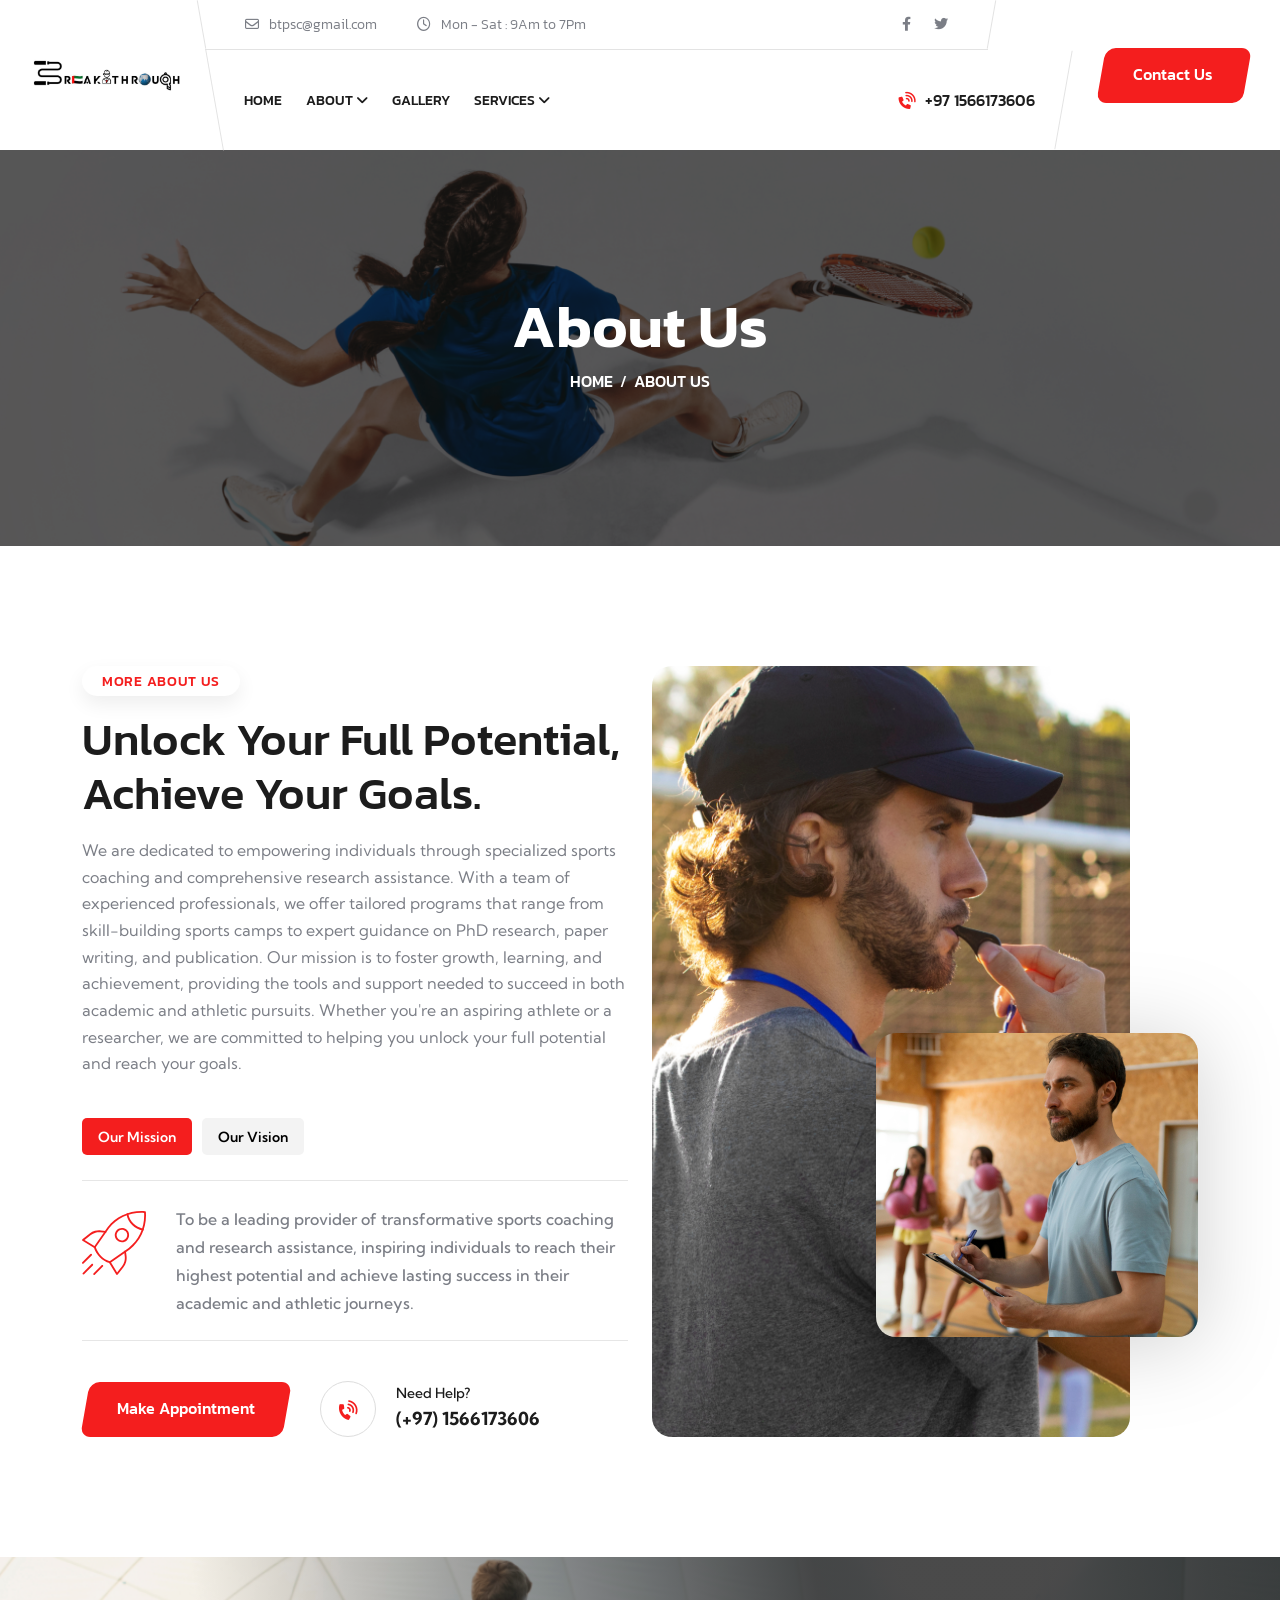
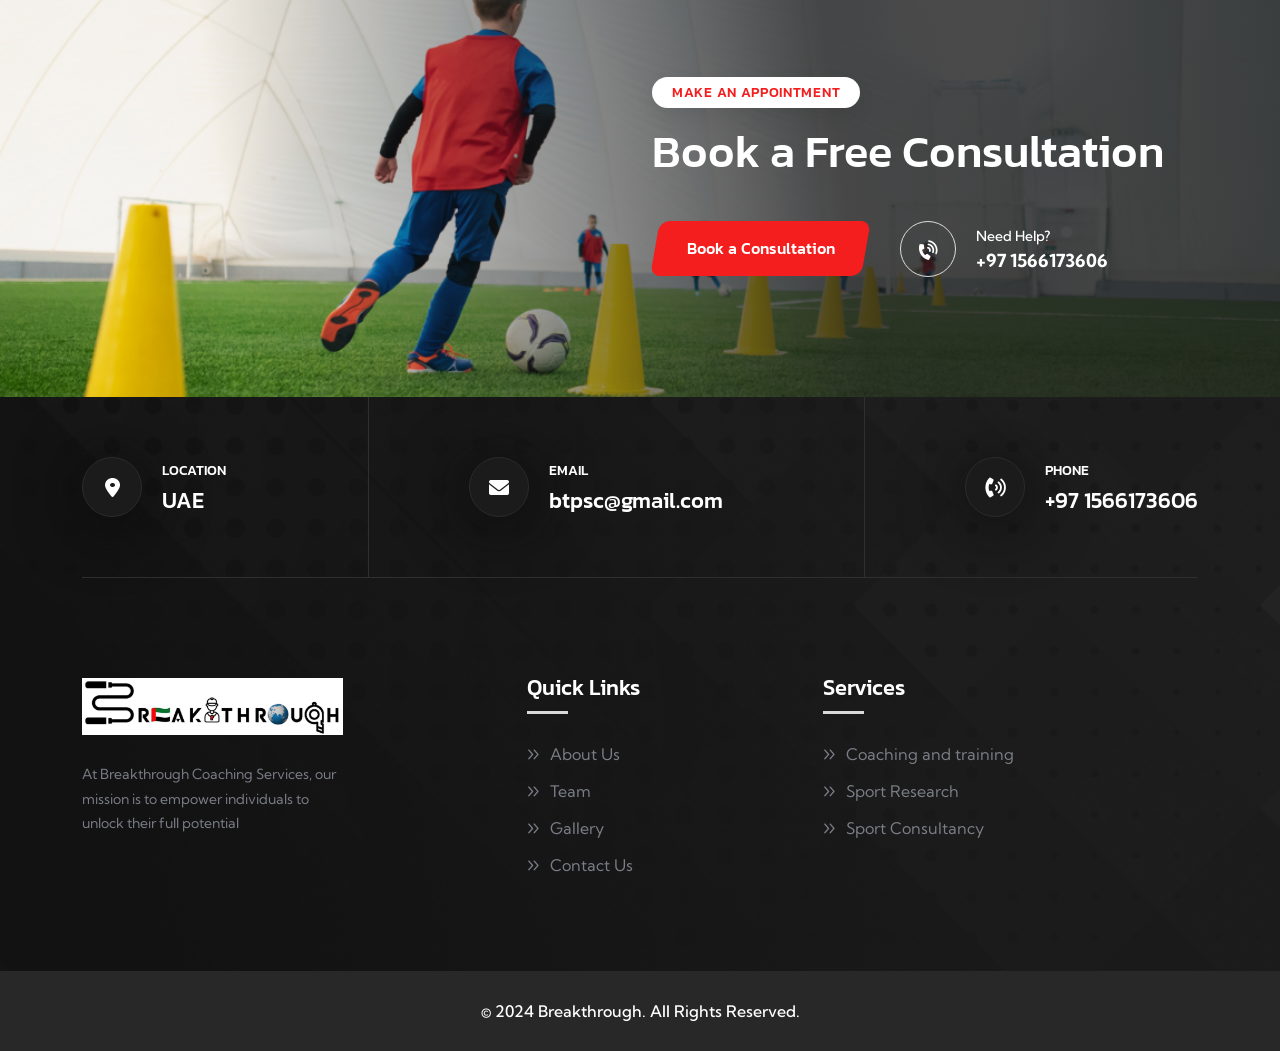
==== commit e25f560f: "minor changes in  files" ====
--- a/about.html
+++ b/about.html
@@ -5,15 +5,15 @@
     <meta charset="utf-8">
     <meta http-equiv="x-ua-compatible" content="ie=edge">
     <title>Breakthrough - Sporting partner</title>
-    <meta name="description" content="Fitmas - Gym & Fitness HTML Template">
-    <meta name="keywords" content="Fitmas - Gym & Fitness HTML Template">
+    <meta name="description" content="Breakthrough - Sporting partner">
+    <meta name="keywords" content="Breakthrough - Sporting partner">
     <meta name="robots" content="INDEX,FOLLOW">
 
     <!-- Mobile Specific Metas -->
     <meta name="viewport" content="width=device-width, initial-scale=1, shrink-to-fit=no">
 
     <!-- Favicons - Place favicon.ico in the root directory -->
-    <link rel="icon" type="image/png" sizes="32x32" href="assets/img/favicons/favicon.png">
+    <link rel="icon" type="image/png" sizes="32x32" href="favi.png">
     <link rel="manifest" href="assets/img/favicons/manifest.json">
     <meta name="msapplication-TileColor" content="#ffffff">
     <meta name="msapplication-TileImage" content="assets/img/favicons/ms-icon-144x144.png">
@@ -291,7 +291,7 @@
                                 <div class="icon"><i class="fas fa-phone-volume"></i></div>
                                 <div class="details">
                                     <p class="about-info-title">Need Help?</p>
-                                    <a class="about-info-link" href="tel:+25825692582">(+258) 2569 2582</a>
+                                    <a class="about-info-link" href="tel:+25825692582">(+97) 1566173606</a>
                                 </div>
                             </div>
                         </div>
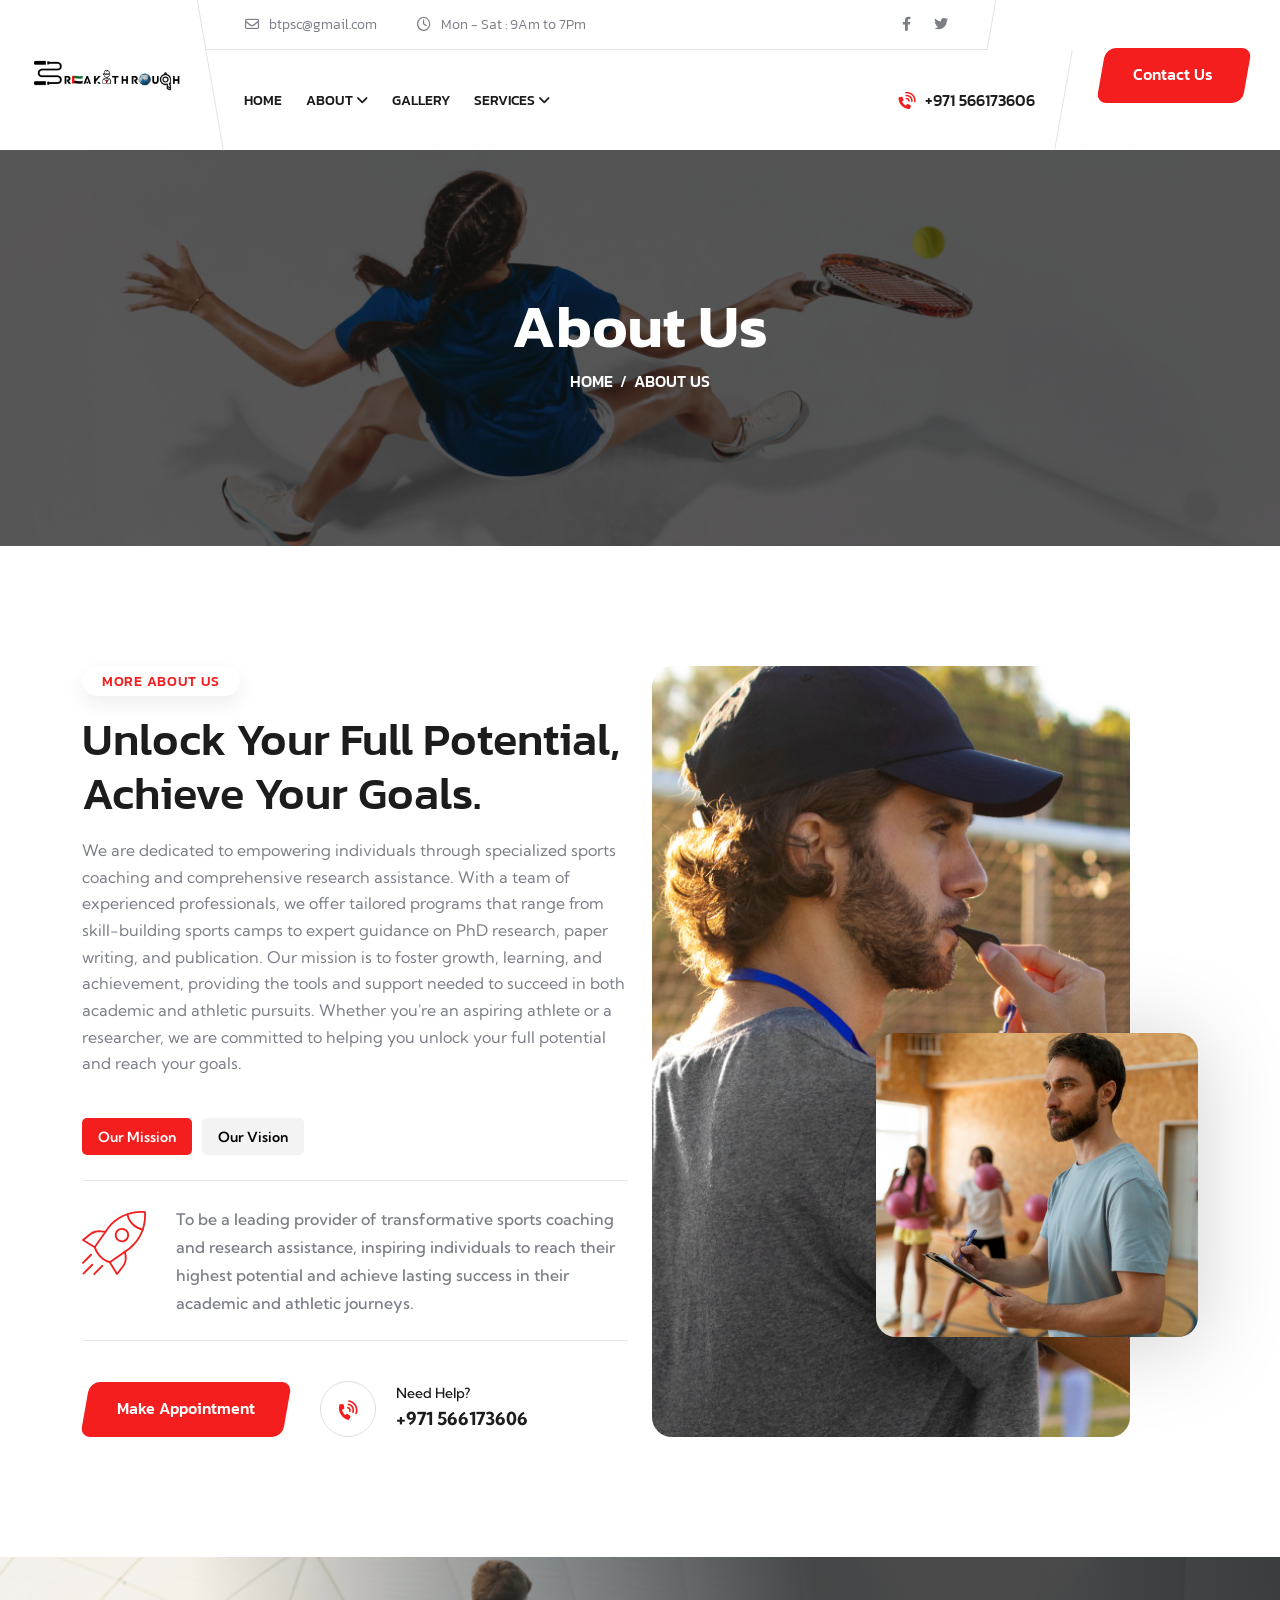
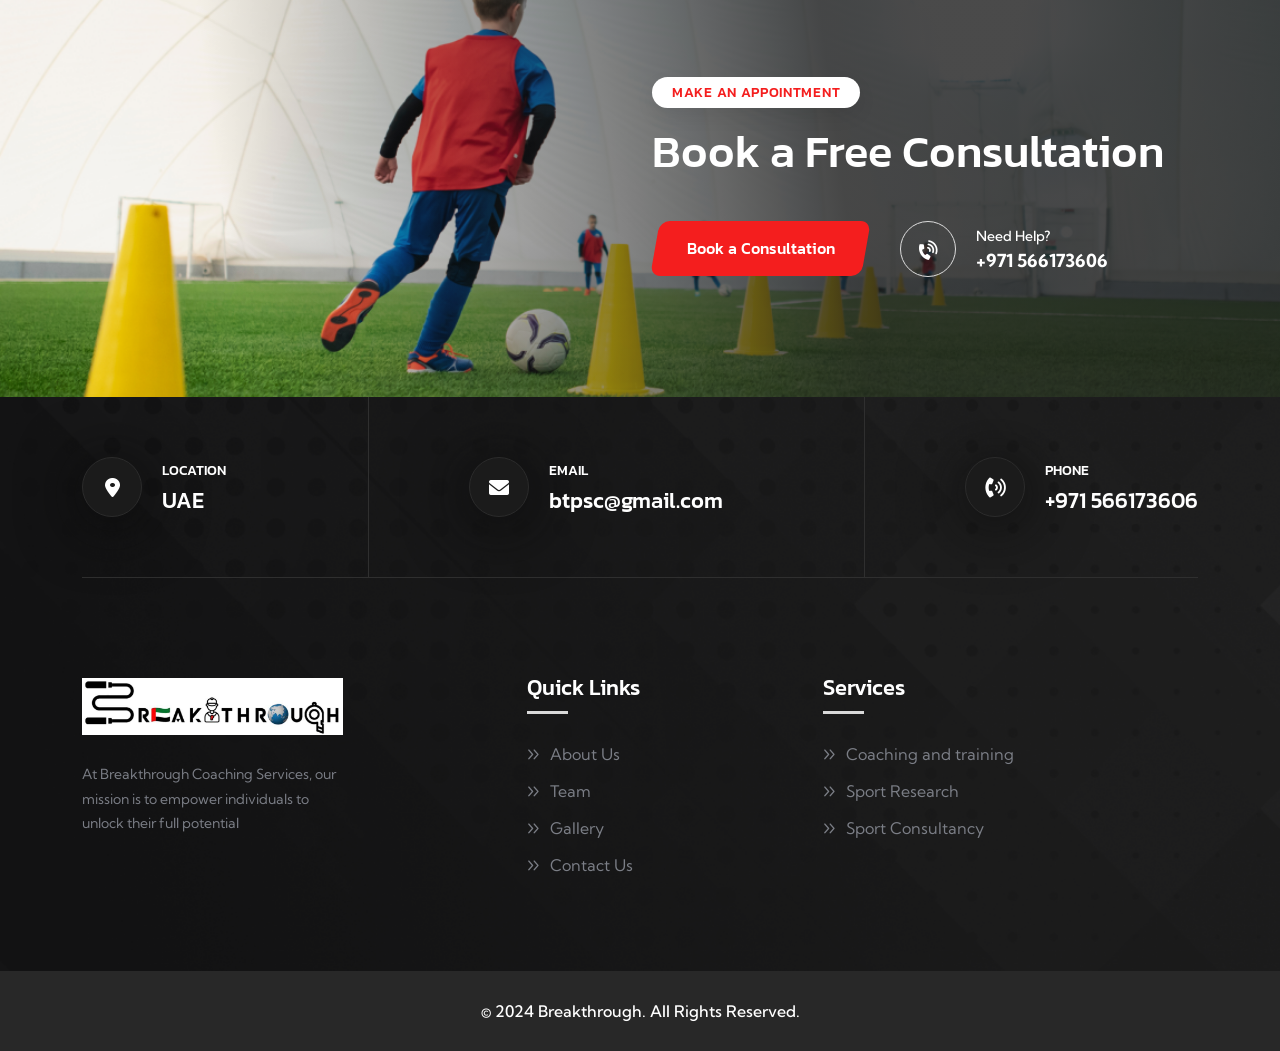
==== commit 1a2f894f: "minor changes  in  files" ====
--- a/about.html
+++ b/about.html
@@ -205,7 +205,7 @@
                         </div>
                         <div class="col-auto ms-auto d-lg-block d-none">
                             <div class="navbar-right-desc">
-                                <i class="fas fa-phone-volume"></i><a href="tel:+2590256215">+97 1566173606</a>
+                                <i class="fas fa-phone-volume"></i><a href="tel:+971566173606">+971 566173606</a>
                             </div>
                         </div>
                         <div class="col-auto d-none d-lg-block">
@@ -291,7 +291,7 @@
                                 <div class="icon"><i class="fas fa-phone-volume"></i></div>
                                 <div class="details">
                                     <p class="about-info-title">Need Help?</p>
-                                    <a class="about-info-link" href="tel:+25825692582">(+97) 1566173606</a>
+                                    <a class="about-info-link" href="tel:+971566173606">+971 566173606</a>
                                 </div>
                             </div>
                         </div>
@@ -413,7 +413,7 @@
                                 <div class="icon"><i class="fas fa-phone-volume"></i></div>
                                 <div class="details">
                                     <p class="about-info-title text-white">Need Help?</p>
-                                    <a class="about-info-link" href="tel:+97 1566173606">+97 1566173606</a>
+                                    <a class="about-info-link" href="tel:+971566173606">+971 566173606</a>
                                 </div>
                             </div>
                         </div>
@@ -603,7 +603,7 @@
                     </div>
                     <div class="info-card_content">
                         <p class="info-card_text">Phone</p>
-                        <a href="tel:+18925382145" class="info-card_link">+97 1566173606</a>
+                        <a href="tel:+971566173606" class="info-card_link">+971 566173606</a>
                     </div>
                 </div>
             </div>
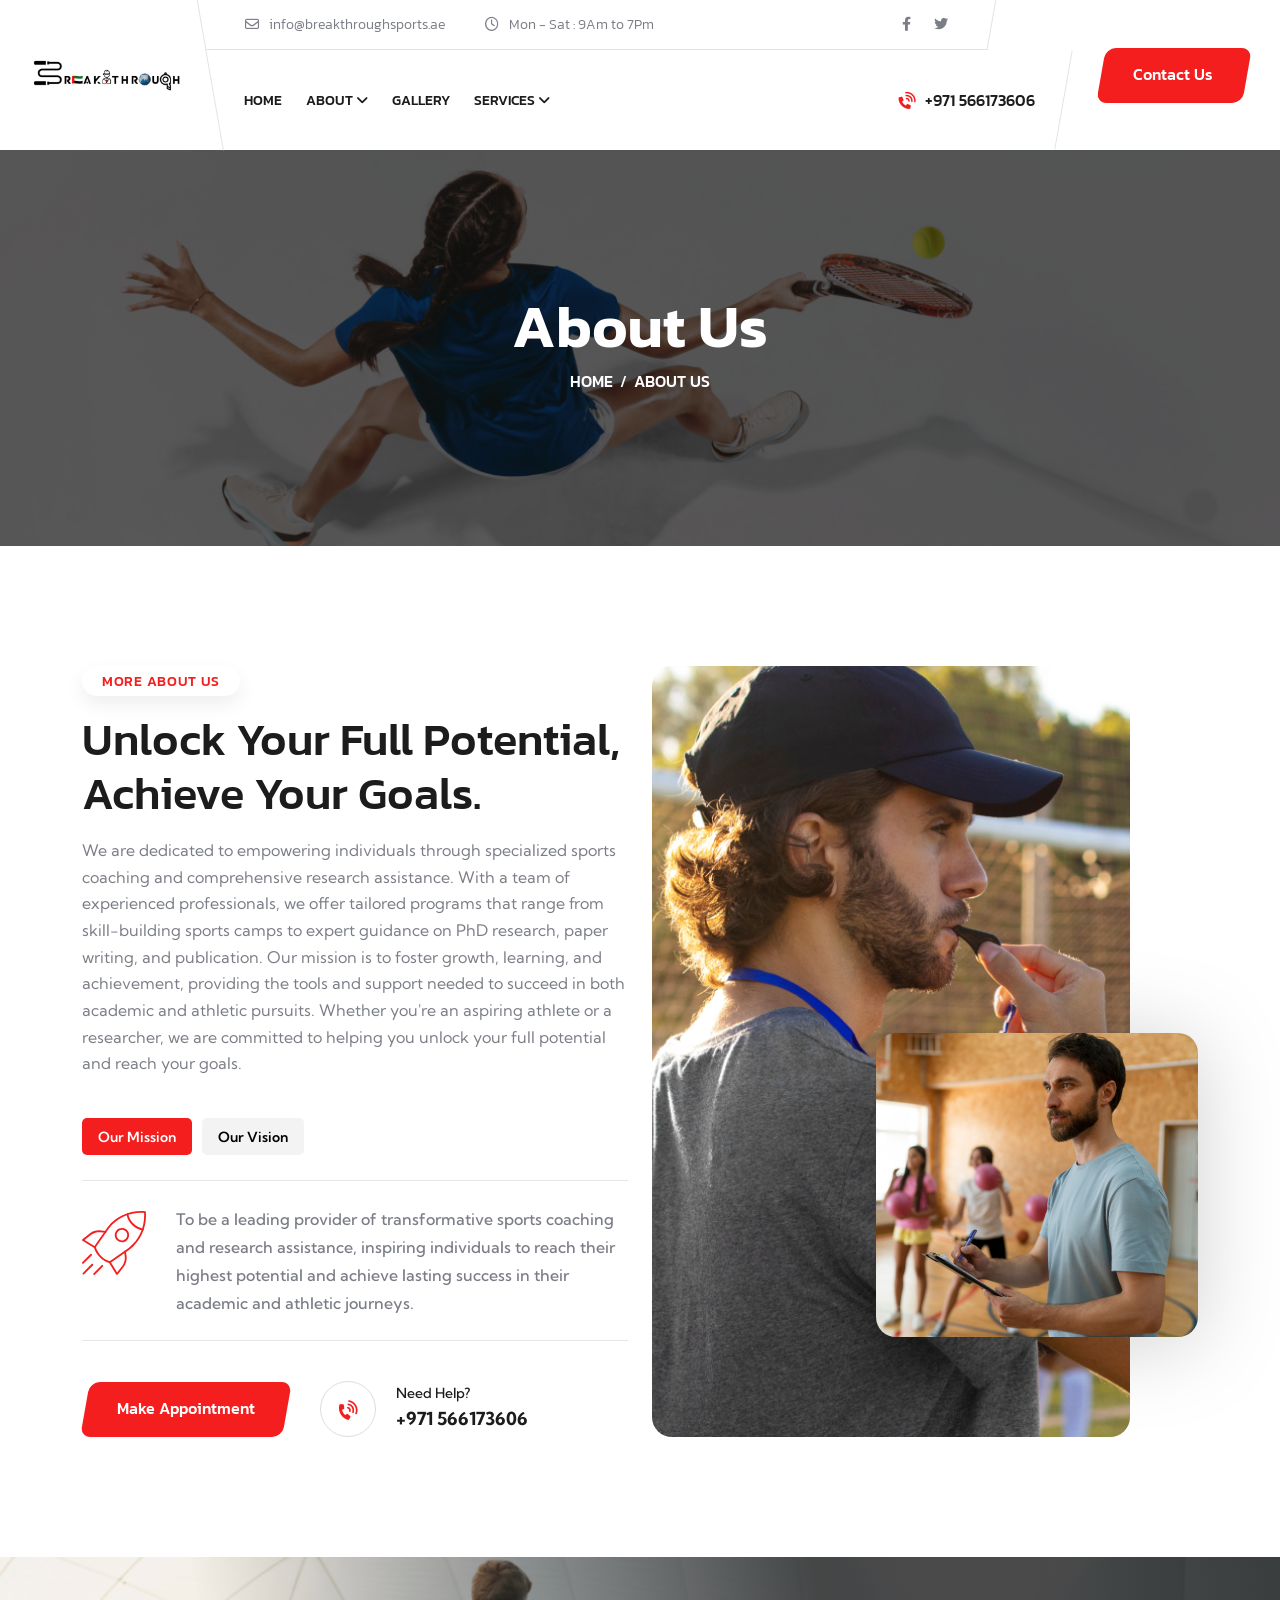
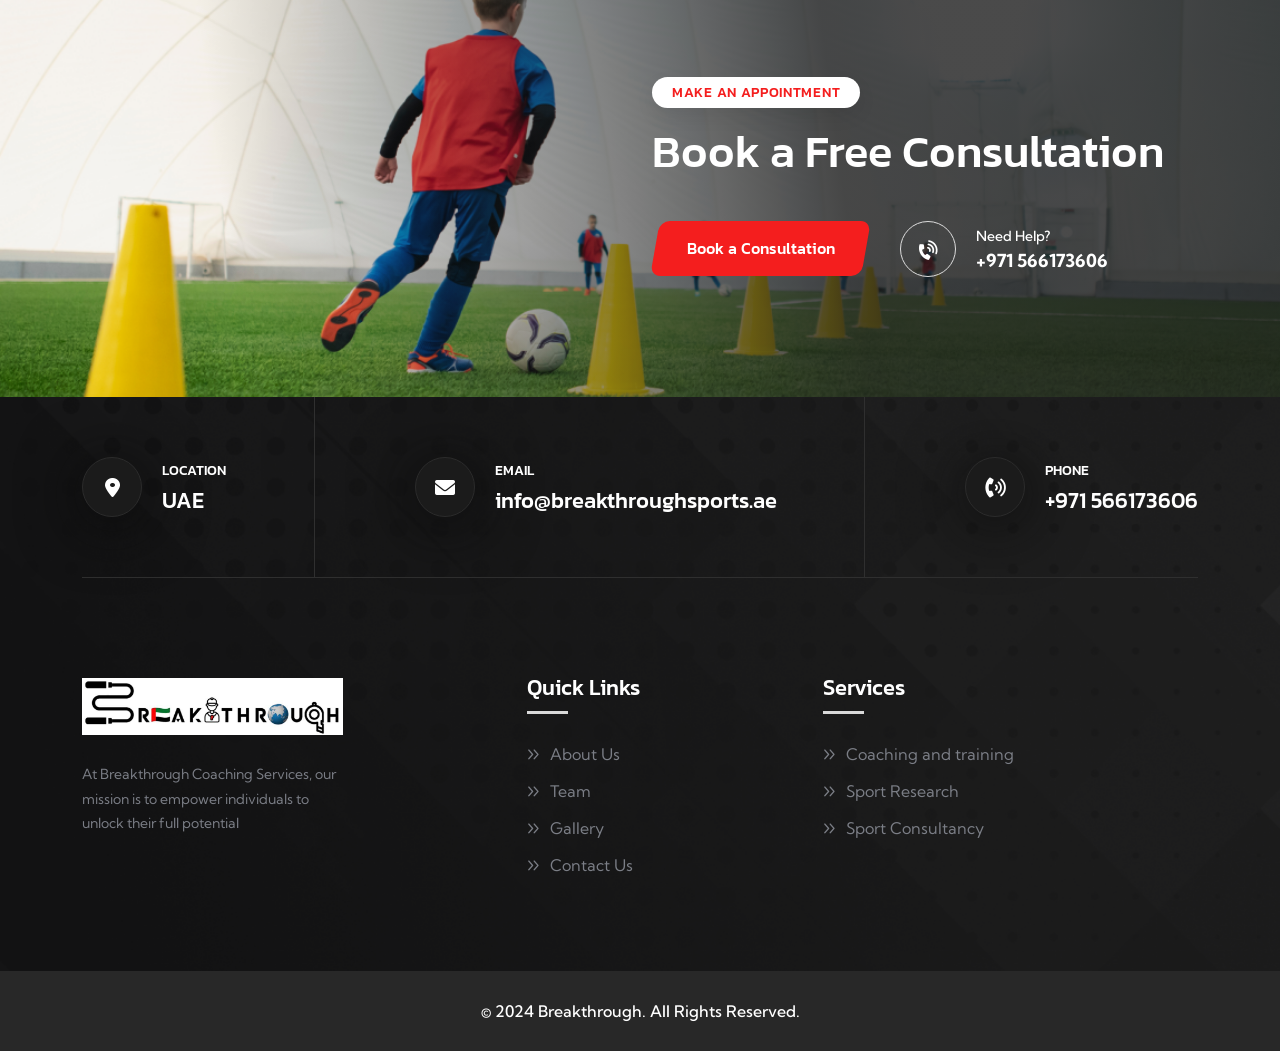
==== commit de477054: "mail id change" ====
--- a/about.html
+++ b/about.html
@@ -108,7 +108,7 @@
                     <li class="menu-item-has-children">
                         <a href="#">About</a>
                         <ul class="sub-menu">
-                            <li><a href="about.html">About</a></li>
+                            <li><a href="about.html">About us</a></li>
                             <li><a href="team-details.html">Team</a></li>
                         </ul>
                     </li>
@@ -140,7 +140,7 @@
                     <div class="col-auto d-none d-lg-block">
                         <div class="header-links">
                             <ul>
-                                <li><i class="far fa-envelope"></i><a href="mailto:info@gmail.com">btpsc@gmail.com</a></li>
+                                <li><i class="far fa-envelope"></i><a href="mailto:info@breakthroughsports.ae">info@breakthroughsports.ae</a></li>
                                 <li><i class="far fa-clock"></i>Mon - Sat : 9Am to 7Pm
                                     </li>
                             </ul>
@@ -181,7 +181,7 @@
                                     <li class="menu-item-has-children">
                                         <a href="#">About</a>
                                         <ul class="sub-menu">
-                                            <li><a href="about.html">About</a></li>
+                                            <li><a href="about.html">About us</a></li>
                                             <li><a href="team-details.html">Team</a></li>
                                         </ul>
                                     </li>
@@ -213,9 +213,6 @@
                                 <a href="contact.html" class="btn d-xl-block d-none">
                                     Contact Us
                                 </a>
-                                <!-- <button type="button" class="btn btn-border sideMenuToggler">
-                                    <i class="far fa-bars"></i>                                         
-                                </button> -->
                             </div>
                         </div>
                     </div>
@@ -286,7 +283,7 @@
                             </div>
                         </div>
                         <div class="btn-wrap mt-40">
-                            <a href="about.html" class="btn">Make Appointment</a>
+                            <a href="contact.html" class="btn">Make Appointment</a>
                             <div class="about-info-wrap">
                                 <div class="icon"><i class="fas fa-phone-volume"></i></div>
                                 <div class="details">
@@ -594,7 +591,7 @@
                     </div>
                     <div class="info-card_content">
                         <p class="info-card_text">Email</p>
-                        <a href="mailto:health@Breakthrough.com" class="info-card_link">btpsc@gmail.com</a>
+                        <a href="mailto:info@breakthroughsports.ae" class="info-card_link">info@breakthroughsports.ae</a>
                     </div>
                 </div>
                 <div class="info-card">
--- a/assets/css/style.css
+++ b/assets/css/style.css
@@ -999,6 +999,14 @@
   margin: auto;
 }
 
+
+
+@media (min-width: 767px) {
+  .btn {
+    max-width: 250px;
+  }
+}
+
 @media (min-width: 1400px) {
   .container, .container-lg, .container-md, .container-sm, .container-xl, .container-xxl {
     max-width: calc(var(--main-container) + var(--container-gutters));
@@ -9241,6 +9249,7 @@
 @media (max-width: 575px) {
   .about-thumb .about-img-2 {
     bottom: 50px;
+    width: 150px;
   }
   .about-grid-wrap {
     display: block;
@@ -9345,8 +9354,9 @@
 }
 .team-card_desig {
   font-weight: 300;
-  font-size: 14px;
+  font-size: 12px;
   font-family: var(--title-font);
+  line-height: .8;
   color: var(--body-color);
 }
 .team-card:hover {
@@ -9600,6 +9610,10 @@
   .team-slider-2 {
     max-width: 567px;
     margin-right: 0;
+  }
+  .row-custom {
+    text-align: left !important;
+    padding-left: 70px !important; 
   }
 }
 /* Extra small devices */
